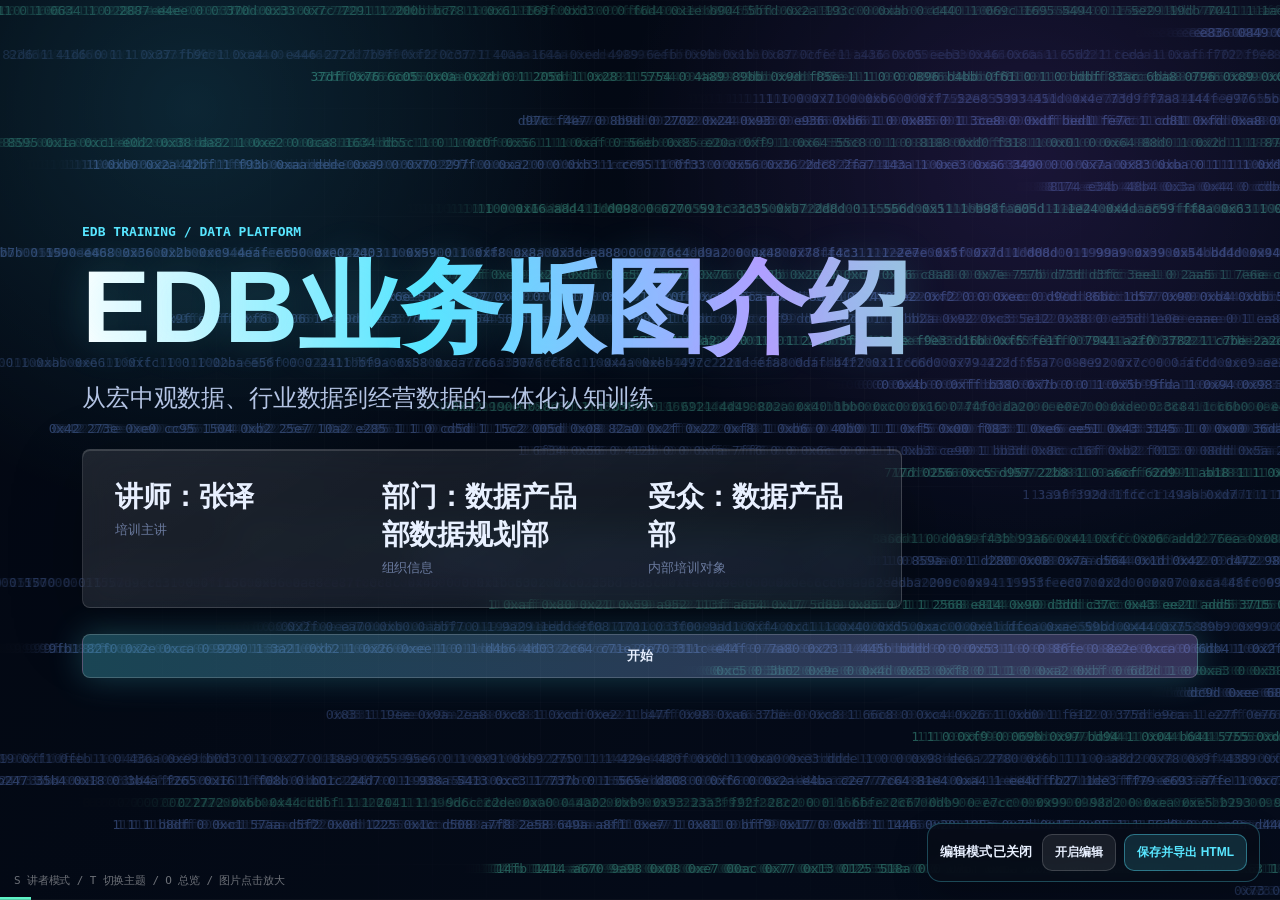
==== index.html @ 07711c4b "Initial publishable deck" ====
<!DOCTYPE html>
<html lang="zh-CN" data-themes="aurora,glassmorphism,tokyo-night,dracula">
<head>
<meta charset="utf-8">
<meta name="viewport" content="width=device-width,initial-scale=1">
<title>EDB业务版图介绍 - 培训演示稿</title>
<link rel="stylesheet" href="assets/fonts.css">
<link rel="stylesheet" href="assets/base.css">
<link rel="stylesheet" id="theme-link" href="assets/themes/aurora.css">
<link rel="stylesheet" href="assets/animations/animations.css">
<link rel="stylesheet" href="style.css">
</head>
<body class="tpl-presenter-mode-reveal edb-deck">
<div class="deck">

  <section class="slide cover" data-title="EDB业务版图介绍">
    <div class="ambient" data-fx="data-stream"></div>
    <p class="kicker">EDB TRAINING / DATA PLATFORM</p>
    <h1 class="hero-title" data-anim="rise-in">EDB业务版图介绍</h1>
    <p class="hero-subtitle">从宏中观数据、行业数据到经营数据的一体化认知训练</p>
    <div class="hero-panel glass-card">
      <div><b>讲师：张译</b><span>培训主讲</span></div>
      <div><b>部门：数据产品部数据规划部</b><span>组织信息</span></div>
      <div><b>受众：数据产品部</b><span>内部培训对象</span></div>
    </div>
    <button class="jump primary" data-goto="2">开始</button>
    <aside class="notes">
      <p>开场先把这次培训的目标讲清楚：今天不是做一次普通汇报，而是把 EDB 当成一个成熟数据平台产品来理解。</p>
      <p><strong>EDB业务版图</strong>的核心，不只是有哪些表、有哪些数据源，而是这些数据如何服务投研、产品、数据应用和智能问数场景。</p>
      <p>提醒大家现场可以随时提问。你自己按 <strong>S</strong> 打开讲者模式，按 <strong>T</strong> 切换主题，按 <strong>E</strong> 进入当前页可编辑模式。</p>
    </aside>
  </section>

  <section class="slide" data-title="60分钟训练地图">
    <p class="kicker">NAVIGATION</p>
    <h2 class="h2">60分钟训练地图</h2>
    <div class="nav-grid">
      <button class="nav-card" data-goto="4"><span>01</span><b>业务版图</b><em>EDB定位 / 四大模块</em></button>
      <button class="nav-card" data-goto="7"><span>02</span><b>数据结构</b><em>1.0 / 2.0 / 维度体系</em></button>
      <button class="nav-card" data-goto="17"><span>03</span><b>宏观数据</b><em>来源 / 口径 / 发布节奏</em></button>
      <button class="nav-card" data-goto="29"><span>04</span><b>行业数据</b><em>外部联动 / 中观验证</em></button>
      <button class="nav-card" data-goto="36"><span>05</span><b>经营数据</b><em>公司维度 / 横纵比较</em></button>
      <button class="nav-card" data-goto="40"><span>06</span><b>SQL应用</b><em>定位指标 / 覆盖查询 / 案例切换</em></button>
    </div>
    <aside class="notes">
      <p>这一页是全场导航。建议先告诉大家：今天会从产品认知讲到实操，不会只停留在概念层。</p>
      <p>前半段解决“EDB到底是什么、结构怎么理解”；中段解决“不同业务模块的数据怎么判断”；后半段进入<strong>SQL查询和截图素材</strong>，方便大家把培训内容带回日常工作。</p>
      <p>现场如果时间紧，可以优先讲 1、2、6 三部分；如果受众更偏业务，可以把宏观、行业和经营数据部分讲得更细。</p>
    </aside>
  </section>

  <section class="slide" data-title="培训目标">
    <p class="kicker">OUTCOME</p>
    <h2 class="h2">学完应该能回答的 5 个问题</h2>
    <div class="question-stack">
      <div class="question-row"><span>01</span>一个指标应该归到中国宏观、地方经济、国际宏观还是行业经济？</div>
      <div class="question-row"><span>02</span>EDB1.0 的套表关系是什么，为什么会演进到 EDB2.0？</div>
      <div class="question-row"><span>03</span>维度体系如何让指标从“名称驱动”升级为“结构驱动”？</div>
      <div class="question-row"><span>04</span>宏观、行业、经营数据分别服务什么研究问题？</div>
      <div class="question-row"><span>05</span>有一个具体查询需求时，如何用 SQL 快速定位指标和覆盖范围？</div>
    </div>
    <button class="jump" data-goto="4">下一步：产品定位</button>
    <aside class="notes">
      <p>这一页不是目录，而是培训验收标准。让大家知道，听完不是记住一堆表名，而是能做判断。</p>
      <p>重点强调三个能力：第一，能判断业务归属；第二，能理解结构升级；第三，能把一个业务问题翻译成查询路径。</p>
      <p>这也符合业务、产品、数据同事共同的工作场景：业务要知道数据能解释什么，产品要知道怎样组织体验，数据同事要知道怎样维护和查询。</p>
    </aside>
  </section>

  <section class="slide" data-title="EDB产品定位">
    <p class="kicker">PRODUCT POSITIONING</p>
    <h2 class="h2">EDB不是数据堆叠，而是标准化经济数据库</h2>
    <div class="two-col">
      <div class="statement glass-card">
        <b>业务定位</b>
        <p>面向投研和数据应用场景，覆盖中国宏观、地方经济、国际宏观、行业经济和部分企业经营指标的标准化经济数据库。</p>
      </div>
      <div class="pipeline">
        <div>分散来源</div><i></i><div>复杂口径</div><i></i><div>结构治理</div><i></i><div>可调用产品</div>
      </div>
    </div>
    <div class="value-strip">
      <span>可检索</span><span>可比较</span><span>可追踪</span><span>可调用</span>
    </div>
    <aside class="notes">
      <p>先给 EDB 下一个产品级定义：它不是简单把宏观、行业、区域数据汇集到一起，而是把高度分散、来源多样、频率不一、口径复杂的数据治理成结构化时间序列产品。</p>
      <p>这里可以讲三个基本认识：宏中观数据是观察经济运行的<strong>仪表盘</strong>；指标之间存在周期、政策和产业链传导关系；EDB的价值不只来自覆盖量，还来自口径治理、维度标准化、更新稳定性、授权合规和场景化组织能力。</p>
      <p>这会为后面讲 1.0、2.0 和维度体系打底。</p>
    </aside>
  </section>

  <section class="slide" data-title="四大业务模块">
    <p class="kicker">BUSINESS MAP</p>
    <h2 class="h2">四大模块，对应四类研究问题</h2>
    <p class="module-lede">四大模块分别对应“全国层面 - 区域层面 - 海外层面 - 产业层面”的研究问题。</p>
    <div class="module-grid">
      <article class="module-card cyan">
        <span class="module-layer">全国层面</span>
        <b>中国宏观</b>
        <p>偏重总量和政策，关注经济总量、价格、政策、信用、外需和就业如何变化。</p>
        <small>GDP / CPI / PPI / PMI / 社融 / M2 / 财政收支 / 进出口 / 工业增加值</small>
        <div class="module-use"><strong>典型客户用途</strong>宏观策略、资产配置、利率判断、政策研究</div>
      </article>
      <article class="module-card green">
        <span class="module-layer">区域层面</span>
        <b>地方经济</b>
        <p>偏重区域比较和城投财政，关注省市、城市群和经济圈的增长、财政、人口、产业结构差异。</p>
        <small>地区GDP / 财政收入 / 地方债 / 固定资产投资 / 人口 / 产业增加值</small>
        <div class="module-use"><strong>典型客户用途</strong>区域投研、城投信用、地产研究、地方招商</div>
      </article>
      <article class="module-card violet">
        <span class="module-layer">海外层面</span>
        <b>国际宏观</b>
        <p>偏重外部经济与全球资产联动，关注全球主要经济体变化，以及中国与外部经济如何联动。</p>
        <small>美国CPI / 非农 / 联邦基金利率 / 欧元区PMI / 全球贸易 / IMF / WB / OECD</small>
        <div class="module-use"><strong>典型客户用途</strong>全球宏观、汇率利率、大宗商品、跨境投资</div>
      </article>
      <article class="module-card amber">
        <span class="module-layer">产业层面</span>
        <b>行业经济</b>
        <p>偏重产业链景气、供需和价格，关注产业或产品的供需、库存、开工率和进出口变化。</p>
        <small>钢材价格 / 煤炭库存 / 化工品开工率 / 汽车销量 / 半导体销售额 / 公司产销量</small>
        <div class="module-use"><strong>典型客户用途</strong>行业研究、商品研究、周期判断、公司盈利预测、个股研究、信用分析、基本面跟踪、业绩前瞻</div>
      </article>
    </div>
    <aside class="notes">
      <p>这一页把四大模块讲成四个研究视角：全国层面、区域层面、海外层面、产业层面。</p>
      <p>中国宏观偏总量和政策，地方经济偏区域比较和城投财政，国际宏观偏外部经济和全球资产联动，行业经济偏产业链景气、供需和价格。</p>
      <p>每张卡片鼠标悬停会显示典型客户用途：宏观策略、区域投研、全球宏观、行业研究和基本面跟踪等。现场可以悬停一两张卡片演示一下。</p>
      <p>建议现场用一个例子串起来：同样是 GDP，全国 GDP 进中国宏观，各省 GDP 进地方经济，美国 GDP 进国际宏观；如果核心对象变成某个行业或产品，就进入行业经济。</p>
    </aside>
  </section>

  <section class="slide" data-title="业务归属判断">
    <p class="kicker">CLASSIFICATION LOGIC</p>
    <h2 class="h2">如何判断数据所属业务？</h2>
    <div class="decision-board">
      <div class="decision-card"><b>全国总量</b><span>中国宏观</span><p>描述中国整体经济状况的总量或平均值，不包含具体省市细节。</p></div>
      <div class="decision-card"><b>区域差异</b><span>地方经济</span><p>必须关联具体省级、市级、经济圈或地理分区才体现价值。</p></div>
      <div class="decision-card"><b>外部主体</b><span>国际宏观</span><p>描述中国以外国家、区域集团或全球整体的宏观表现。</p></div>
      <div class="decision-card"><b>产业内部</b><span>行业经济</span><p>核心维度是特定行业、产业、产品或经营业务。</p></div>
    </div>
    <button class="jump primary" data-goto="7">进入数据结构</button>
    <aside class="notes">
      <p>这一页可以当作新人判断指标归属的规则卡。判断时不要先看表名，先看指标描述对象。</p>
      <p>如果描述对象是全国整体，归中国宏观；如果必须有省市、地市或经济圈，归地方经济；如果对象是海外国家或全球整体，归国际宏观；如果核心对象是行业、产品或业务，就归行业经济。</p>
      <p>这个判断逻辑很重要，因为后面的表结构、维度和查询 SQL 都围绕这种业务划分展开。</p>
    </aside>
  </section>

  <section class="slide section-divider" data-title="章节：数据结构">
    <p class="kicker">PART 01</p>
    <h2 class="section-title">EDB数据结构介绍</h2>
    <p class="section-lede">从 1.0 套表到 2.0 指标治理，理解 EDB 的底层组织方式。</p>
    <button class="jump" data-goto="8">开始本章</button>
    <aside class="notes">
      <p>切到第一章，告诉大家这一章会比较“底层”，但不要把它讲成纯技术表结构。</p>
      <p>核心讲法是：这些表回答不同问题。指标表回答“这是什么指标”，数据表回答“它在某个时间点是多少”，树形表回答“用户从哪里找到它”，维度和常量回答“怎样筛选、比较和保持统一”。</p>
      <p>这样业务和产品同事也能听懂。</p>
    </aside>
  </section>

  <section class="slide" data-title="EDB1.0套表结构">
    <p class="kicker">EDB 1.0</p>
    <h2 class="h2">1.0围绕 IndicatorCode 组织套表关系</h2>
    <p class="module-lede">EDB1.0的四个模块虽然在来源、频率和维度承载方式上有所差异，但底层都围绕“指标表 - 数据表 - 树形表 - 常量表 - 维度信息”形成套表关系。</p>
    <div class="content-shot-layout structure-layout">
      <figure class="shot-card tall">
        <img data-zoomable src="assets/source-images/image1.png" alt="EDB套表结构原始截图">
        <figcaption>原始材料中的套表关系图</figcaption>
      </figure>
      <div class="table-like compact business-understanding">
        <div class="head">表类型</div><div class="head">主要作用</div><div class="head">业务理解</div>
        <div>指标表</div><div>记录指标代码、中文名称、数据来源、频率、单位、开发状态等基础信息</div><div>回答“这是什么指标”，相当于数据产品的身份证</div>
        <div>数据表</div><div>记录指标在各期的时间序列数据，包括发布日期、截止日期和指标值</div><div>回答“这个指标在某个时间点是多少”</div>
        <div>树形表</div><div>记录目录层级和指标挂接关系</div><div>回答“用户从哪个目录找到它”</div>
        <div>维度表/维度字段</div><div>记录频率、区域、统计口径、产品、行业等维度</div><div>回答“这个指标可以如何筛选、组合和比较”</div>
        <div>常量表</div><div>记录常量类别、代码和名称</div><div>回答“系统中的枚举值如何保持统一”</div>
      </div>
    </div>
    <aside class="notes">
      <p>第 8 页重点讲 EDB1.0 的套表关系。这里不要只停在结构图，要把材料里“业务理解”一起讲出来。</p>
      <p>EDB1.0 的四个模块虽然在来源、频率和维度承载方式上有所差异，但底层都围绕<strong>指标表、数据表、树形表、常量表和维度信息</strong>形成套表关系。</p>
      <p>建议顺着右侧这张表讲：指标表回答“这是什么指标”，数据表回答“某个时间点是多少”，树形表回答“从哪个目录找到它”，维度信息回答“如何筛选和比较”，常量表回答“系统枚举如何统一”。</p>
    </aside>
  </section>

  <section class="slide" data-title="EDB1.0模块套表映射">
    <p class="kicker">TABLE MAP</p>
    <h2 class="h2">1.0四大模块的套表映射</h2>
    <div class="table-like compact">
      <div class="head">表类型</div><div class="head">中国宏观</div><div class="head">地方经济</div><div class="head">国际宏观</div><div class="head">行业经济</div>
      <div>指标表</div><div>C_ED_IndicatorMain</div><div>C_ED_LocIndicatorMain</div><div>C_GED_IndicatorMain</div><div>C_IN_IndicatorMain</div>
      <div>数据表</div><div>宏观基础指标数据 C_ED_MacroIndicatorData<br>宏观区域经济数据 C_ED_RegEconData<br>宏观行业财务数据 C_ED_IndFinData<br>宏观海关贸易数据 C_ED_CustomsData</div><div>地方经济运行数据表 C_ED_LocMacroIndData</div><div>国际宏观指标数据表 C_GED_MacroIndicatorData</div><div>行业指标数据表 C_IN_IndicatorDataV</div>
      <div>常量表</div><div>C_ED_IDXSystemConst</div><div>C_ED_LocSystemConst</div><div>C_GED_IDXSystemConst</div><div>C_IN_SystemConst</div>
      <div>树形表</div><div>C_ED_IndicatorTree</div><div>C_ED_LocIndicatorTree</div><div>C_GED_IndicatorTree</div><div>C_IN_IndicatorTree</div>
      <div>维度表</div><div>C_ED_IndicatorDimension</div><div>-</div><div>-</div><div>C_IN_IndicatorDimension</div>
    </div>
    <div class="callout">“国际宏观和地方经济没有独立维度表”并不表示没有维度，而是维度信息更多承载在指标表字段中，例如统计区域、统计口径和频率。</div>
    <aside class="notes">
      <p>这一页把表名露出来，但不要逐个背。建议讲“同构”和“差异”两个词。</p>
      <p>同构是指四个模块都有指标、数据、常量、树形这些基本关系；差异是不同模块因为来源、频率和维度承载方式不同，具体表名和维度设计不完全一样。</p>
      <p>这里要加上一个容易误解的点：国际宏观和地方经济没有独立维度表，并不代表没有维度，而是维度更多放在指标表字段里，比如统计区域、统计口径和频率。</p>
      <p>对数据同事来说，这页是后续 SQL 的地图；对业务和产品同事来说，知道有这层结构就能理解为什么一个指标查询需要跨表关联。</p>
    </aside>
  </section>

  <section class="slide" data-title="EDB1.0与2.0对比">
    <p class="kicker">STRUCTURE COMPARISON</p>
    <h2 class="h2">EDB1.0 / 2.0 结构对照</h2>
    <div class="compare-grid">
      <div class="compare-col old">
        <h3>EDB1.0</h3>
        <p>以模块套表为主，围绕 IndicatorCode 关联指标、数据、树形、常量和维度。</p>
        <ul><li>检索依赖目录与名称</li><li>维度部分承载在字段中</li><li>跨源口径差异需要人工判断</li><li>更像“数据组织体系”</li></ul>
      </div>
      <div class="compare-col new">
        <h3>EDB2.0</h3>
        <p>以标准化指标治理为核心，统一指标信息、时间序列、目录树、维度标签和辅助功能。</p>
        <ul><li>检索增强和智能问数友好</li><li>维度标签统一表达</li><li>支持产业链和上市公司产品关联</li><li>更像“数据产品治理体系”</li></ul>
      </div>
    </div>
    <aside class="notes">
      <p>这一页是用户明确要求的 1.0 / 2.0 对照页。建议讲一个转折：1.0解决“数据怎么放”，2.0进一步解决“指标怎么被理解”。</p>
      <p>1.0依赖模块套表和 IndicatorCode，已经能完成结构化检索和时间序列组织。2.0在此基础上增强标准名称、维度识别、标签体系、授权和场景化组织。</p>
      <p>这也是为什么 2.0 对搜索、推荐、智能问数、产业链联动更关键。</p>
    </aside>
  </section>

  <section class="slide" data-title="EDB2.0套表形式">
    <p class="kicker">EDB 2.0</p>
    <h2 class="h2">2.0的套表形式：按五类表单理解统一治理框架</h2>
    <div class="form-story-grid">
      <article class="form-story-card">
        <span class="form-story-meta">指标基本信息</span>
        <b>EDB指标基本信息表</b>
        <p>统一记录指标名称、代码、来源、频率、单位、授权等基础信息。</p>
      </article>
      <article class="form-story-card">
        <span class="form-story-meta">时间序列数据</span>
        <b>基础 / 特色 / 债券 / 行业数据</b>
        <p>中国宏观基础数据、中国宏观特色数据、宏观债券市场数据、行业经济基础数据等，按场景存储指标值。</p>
      </article>
      <article class="form-story-card">
        <span class="form-story-meta">指标目录树</span>
        <b>层级表与树形表</b>
        <p>宏观指标层级表、地方经济树形表、国际宏观树形表、行业经济树形表等，支撑目录检索、前台展示和层级浏览。</p>
      </article>
      <article class="form-story-card">
        <span class="form-story-meta">维度与标签</span>
        <b>标准名称与维度识别</b>
        <p>EDB业务标签表、EDB指标维度信息表、`edb_ind_dim_info_all` 等，支持标准名称、维度识别、智能问数和场景标签。</p>
      </article>
      <article class="form-story-card">
        <span class="form-story-meta">辅助功能表</span>
        <b>映射、规则、换算</b>
        <p>海关产品代码表、数据更新规则表、单位换算表等，用于商品映射、更新监控、单位换算和易用性提升。</p>
      </article>
    </div>
    <div class="callout">重点不是“表更多了”，而是把指标基本信息、序列数据、目录树、维度标签和辅助能力拆成一套统一治理框架。</div>
    <aside class="notes">
      <p>这一页用材料 1.2 章节里的第一张表，讲 2.0 的套表形式。</p>
      <p>要强调它不再只是按业务模块各自维护套表，而是把指标基本信息、时间序列、目录树、维度标签和辅助功能抽出来，形成统一的治理框架。</p>
      <p>讲这一页时，中文不要省略，因为这正是新人理解 2.0 结构最直接的入口。</p>
    </aside>
  </section>

  <section class="slide" data-title="EDB2.0模块套表映射">
    <p class="kicker">2.0 TABLE MAP</p>
    <h2 class="h2">2.0在四大模块中的套表映射</h2>
    <div class="table-like compact merged-table">
      <div class="head"></div><div class="head">中国宏观</div><div class="head">地方经济</div><div class="head">国际宏观</div><div class="head">行业经济</div>
      <div>指标基本信息</div><div class="span-4">EDB指标信息表 C_ED_IndicatorInfo</div>
      <div>数据表(免费公开)</div><div>中国宏观基础数据 C_ED_MacroBasicData</div><div>地方经济基础数据 C_ED_LocBasicData</div><div>国际宏观基础数据 C_ED_GlbBasicData</div><div>行业经济基础数据 C_ED_IndBasicData</div>
      <div>数据表(需授权)</div><div>中国宏观特色数据 C_ED_MacroCharData<br>宏观债券市场数据 C_ED_BondData</div><div>地方经济特色数据 C_ED_LocCharData</div><div>国际宏观特色数据 C_ED_GlbCharData</div><div>行业经济特色数据 C_ED_IndCharData</div>
      <div>指标目录树</div><div>中国宏观指标层级表 C_ED_IndicatorLevel</div><div>地方经济指标层级表 C_ED_LocIndicatorLevel</div><div>国际宏观指标树形表 C_GED_IndicatorTree</div><div>行业指标树 C_IN_IndicatorTree</div>
      <div>维度与标签</div><div class="span-4">EDB业务标签表 C_ED_BusinessTag<br>EDB指标维度信息表(全) edb_ind_dim_info_all</div>
      <div>辅助功能表</div><div class="span-4">海关产品代码表 CT_CustomsProducts<br>EDB数据更新规律表 C_ED_DataUpdateRule<br>EDB单位换算表 C_ED_UnitTrans<br>EDB系统常量表 C_ED_SystemConst</div>
    </div>
    <aside class="notes">
      <p>这一页对应材料 1.2 章节里的第二张表，形式上类似第 9 页，但内容换成 2.0。</p>
      <p>这里最值得强调的是：2.0 的指标信息、维度标签和辅助功能已经统一了，而数据表会按照免费公开、需授权、场景类型继续细分。</p>
      <p>对业务同事来说，看到的是检索更清楚；对数据同事来说，背后其实是统一的标准名称、标签和更新规则在发挥作用。</p>
    </aside>
  </section>

  <section class="slide" data-title="EDB2.0升级原因">
    <p class="kicker">WHY 2.0</p>
    <h2 class="h2">2.0的重点不是扩表，而是标准化指标治理</h2>
    <div class="pain-grid">
      <div class="pain-card"><b>同名异义</b><p>“销量”可能是汽车销量、商品房销售面积、企业产品销量，也可能是当期值或累计值。</p></div>
      <div class="pain-card"><b>异名同义</b><p>“同比增速”“同比增长率”“同比”在不同来源中可能表达近似含义。</p></div>
      <div class="pain-card"><b>口径隐含</b><p>区域、主体、产品、计价方式、统计期间和数据类型常常没有完整写进名称。</p></div>
      <div class="pain-card"><b>智能问数困难</b><p>只靠自然语言名称，系统难以稳定识别、推荐、下钻和解释指标。</p></div>
    </div>
    <aside class="notes">
      <p>讲 2.0 时一定避免说成“新版表更多”。真正的升级是从多源数据收集，升级为<strong>标准化指标治理</strong>。</p>
      <p>多源宏中观数据天然有同名异义、异名同义、频率不一致、单位不一致、来源修订和授权边界差异。如果只做采集，前端会出现大量相似名称，智能问数也很难稳定。</p>
      <p>所以 2.0 要建立统一维度、常量和标签体系，让系统识别指标名称背后的结构。</p>
    </aside>
  </section>

  <section class="slide" data-title="EDB2.0维度体系">
    <p class="kicker">DIMENSION SYSTEM</p>
    <h2 class="h2">维度体系，是 EDB 的“指标语法”</h2>
    <div class="dimension-groups">
      <button class="dim-card active"><b>空间与主体</b><span>谁、在哪里发生</span><p>统计区域、统计区域B、发布企业、统计企业、统计主体。</p></button>
      <button class="dim-card"><b>指标主题</b><span>统计什么</span><p>原子指标类别、派生指标类别，识别核心经济含义。</p></button>
      <button class="dim-card"><b>产业与产品</b><span>属于哪个行业或产品</span><p>原始行业、原始产品、海关产品，连接产业链和产品研究。</p></button>
      <button class="dim-card"><b>口径与期间</b><span>按什么口径统计</span><p>统计口径、统计期间、计价方式，保障跨期跨源可比。</p></button>
      <button class="dim-card"><b>补充解释</b><span>还需要哪些说明</span><p>原子指标补充、行业产品补充，承载影响理解的限定信息。</p></button>
    </div>
    <aside class="notes">
      <p>维度体系可以理解为 EDB 的“指标语法”。一个指标不再只是“汽车销量”“工业增加值”“进口金额”这样的名称，而是由一组可解释要素共同构成。</p>
      <p>这五组维度分别回答：谁、在哪里发生；统计什么；属于哪个行业或产品；按什么口径和期间披露；还有什么补充说明。</p>
      <p>现场可以点击卡片，让大家看到卡片反馈，强调这是给前端筛选、后台治理和智能问数共同使用的结构化语言。</p>
    </aside>
  </section>

  <section class="slide" data-title="15个维度总览">
    <p class="kicker">15 DIMENSIONS</p>
    <h2 class="h2">15个维度：从名称驱动到结构驱动</h2>
    <div class="detail-explorer">
      <div class="detail-nav dimension-nav">
        <button class="detail-pill active" data-panel-group="dimension15" data-panel-target="dim-region">统计区域</button>
        <button class="detail-pill" data-panel-group="dimension15" data-panel-target="dim-region-b">统计区域B</button>
        <button class="detail-pill" data-panel-group="dimension15" data-panel-target="dim-publisher">发布企业</button>
        <button class="detail-pill" data-panel-group="dimension15" data-panel-target="dim-entity">统计企业</button>
        <button class="detail-pill" data-panel-group="dimension15" data-panel-target="dim-subject">统计主体</button>
        <button class="detail-pill" data-panel-group="dimension15" data-panel-target="dim-atomic">原子指标类别</button>
        <button class="detail-pill" data-panel-group="dimension15" data-panel-target="dim-atomic-extra">原子指标类别补充信息</button>
        <button class="detail-pill" data-panel-group="dimension15" data-panel-target="dim-caliber">统计口径</button>
        <button class="detail-pill" data-panel-group="dimension15" data-panel-target="dim-period">统计期间</button>
        <button class="detail-pill" data-panel-group="dimension15" data-panel-target="dim-price">计价方式</button>
        <button class="detail-pill" data-panel-group="dimension15" data-panel-target="dim-industry">原始行业</button>
        <button class="detail-pill" data-panel-group="dimension15" data-panel-target="dim-product">原始产品</button>
        <button class="detail-pill" data-panel-group="dimension15" data-panel-target="dim-customs">海关产品</button>
        <button class="detail-pill" data-panel-group="dimension15" data-panel-target="dim-product-extra">行业产品补充信息</button>
        <button class="detail-pill" data-panel-group="dimension15" data-panel-target="dim-derived">派生指标类别</button>
      </div>
      <div class="detail-panels">
        <article class="detail-panel active" data-panel-id="dimension15" data-panel-name="dim-region">
          <h3>统计区域</h3>
          <div class="detail-grid">
            <div><b>对外定义</b><p>指标所描述的主要地理范围或经济区域，可以是国家、地区、省市、城市群或特定区域。</p></div>
            <div><b>主要回答的问题</b><p>数据发生在哪里？</p></div>
            <div><b>典型使用场景</b><p>用于区域比较、地方经济研究、国际宏观对比和地域筛选。</p></div>
          </div>
        </article>
        <article class="detail-panel" data-panel-id="dimension15" data-panel-name="dim-region-b">
          <h3>统计区域B</h3>
          <div class="detail-grid">
            <div><b>对外定义</b><p>当一个指标同时涉及两个相互独立的区域时，用于记录第二个区域，常见于贸易、流向、来源地与目的地分析。</p></div>
            <div><b>主要回答的问题</b><p>另一个相关区域是谁？</p></div>
            <div><b>典型使用场景</b><p>用于理解进出口来源/去向、跨区域流动、区域之间的比较或关系。</p></div>
          </div>
        </article>
        <article class="detail-panel" data-panel-id="dimension15" data-panel-name="dim-publisher">
          <h3>发布企业</h3>
          <div class="detail-grid">
            <div><b>对外定义</b><p>指标由企业自身披露时，用于识别披露数据的企业主体。</p></div>
            <div><b>主要回答的问题</b><p>这项数据由哪家企业发布？</p></div>
            <div><b>典型使用场景</b><p>用于上市公司公告、企业经营数据、月度经营公告等场景的主体识别。</p></div>
          </div>
        </article>
        <article class="detail-panel" data-panel-id="dimension15" data-panel-name="dim-entity">
          <h3>统计企业</h3>
          <div class="detail-grid">
            <div><b>对外定义</b><p>指标统计对象指向某一企业或其业务单元时，用于识别被统计的企业对象。</p></div>
            <div><b>主要回答的问题</b><p>这项数据统计的是哪家企业？</p></div>
            <div><b>典型使用场景</b><p>用于区分“披露方”和“被统计对象”，特别适用于集团、子公司或第三方统计企业数据。</p></div>
          </div>
        </article>
        <article class="detail-panel" data-panel-id="dimension15" data-panel-name="dim-subject">
          <h3>统计主体</h3>
          <div class="detail-grid">
            <div><b>对外定义</b><p>指标描述的非区域、非企业类统计对象，可以是人群、机构、市场、资产类别、政策对象或业务对象。</p></div>
            <div><b>主要回答的问题</b><p>统计对象是谁或是什么？</p></div>
            <div><b>典型使用场景</b><p>用于区分居民、企业、金融机构、财政部门、车辆类型、资产类别等观察对象。</p></div>
          </div>
        </article>
        <article class="detail-panel" data-panel-id="dimension15" data-panel-name="dim-atomic">
          <h3>原子指标类别</h3>
          <div class="detail-grid">
            <div><b>对外定义</b><p>指标最核心、最不可再拆的度量含义，表达“到底在统计什么”。</p></div>
            <div><b>主要回答的问题</b><p>核心度量是什么？</p></div>
            <div><b>典型使用场景</b><p>用于识别产量、销量、库存、价格、金额、数量、利润、指数、利率等基础统计目标。</p></div>
          </div>
        </article>
        <article class="detail-panel" data-panel-id="dimension15" data-panel-name="dim-atomic-extra">
          <h3>原子指标类别补充信息</h3>
          <div class="detail-grid">
            <div><b>对外定义</b><p>对核心度量的必要补充，用于说明统计方法、属性、范围或不适合并入主名称的限定含义。</p></div>
            <div><b>主要回答的问题</b><p>核心度量还需要什么解释？</p></div>
            <div><b>典型使用场景</b><p>用于区分合计、小计、口径属性、统计方法、特定属性说明等补充信息。</p></div>
          </div>
        </article>
        <article class="detail-panel" data-panel-id="dimension15" data-panel-name="dim-caliber">
          <h3>统计口径</h3>
          <div class="detail-grid">
            <div><b>对外定义</b><p>指标值的统计方式或结果形态，说明数值是当期、累计、期末、同比、环比、增量还是其他口径。</p></div>
            <div><b>主要回答的问题</b><p>这个数值按什么口径计算？</p></div>
            <div><b>典型使用场景</b><p>用于判断能否相加、能否横向比较、能否做同比环比分析。</p></div>
          </div>
        </article>
        <article class="detail-panel" data-panel-id="dimension15" data-panel-name="dim-period">
          <h3>统计期间</h3>
          <div class="detail-grid">
            <div><b>对外定义</b><p>指标披露或统计的时间颗粒度与期间类型，例如日、周、月、季、年或不定期。</p></div>
            <div><b>主要回答的问题</b><p>数据覆盖哪个时间窗口？</p></div>
            <div><b>典型使用场景</b><p>用于判断更新节奏、分析周期、时间序列对齐和报表展示频率。</p></div>
          </div>
        </article>
        <article class="detail-panel" data-panel-id="dimension15" data-panel-name="dim-price">
          <h3>计价方式</h3>
          <div class="detail-grid">
            <div><b>对外定义</b><p>用于说明价格或金额类指标的计量基础，例如现价、不变价、基期价、名义口径或实际口径。</p></div>
            <div><b>主要回答的问题</b><p>价格或金额按什么价格基础表达？</p></div>
            <div><b>典型使用场景</b><p>用于区分名义值与实际值，避免把未剔除价格影响的数据与可比价数据混用。</p></div>
          </div>
        </article>
        <article class="detail-panel" data-panel-id="dimension15" data-panel-name="dim-industry">
          <h3>原始行业</h3>
          <div class="detail-grid">
            <div><b>对外定义</b><p>保留数据源披露或指标名称中出现的行业表达，用于反映指标原始所属行业语义。</p></div>
            <div><b>主要回答的问题</b><p>指标原文属于哪个行业？</p></div>
            <div><b>典型使用场景</b><p>用于行业经济检索、行业口径保留、原始披露语义还原。</p></div>
          </div>
        </article>
        <article class="detail-panel" data-panel-id="dimension15" data-panel-name="dim-product">
          <h3>原始产品</h3>
          <div class="detail-grid">
            <div><b>对外定义</b><p>保留非海关场景下指标所涉及的产品、服务或业务品类表达。</p></div>
            <div><b>主要回答的问题</b><p>指标描述的是哪个产品或服务？</p></div>
            <div><b>典型使用场景</b><p>用于产业链研究、产品价格、产销量、库存、开工率和企业主营业务分析。</p></div>
          </div>
        </article>
        <article class="detail-panel" data-panel-id="dimension15" data-panel-name="dim-customs">
          <h3>海关产品</h3>
          <div class="detail-grid">
            <div><b>对外定义</b><p>针对海关贸易数据形成的商品维度，用于表达进出口统计中的商品或商品类目。</p></div>
            <div><b>主要回答的问题</b><p>贸易数据对应哪个海关商品？</p></div>
            <div><b>典型使用场景</b><p>用于进出口金额、数量、单价、贸易伙伴和商品结构分析。</p></div>
          </div>
        </article>
        <article class="detail-panel" data-panel-id="dimension15" data-panel-name="dim-product-extra">
          <h3>行业产品补充信息</h3>
          <div class="detail-grid">
            <div><b>对外定义</b><p>对产品或行业维度的补充说明，承载产品规格、用途、形态、市场层级或其他不宜作为主产品的说明。</p></div>
            <div><b>主要回答的问题</b><p>产品或行业还需要什么补充说明？</p></div>
            <div><b>典型使用场景</b><p>用于细化产品属性、规格差异、应用场景和口径说明，提升检索与解释准确性。</p></div>
          </div>
        </article>
        <article class="detail-panel" data-panel-id="dimension15" data-panel-name="dim-derived">
          <h3>派生指标类别</h3>
          <div class="detail-grid">
            <div><b>对外定义</b><p>由原子指标和其他维度要素组合形成的业务化表达，用于保留拆分后仍需要整体理解的专业术语或复合含义。</p></div>
            <div><b>主要回答的问题</b><p>组合后的业务指标如何理解？</p></div>
            <div><b>典型使用场景</b><p>用于解释占比、价差、利润率、结构项、细分专业指标等派生概念。</p></div>
          </div>
        </article>
      </div>
    </div>
    <div class="abstract-points abstract-four">
      <div class="abstract-point">
        <b>名称做减法</b>
        <p>EDB2.0 不把所有限定信息都塞进指标名称，而是把难以完整表达的要素沉淀为维度标签。</p>
      </div>
      <div class="abstract-point">
        <b>前台更易读</b>
        <p>用户看到的指标名称仍保持简短、易读、便于传播，不会被冗长口径拖垮。</p>
      </div>
      <div class="abstract-point">
        <b>后台更可治理</b>
        <p>系统和产品筛选层保留更完整的结构化信息，用于区分相似指标、解释口径差异、支持智能问数并增强输出稳定性。</p>
      </div>
      <div class="abstract-point">
        <b>最终价值</b>
        <p>维度体系让指标能够被准确理解、稳定检索，并支持组合分析。</p>
      </div>
    </div>
    <aside class="notes">
      <p>这一页保留 15 个维度全量名称，但视觉上不要做成大表，而是做成维度卡片云。</p>
      <p>这里重点讲“抽象与收敛”：名称保持简短，复杂限定信息沉淀为维度标签。</p>
      <p>前端因此更易读，后台因此更可治理，最终实现准确理解、稳定检索和组合分析。</p>
    </aside>
  </section>

  <section class="slide" data-title="合规授权">
    <p class="kicker">COMPLIANCE</p>
    <h2 class="h2">合规授权决定数据能如何展示和使用</h2>
    <p class="lede compact-lede">宏中观数据中既有政府公开数据，也有采购数据、代理数据、协会数据、第三方资讯数据和公司披露数据。不同来源在是否可展示真实来源、是否可商用、是否可用于大模型训练或问答等方面可能存在差异，因此需要在指标级或来源级建立清晰授权类型。</p>
    <div class="auth-grid">
      <div class="auth-card ok"><b>基础数据表</b><p>免费公开、聚源加工免费数据、已授权数据，通常可展示真实源或聚源计算。</p></div>
      <div class="auth-card warn"><b>特色数据表</b><p>付费但未授权、友商采集、涉付费加工，存在合规风险，展示需谨慎。</p></div>
      <div class="auth-card danger"><b>高风险来源</b><p>已侵权或无法言明采集渠道，或转载需授权的数据源，需按规则处理。</p></div>
      <div class="auth-card proxy"><b>代理数据</b><p>涉及全国银行间同业拆借中心、中国外汇交易中心、中证指数公司等授权公开源。</p></div>
    </div>
    <div class="shot-strip three no-caption compliance-samples">
      <figure><img data-zoomable src="assets/source-images/compliance-sample-1.png" alt="合规授权样例1"></figure>
      <figure><img data-zoomable src="assets/source-images/compliance-sample-2.png" alt="合规授权样例2"></figure>
      <figure><img data-zoomable src="assets/source-images/compliance-sample-3.png" alt="合规授权样例3"></figure>
    </div>
    <button class="jump" data-goto="17">下一章：宏观数据</button>
    <aside class="notes">
      <p>合规授权不是法务角落里的附加项，而是数据产品能力的一部分。</p>
      <p>宏中观数据既有政府公开数据，也有采购数据、代理数据、协会数据、第三方资讯数据和公司披露数据。不同来源在真实来源展示、商用、模型训练或问答方面边界不同。</p>
      <p>所以要在指标级或来源级建立授权类型。对产品同事来说，这会影响前端展示；对数据同事来说，这会影响采编维护和对外输出。</p>
    </aside>
  </section>

  <section class="slide section-divider" data-title="章节：宏观数据">
    <p class="kicker">PART 02</p>
    <h2 class="section-title">宏观数据内容介绍</h2>
    <p class="section-lede">把宏观数据从“零散指标”变成经济运行、政策变化和市场定价的基础语言。</p>
    <button class="jump" data-goto="18">开始本章</button>
    <aside class="notes">
      <p>第二章开始讲宏观数据。这里要把听众从表结构带回业务理解。</p>
      <p>宏观数据关注更高层级的经济环境，包括增长、物价、就业、货币金融、财政、贸易、房地产、消费投资和资本市场环境。</p>
      <p>本章重点不是列指标，而是建立分析框架和常见数据源认知。</p>
    </aside>
  </section>

  <section class="slide" data-title="宏观分析框架">
    <p class="kicker">MACRO FRAMEWORK</p>
    <h2 class="h2">理解宏观数据：先建立层次化框架</h2>
    <div class="flow-ladder">
      <div><span>01</span><b>增长</b><p>经济处于什么阶段，是改善还是走弱。</p></div>
      <div><span>02</span><b>价格</b><p>通胀压力是上升还是下降。</p></div>
      <div><span>03</span><b>政策</b><p>货币政策和财政政策偏宽松还是偏收紧。</p></div>
      <div><span>04</span><b>金融条件</b><p>利率、汇率、信用和流动性是否支持实体经济。</p></div>
      <div><span>05</span><b>资产影响</b><p>如何影响股票、债券、商品、房地产和外汇。</p></div>
    </div>
    <aside class="notes">
      <p>宏观数据最怕讲成指标清单。建议用这五层框架组织：增长、价格、政策、金融条件、资产影响。</p>
      <p>先看经济阶段，再看通胀，再看政策反应，接着看利率、汇率、信用和流动性，最后回到资产价格。</p>
      <p>这样宏观数据就不只是 GDP、CPI、PMI，而是一套解释经济运行、政策变化和市场定价的基础语言。</p>
    </aside>
  </section>

  <section class="slide" data-title="宏观传导链条">
    <p class="kicker">TRANSMISSION</p>
    <h2 class="h2">把“政策 - 中间变量 - 实体结果”画成一张传导图</h2>
    <div class="transmission-map">
      <div class="transmission-head">
        <span>起点变量</span>
        <span>中间变量</span>
        <span>实体传导</span>
        <span>验证指标</span>
      </div>
      <div class="transmission-lane cyan">
        <b class="lane-label">货币政策</b>
        <div class="transmission-node">流动性 / 利率</div>
        <i class="transmission-link"></i>
        <div class="transmission-node">信用扩张</div>
        <i class="transmission-link"></i>
        <div class="transmission-node">投资 / 消费</div>
        <i class="transmission-link"></i>
        <div class="transmission-node result">工业增加值 / GDP / 利润</div>
      </div>
      <div class="transmission-lane green">
        <b class="lane-label">财政支出</b>
        <div class="transmission-node">专项债 / 财政发力</div>
        <i class="transmission-link"></i>
        <div class="transmission-node">基建实物工作量</div>
        <i class="transmission-link"></i>
        <div class="transmission-node">钢铁 / 水泥 / 机械</div>
        <i class="transmission-link"></i>
        <div class="transmission-node result">就业 / 工业链景气</div>
      </div>
      <div class="transmission-lane amber">
        <b class="lane-label">房地产销售</b>
        <div class="transmission-node">拿地 / 新开工</div>
        <i class="transmission-link"></i>
        <div class="transmission-node">施工 / 竣工</div>
        <i class="transmission-link"></i>
        <div class="transmission-node">土地财政</div>
        <i class="transmission-link"></i>
        <div class="transmission-node result">家电 / 家具 / 建材</div>
      </div>
      <div class="transmission-lane violet">
        <b class="lane-label">海外需求</b>
        <div class="transmission-node">汇率 / 出口订单</div>
        <i class="transmission-link"></i>
        <div class="transmission-node">国内生产</div>
        <i class="transmission-link"></i>
        <div class="transmission-node">出口链库存 / 开工</div>
        <i class="transmission-link"></i>
        <div class="transmission-node result">企业经营 / 外需景气</div>
      </div>
    </div>
    <div class="transmission-summary">
      <div><b>宏观判断</b><p>先判断政策和总量变量在哪里发力。</p></div>
      <div><b>行业验证</b><p>再去找钢铁、地产后周期、出口链等中观指标做验证。</p></div>
      <div><b>经营落地</b><p>最后下钻到公司经营数据，看景气是否真的传导到基本面。</p></div>
    </div>
    <aside class="notes">
      <p>这一页改成真正的传导图，让听众一眼看到“起点变量、中间变量、实体传导、验证指标”是怎么连起来的。</p>
      <p>货币政策、财政支出、房地产销售和海外需求，分别对应不同的研究主线。不要把它们讲成四组孤立指标，而要强调每条链路后面都能接到行业和经营数据。</p>
      <p>结论要落在一句话上：EDB 的价值不只是存量覆盖，而是能支持从宏观判断一路追到行业验证和公司经营落地。</p>
    </aside>
  </section>

  <section class="slide" data-title="中国宏观常见数据源">
    <p class="kicker">DATA SOURCES</p>
    <h2 class="h2">中国宏观常见数据源</h2>
    <div class="macro-source-catalog">
      <button class="source-card source-card-link" type="button" data-goto="21"><b>国家统计局</b><span>NBS</span><code>www.stats.gov.cn</code><p>宏观总量、数据库、年鉴、统计公报、普查数据的核心入口。</p></button>
      <button class="source-card source-card-link" type="button" data-goto="23"><b>中国人民银行</b><span>PBoC</span><code>www.pbc.gov.cn</code><p>社融、货币信贷、利率、货币政策执行报告、金融市场运行。</p></button>
      <div class="source-card"><b>国家外汇管理局</b><span>SAFE</span><code>www.safe.gov.cn</code><p>各币种汇率、国际服务贸易、跨境资金相关数据。</p></div>
      <div class="source-card"><b>中国外汇交易中心</b><span>CFETS</span><code>www.chinamoney.com.cn</code><p>汇率与外汇市场公开信息，日度跟踪价值高。</p></div>
      <div class="source-card"><b>全国银行间同业拆借中心</b><span>NIFC</span><code>www.chinamoney.com.cn</code><p>SHIBOR 利率等银行间资金价格，日频为主。</p></div>
      <div class="source-card"><b>中央结算公司</b><span>CCDC</span><code>www.chinabond.com.cn</code><p>国债、企业债、城投债收益率与期限结构。</p></div>
      <button class="source-card source-card-link" type="button" data-goto="22"><b>财政部</b><span>MoF</span><code>www.mof.gov.cn</code><p>财政收支、地方政府债务、政府性基金、财政预决算。</p></button>
      <div class="source-card"><b>国家税务总局</b><span>SAT</span><code>www.chinatax.gov.cn</code><p>税务与征管相关数据，可辅助观察财政与经营活跃度。</p></div>
      <div class="source-card"><b>国家审计署</b><span>NAO</span><code>www.audit.gov.cn</code><p>债务审计和专项审计结果，常用于地方债与财政核验。</p></div>
      <button class="source-card source-card-link" type="button" data-goto="25"><b>国家发展改革委</b><span>NDRC</span><code>www.ndrc.gov.cn</code><p>PPP 项目数、月度统计、价格与政策口径信息。</p></button>
      <div class="source-card"><b>商务部</b><span>MoC</span><code>www.mofcom.gov.cn</code><p>FDI、对外直接投资、外贸投资政策与部分公开数据。</p></div>
      <button class="source-card source-card-link" type="button" data-goto="24"><b>海关总署</b><span>GAC</span><code>www.customs.gov.cn</code><p>进出口快讯、统计月报、商品与国别细分贸易数据。</p></button>
      <div class="source-card"><b>人社部</b><span>MOHRSS</span><code>www.mohrss.gov.cn</code><p>就业、人力资源与社保相关公开信息。</p></div>
    </div>
    <aside class="notes">
      <p>这一页改成“全量来源清单”，目的不是让大家记网址，而是让大家知道中国宏观并不只有五个部门。</p>
      <p>可以把来源拆成四类来讲：总量统计类、货币与利率类、财政与债务类、贸易与就业类。这样听众更容易建立来源地图。</p>
      <p>后面四页会重点展开财政部、人民银行、海关总署和发改委，因为这几个来源最容易直接影响宏观、地方和产业链研究。</p>
    </aside>
  </section>

  <section class="slide" data-title="国家统计局使用指南">
    <p class="kicker">NBS GUIDE</p>
    <h2 class="h2">国家统计局：要同时看发布渠道和修订路径</h2>
    <div class="guide-layout">
      <div class="timeline">
        <div><b>最新发布</b><p>通过“数据发布与解读”查看发布日程和新闻稿。</p></div>
        <div><b>数据库</b><p>全国、省、主要城市；全国和省级有月、季、年频次。</p></div>
        <div><b>统计公报 / 年鉴</b><p>公报、数据库初值、统计年鉴、数据库调整值之间存在时效差异。</p></div>
        <div><b>普查数据</b><p>人口普查 10 年一次，经济普查 5 年一次，可能修正历史数据。</p></div>
      </div>
      <div class="shot-mosaic">
        <img data-zoomable src="assets/source-images/image6.png" alt="统计信息发布日程截图">
        <img data-zoomable src="assets/source-images/image7.png" alt="统计局发布日程列表截图">
        <img data-zoomable src="assets/source-images/image8.png" alt="统计局数据库截图">
      </div>
    </div>
    <button class="jump source-return" data-goto="20">返回数据源总览</button>
    <aside class="notes">
      <p>国家统计局数据看似官方统一，但使用时要关注发布渠道、初值与修订、频率和统计范围。</p>
      <p>同一指标在新闻稿、数据库、年鉴和普查后的取值可能存在时间差和修订差异。统计公报通常先披露，年鉴和数据库调整值可能更晚。</p>
      <p>这也是为什么 EDB 的口径说明、更新监控和版本治理很重要。</p>
    </aside>
  </section>

  <section class="slide" data-title="财政部使用指南">
    <p class="kicker">MOF GUIDE</p>
    <h2 class="h2">财政部：财政力度、地方债和地产链条都绕不开它</h2>
    <div class="authority-guide">
      <div class="guide-panels">
        <div class="guide-panel"><b>财政数据</b><p>月度披露财政收支、地方政府债务、国有及国有企业经济数据、彩票销售等。</p></div>
        <div class="guide-panel"><b>决算专题</b><p>年度财政决算通常在 7-9 月集中披露上一年度数据，可通过“全国财政决算”专题追踪。</p></div>
        <div class="guide-panel"><b>直接搜索</b><p>信息公开和新闻稿会不定期披露指标，搜索是补抓口径和专题信息的重要入口。</p></div>
      </div>
      <div class="shot-strip three authority-shots">
        <figure><img data-zoomable src="assets/source-images/image9.png" alt="财政部数据页面截图1"><figcaption>财政数据</figcaption></figure>
        <figure><img data-zoomable src="assets/source-images/image10.png" alt="财政部数据页面截图2"><figcaption>财政决算专题</figcaption></figure>
        <figure><img data-zoomable src="assets/source-images/image11.png" alt="财政部搜索截图"><figcaption>搜索入口</figcaption></figure>
      </div>
    </div>
    <div class="guide-meta">
      <div><b>研究重点</b><p>财政政策力度、地方债压力、政府性基金收入、土地出让与地方财力。</p></div>
      <div><b>使用提醒</b><p>必须区分预算数、预算执行数、决算数，以及一般公共预算、政府性基金、国资经营和社保基金口径。</p></div>
    </div>
    <button class="jump source-return" data-goto="20">返回数据源总览</button>
    <aside class="notes">
      <p>财政部这页建议讲“为什么重要”而不是讲网站结构。全国财政收支看财政政策力度，地方债看城投信用和区域债务压力，政府性基金尤其土地出让收入可以观察地产链条和地方财力。</p>
      <p>这里最容易出错的是口径：预算数、预算执行数、决算数不是一回事；一般公共预算、政府性基金预算、国有资本经营预算和社保基金预算也不能混。</p>
      <p>如果现场有人做地方研究，这一页可以多停半分钟。</p>
    </aside>
  </section>

  <section class="slide" data-title="中国人民银行使用指南">
    <p class="kicker">PBOC GUIDE</p>
    <h2 class="h2">中国人民银行：货币金融分析的核心入口</h2>
    <div class="authority-guide">
      <div class="guide-panels">
        <div class="guide-panel"><b>统计数据</b><p>年度和月度数据以表格形式披露，覆盖货币信贷、金融统计等六大板块。</p></div>
        <div class="guide-panel"><b>信息公开</b><p>货币政策执行报告、人民币汇率、金融市场运行等信息分散在不同栏目。</p></div>
        <div class="guide-panel"><b>搜索检索</b><p>央行站内信息分散、利率数据多，很多时候需要靠关键词搜索定位原始披露。</p></div>
      </div>
      <div class="shot-strip four authority-shots">
        <figure><img data-zoomable src="assets/source-images/image12.png" alt="央行统计数据页面截图1"><figcaption>统计数据</figcaption></figure>
        <figure><img data-zoomable src="assets/source-images/image13.png" alt="央行统计数据页面截图2"><figcaption>分表披露</figcaption></figure>
        <figure><img data-zoomable src="assets/source-images/image14.png" alt="央行信息公开截图"><figcaption>信息公开</figcaption></figure>
        <figure><img data-zoomable src="assets/source-images/image15.png" alt="央行搜索截图"><figcaption>站内搜索</figcaption></figure>
      </div>
    </div>
    <div class="guide-meta">
      <div><b>研究重点</b><p>社融、M2、金融机构信贷收支、利率、金融市场运行、货币政策执行报告。</p></div>
      <div><b>使用提醒</b><p>社融不能只看总量，要同时看结构。若主要靠政府债券拉动，政策融资强但实体需求未必修复。</p></div>
    </div>
    <button class="jump source-return" data-goto="20">返回数据源总览</button>
    <aside class="notes">
      <p>央行数据是货币金融分析的主轴。建议把“总量”和“结构”这两个词反复强调。</p>
      <p>比如社融多增，如果主要来自政府债券，而企业中长期贷款偏弱，那更像政策融资发力；如果企业中长期贷款、居民中长期贷款和表内信贷同步改善，才更能说明实体融资需求修复。</p>
      <p>这页也要提醒大家：央行是难采编来源之一，因为栏目分散、利率口径多、需要频繁搜索核验。</p>
    </aside>
  </section>

  <section class="slide" data-title="海关总署使用指南">
    <p class="kicker">GAC GUIDE</p>
    <h2 class="h2">海关总署：时效、修订和细分维度要一起看</h2>
    <div class="authority-guide">
      <div class="guide-panels">
        <div class="guide-panel"><b>统计快讯</b><p>每月第一时间披露核心进出口初值，适合快速判断外需方向。</p></div>
        <div class="guide-panel"><b>统计月报</b><p>录入数据的主要来源，表格化更完整，常见人民币和美元双口径。</p></div>
        <div class="guide-panel"><b>在线查询</b><p>可补充商品、贸易伙伴、贸易方式等细分维度，EDB 已采集 2/4/6/8 位编码进出口数据。</p></div>
      </div>
      <div class="shot-strip two authority-shots">
        <figure><img data-zoomable src="assets/source-images/image16.png" alt="海关统计快讯截图"><figcaption>统计快讯</figcaption></figure>
        <figure><img data-zoomable src="assets/source-images/image17.png" alt="海关统计月报截图"><figcaption>统计月报</figcaption></figure>
      </div>
    </div>
    <div class="guide-meta">
      <div><b>研究重点</b><p>外需强弱、出口链景气、贸易伙伴变化、商品结构与量价拆分。</p></div>
      <div><b>使用提醒</b><p>既要追求时效，也要注意修订。快讯看初值，月报看调整值，部分指标次年 12 月还会再修上一年度数据。</p></div>
    </div>
    <button class="jump source-return" data-goto="20">返回数据源总览</button>
    <aside class="notes">
      <p>海关页重点讲两个词：时效和修订。统计快讯适合第一时间判断方向，统计月报适合做正式入库和口径校准。</p>
      <p>如果要做更细的行业和商品研究，在线查询非常关键，因为它能补充商品编码、国别和贸易方式这些细分维度。</p>
      <p>这也是海关数据能同时服务宏观、行业和公司出口链研究的原因。</p>
    </aside>
  </section>

  <section class="slide" data-title="发改委使用指南">
    <p class="kicker">NDRC GUIDE</p>
    <h2 class="h2">发改委：政策、项目和价格信号经常从这里发出</h2>
    <div class="authority-guide single-shot">
      <div class="guide-panels">
        <div class="guide-panel"><b>月度统计</b><p>以月度统计数据为主，兼具宏观运行和专项领域的跟踪价值。</p></div>
        <div class="guide-panel"><b>项目与 PPP</b><p>PPP 项目数、重大项目推进、投资相关信息常用于判断政策落地和基建链条。</p></div>
        <div class="guide-panel"><b>价格与政策</b><p>价格调控、保供稳价、产业政策通知等信息，常作为行业研究的重要政策背景。</p></div>
      </div>
      <div class="shot-strip one authority-shots">
        <figure><img data-zoomable src="assets/source-images/image18.png" alt="发改委数据截图"><figcaption>月度统计与公开信息</figcaption></figure>
      </div>
    </div>
    <div class="guide-meta">
      <div><b>研究重点</b><p>PPP、资产负债表、价格与政策方向，以及项目推进带来的投资线索。</p></div>
      <div><b>使用提醒</b><p>发改委很多价值不在单个统计表，而在“统计数据 + 政策通知 + 项目披露”的组合阅读。</p></div>
    </div>
    <button class="jump source-return" data-goto="20">返回数据源总览</button>
    <aside class="notes">
      <p>发改委不一定像统计局和海关那样有统一数据库，但它对政策节奏、项目推进和价格调控非常关键。</p>
      <p>所以这页要提醒大家：发改委的价值经常不是单看一个数，而是把月度统计、项目披露和政策通知拼起来读。</p>
      <p>做基建、地产链、部分工业品和政策主题研究时，发改委往往是很关键的辅助来源。</p>
    </aside>
  </section>

  <section class="slide" data-title="宏观常见疑问">
    <p class="kicker">FAQ</p>
    <h2 class="h2">宏观常见疑问：点击问题后展开对应解答</h2>
    <div class="faq-accordion" data-accordion-group="macro-faq">
      <button class="faq-item active" type="button">
        <span class="faq-question">GDP现价、GDP不变价、GDP调整值、GDP初步核算数的区别</span>
        <span class="faq-toggle">展开</span>
        <div class="faq-answer">
          <p>[1] 现价(名义)和不变价(实际)为对应的定义，现价就是没有剔除价格变动影响的名义价格，GDP存量数据一般以现价形式披露，增长率以不变价形式进行披露，为实际增长速度。</p>
          <p>[2] GDP 次年会在统计年鉴上对上一年的 GDP 数据进行修正和调整，修正后的数据为调整值（初步核实数），第一次披露的数据即为初步核算数，隔年在统计年鉴上披露为最终核实数。</p>
        </div>
      </button>
      <button class="faq-item" type="button">
        <span class="faq-question">可比是什么？不可比的定义</span>
        <span class="faq-toggle">展开</span>
        <div class="faq-answer">
          <p>可比价又称为不变价格，是指计算各种总量指标所采用的扣除了价格变动因素的价格，不变价格主要用于历年对比和地区之间对比，可以消除价格变动因素的影响，所以又称固定价格、不变价格。</p>
        </div>
      </button>
      <button class="faq-item" type="button">
        <span class="faq-question">价格指数单位为%和-的区别</span>
        <span class="faq-toggle">展开</span>
        <div class="faq-answer">
          <p>[1] `CPI_当期同比 + 100 = CPI(上年同月=100)`，如 `110255493` CPI_当月同比 和 `110002855` 居民消费价格指数CPI_当月(上年同月=100)。</p>
          <p>[2] 含基期的价格指数单位一般为 `-`；增长率类价格指数单位一般为 `%`。</p>
        </div>
      </button>
      <button class="faq-item" type="button">
        <span class="faq-question">价格指数基期的含义</span>
        <span class="faq-toggle">展开</span>
        <div class="faq-answer">
          <p>月季度：上月=100 对应当期值/环比数据；上年同月=100 对应当期值/当期同比数据；上年同期=100 对应累计值/累计同比数据。</p>
          <p>年度：上年=100 对应当期值/当期同比数据。年度数据没有累计的概念。</p>
        </div>
      </button>
      <button class="faq-item" type="button">
        <span class="faq-question">房屋、商品房施工面积、房地产开发企业房屋施工面积是同一个指标吗？</span>
        <span class="faq-toggle">展开</span>
        <div class="faq-answer">
          <p>房屋和商品房的统计范围并不一致，大部分情况下两者数据不对应。房地产开发企业房屋施工面积也是不同指标，需要根据数据源实际披露情况录入。</p>
        </div>
      </button>
      <button class="faq-item" type="button">
        <span class="faq-question">增长率、增减量、增减点的区别</span>
        <span class="faq-toggle">展开</span>
        <div class="faq-answer">
          <p>增长率的单位一般为 `%`，常见表述是“增长 X%”或“当期/累计同比增长 XX%”；增减量的单位通常与存量数据单位一致，大多出现在金融机构存贷款余额与基期相比的增减量场景。</p>
        </div>
      </button>
      <button class="faq-item" type="button">
        <span class="faq-question">哪些指标会出现数据修正？</span>
        <span class="faq-toggle">展开</span>
        <div class="faq-answer">
          <p>GDP 次年会对上一年的数据进行修正；海关次年 12 月会对上一年月度数据进行修正；每五年一次的经济普查可能会对 GDP、人口等数据进行修正；统计年鉴也会对统计公报数据进行修正。</p>
        </div>
      </button>
      <button class="faq-item" type="button">
        <span class="faq-question">财政预决算报告如何区分预算数、预算执行数、决算数？</span>
        <span class="faq-toggle">展开</span>
        <div class="faq-answer">
          <p>每年年初国务院和各级政府会将本年预算草案和上一年度预算执行情况提请本级人民代表大会审查和批准，批准后向社会公布本年财政预算数和上年财政预算执行数。</p>
          <p>决算草案一般于次年 6-9 月审查通过，并向社会公布财政决算数。国统局数据库中披露的一般公共预算收入/支出，通常对应中国统计年鉴和财政部披露的决算数。</p>
        </div>
      </button>
    </div>
    <aside class="notes">
      <p>这一页改成问答折叠面板，更适合现场按听众问题顺着讲，而不是一次性把所有答案铺开。</p>
      <p>建议优先展开 GDP 口径、价格指数基期、数据修正这几条，再根据现场讨论补充财政预决算和房地产施工面积。</p>
      <p>想让大家记住的一句话是：宏观数据里，最容易出错的不是数值本身，而是口径混用。</p>
    </aside>
  </section>

  <section class="slide" data-title="地方经济发布节奏">
    <p class="kicker">LOCAL ECONOMY</p>
    <h2 class="h2">地方经济数据发布具有明显周期性</h2>
    <div class="month-grid">
      <div class="m active">1-3月<b>预算情况</b><span>新闻稿预告</span></div>
      <div class="m active">4-8月<b>统计公报</b><span>集中发布</span></div>
      <div class="m">9-12月<b>决算情况</b><span>财政&债务</span></div>
      <div class="m">9-12月<b>统计年鉴</b><span>上一年数据修正</span></div>
    </div>
    <div class="callout">地方经济价值：区域比较、城投信用、地方财政、地产链条和产业结构分析。</div>
    <div class="summary-line">与全国宏观不同，地方数据常常存在发布渠道分散、地市披露不完整、口径更新较慢、年鉴滞后、统计公报先于数据库等特点。客户较为关注地方债务、财政收入、政府性基金收入、土地成交、人口和产业结构等指标之间的联动。</div>
    <aside class="notes">
      <p>地方经济数据和全国宏观不同，渠道更分散，地市披露不完整，年鉴滞后，统计公报往往先于数据库。</p>
      <p>发布节奏上，年初、年中和四季度相对集中。财政数据在年初和年末分别发布预算和决算；统计公报通常 4 到 6 月集中，年鉴在四季度更新上一年度数据并做修正。</p>
      <p>客户关注地方债务、财政收入、政府性基金收入、土地成交、人口和产业结构之间的联动。</p>
    </aside>
  </section>

  <section class="slide" data-title="地方经济常见口径">
    <p class="kicker">LOCAL FAQ</p>
    <h2 class="h2">地方经济常见问题：点击问题后展开对应解答</h2>
    <div class="faq-accordion compact" data-accordion-group="local-faq">
      <button class="faq-item active" type="button">
        <span class="faq-question">债务类指标的区别，例如一般债务、一般债券等</span>
        <span class="faq-toggle">展开</span>
        <div class="faq-answer">
          <p>一般公共预算赤字，也就是狭义的财政赤字，等于当年一般公共预算支出总量减去收入总量，只能通过发行国债和地方政府一般债券进行弥补。</p>
          <p>政府性基金预算赤字通过发行地方政府专项债券进行弥补。自 2015 年 1 月 1 日起，新预算法要求地方一般债务纳入一般公共预算管理、专项债务纳入政府性基金预算管理。</p>
        </div>
      </button>
      <button class="faq-item" type="button">
        <span class="faq-question">本级、区本级、区级、区本级、辖区的区别</span>
        <span class="faq-toggle">展开</span>
        <div class="faq-answer">
          <p>通常“全市 = 市本级 + 下属区县和县市”，但现实披露里“市级”和“市本级”并不总是严格区分。有些地方“市级 = 市本级”，有些地方“市级 + 下属经济区 = 市本级”，需要结合原始披露判断。</p>
        </div>
      </button>
      <button class="faq-item" type="button">
        <span class="faq-question">债务限额、余额，及总计的关系</span>
        <span class="faq-toggle">展开</span>
        <div class="faq-answer">
          <p>债务限额是地方政府债务总额不能突破的额度；债务余额是现有的地方政府债务余额。一个偏预算约束，一个偏实际存量。</p>
        </div>
      </button>
      <button class="faq-item" type="button">
        <span class="faq-question">地方政府债务限额是预算还是实际值</span>
        <span class="faq-toggle">展开</span>
        <div class="faq-answer">
          <p>地方政府债务限额均为预算值，不是实际发生值。</p>
        </div>
      </button>
      <button class="faq-item" type="button">
        <span class="faq-question">户籍人口以及常住人口区别</span>
        <span class="faq-toggle">展开</span>
        <div class="faq-answer">
          <p>判断时先看数据源是否注明“户籍人口”“户籍统计数”“常住人口”或“推算数据”。如果没有说明，通常以国统局标准为主，总人口默认为常住人口。</p>
          <p>常住人口强调在某地区经常居住的人口，户籍人口强调户籍登记人口。人口流动扩大后，两者差异会明显拉大。</p>
        </div>
      </button>
      <button class="faq-item" type="button">
        <span class="faq-question">财政预决算报告如何区分预算数、预算执行数、决算数？</span>
        <span class="faq-toggle">展开</span>
        <div class="faq-answer">
          <p>预算数和上年预算执行数一般在年初随预算草案披露；决算数通常在次年 6-9 月由人大常委会审查通过后披露。</p>
          <p>地方统计公报年初更常见预算执行数，地方统计年鉴年底更常见决算数。</p>
        </div>
      </button>
      <button class="faq-item" type="button">
        <span class="faq-question">GDP如何区分现价、不变价</span>
        <span class="faq-toggle">展开</span>
        <div class="faq-answer">
          <p>一般没有标明按照某年不变价（或可比价）计算的价值量指标，都属于现价指标；没有标明扣除价格因素（或可比价）的增长速度，也通常是现价比较增长速度。</p>
          <p>地方统计局统计公报中的 GDP 一般是现价 GDP 且为初步核算数；统计年鉴中的历年 GDP 一般也是现价 GDP，但为最终核算数。国统局数据库披露的各省 GDP 也以现价为主，与地方披露可能存在小差异。</p>
        </div>
      </button>
      <button class="faq-item" type="button">
        <span class="faq-question">GDP增速的现价和不变价</span>
        <span class="faq-toggle">展开</span>
        <div class="faq-answer">
          <p>地方统计局披露的统计公报中的 GDP 增速通常为不变价增速，且多为初步核算数。</p>
        </div>
      </button>
    </div>
    <button class="jump" data-goto="29">下一章：国际与行业</button>
    <aside class="notes">
      <p>这一页同样改成问答折叠结构，适合现场围绕地方债、人口、GDP 口径、预算决算逐条讲清楚。</p>
      <p>建议默认先展开债务类指标和人口口径，因为这两类最容易在地方比较里出错。</p>
      <p>想让大家记住的一句话是：地方经济数据做横向比较时，先看定义，再看数值。</p>
    </aside>
  </section>

  <section class="slide" data-title="国际宏观定位">
    <p class="kicker">GLOBAL MACRO</p>
    <h2 class="h2">国际宏观不是孤立模块，而是外部联动系统</h2>
    <div class="orbit-map orbit-map-live">
      <div class="orbit-ring orbit-ring-a"></div>
      <div class="orbit-ring orbit-ring-b"></div>
      <div class="orbit-center">国内出口链、A股风格、大宗商品</div>
      <span>外需</span><span>汇率</span><span>商品价格</span><span>利率</span><span>全球风险偏好</span>
    </div>
    <div class="callout">常见关注：美国CPI、非农就业、联邦基金利率、美元指数、美国国债收益率、欧元区PMI、日本CPI、IMF和世界银行预测。</div>
    <aside class="notes">
      <p>国际宏观主要服务全球宏观、汇率利率、大宗商品和跨境投资场景。</p>
      <p>要强调它不是孤立模块。外需、汇率、商品价格、利率和全球风险偏好，会影响国内出口链、A股风格和大宗商品相关判断。</p>
      <p>所以国际宏观数据既可以做跨国比较，也可以作为国内行业和资产判断的外部变量。</p>
    </aside>
  </section>

  <section class="slide" data-title="国际宏观数据源">
    <p class="kicker">GLOBAL SOURCES</p>
    <h2 class="h2">国际宏观常见数据源</h2>
    <div class="source-grid global">
      <div><b>国际组织</b><span>IMF / World Bank / OECD / UN</span><p>跨国家比较、全球经济展望和中长期趋势判断。</p></div>
      <div><b>主要央行</b><span>Fed / ECB / BOJ / BOE</span><p>政策利率、资产负债表、货币供应和金融条件。</p></div>
      <div><b>统计机构</b><span>BLS / Eurostat / ONS</span><p>CPI、PPI、GDP、就业、零售、工业生产和贸易。</p></div>
      <div><b>能源商品</b><span>EIA / IEA / OPEC / FAO / USDA</span><p>能源、农产品、金属的产量、库存、消费和价格。</p></div>
      <div><b>市场公开数据</b><span>交易所 / VIX / 利率预期</span><p>把宏观发布与资产价格反应连接起来。</p></div>
    </div>
    <aside class="notes">
      <p>这一页保留国际宏观来源分类。建议不要念全部英文缩写，而是按用途讲。</p>
      <p>国际组织适合跨国比较和中长期判断；央行适合政策路径和流动性判断；统计机构适合跟踪经济基本面；商品来源适合能源和输入性通胀；市场数据适合连接数据、预期和交易。</p>
      <p>这也能帮助产品同事理解为什么国际宏观需要不同层级的来源组织。</p>
    </aside>
  </section>

  <section class="slide section-divider" data-title="章节：行业经济">
    <p class="kicker">PART 03</p>
    <h2 class="section-title">行业经济</h2>
    <p class="section-lede">把宏观变量继续往下落到产业链景气、供需变化和公司基本面验证。</p>
    <button class="jump" data-goto="32">开始本章</button>
    <aside class="notes">
      <p>这一页现在只作为“行业经济”分隔页使用，放在国际宏观两页之后更顺。</p>
      <p>前两页先把外部变量讲清，再进入行业指标、产业链和公司基本面的中观验证，会更符合听众理解节奏。</p>
    </aside>
  </section>

  <section class="slide" data-title="行业经济价值">
    <p class="kicker">INDUSTRY ECONOMY</p>
    <h2 class="h2">行业经济：连接宏观总量与公司基本面的中观层</h2>
    <div class="bridge">
      <div><b>宏观总量</b><p>经济是否改善</p></div>
      <i></i>
      <div><b>行业指标</b><p>价格、库存、产量、销量、开工率、进出口、利润、运价、票房、客流</p></div>
      <i></i>
      <div><b>公司基本面</b><p>盈利是否改善，经营是否验证</p></div>
    </div>
    <aside class="notes">
      <p>行业经济是连接宏观总量与公司基本面的中观层。</p>
      <p>宏观指标能告诉客户经济是否改善，但不能直接回答某个行业是否景气。行业指标通过价格、库存、产量、销量、开工率、进出口、运价、票房、客流等验证需求是否落地、供给是否变化、盈利是否改善。</p>
      <p>这也是行业数据对投研客户特别有价值的地方。</p>
    </aside>
  </section>

  <section class="slide" data-title="行业研究五问">
    <p class="kicker">INDUSTRY QUESTIONS</p>
    <h2 class="h2">行业研究常见的五个问题</h2>
    <div class="question-matrix">
      <div><b>需求是否改善</b><p>销量、订单、开工率、客流、票房、发电量、货运量</p></div>
      <div><b>供给是否收缩</b><p>产量、产能利用率、检修、开工率、库存</p></div>
      <div><b>价格是否传导</b><p>现货价格、期货价格、价差、PPI分行业</p></div>
      <div><b>库存处于什么阶段</b><p>厂库、社库、港口库存、渠道库存</p></div>
      <div><b>外需影响多大</b><p>出口金额、出口数量、出口价格、海外PMI</p></div>
    </div>
    <aside class="notes">
      <p>这五个问题是行业经济模块最适合给新人掌握的分析框架。</p>
      <p>需求类指标回升通常领先或同步反映景气改善；供给收缩叠加需求改善更容易带来价格上涨；价格变化决定收入弹性和上下游利润分配；库存阶段对应不同景气状态；外需用于判断出口链行业和公司基本面。</p>
      <p>讲完这页，大家就能理解为什么行业经济要覆盖这么多高频和细分数据源。</p>
    </aside>
  </section>

  <section class="slide" data-title="行业覆盖与来源导航">
    <p class="kicker">INDUSTRY NAVIGATOR</p>
    <h2 class="h2">按行业查看指标概览和代表性数据来源</h2>
    <div class="industry-browser">
      <div class="industry-nav">
        <button class="industry-pill active" data-panel-group="industry" data-panel-target="agr">农林牧渔</button>
        <button class="industry-pill" data-panel-group="industry" data-panel-target="mining">采掘</button>
        <button class="industry-pill" data-panel-group="industry" data-panel-target="food">食品饮料</button>
        <button class="industry-pill" data-panel-group="industry" data-panel-target="textile">纺织服装</button>
        <button class="industry-pill" data-panel-group="industry" data-panel-target="chemical">化工</button>
        <button class="industry-pill" data-panel-group="industry" data-panel-target="light">轻工制造</button>
        <button class="industry-pill" data-panel-group="industry" data-panel-target="electronics">电子</button>
        <button class="industry-pill" data-panel-group="industry" data-panel-target="appliance">家用电器</button>
        <button class="industry-pill" data-panel-group="industry" data-panel-target="steel">钢铁</button>
        <button class="industry-pill" data-panel-group="industry" data-panel-target="nonferrous">有色金属</button>
        <button class="industry-pill" data-panel-group="industry" data-panel-target="build">建筑家具</button>
        <button class="industry-pill" data-panel-group="industry" data-panel-target="machinery">机械设备</button>
        <button class="industry-pill" data-panel-group="industry" data-panel-target="auto">汽车</button>
        <button class="industry-pill" data-panel-group="industry" data-panel-target="med">医药生物</button>
        <button class="industry-pill" data-panel-group="industry" data-panel-target="utility">公用事业</button>
        <button class="industry-pill" data-panel-group="industry" data-panel-target="transport">交通运输</button>
        <button class="industry-pill" data-panel-group="industry" data-panel-target="tmt">TMT</button>
        <button class="industry-pill" data-panel-group="industry" data-panel-target="leisure">休闲服务</button>
        <button class="industry-pill" data-panel-group="industry" data-panel-target="estate">房地产</button>
        <button class="industry-pill" data-panel-group="industry" data-panel-target="finance">金融</button>
        <button class="industry-pill" data-panel-group="industry" data-panel-target="trade">商业贸易</button>
      </div>
      <div class="industry-panels">
        <article class="industry-panel active" data-panel-id="industry" data-panel-name="agr">
          <h3>农林牧渔</h3>
          <div class="industry-panel-grid">
            <div><b>指标概览</b><p>蔬菜、棉花、生猪等价格指数，农产品期货价、现货价，农产品产销量，生猪屠宰量、生猪存栏量、棉花库存，农产品进出口，上市公司经营数据，国际农产品供需数据等。</p></div>
            <div><b>数据来源</b><p>农业农村部、发改委、国统局、博亚和讯、中国养猪网、中国饲料工业信息网、中国玉米网、USDA。</p></div>
          </div>
        </article>
        <article class="industry-panel" data-panel-id="industry" data-panel-name="mining">
          <h3>采掘</h3>
          <div class="industry-panel-grid">
            <div><b>指标概览</b><p>环渤海动力煤价格指数，动力煤、无烟煤、原油、汽柴油等分品种分国别分地区价格和产量，6大电厂耗煤量，煤焦炭、原油库存，煤及原油进出口、全球钻井平台数、储量和美国能源数据等。</p></div>
            <div><b>数据来源</b><p>煤炭资源网、EIA、BP、我的钢铁网。</p></div>
          </div>
        </article>
        <article class="industry-panel" data-panel-id="industry" data-panel-name="food">
          <h3>食品饮料</h3>
          <div class="industry-panel-grid">
            <div><b>指标概览</b><p>乳制品价格、葡萄酒价格指数、白糖价格、恒天然价格、酒及乳制品产量、食品进出口、分国别方便面需求数据。</p></div>
            <div><b>数据来源</b><p>国统局、世界方便面协会、商务部。</p></div>
          </div>
        </article>
        <article class="industry-panel" data-panel-id="industry" data-panel-name="textile">
          <h3>纺织服装</h3>
          <div class="industry-panel-grid">
            <div><b>指标概览</b><p>柯桥纺织、盛泽丝绸、义乌小商品城、嘉兴茧丝等指数，羽绒价格、纱线、坯布价格指数，布纱全国和分地产量，纺织品进出口数据。</p></div>
            <div><b>数据来源</b><p>中国柯桥纺织指数、义乌中国小商品指数、中国棉花网、USDA。</p></div>
          </div>
        </article>
        <article class="industry-panel" data-panel-id="industry" data-panel-name="chemical">
          <h3>化工</h3>
          <div class="industry-panel-grid">
            <div><b>指标概览</b><p>中纤价格指数，化工产品期货价、现货价，化工产品产销量、开工率、库存、进出口等数据。</p></div>
            <div><b>数据来源</b><p>百川资讯、隆众化工、BP、ICE、EIA、郑商所、大商所、中国橡胶信息贸易网。</p></div>
          </div>
        </article>
        <article class="industry-panel" data-panel-id="industry" data-panel-name="light">
          <h3>轻工制造</h3>
          <div class="industry-panel-grid">
            <div><b>指标概览</b><p>主要纸品全国和分地区产量，各类纸及纸板消费量、纸浆消耗量、废纸回收率、重点造纸企业产量、纸业进出口，艺术品价格及指数等。</p></div>
            <div><b>数据来源</b><p>天津艺术品交易所、中国造纸协会、中国义乌小商品指数。</p></div>
          </div>
        </article>
        <article class="industry-panel" data-panel-id="industry" data-panel-name="electronics">
          <h3>电子</h3>
          <div class="industry-panel-grid">
            <div><b>指标概览</b><p>中关村电子信息产品价格指数、台湾电子市场指数，液晶面板、LED、闪存等价格，全球半导体销售数据，液晶面板、手机出货量和韩国电子行业数据。</p></div>
            <div><b>数据来源</b><p>信通院、韩国信息通信促进会、国际半导体设备与材料协会、witsview、中国半导体行业协会。</p></div>
          </div>
        </article>
        <article class="industry-panel" data-panel-id="industry" data-panel-name="appliance">
          <h3>家用电器</h3>
          <div class="industry-panel-grid">
            <div><b>指标概览</b><p>电视、冰洗、空调、微波等产品产量、销量、库存量、出口量、线上线下销售额，以及空调分品牌线下零售量、零售额、市占率、均价等。</p></div>
            <div><b>数据来源</b><p>国统局、海关、产业在线、中怡康、全国家用电器工业信息中心。</p></div>
          </div>
        </article>
        <article class="industry-panel" data-panel-id="industry" data-panel-name="steel">
          <h3>钢铁</h3>
          <div class="industry-panel-grid">
            <div><b>指标概览</b><p>铁矿石、各类钢材的价格、产销量、储量、库存、进出口等数据。</p></div>
            <div><b>数据来源</b><p>我的钢铁网、钢之家、西本新干线、兰格钢铁网、国际钢铁协会、中国钢铁工业协会等。</p></div>
          </div>
        </article>
        <article class="industry-panel" data-panel-id="industry" data-panel-name="nonferrous">
          <h3>有色金属</h3>
          <div class="industry-panel-grid">
            <div><b>指标概览</b><p>铜铝铅锌期货价、国内外现货价，小金属、贵金属、废金属价格，有色品种产销量，港口和社会库存，进出口，分国别钴矿、锂矿、稀土产量和储量，各国央行黄金储备等。</p></div>
            <div><b>数据来源</b><p>我的有色网、长江有色金属网、中国金属网、ZZ91再生网、世界黄金协会、USGS。</p></div>
          </div>
        </article>
        <article class="industry-panel" data-panel-id="industry" data-panel-name="build">
          <h3>建筑家具</h3>
          <div class="industry-panel-grid">
            <div><b>指标概览</b><p>水泥、玻璃分地区价格，全国分地区产量，全国玻璃和水泥产能，分企业产能，PPP 数据。</p></div>
            <div><b>数据来源</b><p>中国水泥网、中国价格信息网、中国玻璃、国统局。</p></div>
          </div>
        </article>
        <article class="industry-panel" data-panel-id="industry" data-panel-name="machinery">
          <h3>机械设备</h3>
          <div class="industry-panel-grid">
            <div><b>指标概览</b><p>太阳能组件价格，挖掘机、起重机等分机械分地产量，挖掘机、推土机等分企业销量、分地区销量，机械进出口，日本机器人、挖掘机等机械发货量。</p></div>
            <div><b>数据来源</b><p>中国工程机械工业协会、日本机器人工业协会、日本经济产业省制造产业局、Pvinights。</p></div>
          </div>
        </article>
        <article class="industry-panel" data-panel-id="industry" data-panel-name="auto">
          <h3>汽车</h3>
          <div class="industry-panel-grid">
            <div><b>指标概览</b><p>上海公私车牌拍卖数据，GAIN 指数，汽车、乘用车、新能源汽车分地区分品牌产销量，进出口，经销商库存，保有量、上牌量、上险量，以及日本汽车相关数据和上市公司经营数据。</p></div>
            <div><b>数据来源</b><p>国统局、中汽协、乘联会、日本汽车工业会、第一电动网。</p></div>
          </div>
        </article>
        <article class="industry-panel" data-panel-id="industry" data-panel-name="med">
          <h3>医药生物</h3>
          <div class="industry-panel-grid">
            <div><b>指标概览</b><p>中药材价格指数、中药材/维生素/抗生素价格、医疗服务价格，采供血、中华骨髓库、药品销售、进出口、生物批签发、卫生机构和医院经营数据，全球卫生数据、上市公司经营数据。</p></div>
            <div><b>数据来源</b><p>卫健委、米内网、中检所、中药材天地网、中国医药物资协会、中华骨髓库、健康网等。</p></div>
          </div>
        </article>
        <article class="industry-panel" data-panel-id="industry" data-panel-name="utility">
          <h3>公用事业</h3>
          <div class="industry-panel-grid">
            <div><b>指标概览</b><p>自来水价格，全国及各地用水量、供水量、发电量、用电量、送电量，AQI 指数，分国别水电、核能、可再生能源发电量、消费量和碳排放量。</p></div>
            <div><b>数据来源</b><p>生态环境部、中国水网、中电联、国统局、BP。</p></div>
          </div>
        </article>
        <article class="industry-panel" data-panel-id="industry" data-panel-name="transport">
          <h3>交通运输</h3>
          <div class="industry-panel-grid">
            <div><b>指标概览</b><p>物流业景气指数、快递物流指数、中国沿海散货运价指数，以及公路、铁路、航空、水路客货运量、港口吞吐量、高速收费标准、造船完工量和上市公司经营数据。</p></div>
            <div><b>数据来源</b><p>国家邮政局、交通部、宁波航运交易所、上海航运交易所、发改委、上市公司官网等。</p></div>
          </div>
        </article>
        <article class="industry-panel" data-panel-id="industry" data-panel-name="tmt">
          <h3>TMT</h3>
          <div class="industry-panel-grid">
            <div><b>指标概览</b><p>全国及全球电影票房收入、观影人次、上映场次，分地区分影院分院线票房；软件业、电信业务量，联网、传感器、可穿戴设备、服务器、私有云市场规模，电脑、游戏机进出口，移动通信基站设备等产量。</p></div>
            <div><b>数据来源</b><p>中国电影发行放映协会、信通院、工信部、CNNIC、国家电影资金办、游戏产业网、上市公司官网。</p></div>
          </div>
        </article>
        <article class="industry-panel" data-panel-id="industry" data-panel-name="leisure">
          <h3>休闲服务</h3>
          <div class="industry-panel-grid">
            <div><b>指标概览</b><p>全国及分地区游客人数、旅游收入、国内旅游人均花费、星级饭店数量和房价、餐饮业数据，以及上市公司经营数据。</p></div>
            <div><b>数据来源</b><p>文化和旅游部及各城市旅游局、国家及各城市统计局、国家移民管理局、上市公司公告。</p></div>
          </div>
        </article>
        <article class="industry-panel" data-panel-id="industry" data-panel-name="estate">
          <h3>房地产</h3>
          <div class="industry-panel-grid">
            <div><b>指标概览</b><p>土地供应、地价、房地产开发投资、商品房价格、商品房销售、商业地产、房地产贷款、物业管理、房地产开发企业经济指标、建安成本和企业经营数据。</p></div>
            <div><b>数据来源</b><p>自然资源部、国统局、各城市住建局、中指院、克而瑞、上市公司官网等。</p></div>
          </div>
        </article>
        <article class="industry-panel" data-panel-id="industry" data-panel-name="finance">
          <h3>金融</h3>
          <div class="industry-panel-grid">
            <div><b>指标概览</b><p>金融机构信贷收支，银行业总资产和总负债，央行支付体系，商业银行不良贷款，银行网点数量，分国别债券余额，券商经营数据，保费收入与赔付，信托经营数据，私募基金管理规模及数量等。</p></div>
            <div><b>数据来源</b><p>中国人民银行、国家金融监督管理总局、中国证券投资基金业协会、中国证券业协会、中国信托业协会、国家外汇管理局、用益信托网等。</p></div>
          </div>
        </article>
        <article class="industry-panel" data-panel-id="industry" data-panel-name="trade">
          <h3>商业贸易</h3>
          <div class="industry-panel-grid">
            <div><b>指标概览</b><p>社会消费品零售额，永辉、步步高、中百集团等公司经营数据，淘宝、天猫、京东、拼多多 GMV，中国网络零售发展指数。</p></div>
            <div><b>数据来源</b><p>中华商业信息网、商务部、中国连锁经营协会、上市公司公告。</p></div>
          </div>
        </article>
      </div>
    </div>
    <div class="summary-line">行业经济覆盖 31 个申万一级行业。对于钢铁、煤炭、化工等周期行业，研究员更关注高频更新，所以很多指标会以日频组织，用于及时跟踪价格、库存和开工率变化。</div>
    <button class="jump" data-goto="36">下一章：经营数据</button>
    <aside class="notes">
      <p>这一页改成交互式行业导航，目的是把材料 3.1 里的行业、指标概览和数据来源都带回来，而不是只保留一张行业云。</p>
      <p>建议现场点几个代表行业：钢铁、汽车、房地产、金融。这样听众会更容易理解 EDB 的行业模块到底覆盖到什么颗粒度。</p>
      <p>如果时间有限，也至少点一个周期行业和一个消费/服务行业，帮助大家建立对比感。</p>
    </aside>
  </section>

  <section class="slide" data-title="行业特有数据标签">
    <p class="kicker">INDUSTRY TAGS</p>
    <h2 class="h2">行业特有数据标签：把指标和产业链真正连起来</h2>
    <div class="tag-story-grid">
      <div class="tag-story-card">
        <b>产品类别</b>
        <p>对指标关联的产品信息进行拆解和标准化，并做递归和分类处理，使其与产业链产品层级绑定。</p>
      </div>
      <div class="tag-story-card">
        <b>上下游关系</b>
        <p>把静态的产业链关系型数据与动态更新的统计指标相关联，让“行研框架”与“数据指标”之间可以互相跳转。</p>
      </div>
      <div class="tag-story-card">
        <b>指标类型标签</b>
        <p>把供需、价格、库存、产量、销量等不同指标语义打上标签，支持从一个产品快速扩展到相关指标网。</p>
      </div>
    </div>
    <div class="tag-examples">
      <div class="tag-chain">
        <b>钢铁行业示例</b>
        <p>铁矿石 → 焦煤焦炭 → 生铁粗钢 → 钢材 → 基建 / 地产 / 制造业需求</p>
      </div>
      <div class="tag-chain">
        <b>新能源汽车示例</b>
        <p>锂矿 → 锂盐 → 电池材料 → 动力电池 → 整车 → 充电基础设施</p>
      </div>
    </div>
    <div class="callout">通过产品类别、上下游关系和指标类型标签，用户可以从一个产品或行业快速扩展到相关供需、价格和库存指标，实现从行研到基本面研究的拉通。</div>
    <aside class="notes">
      <p>这一页对应材料 3.2。重点不是说“我们有标签”，而是说明这些标签为什么对研究有帮助。</p>
      <p>产品类别让指标能挂到产业链上；上下游关系让用户能沿链条扩展；指标类型标签则让用户快速筛出供需、价格、库存等不同角度的数据。</p>
      <p>这里最适合用钢铁和新能源车两个例子，一传统一新兴，大家会立刻明白它的产品价值。</p>
    </aside>
  </section>

  <section class="slide section-divider" data-title="章节：经营数据">
    <p class="kicker">PART 04</p>
    <h2 class="section-title">经营数据内容介绍</h2>
    <p class="section-lede">从宏观和中观进一步下钻到公司层面，补充财报难以及时反映的经营活动信息。</p>
    <button class="jump" data-goto="37">开始本章</button>
    <aside class="notes">
      <p>经营数据是 EDB 从宏观和中观下钻到公司层面的重要延伸。</p>
      <p>它不替代财务报表，而是补充财报难以及时反映的经营活动信息，用于业绩前瞻、同业横向比较、信用主体跟踪和产业链验证。</p>
      <p>这一章建议讲得务实一点，因为后面 SQL 会直接用经营数据案例。</p>
    </aside>
  </section>

  <section class="slide" data-title="经营数据产品体系">
    <p class="kicker">OPERATION DATA</p>
    <h2 class="h2">经营数据不替代财报，而是补足“经营活动本身”</h2>
    <div class="operation-intro">
      <div class="operation-copy">
        <div class="guide-panel"><b>定义</b><p>经营数据是对公司微观数据的结构化抽取，便于对具体公司做研究，客观反映健康状况、运营效率和发展趋势。</p></div>
        <div class="guide-panel"><b>重点范围</b><p>EDB 标品剔除了企业主营收入、利润和三大表等财务字段，重点记录公司对经营情况讨论中披露的产量、销量、库存、订单、渠道、资源储备等指标。</p></div>
        <div class="guide-panel"><b>特殊范围</b><p>除标准经营指标外，还覆盖金融类公司经营分部信息，以及台股月度营收等特殊场景数据。</p></div>
      </div>
      <div class="table-like table-three compact operation-product-table">
        <div class="head">表名</div><div class="head">数据来源</div><div class="head">主要数据内容</div>
        <div>企业标准化经营数据<br><code>CFI_EnterStdOperatData</code></div><div>公司公告（定期报告、月/季度经营公告）</div><div>公司经营指标，如产销量、产能、订单等。</div>
        <div>金融类公司经营分部信息<br><code>C_IN_FinSegmentInfo</code></div><div>公司定期报告</div><div>金融类公司经营分部信息，如营业收入、支出、利润等。</div>
        <div>台股经营数据<br><code>C_IN_TWStockOperDate</code></div><div>公开资讯观测站</div><div>台股月度营收，包括当月、上月、累计和同比等。</div>
      </div>
    </div>
    <aside class="notes">
      <p>这里先把经营数据的边界讲清楚。它不是财务报表替代品，而是补足财报难以及时反映的经营活动信息。</p>
      <p>讲法上建议按三层来走：先说“经营数据是什么”，再说“EDB 标品重点记录什么”，最后说“有哪些特殊范围”。</p>
      <p>这样业务同事会更容易理解为什么经营数据对业绩前瞻和同业比较有价值。</p>
    </aside>
  </section>

  <section class="slide" data-title="经营数据标准化结构">
    <p class="kicker">STANDARDIZATION</p>
    <h2 class="h2">标准化的核心：公司 + 指标，再把关键维度拆开</h2>
    <div class="operation-standard">
      <div class="table-like table-three compact operation-dim-table">
        <div class="head">经营数据维度</div><div class="head">示例</div><div class="head">作用</div>
        <div>公司主体</div><div>顺丰控股、航空公司、房企、银行等</div><div>确定数据归属和证券/主体映射。</div>
        <div>指标类别</div><div>产量、销量、库存量、订单、客流、运力、日活/月活</div><div>统一不同披露中的核心经营含义。</div>
        <div>标准产品</div><div>白酒、商品房、快递服务、航线、游戏产品等</div><div>支持同类产品跨公司比较。</div>
        <div>标准地区</div><div>全国、华东、海外、具体城市等</div><div>支持区域拆分和区域经营分析。</div>
        <div>统计口径</div><div>当期值、累计值、同比、环比、期末值</div><div>避免不同口径直接混用。</div>
      </div>
      <div class="operation-standard-side">
        <div class="guide-panel"><b>难点</b><p>来源文本非结构化、公司披露口径不稳定、不同公司同一指标名称不完全一致，产品和地区维度也经常变化。</p></div>
        <div class="guide-panel"><b>宽表示例</b><p><code>顺丰控股 | 2026/1/31 | 快件量:当期值:月 | 13.86 | 亿票</code></p><p><code>节能风电 | 发电量 | 风力发电 | 山东省 | 265420000 | 千瓦时</code></p></div>
        <div class="guide-panel"><b>标准化目标</b><p>把非结构化披露加工成可横向比较、可纵向追踪的数据，满足产品、地区、性质等维度的单独提取与对比。</p></div>
      </div>
    </div>
    <div class="callout">目标：实现公司不同年度数据的纵向可比，以及公司与公司间相同指标的横向可比。</div>
    <aside class="notes">
      <p>这一页要把 4.2 的重点讲清楚。经营数据不是直接抄公告，而是要经过标准化处理，最后形成一张可比的大宽表。</p>
      <p>难点在于来源文本非结构化、口径不稳定、同名异义和产品地区维度变化，所以必须拆出公司主体、指标类别、标准产品、标准地区、统计口径这些关键维度。</p>
      <p>最好结合顺丰和风电这两个样例讲，大家会更容易理解“宽表”和“可比性”到底长什么样。</p>
    </aside>
  </section>

  <section class="slide" data-title="经营数据业务框架">
    <p class="kicker">BUSINESS FRAMEWORK</p>
    <h2 class="h2">业务框架要同时回答“通用逻辑”和“行业特性”</h2>
    <div class="framework-grid expanded-framework">
      <div><b>通用框架</b><p>将企业经营中反映健康状况、运营效率和发展趋势的指标进行汇总，按需求、供给、成本等模块形成通用框架，再对大模块逐步细分。</p></div>
      <div><b>行业属性框架</b><p>结合行业特性和研究员框架，对不同行业重点覆盖不同指标。例如航空侧重航线、飞机数量、旅客运输量、货物运输量、载运率；游戏、社交等互联网行业则更关注日活、月活、注册用户数、充值流水等运营指标。</p></div>
      <div><b>纳入逻辑</b><p>总体遵循三条：WIND 高频覆盖主体频繁出现的指标；WIND 覆盖较少但行业代表性强的指标；以及主观研究中使用频次高但友商未覆盖的指标。</p></div>
    </div>
    <div class="summary-line framework-summary">经营数据框架不是统一模板套所有行业，而是“通用框架打底 + 行业属性框架细化”。这样既能保证跨行业可理解，也能保留行业研究的专业颗粒度。</div>
    <button class="jump" data-goto="40">下一章：SQL实战</button>
    <aside class="notes">
      <p>这一页是 4.3 的核心。要让听众知道，经营数据不是只做一个通用表，而是先有通用框架，再根据行业特性做不同指标覆盖。</p>
      <p>这里最适合讲航空和互联网两个对照例子，一个偏资源和运营效率，一个偏用户活跃和流水。</p>
      <p>最后把纳入逻辑讲清楚，大家就能理解为什么聚源框架里的指标并不是随机挑的。</p>
    </aside>
  </section>

  <section class="slide section-divider" data-title="章节：SQL实战">
    <p class="kicker">PART 05</p>
    <h2 class="section-title">常见场景查询 SQL</h2>
    <p class="section-lede">把业务问题翻译成查询步骤：定位指标、看覆盖、做横纵比较。</p>
    <button class="jump" data-goto="41">进入操作台</button>
    <aside class="notes">
      <p>最后进入 SQL 实战。这个部分不要把 SQL 当成纯代码展示，而要当成操作指南。</p>
      <p>现场讲法建议是：先说业务问题，再说需要限制哪些条件，最后看 SQL 的关键字段和过滤条件。</p>
      <p>这样业务和产品同事也能理解查询背后的思路，数据同事可以直接拿去改。</p>
    </aside>
  </section>

  <section class="slide" data-title="SQL实战操作台">
    <p class="kicker">SQL LAB</p>
    <h2 class="h2">SQL实战操作台：切换 SQL Server 案例并模拟运行</h2>
    <div class="sql-tabs">
      <button class="sql-tab active" data-case="case1">定位某一指标</button>
      <button class="sql-tab" data-case="case2">地方经济覆盖</button>
      <button class="sql-tab" data-case="case3">经营数据比较</button>
    </div>
    <div class="terminal-wrap sql-studio">
      <article class="sql-case active" id="case1">
        <div class="sql-workbench">
          <div class="sql-editor-shell">
            <div class="sql-editor-top">
              <div class="sql-window-actions"><span></span><span></span><span></span></div>
              <div class="sql-editor-title">SQLQuery_case1.sql - CALDB on SQLSERVER2019</div>
              <span class="sql-connection-badge">dbo / 只读</span>
            </div>
            <div class="sql-toolbar">
              <span>Database Engine Query</span>
              <span>Results to Grid</span>
              <span>UTF-8</span>
            </div>
            <pre class="sql-editor"><code>-- 场景 1：有指标相关信息，需要定位到某一指标
SELECT 指标代码,指标名称,数据产品表,信息来源,单位,频率,起始日期,
CASE WHEN A.指标状态 =1 THEN '有效' WHEN A.指标状态 =5 THEN '终止'END AS 指标状态
FROM (
SELECT A.IndicatorCode 指标代码, IndicatorName AS 指标名称,CASE WHEN DataTable = 1 THEN 'C_ED_MacroIndicatorData'
WHEN DataTable = 2 THEN  'C_ED_CustomsData'
WHEN DataTable = 3 THEN 'C_ED_IndFinData'
WHEN DataTable = 4 THEN 'C_ED_RegEconData'
END AS 数据产品表,InfoSource AS 信息来源,B.MS AS 单位,C.MS AS 频率,BeginDate 起始日期,IndiState 指标状态,IndiRemark,F.DimensionName 统计口径,G.DimensionName 统计区域 FROM CALDB..C_ED_IndicatorMain A
LEFT  JOIN CALDB..C_ED_IDXSystemConst B ON A.UnitCode = B.DM AND B.LB = 17
LEFT  JOIN CALDB..C_ED_IDXSystemConst C ON A.DisclosureFrequency = C.DM AND C.LB = 11
LEFT  JOIN CALDB..C_ED_IndicatorDimension F ON A.IndicatorCode = F.IndicatorCode AND F.CategoryCode = 10
LEFT  JOIN CALDB..C_ED_IndicatorDimension G ON A.IndicatorCode = G.IndicatorCode AND G.CategoryCode = 13
UNION
SELECT A.IndicatorCode, IndicatorName,'C_IN_IndicatorDataV',InfoSource,B.MS,C.MS,BeginDate,IndiState,IndiRemark,F.DimensionName ,G.DimensionName FROM CALDB..C_IN_IndicatorMain A
LEFT JOIN CALDB..C_IN_SystemConst B ON A.UnitCode = B.DM AND B.LB = 17
LEFT JOIN CALDB..C_IN_SystemConst C ON A.DisclosureFrequency = C.DM AND C.LB = 12
LEFT JOIN CALDB..C_IN_IndicatorDimension F ON A.IndicatorCode=F.IndicatorCode AND F.CategoryCode=10
LEFT JOIN CALDB..C_IN_IndicatorDimension G ON A.IndicatorCode=G.IndicatorCode AND G.CategoryCode=13
UNION
SELECT A.IndicatorCode, IndicatorName,'C_ED_LocMacroIndData',InfoSource,UnitName,B.ConstantName,BeginDate,IndiState,A.IndiRemark,IndCaliberName ,IndAreaName FROM CALDB..C_ED_LocIndicatorMain A
LEFT JOIN CALDB..C_ED_LocSystemConst B ON A.DisclosureFrequency = B.ConstantCode AND B.TypeCode = 1000
UNION
SELECT IndicatorCode, IndicatorNameCH,'C_GED_MacroIndicatorData',InfoSource,B.ConstantNameCH,C.ConstantNameCH,BeginDate,IndiState,IndiRemark,CaliberName, RegionName FROM CALDB..C_GED_IndicatorMain A
LEFT JOIN CALDB..C_GED_IDXSystemConst B ON A.UnitCode = B.ConstantCode AND B.CategoryCode = 17
LEFT JOIN CALDB..C_GED_IDXSystemConst C ON A.DisclosureFrequency = C.ConstantCode AND C.CategoryCode = 11
)A
LEFT JOIN [10.106.22.51].JYDB.dbo.LC_AreaCode I ON A.统计区域 = I.AreaChiName
LEFT JOIN JYAD..usrEDBCFZBYSB H ON A.指标代码= H.CFZBDM
WHERE
A.指标名称 LIKE '%社会消费品零售%'   --模糊搜索相关指标：GDP、CPI、PPI等
--AND I.FirstLevelCode IN  (1000)   --限制行政级别：省1000、地级市2000、县级市3000、街道5000
AND A.统计区域  IN ('中国') --限制统计区域
--AND A.信息来源 = '中国人民银行'   --限制数据来源
--AND A.统计口径 = '当期值'   --限制统计口径
AND A.频率 IN ( '月' )  --限制频率
AND (A.IndiRemark IS NULL OR A.IndiRemark NOT LIKE '%与%重复%')  AND H.CFZBDM IS NULL--备注有注释重复指标，需剔除
 -- AND A.指标状态=1  --限定指标状态  1-有效，2-终止
ORDER BY 指标名称</code></pre>
          </div>
          <div class="sql-result-shell">
            <div class="sql-result-top">
              <div>
                <b>Results</b>
                <span>定位某一指标-样例数据.xlsx · sheet1</span>
              </div>
              <button class="sql-run-button" type="button" data-result-target="result-case1">运行 SQL</button>
            </div>
            <div class="sql-result-panel" id="result-case1">
              <div class="sql-result-placeholder">
                <b>点击“运行 SQL”查看结果</b>
                <p>模拟 SQL Server 的 Results Grid，展示样例文件里的前 5 行返回结果。</p>
              </div>
              <div class="sql-result-output">
                <div class="sql-result-meta"><span>110 rows</span><span>8 columns</span><span>国家统计局 / 月频</span></div>
                <div class="sql-grid-wrap">
                  <table class="sql-grid">
                    <thead>
                      <tr><th>指标代码</th><th>指标名称</th><th>数据产品表</th><th>信息来源</th><th>单位</th><th>频率</th><th>起始日期</th><th>指标状态</th></tr>
                    </thead>
                    <tbody>
                      <tr><td>110232463</td><td>社会消费品零售总额:餐饮收入:当期同比:月</td><td>C_ED_MacroIndicatorData</td><td>国家统计局</td><td>%</td><td>月</td><td>1995-01-31 00:00:00</td><td>有效</td></tr>
                      <tr><td>110232467</td><td>社会消费品零售总额:餐饮收入:当期值:月</td><td>C_ED_MacroIndicatorData</td><td>国家统计局</td><td>亿元</td><td>月</td><td>1994-01-31 00:00:00</td><td>有效</td></tr>
                      <tr><td>110232453</td><td>社会消费品零售总额:餐饮收入:累计同比:月</td><td>C_ED_MacroIndicatorData</td><td>国家统计局</td><td>%</td><td>月</td><td>1995-01-31 00:00:00</td><td>有效</td></tr>
                      <tr><td>110232454</td><td>社会消费品零售总额:餐饮收入:累计值:月</td><td>C_ED_MacroIndicatorData</td><td>国家统计局</td><td>亿元</td><td>月</td><td>1952-12-31 00:00:00</td><td>有效</td></tr>
                      <tr><td>110232460</td><td>社会消费品零售总额:城镇:当期同比:月</td><td>C_ED_MacroIndicatorData</td><td>国家统计局</td><td>%</td><td>月</td><td>2010-01-31 00:00:00</td><td>有效</td></tr>
                    </tbody>
                  </table>
                </div>
              </div>
            </div>
          </div>
        </div>
      </article>
      <article class="sql-case" id="case2">
        <div class="sql-workbench">
          <div class="sql-editor-shell">
            <div class="sql-editor-top">
              <div class="sql-window-actions"><span></span><span></span><span></span></div>
              <div class="sql-editor-title">SQLQuery_case2.sql - CALDB on SQLSERVER2019</div>
              <span class="sql-connection-badge">dbo / 只读</span>
            </div>
            <div class="sql-toolbar">
              <span>Database Engine Query</span>
              <span>Results to Grid</span>
              <span>UTF-8</span>
            </div>
            <pre class="sql-editor"><code>-- 场景 2：想了解地方经济某一类指标的地区覆盖情况
select 标准名称代码,标准名称,频率,统计口径,
COUNT(DISTINCT CASE WHEN 地区 = 1000 THEN  IndicatorName END)AS 省级,
COUNT(DISTINCT CASE WHEN 地区 = 2000 THEN IndicatorName END)AS 地级市,
COUNT(DISTINCT CASE WHEN 地区 = 3000 THEN IndicatorName END)AS 区县,
COUNT(DISTINCT IndicatorName) AS 总计
from
(select DISTINCT(IndicatorCode),IndicatorName, NormalizedCode 标准名称代码,  NormalizedName 标准名称, B.ConstantName 频率, IndCaliberName 统计口径,C.FirstLevelCode 地区
from C_ED_LocIndicatorMain A
LEFT JOIN  C_ED_LocSystemConst B ON A.DisclosureFrequency = B.ConstantCode AND B.TypeCode = 1000
LEFT JOIN  [10.106.22.51].JYDB.dbo.LC_AreaCode C ON A.IndicatorArea = C.AreaInnerCode
  WHERE (A.IndiRemark IS NULL or A.IndiRemark not LIKE '%与%重复%')
AND C.IfEffected =1)a
WHERE 标准名称代码 IN ('EDB0000000KM','EDB0000000LB','EDB0000000ZO','EDB0000000ZM','EDB00000020F','EDB00000009R','EDB0000000AJ') --限制标准代码
--AND 统计口径 ='当期值' --限制统计口径
AND 频率 = '年' --限制频率
GROUP BY 标准名称代码,标准名称,频率,统计口径
ORDER BY 标准名称代码,频率,统计口径 DESC</code></pre>
          </div>
          <div class="sql-result-shell">
            <div class="sql-result-top">
              <div>
                <b>Results</b>
                <span>地方经济覆盖-样例数据.xlsx · sheet1</span>
              </div>
              <button class="sql-run-button" type="button" data-result-target="result-case2">运行 SQL</button>
            </div>
            <div class="sql-result-panel" id="result-case2">
              <div class="sql-result-placeholder">
                <b>点击“运行 SQL”查看结果</b>
                <p>将返回省级、地级市、区县覆盖数，便于现场解释地方经济覆盖深度。</p>
              </div>
              <div class="sql-result-output">
                <div class="sql-result-meta"><span>14 rows</span><span>8 columns</span><span>年频 / 覆盖统计</span></div>
                <div class="sql-grid-wrap">
                  <table class="sql-grid">
                    <thead>
                      <tr><th>标准名称代码</th><th>标准名称</th><th>频率</th><th>统计口径</th><th>省级</th><th>地级市</th><th>区县</th><th>总计</th></tr>
                    </thead>
                    <tbody>
                      <tr><td>EDB00000009R</td><td>一般公共预算收入</td><td>年</td><td>当期值</td><td>31</td><td>333</td><td>2891</td><td>3446</td></tr>
                      <tr><td>EDB00000009R</td><td>一般公共预算收入</td><td>年</td><td>当期同比增长率</td><td>31</td><td>333</td><td>2883</td><td>3399</td></tr>
                      <tr><td>EDB0000000AJ</td><td>税收收入</td><td>年</td><td>当期值</td><td>31</td><td>333</td><td>2880</td><td>3389</td></tr>
                      <tr><td>EDB0000000AJ</td><td>税收收入</td><td>年</td><td>当期同比增长率</td><td>31</td><td>332</td><td>2872</td><td>3375</td></tr>
                      <tr><td>EDB0000000KM</td><td>GDP(不变价)</td><td>年</td><td>当期同比增长率</td><td>31</td><td>332</td><td>2844</td><td>3253</td></tr>
                    </tbody>
                  </table>
                </div>
              </div>
            </div>
          </div>
        </div>
      </article>
      <article class="sql-case" id="case3">
        <div class="sql-workbench">
          <div class="sql-editor-shell">
            <div class="sql-editor-top">
              <div class="sql-window-actions"><span></span><span></span><span></span></div>
              <div class="sql-editor-title">SQLQuery_case3.sql - CALDB on SQLSERVER2019</div>
              <span class="sql-connection-badge">dbo / 只读</span>
            </div>
            <div class="sql-toolbar">
              <span>Database Engine Query</span>
              <span>Results to Grid</span>
              <span>UTF-8</span>
            </div>
            <pre class="sql-editor"><code>--场景3：查询不同行业下A股上市公司的指标量
select c.FirstIndustryName,count(1) from CFI_EnterStdOperatData a
join [10.106.22.51].JYDB.dbo.SecuMain b on a.CompanyCode=b.CompanyCode
join [10.106.22.51].JYDB.dbo.DZ_ExgIndustry c on b.CompanyCode=c.CompanyCode and c.Standard=38 and c.IfPerformed=1
where b.SecuMarket in(18,83,90) and SecuCategory in(1,41) and ListedState=1
group by c.FirstIndustryName</code></pre>
          </div>
          <div class="sql-result-shell">
            <div class="sql-result-top">
              <div>
                <b>Results</b>
                <span>经营数据比较-样例数据.xlsx · sheet1</span>
              </div>
              <button class="sql-run-button" type="button" data-result-target="result-case3">运行 SQL</button>
            </div>
            <div class="sql-result-panel" id="result-case3">
              <div class="sql-result-placeholder">
                <b>点击“运行 SQL”查看结果</b>
                <p>返回按行业聚合后的指标量，可用于展示经营数据比较类查询的结果形态。</p>
              </div>
              <div class="sql-result-output">
                <div class="sql-result-meta"><span>31 rows</span><span>2 columns</span><span>A 股上市公司 / 行业聚合</span></div>
                <div class="sql-grid-wrap">
                  <table class="sql-grid narrow">
                    <thead>
                      <tr><th>行业</th><th>指标量</th></tr>
                    </thead>
                    <tbody>
                      <tr><td>通信</td><td>35410</td></tr>
                      <tr><td>轻工制造</td><td>59974</td></tr>
                      <tr><td>汽车</td><td>297040</td></tr>
                      <tr><td>环保</td><td>31642</td></tr>
                      <tr><td>有色金属</td><td>101071</td></tr>
                    </tbody>
                  </table>
                </div>
              </div>
            </div>
          </div>
        </div>
      </article>
    </div>
    <aside class="notes">
      <p>这一页是操作台，现场可以点击上方三个按钮切换案例，再点击右侧“运行 SQL”模拟执行。</p>
      <p>第一个案例是定位指标，重点看指标名称模糊搜索、统计区域、频率、剔除重复备注和指标状态。第二个案例是地方经济覆盖，重点看省级、地级市、区县的覆盖统计逻辑。第三个案例是经营数据比较，重点看按行业聚合后的结果形态。</p>
      <p>提醒大家：SQL 是模板，真正使用时要根据业务问题调整关键词、地区、频率、口径和状态；右侧结果表只是演示查询返回形态。</p>
    </aside>
  </section>

</div>

<div class="deck-hint">S 讲者模式 / T 切换主题 / O 总览 / 图片点击放大</div>
<div class="zoom-layer" aria-hidden="true"><img alt="zoomed source image"><button type="button">关闭</button></div>

<script src="assets/runtime.js"></script>
<script src="assets/animations/fx-runtime.js"></script>
<script src="interaction.js"></script>
</body>
</html>
---- assets/fonts.css ----
/* Local deck font stack. Kept offline-safe for on-site training. */
:root {
  --font-sans: "Microsoft YaHei UI", "Microsoft YaHei", "PingFang SC", "Noto Sans SC", "Inter", Arial, sans-serif;
  --font-serif: "Noto Serif SC", "SimSun", Georgia, serif;
  --font-mono: "Cascadia Mono", "JetBrains Mono", "SFMono-Regular", Consolas, monospace;
  --font-display: "Microsoft YaHei UI", "Microsoft YaHei", "Space Grotesk", Arial, sans-serif;
}
---- assets/base.css ----
/* html-ppt :: base.css — reset + shared tokens + layout primitives */
/* Default tokens. Themes in assets/themes/*.css override the :root block. */
:root {
  --bg: #ffffff;
  --bg-soft: #f7f7f8;
  --surface: #ffffff;
  --surface-2: #f2f2f4;
  --border: rgba(0,0,0,.08);
  --border-strong: rgba(0,0,0,.16);
  --text-1: #111216;
  --text-2: #55596a;
  --text-3: #8a8f9e;
  --accent: #3b6cff;
  --accent-2: #7a5cff;
  --accent-3: #ff5c8a;
  --good: #1aaf6c;
  --warn: #f5a524;
  --bad:  #e0445a;
  --grad: linear-gradient(135deg,#3b6cff,#7a5cff 55%,#ff5c8a);
  --grad-soft: linear-gradient(135deg,#eef2ff,#f5ecff 55%,#ffeef5);
  --radius: 18px;
  --radius-sm: 12px;
  --radius-lg: 26px;
  --shadow: 0 10px 30px rgba(18,24,40,.08), 0 2px 6px rgba(18,24,40,.04);
  --shadow-lg: 0 24px 60px rgba(18,24,40,.14), 0 6px 16px rgba(18,24,40,.06);
  --font-sans: 'Inter','Noto Sans SC',-apple-system,BlinkMacSystemFont,Helvetica,Arial,sans-serif;
  --font-serif: 'Playfair Display','Noto Serif SC',Georgia,serif;
  --font-mono: 'JetBrains Mono','IBM Plex Mono',SFMono-Regular,Menlo,monospace;
  --font-display: var(--font-sans);
  --letter-tight: -.03em;
  --letter-normal: -.01em;
  --ease: cubic-bezier(.4,0,.2,1);
}

*,*::before,*::after{box-sizing:border-box}
html,body{margin:0;padding:0;background:var(--bg);color:var(--text-1);
  font-family:var(--font-sans);font-weight:400;line-height:1.6;
  -webkit-font-smoothing:antialiased;-moz-osx-font-smoothing:grayscale;
  letter-spacing:var(--letter-normal)}
img,svg,video{max-width:100%;display:block}
a{color:var(--accent);text-decoration:none}
a:hover{text-decoration:underline}
code,kbd,pre,samp{font-family:var(--font-mono)}

/* ================= SLIDE SYSTEM ================= */
.deck{position:relative;width:100vw;height:100vh;overflow:hidden;background:var(--bg)}
.slide{
  position:absolute;inset:0;
  display:flex;flex-direction:column;justify-content:center;
  padding:72px 96px;
  box-sizing:border-box;
  opacity:0;pointer-events:none;
  transition:opacity .5s var(--ease), transform .5s var(--ease);
  transform:translateX(30px);
  overflow:hidden;
}
.slide.is-active{opacity:1;pointer-events:auto;transform:translateX(0);z-index:2}
.slide.is-prev{transform:translateX(-30px)}

/* single-page standalone (used when a layout file is opened directly) */
body.single .slide{position:relative;width:100vw;height:100vh;opacity:1;transform:none;pointer-events:auto}

/* ================= TYPOGRAPHY ================= */
.eyebrow{font-size:13px;font-weight:500;letter-spacing:.16em;text-transform:uppercase;color:var(--text-3)}
.kicker{font-size:14px;font-weight:600;color:var(--accent);letter-spacing:.08em;text-transform:uppercase}
h1.title,.h1{font-family:var(--font-display);font-size:72px;line-height:1.05;font-weight:800;letter-spacing:var(--letter-tight);margin:0 0 18px;color:var(--text-1)}
h2.title,.h2{font-family:var(--font-display);font-size:54px;line-height:1.1;font-weight:700;letter-spacing:var(--letter-tight);margin:0 0 14px}
h3,.h3{font-size:32px;line-height:1.2;font-weight:600;letter-spacing:var(--letter-normal);margin:0 0 10px}
h4,.h4{font-size:22px;line-height:1.3;font-weight:600;margin:0 0 8px}
.lede{font-size:22px;line-height:1.55;color:var(--text-2);font-weight:300;max-width:62ch}
.dim{color:var(--text-2)}
.dim2{color:var(--text-3)}
.mono{font-family:var(--font-mono)}
.serif{font-family:var(--font-serif)}
.gradient-text{background:var(--grad);-webkit-background-clip:text;background-clip:text;-webkit-text-fill-color:transparent;color:transparent}

/* ================= LAYOUT PRIMITIVES ================= */
.stack>*+*{margin-top:14px}
.row{display:flex;gap:24px;align-items:center}
.row.wrap{flex-wrap:wrap}
.grid{display:grid;gap:24px}
.g2{grid-template-columns:repeat(2,1fr)}
.g3{grid-template-columns:repeat(3,1fr)}
.g4{grid-template-columns:repeat(4,1fr)}
.center{display:flex;align-items:center;justify-content:center;text-align:center}
.fill{flex:1}
.sp-t{padding-top:24px}.sp-b{padding-bottom:24px}
.mt-s{margin-top:8px}.mt-m{margin-top:18px}.mt-l{margin-top:32px}
.mb-s{margin-bottom:8px}.mb-m{margin-bottom:18px}.mb-l{margin-bottom:32px}

/* ================= CARDS ================= */
.card{background:var(--surface);border:1px solid var(--border);border-radius:var(--radius);
  padding:26px 28px;box-shadow:var(--shadow);position:relative;overflow:hidden}
.card-soft{background:var(--surface-2);border:1px solid var(--border)}
.card-outline{background:transparent;border:1.5px solid var(--border-strong);box-shadow:none}
.card-accent{background:var(--surface);border-top:3px solid var(--accent)}
.card-hover{transition:transform .3s var(--ease),box-shadow .3s var(--ease)}
.card-hover:hover{transform:translateY(-4px);box-shadow:var(--shadow-lg)}

.pill{display:inline-block;padding:4px 12px;border-radius:999px;font-size:12px;font-weight:500;
  background:var(--surface-2);color:var(--text-2);border:1px solid var(--border)}
.pill-accent{background:color-mix(in srgb,var(--accent) 12%,transparent);color:var(--accent);border-color:color-mix(in srgb,var(--accent) 28%,transparent)}

/* ================= BARS / DIVIDERS ================= */
.divider{height:1px;background:var(--border);width:100%}
.divider-accent{height:3px;width:72px;background:var(--accent);border-radius:2px}

/* ================= CHROME (header/footer/progress) ================= */
.deck-header{position:absolute;top:24px;left:40px;right:40px;display:flex;align-items:center;justify-content:space-between;
  font-size:12px;color:var(--text-3);letter-spacing:.12em;text-transform:uppercase;z-index:10;pointer-events:none}
.deck-footer{position:absolute;bottom:24px;left:40px;right:40px;display:flex;align-items:center;justify-content:space-between;
  font-size:12px;color:var(--text-3);z-index:10;pointer-events:none}
.slide-number::before{content:attr(data-current)}
.slide-number::after{content:" / " attr(data-total)}
.progress-bar{position:fixed;left:0;right:0;bottom:0;height:3px;background:transparent;z-index:20}
.progress-bar > span{display:block;height:100%;width:0;background:var(--accent);transition:width .3s var(--ease)}

/* ================= PRESENTER / OVERVIEW ================= */
.notes{display:none!important}
.notes-overlay{position:fixed;inset:auto 0 0 0;max-height:42vh;background:rgba(20,22,30,.95);color:#e8ebf4;
  padding:20px 32px;font-size:16px;line-height:1.6;border-top:1px solid rgba(255,255,255,.1);transform:translateY(100%);
  transition:transform .3s var(--ease);z-index:40;overflow:auto;font-family:var(--font-sans)}
.notes-overlay.open{transform:translateY(0)}
.overview{position:fixed;inset:0;background:rgba(10,12,18,.92);backdrop-filter:blur(12px);z-index:50;
  display:none;padding:40px;overflow:auto}
.overview.open{display:grid;grid-template-columns:repeat(4,1fr);gap:20px;align-content:start}
.overview .thumb{background:var(--surface);border:1px solid var(--border);border-radius:12px;
  aspect-ratio:16/9;overflow:hidden;cursor:pointer;position:relative;color:var(--text-1);padding:16px;
  font-size:11px;transition:transform .2s var(--ease)}
.overview .thumb:hover{transform:scale(1.04)}
.overview .thumb .n{position:absolute;top:8px;left:10px;font-weight:700;font-size:14px;color:var(--text-3)}
.overview .thumb .t{position:absolute;bottom:10px;left:14px;right:14px;font-weight:600;color:var(--text-1)}

/* ================= PRESENTER VIEW ================= */
/* Presenter view opens in a separate popup window (S key).
 * All presenter styles are self-contained in the popup HTML generated by runtime.js.
 * The audience window (this file) is NOT affected — it stays as normal deck view.
 * Only the .notes class below is needed to hide speaker notes from audience. */

/* ================= UTILITY ================= */
.hidden{display:none!important}
.nowrap{white-space:nowrap}
.tr{text-align:right}.tc{text-align:center}.tl{text-align:left}
.uppercase{text-transform:uppercase;letter-spacing:.12em}

/* ================= PRINT ================= */
@media print{
  .slide{position:relative;opacity:1!important;transform:none!important;page-break-after:always;height:100vh}
  .deck-header,.deck-footer,.progress-bar,.notes-overlay,.overview{display:none!important}
}
---- assets/themes/aurora.css ----
/* theme: aurora — 极光渐变 */
:root{
  --bg:#06091c;--bg-soft:#0a1130;--surface:rgba(255,255,255,.05);--surface-2:rgba(255,255,255,.08);
  --border:rgba(180,220,255,.14);--border-strong:rgba(180,220,255,.28);
  --text-1:#e8f0ff;--text-2:#b4c4e4;--text-3:#6a7a9e;
  --accent:#5ef2c6;--accent-2:#7aa2ff;--accent-3:#c984ff;
  --good:#5ef2c6;--warn:#ffd27a;--bad:#ff8ab0;
  --grad:linear-gradient(135deg,#5ef2c6,#7aa2ff 50%,#c984ff);
  --grad-soft:linear-gradient(135deg,rgba(94,242,198,.2),rgba(201,132,255,.2));
  --radius:20px;--radius-sm:14px;--radius-lg:28px;
  --shadow:0 20px 60px rgba(0,0,0,.4),inset 0 1px 0 rgba(255,255,255,.08);
  --shadow-lg:0 30px 80px rgba(0,0,0,.55);
  --font-sans:'Inter','Noto Sans SC',sans-serif;
}
body{background:
  radial-gradient(60% 50% at 20% 10%,rgba(94,242,198,.35),transparent 70%),
  radial-gradient(55% 50% at 80% 20%,rgba(122,162,255,.32),transparent 70%),
  radial-gradient(70% 60% at 50% 100%,rgba(201,132,255,.3),transparent 70%),
  #06091c}
.card{backdrop-filter:blur(24px) saturate(160%);-webkit-backdrop-filter:blur(24px) saturate(160%)}
---- assets/animations/animations.css ----
/* html-ppt :: animations.css
 * Apply by adding class="anim-<name>" or data-anim="<name>".
 * Durations are deliberately snappy; tweak --anim-dur per element.
 */
:root{--anim-dur:.7s;--anim-ease:cubic-bezier(.4,0,.2,1)}

/* ---------- FADE DIRECTIONALS ---------- */
@keyframes kf-fade-up{from{opacity:0;transform:translateY(32px)}to{opacity:1;transform:none}}
@keyframes kf-fade-down{from{opacity:0;transform:translateY(-32px)}to{opacity:1;transform:none}}
@keyframes kf-fade-left{from{opacity:0;transform:translateX(-40px)}to{opacity:1;transform:none}}
@keyframes kf-fade-right{from{opacity:0;transform:translateX(40px)}to{opacity:1;transform:none}}
.anim-fade-up{animation:kf-fade-up var(--anim-dur) var(--anim-ease) both}
.anim-fade-down{animation:kf-fade-down var(--anim-dur) var(--anim-ease) both}
.anim-fade-left{animation:kf-fade-left var(--anim-dur) var(--anim-ease) both}
.anim-fade-right{animation:kf-fade-right var(--anim-dur) var(--anim-ease) both}

/* ---------- RISE / DROP / ZOOM / BLUR / GLITCH ---------- */
@keyframes kf-rise{from{opacity:0;transform:translateY(60px) scale(.97);filter:blur(6px)}to{opacity:1;transform:none;filter:none}}
@keyframes kf-drop{from{opacity:0;transform:translateY(-60px) scale(.97)}to{opacity:1;transform:none}}
@keyframes kf-zoom{0%{opacity:0;transform:scale(.6)}60%{transform:scale(1.04)}100%{opacity:1;transform:scale(1)}}
@keyframes kf-blur{from{opacity:0;filter:blur(18px)}to{opacity:1;filter:none}}
@keyframes kf-glitch{0%{opacity:0;transform:translateX(0);clip-path:inset(0 0 0 0)}
  20%{opacity:1;transform:translateX(-6px);clip-path:inset(20% 0 30% 0)}
  40%{transform:translateX(4px);clip-path:inset(50% 0 10% 0)}
  60%{transform:translateX(-3px);clip-path:inset(10% 0 60% 0)}
  80%{transform:translateX(2px);clip-path:inset(0 0 0 0)}
  100%{opacity:1;transform:none}}
.anim-rise-in{animation:kf-rise .9s var(--anim-ease) both}
.anim-drop-in{animation:kf-drop .8s var(--anim-ease) both}
.anim-zoom-pop{animation:kf-zoom .7s cubic-bezier(.22,1.3,.36,1) both}
.anim-blur-in{animation:kf-blur .8s var(--anim-ease) both}
.anim-glitch-in{animation:kf-glitch .8s steps(5,end) both}

/* ---------- TYPEWRITER ---------- */
.anim-typewriter{display:inline-block;overflow:hidden;white-space:nowrap;border-right:2px solid currentColor;
  width:0;animation:kf-type 2.4s steps(40,end) forwards, kf-caret 1s step-end infinite}
@keyframes kf-type{to{width:100%}}
@keyframes kf-caret{50%{border-color:transparent}}

/* ---------- GLOW / SHIMMER / GRADIENT-FLOW ---------- */
@keyframes kf-neon{0%,100%{text-shadow:0 0 8px var(--accent),0 0 20px var(--accent)}
  50%{text-shadow:0 0 16px var(--accent),0 0 40px var(--accent),0 0 80px var(--accent)}}
.anim-neon-glow{animation:kf-neon 2s ease-in-out infinite}

.anim-shimmer-sweep{position:relative;overflow:hidden}
.anim-shimmer-sweep::after{content:"";position:absolute;inset:0;
  background:linear-gradient(110deg,transparent 40%,rgba(255,255,255,.55) 50%,transparent 60%);
  transform:translateX(-100%);animation:kf-shimmer 2.4s var(--anim-ease) infinite}
@keyframes kf-shimmer{to{transform:translateX(100%)}}

.anim-gradient-flow{background:linear-gradient(90deg,var(--accent),var(--accent-2,var(--accent)),var(--accent-3,var(--accent)),var(--accent));
  background-size:300% 100%;-webkit-background-clip:text;background-clip:text;color:transparent;-webkit-text-fill-color:transparent;
  animation:kf-gradflow 4s linear infinite}
@keyframes kf-gradflow{to{background-position:300% 0}}

/* ---------- STAGGER LIST ---------- */
.anim-stagger-list > *{opacity:0;animation:kf-rise .65s var(--anim-ease) both}
.anim-stagger-list > *:nth-child(1){animation-delay:.05s}
.anim-stagger-list > *:nth-child(2){animation-delay:.15s}
.anim-stagger-list > *:nth-child(3){animation-delay:.25s}
.anim-stagger-list > *:nth-child(4){animation-delay:.35s}
.anim-stagger-list > *:nth-child(5){animation-delay:.45s}
.anim-stagger-list > *:nth-child(6){animation-delay:.55s}
.anim-stagger-list > *:nth-child(7){animation-delay:.65s}
.anim-stagger-list > *:nth-child(8){animation-delay:.75s}
.anim-stagger-list > *:nth-child(n+9){animation-delay:.85s}

/* ---------- COUNTER-UP (JS-driven, marker class only) ---------- */
.counter{font-variant-numeric:tabular-nums}

/* ---------- SVG PATH DRAW ---------- */
.anim-path-draw path,.anim-path-draw line,.anim-path-draw polyline,.anim-path-draw circle,.anim-path-draw rect{
  stroke-dasharray:1000;stroke-dashoffset:1000;animation:kf-draw 2s var(--anim-ease) forwards}
@keyframes kf-draw{to{stroke-dashoffset:0}}

/* ---------- PARALLAX TILT (hover) ---------- */
.anim-parallax-tilt{transform-style:preserve-3d;transition:transform .4s var(--anim-ease)}
.anim-parallax-tilt:hover{transform:perspective(900px) rotateX(6deg) rotateY(-8deg) translateZ(10px)}

/* ---------- CARD FLIP 3D ---------- */
@keyframes kf-flip{from{transform:perspective(1200px) rotateY(-90deg);opacity:0}
  to{transform:perspective(1200px) rotateY(0);opacity:1}}
.anim-card-flip-3d{animation:kf-flip .9s var(--anim-ease) both;transform-style:preserve-3d;backface-visibility:hidden}

/* ---------- CUBE ROTATE 3D ---------- */
@keyframes kf-cube{from{transform:perspective(1200px) rotateX(20deg) rotateY(-90deg) translateZ(-200px);opacity:0}
  to{transform:perspective(1200px) rotateX(0) rotateY(0) translateZ(0);opacity:1}}
.anim-cube-rotate-3d{animation:kf-cube 1s var(--anim-ease) both}

/* ---------- PAGE TURN 3D ---------- */
@keyframes kf-pageturn{from{transform:perspective(1600px) rotateY(-85deg);transform-origin:left center;opacity:0}
  to{transform:perspective(1600px) rotateY(0);opacity:1}}
.anim-page-turn-3d{animation:kf-pageturn 1s var(--anim-ease) both;transform-origin:left center}

/* ---------- PERSPECTIVE ZOOM ---------- */
@keyframes kf-pzoom{from{opacity:0;transform:perspective(1400px) translateZ(-400px) rotateX(12deg)}
  to{opacity:1;transform:none}}
.anim-perspective-zoom{animation:kf-pzoom 1s var(--anim-ease) both}

/* ---------- MARQUEE SCROLL ---------- */
.anim-marquee-scroll{display:flex;gap:48px;white-space:nowrap;animation:kf-marquee 20s linear infinite}
@keyframes kf-marquee{from{transform:translateX(0)}to{transform:translateX(-50%)}}

/* ---------- KEN BURNS ---------- */
@keyframes kf-kenburns{0%{transform:scale(1) translate(0,0)}100%{transform:scale(1.15) translate(-2%,-1%)}}
.anim-kenburns{animation:kf-kenburns 14s ease-in-out infinite alternate}

/* ---------- CONFETTI BURST (pseudo — pure CSS sparkles) ---------- */
.anim-confetti-burst{position:relative}
.anim-confetti-burst::before,.anim-confetti-burst::after{
  content:"";position:absolute;top:50%;left:50%;width:8px;height:8px;border-radius:50%;
  background:var(--accent);box-shadow:
    20px -30px 0 var(--accent-2,var(--accent)),-25px -20px 0 var(--accent-3,var(--accent)),
    30px 20px 0 var(--good,#1aaf6c),-30px 25px 0 var(--warn,#f5a524),
    40px -10px 0 var(--bad,#e0445a),-45px 0 0 var(--accent),
    10px 40px 0 var(--accent-2,var(--accent)),-15px -40px 0 var(--accent-3,var(--accent));
  opacity:0;animation:kf-confetti 1.2s var(--anim-ease) forwards}
.anim-confetti-burst::after{animation-delay:.15s;transform:rotate(45deg)}
@keyframes kf-confetti{0%{opacity:0;transform:scale(.2)}30%{opacity:1}100%{opacity:0;transform:scale(2.2)}}

/* ---------- SPOTLIGHT ---------- */
@keyframes kf-spot{0%{clip-path:circle(0% at 50% 50%)}100%{clip-path:circle(140% at 50% 50%)}}
.anim-spotlight{animation:kf-spot 1.1s var(--anim-ease) both}

/* ---------- MORPH SHAPE (SVG) ---------- */
.anim-morph-shape path{animation:kf-morph 6s ease-in-out infinite alternate}
@keyframes kf-morph{0%{d:path("M60,120 Q120,20 180,120 T300,120")}
  100%{d:path("M60,120 Q120,220 180,120 T300,120")}}

/* ---------- RIPPLE REVEAL ---------- */
@keyframes kf-ripple{0%{clip-path:circle(0% at 20% 80%);opacity:.4}
  100%{clip-path:circle(160% at 20% 80%);opacity:1}}
.anim-ripple-reveal{animation:kf-ripple 1.2s var(--anim-ease) both}

/* reduced motion */
@media (prefers-reduced-motion: reduce){
  [class*="anim-"]{animation:none!important;transition:none!important}
}
---- style.css ----
.edb-deck {
  --edb-bg: radial-gradient(circle at 15% 12%, rgba(68, 217, 255, 0.22), transparent 30%),
    radial-gradient(circle at 80% 18%, rgba(160, 90, 255, 0.22), transparent 32%),
    linear-gradient(135deg, rgba(4, 10, 22, 0.98), rgba(7, 16, 36, 0.96));
  --edb-cyan: #58e6ff;
  --edb-green: #79f2b6;
  --edb-violet: #b59cff;
  --edb-amber: #ffcf73;
  --edb-red: #ff6b82;
}

.edb-deck .slide {
  padding: 62px 82px;
  background: var(--edb-bg);
  color: var(--text-1);
  overflow: hidden;
}

.edb-deck .slide::before {
  content: "";
  position: absolute;
  inset: 0;
  pointer-events: none;
  background-image:
    linear-gradient(rgba(255,255,255,0.045) 1px, transparent 1px),
    linear-gradient(90deg, rgba(255,255,255,0.045) 1px, transparent 1px);
  background-size: 54px 54px;
  mask-image: radial-gradient(circle at center, black, transparent 78%);
}

.edb-deck .slide > * {
  position: relative;
  z-index: 1;
}

.edb-deck .kicker {
  margin: 0 0 14px;
  font-family: var(--font-mono, monospace);
  font-size: 13px;
  letter-spacing: 0;
  text-transform: uppercase;
  color: var(--edb-cyan);
}

.edb-deck .h2 {
  margin: 0 0 26px;
  font-size: clamp(34px, 4.2vw, 56px);
  line-height: 1.12;
  letter-spacing: 0;
}

.edb-deck p {
  line-height: 1.58;
}

.cover .ambient {
  position: absolute;
  inset: 0;
  z-index: 0;
  opacity: 0.34;
}

.hero-title {
  max-width: 1020px;
  margin: 0;
  font-size: clamp(66px, 8vw, 116px);
  line-height: 0.98;
  letter-spacing: 0;
  background: linear-gradient(90deg, #fff, var(--edb-cyan), var(--edb-violet), var(--edb-green));
  -webkit-background-clip: text;
  background-clip: text;
  color: transparent;
  text-shadow: 0 0 42px rgba(88, 230, 255, 0.18);
}

.hero-subtitle {
  width: min(820px, 85%);
  margin: 22px 0 32px;
  font-size: 24px;
  color: var(--text-2);
}

.glass-card,
.nav-card,
.module-card,
.decision-card,
.schema-node,
.pain-card,
.compare-col,
.dim-card,
.auth-card,
.source-grid > div,
.product-tables > div,
.framework-grid > div,
.faq-card,
.split-cards > div,
.question-matrix > div {
  border: 1px solid rgba(255, 255, 255, 0.14);
  background: linear-gradient(145deg, rgba(255,255,255,0.105), rgba(255,255,255,0.035));
  box-shadow: 0 22px 70px rgba(0,0,0,0.26), inset 0 1px 0 rgba(255,255,255,0.14);
  backdrop-filter: blur(18px);
}

.hero-panel {
  display: grid;
  grid-template-columns: repeat(3, 1fr);
  width: min(820px, 86%);
  gap: 14px;
  padding: 16px;
  border-radius: 8px;
}

.hero-panel div {
  padding: 12px 16px;
}

.hero-panel b {
  display: block;
  font: 700 28px var(--font-mono, monospace);
}

.hero-panel span {
  display: block;
  margin-top: 4px;
  color: var(--text-3);
  font-size: 13px;
}

.jump {
  margin-top: 26px;
  padding: 12px 18px;
  border: 1px solid rgba(255,255,255,0.18);
  border-radius: 8px;
  background: rgba(255,255,255,0.08);
  color: var(--text-1);
  font-weight: 700;
  cursor: pointer;
  transition: transform .18s ease, box-shadow .18s ease, background .18s ease;
}

.jump.primary,
.jump:hover {
  background: linear-gradient(90deg, rgba(88,230,255,0.28), rgba(181,156,255,0.28));
  box-shadow: 0 0 34px rgba(88,230,255,0.24);
}

.jump:active {
  transform: translateY(1px) scale(0.99);
}

.nav-grid,
.module-grid,
.pain-grid,
.auth-grid,
.source-grid,
.product-tables,
.framework-grid,
.faq-grid,
.split-cards,
.question-matrix {
  display: grid;
  gap: 18px;
}

.nav-grid {
  grid-template-columns: repeat(3, 1fr);
}

.nav-card {
  min-height: 148px;
  padding: 22px;
  border-radius: 8px;
  color: var(--text-1);
  text-align: left;
  cursor: pointer;
  transform-style: preserve-3d;
  transition: transform .22s ease, box-shadow .22s ease, border-color .22s ease;
}

.nav-card:hover,
.module-card:hover,
.dim-card:hover,
.decision-card:hover {
  transform: perspective(900px) rotateX(3deg) rotateY(-4deg) translateY(-4px);
  border-color: rgba(88,230,255,0.55);
  box-shadow: 0 26px 78px rgba(88,230,255,0.16);
}

.nav-card span {
  color: var(--edb-cyan);
  font-family: var(--font-mono, monospace);
}

.nav-card b {
  display: block;
  margin-top: 18px;
  font-size: 25px;
}

.nav-card em {
  display: block;
  margin-top: 8px;
  color: var(--text-3);
  font-style: normal;
}

.question-stack {
  display: grid;
  gap: 12px;
  width: min(1050px, 100%);
}

.question-row {
  display: grid;
  grid-template-columns: 64px 1fr;
  align-items: center;
  padding: 16px 20px;
  border-radius: 8px;
  background: rgba(255,255,255,0.075);
  border: 1px solid rgba(255,255,255,0.12);
  font-size: 20px;
}

.question-row span {
  color: var(--edb-cyan);
  font-family: var(--font-mono, monospace);
  font-weight: 800;
}

.two-col {
  display: grid;
  grid-template-columns: .95fr 1.05fr;
  gap: 32px;
  align-items: center;
}

.statement {
  padding: 28px;
  border-radius: 8px;
}

.statement b {
  color: var(--edb-cyan);
  font-size: 18px;
}

.statement p {
  margin: 12px 0 0;
  font-size: 23px;
}

.pipeline {
  display: flex;
  align-items: center;
  gap: 10px;
}

.pipeline div {
  flex: 1;
  min-height: 88px;
  display: grid;
  place-items: center;
  border-radius: 8px;
  background: rgba(88,230,255,0.1);
  border: 1px solid rgba(88,230,255,0.24);
  font-weight: 800;
}

.pipeline i {
  width: 34px;
  height: 2px;
  background: var(--edb-cyan);
  box-shadow: 0 0 18px var(--edb-cyan);
}

.value-strip {
  display: grid;
  grid-template-columns: repeat(4, 1fr);
  gap: 14px;
  margin-top: 34px;
}

.value-strip span {
  padding: 16px;
  border-radius: 8px;
  text-align: center;
  background: rgba(255,255,255,0.08);
  border: 1px solid rgba(255,255,255,0.12);
  font-size: 22px;
  font-weight: 800;
}

.module-grid {
  grid-template-columns: repeat(4, 1fr);
}

.module-lede {
  margin: -10px 0 18px;
  color: var(--text-2);
  font-size: 19px;
}

.module-card {
  position: relative;
  overflow: hidden;
  min-height: 310px;
  padding: 24px;
  border-radius: 8px;
  transition: transform .22s ease, box-shadow .22s ease, border-color .22s ease;
}

.module-layer {
  display: inline-flex;
  margin-bottom: 14px;
  padding: 5px 10px;
  border-radius: 999px;
  background: rgba(255,255,255,0.09);
  border: 1px solid rgba(255,255,255,0.14);
  color: var(--local, var(--edb-cyan));
  font-size: 12px;
  font-weight: 900;
}

.module-card b {
  display: block;
  font-size: 28px;
  margin-bottom: 14px;
}

.module-card p {
  color: var(--text-2);
  font-size: 17px;
}

.module-card small {
  display: block;
  margin-top: 18px;
  color: var(--text-3);
  line-height: 1.6;
}

.module-use {
  position: absolute;
  inset: auto 12px 12px;
  min-height: 116px;
  padding: 16px;
  border-radius: 8px;
  background: linear-gradient(145deg, rgba(8, 18, 38, 0.94), rgba(18, 28, 58, 0.92));
  border: 1px solid rgba(255,255,255,0.18);
  color: var(--text-2);
  font-size: 14px;
  line-height: 1.45;
  opacity: 0;
  transform: translateY(18px);
  transition: opacity .18s ease, transform .18s ease;
  pointer-events: none;
}

.module-use strong {
  display: block;
  margin-bottom: 7px;
  color: var(--local, var(--edb-cyan));
}

.module-card:hover .module-use {
  opacity: 1;
  transform: translateY(0);
}

.cyan { --local: var(--edb-cyan); }
.green { --local: var(--edb-green); }
.violet { --local: var(--edb-violet); }
.amber { --local: var(--edb-amber); }
.module-card {
  border-top: 3px solid var(--local, var(--edb-cyan));
}

.decision-board {
  display: grid;
  grid-template-columns: repeat(4, 1fr);
  gap: 16px;
}

.decision-card {
  padding: 22px;
  border-radius: 8px;
  min-height: 265px;
  transition: transform .22s ease, box-shadow .22s ease, border-color .22s ease;
}

.decision-card b {
  font-size: 24px;
}

.decision-card span {
  display: inline-block;
  margin: 12px 0;
  padding: 5px 10px;
  border-radius: 999px;
  background: rgba(88,230,255,0.16);
  color: var(--edb-cyan);
  font-size: 13px;
  font-weight: 800;
}

.section-divider {
  display: grid;
  align-content: center;
}

.section-title {
  max-width: 1050px;
  margin: 0;
  font-size: clamp(60px, 8vw, 108px);
  line-height: 1.02;
  letter-spacing: 0;
  background: linear-gradient(90deg, #fff, var(--edb-cyan), var(--edb-violet));
  -webkit-background-clip: text;
  background-clip: text;
  color: transparent;
}

.section-lede {
  max-width: 900px;
  margin: 20px 0 0;
  font-size: 24px;
  color: var(--text-2);
}

.schema-wheel {
  position: relative;
  height: 560px;
}

.schema-center {
  position: absolute;
  left: 50%;
  top: 48%;
  transform: translate(-50%, -50%);
  width: 210px;
  height: 210px;
  display: grid;
  place-items: center;
  border-radius: 50%;
  background: radial-gradient(circle, rgba(88,230,255,0.28), rgba(181,156,255,0.14));
  border: 1px solid rgba(88,230,255,0.48);
  font-family: var(--font-mono, monospace);
  font-weight: 900;
  box-shadow: 0 0 70px rgba(88,230,255,0.22);
}

.schema-node {
  position: absolute;
  width: 250px;
  padding: 18px;
  border-radius: 8px;
}

.schema-node b {
  display: block;
  font-size: 21px;
  margin-bottom: 8px;
}

.schema-node span {
  color: var(--text-3);
  font-size: 14px;
  line-height: 1.45;
}

.n1 { left: 5%; top: 10%; }
.n2 { right: 8%; top: 8%; }
.n3 { left: 0; bottom: 16%; }
.n4 { right: 2%; bottom: 18%; }
.n5 { left: 39%; bottom: 2%; }

.table-like {
  display: grid;
  grid-template-columns: 0.9fr repeat(4, 1fr);
  overflow: hidden;
  border-radius: 8px;
  border: 1px solid rgba(255,255,255,0.14);
}

.table-like > div {
  padding: 13px 12px;
  border-right: 1px solid rgba(255,255,255,0.1);
  border-bottom: 1px solid rgba(255,255,255,0.1);
  background: rgba(255,255,255,0.055);
  font-size: 14px;
  line-height: 1.42;
}

.table-like .head {
  background: rgba(88,230,255,0.16);
  color: var(--edb-cyan);
  font-weight: 900;
}

.table-like.table-three {
  grid-template-columns: .88fr 1.04fr 1.18fr;
}

.table-like.table-five {
  grid-template-columns: 0.9fr repeat(4, 1fr);
}

.merged-table .span-4 {
  grid-column: 2 / 6;
}

.table-like code {
  font-size: 11px;
  white-space: nowrap;
}

.form-story-grid,
.abstract-points {
  display: grid;
  gap: 14px;
}

.form-story-grid {
  grid-template-columns: repeat(3, 1fr);
}

.form-story-card,
.abstract-point {
  min-height: 132px;
  padding: 15px 16px;
  border-radius: 12px;
  background: rgba(255,255,255,0.055);
  border: 1px solid rgba(255,255,255,0.12);
  box-shadow: 0 16px 36px rgba(0,0,0,0.16);
}

.form-story-card b,
.abstract-point b {
  display: block;
  margin-bottom: 10px;
  font-size: 22px;
}

.form-story-meta {
  display: inline-block;
  margin-bottom: 12px;
  padding: 5px 10px;
  border-radius: 999px;
  background: rgba(88,230,255,0.12);
  color: var(--edb-cyan);
  font-size: 12px;
  font-weight: 900;
  letter-spacing: .06em;
}

.abstract-points {
  grid-template-columns: repeat(2, 1fr);
  margin-top: 18px;
}

.abstract-four {
  grid-template-columns: repeat(4, 1fr);
  margin-top: 14px;
}

.abstract-four .abstract-point b {
  font-size: 18px;
}

.abstract-four .abstract-point p {
  font-size: 14px;
  line-height: 1.38;
}

.pain-grid,
.auth-grid {
  grid-template-columns: repeat(4, 1fr);
}

.pain-card,
.auth-card {
  padding: 22px;
  border-radius: 8px;
}

.pain-card b,
.auth-card b {
  font-size: 24px;
}

.compare-grid {
  display: grid;
  grid-template-columns: 1fr 1fr;
  gap: 24px;
}

.compare-col {
  padding: 28px;
  border-radius: 8px;
}

.compare-col h3 {
  margin: 0 0 12px;
  font-size: 36px;
}

.compare-col ul {
  margin: 18px 0 0;
  padding-left: 20px;
  line-height: 1.9;
}

.compare-col.new {
  border-color: rgba(121,242,182,0.42);
  box-shadow: 0 24px 78px rgba(121,242,182,0.12);
}

.dimension-groups {
  display: grid;
  grid-template-columns: repeat(5, 1fr);
  gap: 14px;
}

.dim-card {
  min-height: 292px;
  padding: 20px;
  border-radius: 8px;
  color: var(--text-1);
  text-align: left;
  cursor: pointer;
  transition: transform .22s ease, box-shadow .22s ease, border-color .22s ease;
}

.dim-card.active {
  border-color: rgba(88,230,255,0.72);
  box-shadow: 0 0 44px rgba(88,230,255,0.2);
}

.dim-card b {
  display: block;
  font-size: 23px;
}

.dim-card span {
  display: block;
  margin: 10px 0 14px;
  color: var(--edb-cyan);
  font-weight: 800;
}

.chip-cloud,
.industry-cloud {
  display: flex;
  flex-wrap: wrap;
  gap: 12px;
}

.chip-cloud button,
.industry-cloud span {
  padding: 10px 14px;
  border: 1px solid rgba(255,255,255,0.15);
  border-radius: 8px;
  background: rgba(255,255,255,0.08);
  color: var(--text-1);
  font-weight: 800;
}

.chip-cloud button:hover {
  border-color: var(--edb-cyan);
  box-shadow: 0 0 22px rgba(88,230,255,0.2);
}

.example-line,
.callout,
.summary-line {
  margin-top: 26px;
  padding: 18px 22px;
  border-left: 4px solid var(--edb-cyan);
  border-radius: 8px;
  background: rgba(88,230,255,0.08);
  color: var(--text-2);
  font-size: 19px;
}

.compact-lede {
  max-width: none;
  margin: 8px 0 18px;
  font-size: 18px;
  line-height: 1.5;
}

.detail-explorer,
.industry-browser,
.operation-intro,
.operation-standard {
  display: grid;
  grid-template-columns: .9fr 1.1fr;
  gap: 18px;
  align-items: start;
}

.detail-nav,
.industry-nav {
  display: grid;
  grid-template-columns: repeat(3, 1fr);
  gap: 10px;
}

.operation-nav {
  grid-template-columns: 1fr;
  align-content: start;
}

.detail-pill,
.industry-pill {
  padding: 12px 14px;
  border-radius: 10px;
  border: 1px solid rgba(255,255,255,0.12);
  background: rgba(255,255,255,0.06);
  color: var(--text-1);
  font-weight: 800;
  text-align: left;
  cursor: pointer;
  transition: transform .2s ease, border-color .2s ease, box-shadow .2s ease;
}

.detail-pill:hover,
.industry-pill:hover {
  border-color: rgba(88,230,255,0.5);
  box-shadow: 0 0 22px rgba(88,230,255,0.16);
}

.detail-pill.active,
.industry-pill.active {
  border-color: rgba(88,230,255,0.72);
  box-shadow: 0 0 28px rgba(88,230,255,0.2);
  background: rgba(88,230,255,0.12);
}

.detail-panels,
.industry-panels {
  min-height: 420px;
}

.detail-panel,
.industry-panel {
  display: none;
  min-height: 420px;
  padding: 24px;
  border-radius: 12px;
  background: rgba(255,255,255,0.06);
  border: 1px solid rgba(255,255,255,0.12);
  box-shadow: 0 18px 42px rgba(0,0,0,0.18);
}

.detail-panel.active,
.industry-panel.active {
  display: block;
}

.detail-panel.active {
  animation: panel-slide-in .34s cubic-bezier(.22,.8,.24,1);
}

.detail-panel h3,
.industry-panel h3 {
  margin: 0 0 14px;
  font-size: 28px;
}

.detail-grid,
.industry-panel-grid {
  display: grid;
  gap: 12px;
}

.detail-grid {
  grid-template-columns: repeat(3, 1fr);
}

.detail-grid > div,
.industry-panel-grid > div,
.tag-story-card,
.tag-chain {
  min-height: 132px;
  padding: 18px 20px;
  border-radius: 12px;
  background: rgba(255,255,255,0.05);
  border: 1px solid rgba(255,255,255,0.1);
}

.detail-grid b,
.industry-panel-grid b,
.tag-story-card b,
.tag-chain b {
  display: block;
  margin-bottom: 8px;
  color: var(--edb-cyan);
  font-size: 19px;
}

.industry-panel {
  overflow: auto;
}

.industry-panel-grid {
  grid-template-columns: 1fr;
}

@keyframes panel-slide-in {
  from {
    opacity: 0;
    transform: translateX(34px);
  }
  to {
    opacity: 1;
    transform: translateX(0);
  }
}

.tag-story-grid {
  display: grid;
  grid-template-columns: repeat(3, 1fr);
  gap: 14px;
}

.tag-examples {
  display: grid;
  grid-template-columns: repeat(2, 1fr);
  gap: 14px;
  margin-top: 14px;
}

.operation-copy,
.operation-standard-side {
  display: grid;
  gap: 12px;
}

.operation-table-switch .detail-panels {
  min-height: 370px;
}

.operation-product-table > div,
.operation-dim-table > div {
  font-size: 13px;
  line-height: 1.36;
}

.operation-wide-table > div {
  font-size: 12px;
  line-height: 1.3;
}

.compact-callout {
  margin-top: 14px;
  padding: 12px 16px;
  font-size: 15px;
}

.operation-standard-side code {
  display: block;
  margin-top: 8px;
  white-space: normal;
  color: var(--text-1);
}

.expanded-framework {
  grid-template-columns: repeat(3, 1fr);
}

.expanded-framework > div {
  min-height: 196px;
  padding: 16px 18px;
}

.expanded-framework b {
  font-size: 20px;
}

.expanded-framework p {
  margin: 8px 0 0;
  font-size: 15px;
  line-height: 1.42;
}

.framework-summary {
  margin-top: 10px;
  padding: 12px 16px;
  font-size: 15px;
}

.auth-card.ok { border-top: 3px solid var(--edb-green); }
.auth-card.warn { border-top: 3px solid var(--edb-amber); }
.auth-card.danger { border-top: 3px solid var(--edb-red); }
.auth-card.proxy { border-top: 3px solid var(--edb-violet); }

.flow-ladder {
  display: grid;
  grid-template-columns: repeat(5, 1fr);
  gap: 14px;
}

.flow-ladder div {
  min-height: 300px;
  padding: 22px;
  border-radius: 8px;
  background: linear-gradient(180deg, rgba(88,230,255,0.16), rgba(255,255,255,0.05));
  border: 1px solid rgba(88,230,255,0.18);
}

.flow-ladder span {
  color: var(--edb-cyan);
  font-family: var(--font-mono, monospace);
  font-weight: 900;
}

.flow-ladder b {
  display: block;
  margin: 18px 0 12px;
  font-size: 27px;
}

.chain-board {
  display: grid;
  gap: 14px;
}

.transmission-map {
  display: grid;
  gap: 12px;
  margin-top: 10px;
}

.transmission-head,
.transmission-lane {
  display: grid;
  grid-template-columns: 140px minmax(0, 1fr) 34px minmax(0, 1fr) 34px minmax(0, 1fr) 34px minmax(0, 1.15fr);
  align-items: center;
  gap: 0;
}

.transmission-head {
  padding: 0 12px;
  color: var(--text-3);
  font-size: 12px;
  letter-spacing: .08em;
  text-transform: uppercase;
}

.transmission-head span {
  padding-left: 14px;
}

.transmission-lane {
  padding: 14px 16px;
  border-radius: 14px;
  background: rgba(255,255,255,0.05);
  border: 1px solid rgba(255,255,255,0.12);
  box-shadow: 0 16px 36px rgba(0,0,0,0.18);
}

.transmission-lane.cyan {
  border-color: rgba(76, 220, 255, 0.24);
}

.transmission-lane.green {
  border-color: rgba(97, 232, 157, 0.24);
}

.transmission-lane.amber {
  border-color: rgba(255, 192, 90, 0.24);
}

.transmission-lane.violet {
  border-color: rgba(174, 141, 255, 0.24);
}

.lane-label {
  display: inline-flex;
  justify-content: center;
  align-items: center;
  min-height: 54px;
  margin-right: 10px;
  padding: 12px 14px;
  border-radius: 12px;
  background: rgba(255,255,255,0.08);
  border: 1px solid rgba(255,255,255,0.16);
  color: var(--edb-cyan);
  font-size: 18px;
}

.transmission-node {
  min-height: 54px;
  display: flex;
  align-items: center;
  justify-content: center;
  text-align: center;
  padding: 10px 12px;
  border-radius: 12px;
  background: rgba(8, 18, 38, 0.72);
  border: 1px solid rgba(255,255,255,0.12);
}

.transmission-node.result {
  background: linear-gradient(135deg, rgba(37,130,255,0.22), rgba(133,86,255,0.2));
  border-color: rgba(120, 172, 255, 0.28);
}

.transmission-link {
  position: relative;
  display: block;
  height: 4px;
  margin: 0 6px;
  border-radius: 999px;
  background: linear-gradient(90deg, rgba(92,224,255,0.92), rgba(146,119,255,0.92));
}

.transmission-link::after {
  content: "";
  position: absolute;
  right: -2px;
  top: 50%;
  width: 10px;
  height: 10px;
  border-top: 3px solid rgba(146,119,255,0.95);
  border-right: 3px solid rgba(146,119,255,0.95);
  transform: translateY(-50%) rotate(45deg);
}

.transmission-summary {
  display: grid;
  grid-template-columns: repeat(3, 1fr);
  gap: 14px;
  margin-top: 12px;
}

.transmission-summary > div {
  min-height: 98px;
  padding: 15px 18px;
  border-radius: 12px;
  background: rgba(255,255,255,0.06);
  border: 1px solid rgba(255,255,255,0.12);
}

.transmission-summary b {
  display: block;
  margin-bottom: 8px;
  color: var(--edb-cyan);
  font-size: 20px;
}

.chain-row {
  display: flex;
  align-items: center;
  gap: 10px;
}

.chain-row b,
.chain-row span {
  padding: 14px 16px;
  border-radius: 8px;
  background: rgba(255,255,255,0.075);
  border: 1px solid rgba(255,255,255,0.12);
}

.chain-row b {
  min-width: 120px;
  color: var(--edb-cyan);
}

.source-grid {
  grid-template-columns: repeat(5, 1fr);
}

.macro-source-catalog {
  display: grid;
  grid-template-columns: repeat(5, minmax(0, 1fr));
  gap: 10px;
  margin-top: 10px;
  perspective: 1200px;
}

.source-card {
  min-height: 92px;
  padding: 11px 12px;
  border-radius: 12px;
  background: rgba(255,255,255,0.06);
  border: 1px solid rgba(255,255,255,0.12);
  box-shadow: 0 14px 36px rgba(0,0,0,0.16);
  transition: transform .2s ease, box-shadow .2s ease, border-color .2s ease, background .2s ease;
  position: relative;
  z-index: 0;
  overflow: hidden;
}

.source-card b {
  display: block;
  font-size: 16px;
}

.source-card span {
  display: inline-block;
  margin-top: 3px;
  color: var(--edb-cyan);
  font-family: var(--font-mono, monospace);
  font-size: 11px;
}

.source-card code {
  display: block;
  margin: 5px 0 0;
  color: var(--text-3);
  font-size: 10px;
  white-space: nowrap;
}

.source-card p {
  margin: 10px 0 0;
  max-height: 0;
  opacity: 0;
  overflow: hidden;
  color: var(--text-2);
  font-size: 12px;
  line-height: 1.45;
  transition: max-height .2s ease, opacity .16s ease;
}

.source-card:hover {
  transform: translateY(-8px) scale(1.08);
  z-index: 3;
  background: rgba(11,25,42,0.96);
  border-color: rgba(88,230,255,0.45);
  box-shadow: 0 28px 56px rgba(0,0,0,0.28);
}

.source-card:hover p,
.source-card:focus-visible p {
  max-height: 96px;
  opacity: 1;
}

.source-card-link {
  appearance: none;
  width: 100%;
  text-align: left;
  color: inherit;
  font: inherit;
  cursor: pointer;
}

.source-card-link:hover b,
.source-card-link:focus-visible b {
  color: var(--edb-cyan);
}

.source-card-link::after {
  content: "点击展开";
  position: absolute;
  right: 12px;
  top: 11px;
  color: rgba(143,233,255,0.8);
  font: 700 10px/1 var(--font-mono, monospace);
  opacity: 0;
  transition: opacity .16s ease;
}

.source-card-link:hover::after,
.source-card-link:focus-visible::after {
  opacity: 1;
}

.source-card-link:focus-visible {
  outline: 2px solid rgba(88,230,255,0.5);
  outline-offset: 2px;
}

.source-return {
  margin-top: 14px;
}

.source-grid > div {
  min-height: 230px;
  padding: 20px;
  border-radius: 8px;
}

.source-grid b {
  display: block;
  font-size: 23px;
}

.source-grid span {
  display: block;
  margin: 8px 0 12px;
  color: var(--edb-cyan);
  font-family: var(--font-mono, monospace);
  font-size: 13px;
}

.timeline {
  display: grid;
  grid-template-columns: repeat(4, 1fr);
  gap: 18px;
}

.timeline div {
  min-height: 260px;
  padding: 24px;
  border-radius: 8px;
  background: rgba(255,255,255,0.075);
  border: 1px solid rgba(255,255,255,0.12);
  position: relative;
}

.timeline div::after {
  content: "";
  position: absolute;
  left: 24px;
  right: 24px;
  bottom: 24px;
  height: 3px;
  background: linear-gradient(90deg, var(--edb-cyan), transparent);
}

.timeline b {
  font-size: 25px;
}

.faq-grid,
.split-cards {
  grid-template-columns: repeat(4, 1fr);
}

.faq-card,
.split-cards > div {
  min-height: 230px;
  padding: 22px;
  border-radius: 8px;
  color: var(--text-1);
  text-align: left;
}

.faq-accordion {
  display: grid;
  gap: 10px;
  margin-top: 14px;
}

.faq-item {
  appearance: none;
  width: 100%;
  padding: 16px 18px;
  border-radius: 10px;
  border: 1px solid rgba(255,255,255,0.12);
  background: rgba(255,255,255,0.06);
  color: var(--text-1);
  text-align: left;
  cursor: pointer;
  transition: transform .16s ease, border-color .16s ease, background .16s ease, box-shadow .16s ease;
}

.faq-item:hover,
.faq-item:focus-visible {
  transform: translateY(-1px);
  border-color: rgba(88,230,255,0.42);
  background: rgba(10,24,40,0.92);
  box-shadow: 0 14px 32px rgba(0,0,0,0.18);
}

.faq-item:focus-visible {
  outline: 2px solid rgba(88,230,255,0.45);
  outline-offset: 2px;
}

.faq-item.active {
  border-color: rgba(88,230,255,0.48);
  background: linear-gradient(180deg, rgba(12,28,46,0.96), rgba(10,18,31,0.92));
  box-shadow: 0 18px 42px rgba(0,0,0,0.22);
}

.faq-question {
  display: block;
  padding-right: 80px;
  font-size: 20px;
  font-weight: 800;
  line-height: 1.35;
}

.faq-toggle {
  float: right;
  margin-top: -28px;
  border-radius: 999px;
  padding: 4px 10px;
  background: rgba(255,255,255,0.08);
  color: var(--edb-cyan);
  font: 700 11px/1 var(--font-mono, monospace);
}

.faq-item.active .faq-toggle {
  background: rgba(88,230,255,0.16);
}

.faq-answer {
  max-height: 0;
  overflow: hidden;
  opacity: 0;
  transition: max-height .22s ease, opacity .18s ease, margin-top .18s ease;
  margin-top: 0;
}

.faq-item.active .faq-answer {
  max-height: 240px;
  opacity: 1;
  margin-top: 12px;
}

.faq-answer p {
  margin: 0 0 8px;
  color: var(--text-2);
  line-height: 1.58;
}

.faq-answer p:last-child {
  margin-bottom: 0;
}

.faq-accordion.compact .faq-item {
  padding: 14px 16px;
}

.faq-accordion.compact .faq-question {
  font-size: 18px;
}

.faq-accordion.compact .faq-item.active .faq-answer {
  max-height: 220px;
}

.month-grid {
  display: grid;
  grid-template-columns: repeat(4, 1fr);
  gap: 16px;
}

.m {
  min-height: 235px;
  padding: 22px;
  border-radius: 8px;
  background: rgba(255,255,255,0.07);
  border: 1px solid rgba(255,255,255,0.12);
  color: var(--text-3);
}

.m b {
  display: block;
  margin: 34px 0 8px;
  font-size: 30px;
  color: var(--text-1);
}

.m.active {
  border-color: rgba(88,230,255,0.5);
  box-shadow: 0 0 35px rgba(88,230,255,0.15);
}

.orbit-map {
  width: min(760px, 80vw);
  height: 420px;
  margin: 0 auto;
  position: relative;
  border-radius: 50%;
  border: 1px dashed rgba(88,230,255,0.38);
  overflow: hidden;
}

.orbit-center {
  position: absolute;
  left: 50%;
  top: 50%;
  transform: translate(-50%, -50%);
  width: 220px;
  height: 120px;
  display: grid;
  place-items: center;
  text-align: center;
  border-radius: 8px;
  background: rgba(88,230,255,0.16);
  border: 1px solid rgba(88,230,255,0.34);
  font-weight: 900;
  box-shadow: 0 0 38px rgba(88,230,255,0.22);
  z-index: 3;
}

.orbit-map span {
  position: absolute;
  padding: 12px 16px;
  border-radius: 999px;
  background: rgba(255,255,255,0.09);
  border: 1px solid rgba(255,255,255,0.14);
  box-shadow: 0 10px 24px rgba(0,0,0,0.14);
  z-index: 3;
}

.orbit-map span:nth-of-type(1) { left: 8%; top: 42%; }
.orbit-map span:nth-of-type(2) { left: 30%; top: 8%; }
.orbit-map span:nth-of-type(3) { right: 20%; top: 12%; }
.orbit-map span:nth-of-type(4) { right: 8%; bottom: 28%; }
.orbit-map span:nth-of-type(5) { left: 34%; bottom: 8%; }

.orbit-map-live::before,
.orbit-map-live::after {
  content: "";
  position: absolute;
  inset: 8%;
  border-radius: 50%;
  border: 1px dashed rgba(88,230,255,0.18);
  animation: orbit-spin 22s linear infinite;
}

.orbit-map-live::after {
  inset: 18%;
  border-color: rgba(88,230,255,0.1);
  animation-duration: 14s;
  animation-direction: reverse;
}

.orbit-ring {
  position: absolute;
  border-radius: 50%;
  border: 1px solid rgba(88,230,255,0.12);
  box-shadow: inset 0 0 40px rgba(88,230,255,0.06);
}

.orbit-ring-a {
  inset: 14%;
  animation: orbit-pulse 4.4s ease-in-out infinite;
}

.orbit-ring-b {
  inset: 28%;
  animation: orbit-pulse 3.2s ease-in-out infinite reverse;
}

.orbit-map-live span:nth-of-type(1) { animation: orbit-float-a 4.6s ease-in-out infinite; }
.orbit-map-live span:nth-of-type(2) { animation: orbit-float-b 5.2s ease-in-out infinite; }
.orbit-map-live span:nth-of-type(3) { animation: orbit-float-c 4.8s ease-in-out infinite; }
.orbit-map-live span:nth-of-type(4) { animation: orbit-float-d 5.4s ease-in-out infinite; }
.orbit-map-live span:nth-of-type(5) { animation: orbit-float-e 4.4s ease-in-out infinite; }

@keyframes orbit-spin {
  from { transform: rotate(0deg); }
  to { transform: rotate(360deg); }
}

@keyframes orbit-pulse {
  0%, 100% { transform: scale(1); opacity: .75; }
  50% { transform: scale(1.04); opacity: 1; }
}

@keyframes orbit-float-a {
  0%,100% { transform: translateY(0); }
  50% { transform: translateY(-10px); }
}

@keyframes orbit-float-b {
  0%,100% { transform: translate(0,0); }
  50% { transform: translate(8px,-8px); }
}

@keyframes orbit-float-c {
  0%,100% { transform: translate(0,0); }
  50% { transform: translate(-8px,-10px); }
}

@keyframes orbit-float-d {
  0%,100% { transform: translate(0,0); }
  50% { transform: translate(8px,8px); }
}

@keyframes orbit-float-e {
  0%,100% { transform: translate(0,0); }
  50% { transform: translate(-10px,8px); }
}

.bridge {
  display: grid;
  grid-template-columns: 1fr 60px 1.4fr 60px 1fr;
  gap: 10px;
  align-items: center;
  margin-top: 60px;
}

.bridge div {
  min-height: 230px;
  display: grid;
  align-content: center;
  padding: 24px;
  border-radius: 8px;
  background: rgba(255,255,255,0.075);
  border: 1px solid rgba(255,255,255,0.12);
}

.bridge b {
  font-size: 30px;
}

.bridge i {
  height: 3px;
  background: var(--edb-cyan);
  box-shadow: 0 0 18px var(--edb-cyan);
}

.question-matrix {
  grid-template-columns: repeat(5, 1fr);
}

.question-matrix > div {
  min-height: 280px;
  padding: 20px;
  border-radius: 8px;
}

.question-matrix b {
  display: block;
  font-size: 23px;
  margin-bottom: 14px;
}

.industry-cloud span {
  font-size: 17px;
}

.product-tables,
.framework-grid {
  grid-template-columns: repeat(3, 1fr);
}

.product-tables > div,
.framework-grid > div {
  min-height: 290px;
  padding: 24px;
  border-radius: 8px;
}

.product-tables b,
.framework-grid b {
  display: block;
  font-size: 25px;
}

.product-tables code {
  display: block;
  margin: 16px 0;
  padding: 10px 12px;
  border-radius: 8px;
  background: rgba(0,0,0,0.26);
  color: var(--edb-green);
  white-space: normal;
}

.std-layout {
  display: grid;
  grid-template-columns: 300px 1fr;
  gap: 24px;
  align-items: center;
}

.std-core {
  height: 300px;
  display: grid;
  place-items: center;
  border-radius: 50%;
  background: radial-gradient(circle, rgba(88,230,255,0.3), rgba(181,156,255,0.1));
  border: 1px solid rgba(88,230,255,0.5);
  box-shadow: 0 0 58px rgba(88,230,255,0.2);
  font-size: 32px;
  font-weight: 900;
  text-align: center;
}

.std-dims {
  display: grid;
  grid-template-columns: repeat(5, 1fr);
  gap: 12px;
}

.std-dims span {
  min-height: 148px;
  display: grid;
  place-items: center;
  text-align: center;
  padding: 16px;
  border-radius: 8px;
  background: rgba(255,255,255,0.075);
  border: 1px solid rgba(255,255,255,0.12);
  font-weight: 800;
}

.sql-tabs {
  display: flex;
  gap: 10px;
  margin-bottom: 14px;
}

.sql-tab {
  padding: 10px 14px;
  border: 1px solid rgba(255,255,255,0.14);
  border-radius: 8px;
  background: rgba(255,255,255,0.08);
  color: var(--text-1);
  font-weight: 800;
  cursor: pointer;
}

.sql-tab.active {
  background: rgba(88,230,255,0.18);
  border-color: rgba(88,230,255,0.55);
}

.terminal-wrap {
  border-radius: 8px;
  overflow: hidden;
  border: 1px solid rgba(88,230,255,0.24);
  background: #07111f;
  box-shadow: 0 25px 70px rgba(0,0,0,0.38);
}

.terminal-wrap::before {
  content: "SQL SERVER STUDIO";
  display: block;
  padding: 10px 16px;
  background: rgba(255,255,255,0.06);
  color: var(--edb-cyan);
  font: 800 12px var(--font-mono, monospace);
}

.sql-case {
  display: none;
}

.sql-case.active {
  display: block;
}

.sql-studio {
  padding: 14px;
}

.sql-workbench {
  display: grid;
  grid-template-columns: minmax(0, 1.18fr) minmax(320px, 0.82fr);
  gap: 16px;
  align-items: stretch;
}

.sql-editor-shell,
.sql-result-shell {
  border-radius: 10px;
  border: 1px solid rgba(255,255,255,0.12);
  background: rgba(8,17,31,0.92);
  box-shadow: inset 0 1px 0 rgba(255,255,255,0.04);
  min-height: 454px;
  overflow: hidden;
}

.sql-editor-top,
.sql-result-top {
  display: flex;
  align-items: center;
  justify-content: space-between;
  gap: 12px;
  padding: 10px 14px;
  background: rgba(255,255,255,0.05);
  border-bottom: 1px solid rgba(255,255,255,0.08);
}

.sql-window-actions {
  display: inline-flex;
  gap: 6px;
}

.sql-window-actions span {
  width: 10px;
  height: 10px;
  border-radius: 999px;
  display: inline-block;
}

.sql-window-actions span:nth-child(1) { background: #ff6b6b; }
.sql-window-actions span:nth-child(2) { background: #ffd166; }
.sql-window-actions span:nth-child(3) { background: #72efdd; }

.sql-editor-title {
  flex: 1;
  min-width: 0;
  color: #dce9ff;
  font: 700 12px/1.4 var(--font-mono, monospace);
  white-space: nowrap;
  overflow: hidden;
  text-overflow: ellipsis;
}

.sql-connection-badge {
  border-radius: 999px;
  padding: 4px 10px;
  border: 1px solid rgba(88,230,255,0.25);
  background: rgba(88,230,255,0.08);
  color: #89e8ff;
  font: 700 11px/1 var(--font-mono, monospace);
}

.sql-toolbar {
  display: flex;
  flex-wrap: wrap;
  gap: 8px;
  padding: 10px 14px;
  border-bottom: 1px solid rgba(255,255,255,0.06);
  background: linear-gradient(180deg, rgba(255,255,255,0.03), rgba(255,255,255,0.01));
}

.sql-toolbar span,
.sql-result-meta span {
  border-radius: 999px;
  padding: 5px 10px;
  border: 1px solid rgba(255,255,255,0.08);
  background: rgba(255,255,255,0.04);
  color: #a7b8d8;
  font: 700 11px/1.2 var(--font-mono, monospace);
}

.sql-editor {
  margin: 0;
  min-height: 370px;
  max-height: 370px;
  overflow: auto;
  padding: 18px 18px 22px;
  color: #d7e7ff;
  font: 13px/1.58 var(--font-mono, monospace);
  white-space: pre;
}

.sql-result-top div {
  display: grid;
  gap: 4px;
}

.sql-result-top b {
  color: #eef4ff;
  font-size: 14px;
}

.sql-result-top span {
  color: #8aa0c3;
  font: 700 11px/1.2 var(--font-mono, monospace);
}

.sql-run-button {
  border: 1px solid rgba(88,230,255,0.42);
  border-radius: 8px;
  background: linear-gradient(135deg, rgba(88,230,255,0.2), rgba(111,124,255,0.24));
  color: #f3fbff;
  padding: 9px 14px;
  font: 800 12px/1 var(--font-mono, monospace);
  cursor: pointer;
  transition: transform .16s ease, box-shadow .16s ease, background .16s ease;
}

.sql-run-button:hover {
  transform: translateY(-1px);
  box-shadow: 0 10px 20px rgba(88,230,255,0.18);
}

.sql-run-button.is-running {
  background: linear-gradient(135deg, rgba(255,177,66,0.25), rgba(255,120,76,0.25));
}

.sql-run-button.is-finished {
  background: linear-gradient(135deg, rgba(70,199,134,0.24), rgba(88,230,255,0.16));
}

.sql-result-panel {
  min-height: 396px;
  padding: 14px;
}

.sql-result-placeholder,
.sql-result-output {
  border-radius: 10px;
  border: 1px solid rgba(255,255,255,0.08);
  background: rgba(255,255,255,0.03);
}

.sql-result-placeholder {
  min-height: 366px;
  display: grid;
  place-content: center;
  gap: 10px;
  padding: 24px;
  text-align: center;
  color: #9fb3d4;
}

.sql-result-placeholder b {
  color: #edf5ff;
}

.sql-result-output {
  display: none;
  gap: 12px;
  padding: 12px;
}

.sql-result-panel.is-ready .sql-result-placeholder {
  display: none;
}

.sql-result-panel.is-ready .sql-result-output {
  display: grid;
}

.sql-result-meta {
  display: flex;
  flex-wrap: wrap;
  gap: 8px;
}

.sql-grid-wrap {
  overflow: auto;
  max-height: 300px;
  border-radius: 8px;
  border: 1px solid rgba(255,255,255,0.07);
}

.sql-grid {
  width: max-content;
  min-width: 100%;
  border-collapse: collapse;
  background: rgba(7,17,31,0.82);
  color: #dbe7ff;
  font: 12px/1.45 var(--font-mono, monospace);
}

.sql-grid th,
.sql-grid td {
  padding: 8px 10px;
  border-right: 1px solid rgba(255,255,255,0.06);
  border-bottom: 1px solid rgba(255,255,255,0.06);
  text-align: left;
  vertical-align: top;
  white-space: nowrap;
}

.sql-grid th {
  position: sticky;
  top: 0;
  z-index: 1;
  background: rgba(19,35,58,0.96);
  color: #8fe9ff;
}

.sql-grid tbody tr:nth-child(even) td {
  background: rgba(255,255,255,0.018);
}

.sql-grid.narrow {
  width: 100%;
}

@media (max-width: 1200px) {
  .sql-workbench {
    grid-template-columns: 1fr;
  }

  .sql-editor-shell,
  .sql-result-shell {
    min-height: auto;
  }
}

.shot-card,
.shot-strip figure,
.wide-shot,
.shot-mosaic img {
  border-radius: 8px;
  background: rgba(255,255,255,0.075);
  border: 1px solid rgba(255,255,255,0.14);
  box-shadow: 0 16px 48px rgba(0,0,0,0.22);
}

.shot-card {
  margin: 0;
  padding: 10px;
}

.shot-card.tall img {
  height: 430px;
}

.shot-card img,
.shot-strip img,
.wide-shot img,
.shot-mosaic img {
  display: block;
  width: 100%;
  object-fit: contain;
  cursor: zoom-in;
  transition: transform .16s ease, border-color .16s ease, box-shadow .16s ease;
}

.shot-card img {
  background: rgba(255,255,255,0.04);
}

.shot-card figcaption,
.shot-strip figcaption,
.wide-shot figcaption {
  margin-top: 8px;
  color: var(--text-3);
  font-size: 12px;
  text-align: center;
}

.shot-strip.no-caption figcaption {
  display: none;
}

.shot-card img:hover,
.shot-strip img:hover,
.wide-shot img:hover,
.shot-mosaic img:hover {
  transform: translateY(-2px);
  box-shadow: 0 0 22px rgba(88,230,255,0.18);
}

.content-shot-layout {
  display: grid;
  grid-template-columns: minmax(0, 1.45fr) minmax(260px, .72fr);
  gap: 22px;
  align-items: start;
}

.content-shot-layout.structure-layout {
  grid-template-columns: minmax(0, 1.22fr) minmax(430px, .98fr);
}

.content-shot-layout .schema-wheel {
  height: 485px;
}

.business-understanding {
  grid-template-columns: .78fr 1fr 1.08fr;
}

.shot-strip {
  display: grid;
  gap: 12px;
  margin-top: 18px;
}

.shot-strip.one { grid-template-columns: minmax(280px, 520px); }
.shot-strip.two { grid-template-columns: repeat(2, 1fr); }
.shot-strip.three { grid-template-columns: repeat(3, 1fr); }
.shot-strip.four { grid-template-columns: repeat(4, 1fr); }

.shot-strip figure {
  margin: 0;
  padding: 8px;
  min-height: 118px;
}

.shot-strip img {
  height: 132px;
  background: rgba(255,255,255,0.06);
}

.compliance-samples img {
  height: 220px;
  background: rgba(255,255,255,0.96);
}

.shot-strip.vertical {
  align-content: start;
}

.shot-strip.vertical figure {
  min-height: auto;
}

.shot-strip.vertical img {
  height: 112px;
}

.wide-shot {
  margin: 18px 0 0;
  padding: 8px;
}

.wide-shot img {
  height: 110px;
  background: rgba(255,255,255,0.06);
}

.compact-sources > div {
  min-height: 178px;
}

.source-shot-clusters {
  display: grid;
  grid-template-columns: repeat(5, 1fr);
  gap: 10px;
  margin-top: 14px;
}

.source-shot-clusters figure {
  margin: 0;
  padding: 7px;
  border-radius: 8px;
  background: rgba(255,255,255,0.075);
  border: 1px solid rgba(255,255,255,0.14);
  box-shadow: 0 12px 38px rgba(0,0,0,0.2);
}

.source-shot-clusters img {
  display: block;
  width: 100%;
  height: 76px;
  object-fit: contain;
  background: rgba(255,255,255,0.05);
  cursor: zoom-in;
}

.source-shot-clusters figcaption {
  margin-top: 6px;
  color: var(--text-3);
  font-size: 11px;
  text-align: center;
}

.guide-layout {
  display: grid;
  grid-template-columns: 1.05fr .95fr;
  gap: 18px;
  align-items: start;
}

.authority-guide {
  display: grid;
  grid-template-columns: 1.05fr .95fr;
  gap: 18px;
  align-items: start;
}

.authority-guide.single-shot {
  grid-template-columns: 1.05fr .75fr;
}

.guide-panels {
  display: grid;
  gap: 12px;
}

.guide-panel {
  min-height: 102px;
  padding: 18px 20px;
  border-radius: 12px;
  background: rgba(255,255,255,0.06);
  border: 1px solid rgba(255,255,255,0.12);
}

.guide-panel b {
  display: block;
  margin-bottom: 8px;
  color: var(--edb-cyan);
  font-size: 22px;
}

.authority-shots figure {
  margin: 0;
}

.authority-shots img {
  height: 150px;
  object-fit: contain;
  padding: 8px;
  background: rgba(255,255,255,0.05);
}

.guide-meta {
  display: grid;
  grid-template-columns: repeat(2, 1fr);
  gap: 14px;
  margin-top: 14px;
}

.guide-meta > div {
  min-height: 110px;
  padding: 18px 20px;
  border-radius: 12px;
  background: rgba(255,255,255,0.06);
  border: 1px solid rgba(255,255,255,0.12);
}

.guide-meta b {
  display: block;
  margin-bottom: 8px;
  color: var(--edb-cyan);
}

.guide-layout .timeline {
  grid-template-columns: repeat(2, 1fr);
}

.guide-layout .timeline div {
  min-height: 168px;
}

.shot-mosaic {
  display: grid;
  grid-template-columns: repeat(2, 1fr);
  gap: 10px;
}

.shot-mosaic img {
  height: 116px;
  padding: 6px;
}

.faq-with-shots {
  display: grid;
  grid-template-columns: 1fr 310px;
  gap: 18px;
}

.faq-with-shots .faq-grid {
  grid-template-columns: repeat(2, 1fr);
}

.faq-with-shots .faq-card {
  min-height: 166px;
}

.sql-shots {
  position: absolute;
  right: 82px;
  bottom: 42px;
  width: 280px;
}

.sql-shots figure {
  background: rgba(7,17,31,0.88);
}

.sql-shots img {
  height: 86px;
}

.wrap-grid {
  display: grid;
  grid-template-columns: repeat(4, 1fr);
  gap: 16px;
}

.wrap-grid > div {
  min-height: 230px;
  padding: 22px;
  border-radius: 8px;
  background: rgba(255,255,255,0.075);
  border: 1px solid rgba(255,255,255,0.13);
}

.wrap-grid b {
  display: block;
  color: var(--edb-cyan);
  font-size: 25px;
  margin-bottom: 12px;
}

.zoom-layer {
  position: fixed;
  inset: 0;
  display: none;
  align-items: center;
  justify-content: center;
  z-index: 1000;
  padding: 44px;
  background: rgba(3, 7, 16, 0.86);
  backdrop-filter: blur(14px);
}

.zoom-layer.is-open {
  display: flex;
}

.zoom-layer img {
  max-width: 94vw;
  max-height: 88vh;
  width: auto;
  height: auto;
  object-fit: contain;
  border-radius: 8px;
  background: rgba(255,255,255,0.05);
  border: 1px solid rgba(255,255,255,0.18);
  box-shadow: 0 34px 100px rgba(0,0,0,0.55), 0 0 42px rgba(88,230,255,0.18);
  cursor: zoom-out;
}

.zoom-layer button {
  position: fixed;
  right: 24px;
  top: 20px;
  padding: 10px 14px;
  border-radius: 8px;
  border: 1px solid rgba(255,255,255,0.2);
  background: rgba(255,255,255,0.08);
  color: white;
}

.edit-toolbar {
  position: fixed;
  right: 20px;
  bottom: 18px;
  z-index: 70;
  display: flex;
  align-items: center;
  gap: 10px;
  padding: 10px 12px;
  border-radius: 14px;
  background: rgba(7, 11, 23, 0.82);
  border: 1px solid rgba(88,230,255,0.28);
  backdrop-filter: blur(10px);
  box-shadow: 0 16px 36px rgba(0,0,0,0.2);
}

.edit-mode-indicator {
  color: var(--text-1);
  font-size: 13px;
  font-weight: 700;
  letter-spacing: .02em;
  white-space: nowrap;
}

.edit-mode-indicator.is-saved {
  border-color: rgba(121,242,182,0.4);
}

.edit-toolbar-actions {
  display: flex;
  gap: 8px;
}

.edit-toolbar-button {
  padding: 9px 12px;
  border-radius: 10px;
  border: 1px solid rgba(255,255,255,0.16);
  background: rgba(255,255,255,0.08);
  color: var(--text-1);
  font-size: 12px;
  font-weight: 800;
  cursor: pointer;
}

.edit-toolbar-button.primary {
  border-color: rgba(88,230,255,0.4);
  background: rgba(88,230,255,0.14);
  color: var(--edb-cyan);
}

.edit-toolbar-button:hover {
  transform: translateY(-1px);
  box-shadow: 0 0 18px rgba(88,230,255,0.14);
}

.edit-mode .slide.is-active [contenteditable="true"] {
  outline: 1px dashed rgba(88,230,255,0.42);
  outline-offset: 4px;
  border-radius: 6px;
  cursor: text;
}

.edit-mode .slide.is-active [contenteditable="true"]:focus {
  outline: 2px solid rgba(88,230,255,0.78);
  background: rgba(88,230,255,0.08);
}

.deck-hint {
  position: fixed;
  left: 14px;
  bottom: 12px;
  z-index: 90;
  color: rgba(255,255,255,0.42);
  font: 11px var(--font-mono, monospace);
  pointer-events: none;
}

.slide aside.notes {
  display: none;
}

@media (max-width: 900px) {
  .edb-deck .slide {
    padding: 36px 24px;
  }

  .edit-toolbar {
    left: 16px;
    right: 16px;
    bottom: 14px;
    flex-direction: column;
    align-items: stretch;
  }

  .edit-toolbar-actions {
    width: 100%;
  }

  .edit-toolbar-button {
    flex: 1;
  }

  .nav-grid,
  .module-grid,
  .decision-board,
  .pain-grid,
  .auth-grid,
  .form-story-grid,
  .abstract-points,
  .tag-story-grid,
  .tag-examples,
  .source-grid,
  .macro-source-catalog,
  .source-shot-clusters,
  .flow-ladder,
  .timeline,
  .faq-grid,
  .split-cards,
  .question-matrix,
  .product-tables,
  .framework-grid,
  .dimension-groups {
    grid-template-columns: 1fr;
  }

  .two-col,
  .compare-grid,
  .std-layout,
  .bridge {
    grid-template-columns: 1fr;
  }

  .pipeline,
  .value-strip,
  .std-dims,
  .hero-panel {
    grid-template-columns: 1fr;
  }

  .content-shot-layout,
  .guide-layout,
  .authority-guide,
  .detail-explorer,
  .industry-browser,
  .operation-intro,
  .operation-standard,
  .faq-with-shots,
  .wrap-grid {
    grid-template-columns: 1fr;
  }

  .detail-nav,
  .industry-nav,
  .detail-grid,
  .expanded-framework {
    grid-template-columns: 1fr;
  }

  .transmission-head,
  .transmission-lane,
  .transmission-summary,
  .guide-meta {
    grid-template-columns: 1fr;
  }

  .transmission-head {
    display: none;
  }

  .transmission-link {
    width: 4px;
    height: 18px;
    margin: 4px auto;
  }

  .transmission-link::after {
    right: 50%;
    top: auto;
    bottom: -2px;
    transform: translateX(50%) rotate(135deg);
  }

  .shot-strip.two,
  .shot-strip.three,
  .shot-strip.four,
  .shot-mosaic {
    grid-template-columns: 1fr;
  }

  .sql-shots {
    position: static;
    width: auto;
  }
}
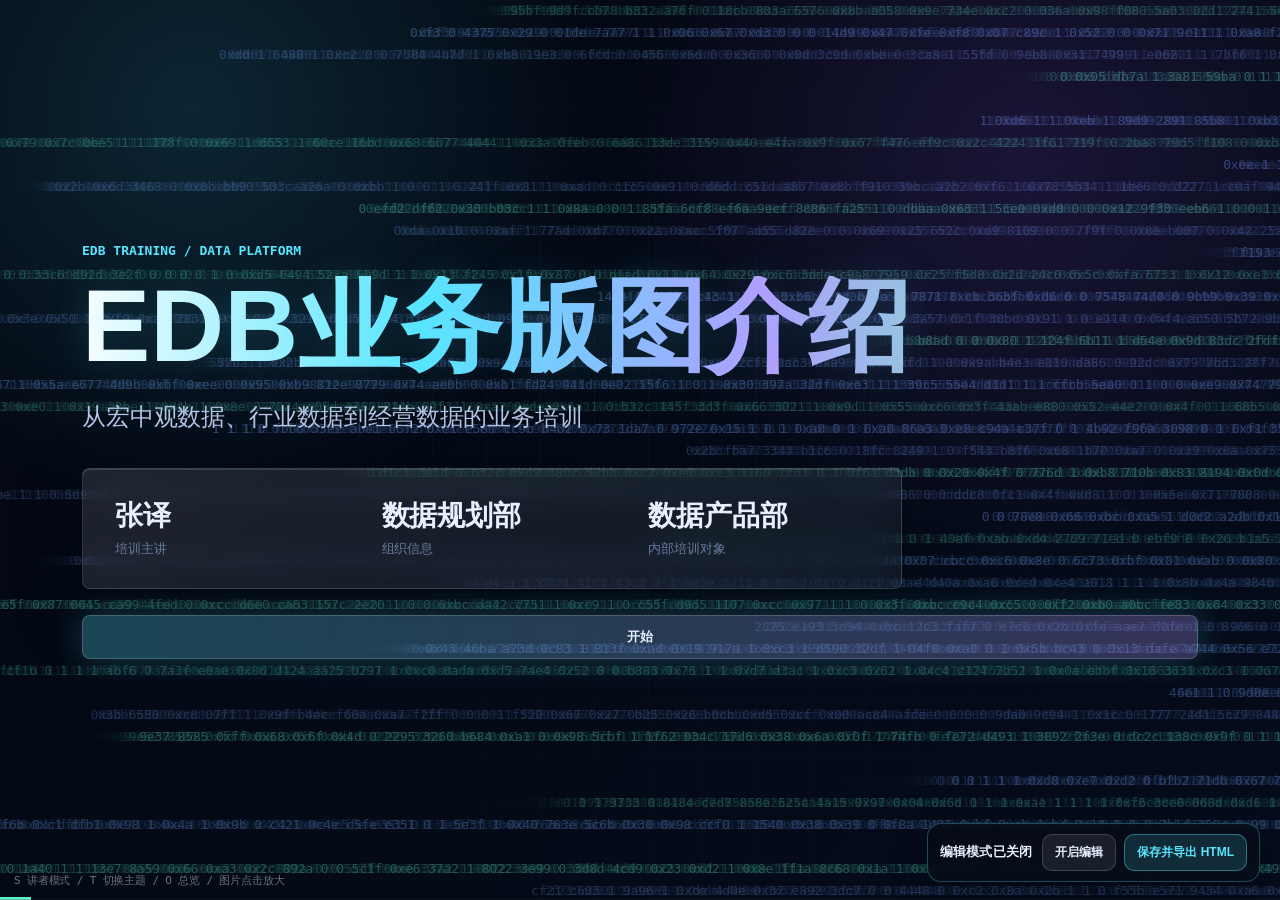
==== commit 4746344a: "Apply exported browser edits to deck" ====
--- a/index.html
+++ b/index.html
@@ -1,1424 +1,1358 @@
 <!DOCTYPE html>
-<html lang="zh-CN" data-themes="aurora,glassmorphism,tokyo-night,dracula">
+<!DOCTYPE html>
+
+<!DOCTYPE html>
+
+<html data-themes="aurora,glassmorphism,tokyo-night,dracula" lang="zh-CN">
 <head>
-<meta charset="utf-8">
-<meta name="viewport" content="width=device-width,initial-scale=1">
+<meta charset="utf-8"/>
+<meta content="width=device-width,initial-scale=1" name="viewport"/>
 <title>EDB业务版图介绍 - 培训演示稿</title>
-<link rel="stylesheet" href="assets/fonts.css">
-<link rel="stylesheet" href="assets/base.css">
-<link rel="stylesheet" id="theme-link" href="assets/themes/aurora.css">
-<link rel="stylesheet" href="assets/animations/animations.css">
-<link rel="stylesheet" href="style.css">
+<link href="assets/fonts.css" rel="stylesheet"/>
+<link href="assets/base.css" rel="stylesheet"/>
+<link href="assets/themes/aurora.css" id="theme-link" rel="stylesheet"/>
+<link href="assets/animations/animations.css" rel="stylesheet"/>
+<link href="style.css" rel="stylesheet"/>
 </head>
 <body class="tpl-presenter-mode-reveal edb-deck">
 <div class="deck">
-
-  <section class="slide cover" data-title="EDB业务版图介绍">
-    <div class="ambient" data-fx="data-stream"></div>
-    <p class="kicker">EDB TRAINING / DATA PLATFORM</p>
-    <h1 class="hero-title" data-anim="rise-in">EDB业务版图介绍</h1>
-    <p class="hero-subtitle">从宏中观数据、行业数据到经营数据的一体化认知训练</p>
-    <div class="hero-panel glass-card">
-      <div><b>讲师：张译</b><span>培训主讲</span></div>
-      <div><b>部门：数据产品部数据规划部</b><span>组织信息</span></div>
-      <div><b>受众：数据产品部</b><span>内部培训对象</span></div>
-    </div>
-    <button class="jump primary" data-goto="2">开始</button>
-    <aside class="notes">
-      <p>开场先把这次培训的目标讲清楚：今天不是做一次普通汇报，而是把 EDB 当成一个成熟数据平台产品来理解。</p>
-      <p><strong>EDB业务版图</strong>的核心，不只是有哪些表、有哪些数据源，而是这些数据如何服务投研、产品、数据应用和智能问数场景。</p>
-      <p>提醒大家现场可以随时提问。你自己按 <strong>S</strong> 打开讲者模式，按 <strong>T</strong> 切换主题，按 <strong>E</strong> 进入当前页可编辑模式。</p>
-    </aside>
-  </section>
-
-  <section class="slide" data-title="60分钟训练地图">
-    <p class="kicker">NAVIGATION</p>
-    <h2 class="h2">60分钟训练地图</h2>
-    <div class="nav-grid">
-      <button class="nav-card" data-goto="4"><span>01</span><b>业务版图</b><em>EDB定位 / 四大模块</em></button>
-      <button class="nav-card" data-goto="7"><span>02</span><b>数据结构</b><em>1.0 / 2.0 / 维度体系</em></button>
-      <button class="nav-card" data-goto="17"><span>03</span><b>宏观数据</b><em>来源 / 口径 / 发布节奏</em></button>
-      <button class="nav-card" data-goto="29"><span>04</span><b>行业数据</b><em>外部联动 / 中观验证</em></button>
-      <button class="nav-card" data-goto="36"><span>05</span><b>经营数据</b><em>公司维度 / 横纵比较</em></button>
-      <button class="nav-card" data-goto="40"><span>06</span><b>SQL应用</b><em>定位指标 / 覆盖查询 / 案例切换</em></button>
-    </div>
-    <aside class="notes">
-      <p>这一页是全场导航。建议先告诉大家：今天会从产品认知讲到实操，不会只停留在概念层。</p>
-      <p>前半段解决“EDB到底是什么、结构怎么理解”；中段解决“不同业务模块的数据怎么判断”；后半段进入<strong>SQL查询和截图素材</strong>，方便大家把培训内容带回日常工作。</p>
-      <p>现场如果时间紧，可以优先讲 1、2、6 三部分；如果受众更偏业务，可以把宏观、行业和经营数据部分讲得更细。</p>
-    </aside>
-  </section>
-
-  <section class="slide" data-title="培训目标">
-    <p class="kicker">OUTCOME</p>
-    <h2 class="h2">学完应该能回答的 5 个问题</h2>
-    <div class="question-stack">
-      <div class="question-row"><span>01</span>一个指标应该归到中国宏观、地方经济、国际宏观还是行业经济？</div>
-      <div class="question-row"><span>02</span>EDB1.0 的套表关系是什么，为什么会演进到 EDB2.0？</div>
-      <div class="question-row"><span>03</span>维度体系如何让指标从“名称驱动”升级为“结构驱动”？</div>
-      <div class="question-row"><span>04</span>宏观、行业、经营数据分别服务什么研究问题？</div>
-      <div class="question-row"><span>05</span>有一个具体查询需求时，如何用 SQL 快速定位指标和覆盖范围？</div>
-    </div>
-    <button class="jump" data-goto="4">下一步：产品定位</button>
-    <aside class="notes">
-      <p>这一页不是目录，而是培训验收标准。让大家知道，听完不是记住一堆表名，而是能做判断。</p>
-      <p>重点强调三个能力：第一，能判断业务归属；第二，能理解结构升级；第三，能把一个业务问题翻译成查询路径。</p>
-      <p>这也符合业务、产品、数据同事共同的工作场景：业务要知道数据能解释什么，产品要知道怎样组织体验，数据同事要知道怎样维护和查询。</p>
-    </aside>
-  </section>
-
-  <section class="slide" data-title="EDB产品定位">
-    <p class="kicker">PRODUCT POSITIONING</p>
-    <h2 class="h2">EDB不是数据堆叠，而是标准化经济数据库</h2>
-    <div class="two-col">
-      <div class="statement glass-card">
-        <b>业务定位</b>
-        <p>面向投研和数据应用场景，覆盖中国宏观、地方经济、国际宏观、行业经济和部分企业经营指标的标准化经济数据库。</p>
-      </div>
-      <div class="pipeline">
-        <div>分散来源</div><i></i><div>复杂口径</div><i></i><div>结构治理</div><i></i><div>可调用产品</div>
-      </div>
-    </div>
-    <div class="value-strip">
-      <span>可检索</span><span>可比较</span><span>可追踪</span><span>可调用</span>
-    </div>
-    <aside class="notes">
-      <p>先给 EDB 下一个产品级定义：它不是简单把宏观、行业、区域数据汇集到一起，而是把高度分散、来源多样、频率不一、口径复杂的数据治理成结构化时间序列产品。</p>
-      <p>这里可以讲三个基本认识：宏中观数据是观察经济运行的<strong>仪表盘</strong>；指标之间存在周期、政策和产业链传导关系；EDB的价值不只来自覆盖量，还来自口径治理、维度标准化、更新稳定性、授权合规和场景化组织能力。</p>
-      <p>这会为后面讲 1.0、2.0 和维度体系打底。</p>
-    </aside>
-  </section>
-
-  <section class="slide" data-title="四大业务模块">
-    <p class="kicker">BUSINESS MAP</p>
-    <h2 class="h2">四大模块，对应四类研究问题</h2>
-    <p class="module-lede">四大模块分别对应“全国层面 - 区域层面 - 海外层面 - 产业层面”的研究问题。</p>
-    <div class="module-grid">
-      <article class="module-card cyan">
-        <span class="module-layer">全国层面</span>
-        <b>中国宏观</b>
-        <p>偏重总量和政策，关注经济总量、价格、政策、信用、外需和就业如何变化。</p>
-        <small>GDP / CPI / PPI / PMI / 社融 / M2 / 财政收支 / 进出口 / 工业增加值</small>
-        <div class="module-use"><strong>典型客户用途</strong>宏观策略、资产配置、利率判断、政策研究</div>
-      </article>
-      <article class="module-card green">
-        <span class="module-layer">区域层面</span>
-        <b>地方经济</b>
-        <p>偏重区域比较和城投财政，关注省市、城市群和经济圈的增长、财政、人口、产业结构差异。</p>
-        <small>地区GDP / 财政收入 / 地方债 / 固定资产投资 / 人口 / 产业增加值</small>
-        <div class="module-use"><strong>典型客户用途</strong>区域投研、城投信用、地产研究、地方招商</div>
-      </article>
-      <article class="module-card violet">
-        <span class="module-layer">海外层面</span>
-        <b>国际宏观</b>
-        <p>偏重外部经济与全球资产联动，关注全球主要经济体变化，以及中国与外部经济如何联动。</p>
-        <small>美国CPI / 非农 / 联邦基金利率 / 欧元区PMI / 全球贸易 / IMF / WB / OECD</small>
-        <div class="module-use"><strong>典型客户用途</strong>全球宏观、汇率利率、大宗商品、跨境投资</div>
-      </article>
-      <article class="module-card amber">
-        <span class="module-layer">产业层面</span>
-        <b>行业经济</b>
-        <p>偏重产业链景气、供需和价格，关注产业或产品的供需、库存、开工率和进出口变化。</p>
-        <small>钢材价格 / 煤炭库存 / 化工品开工率 / 汽车销量 / 半导体销售额 / 公司产销量</small>
-        <div class="module-use"><strong>典型客户用途</strong>行业研究、商品研究、周期判断、公司盈利预测、个股研究、信用分析、基本面跟踪、业绩前瞻</div>
-      </article>
-    </div>
-    <aside class="notes">
-      <p>这一页把四大模块讲成四个研究视角：全国层面、区域层面、海外层面、产业层面。</p>
-      <p>中国宏观偏总量和政策，地方经济偏区域比较和城投财政，国际宏观偏外部经济和全球资产联动，行业经济偏产业链景气、供需和价格。</p>
-      <p>每张卡片鼠标悬停会显示典型客户用途：宏观策略、区域投研、全球宏观、行业研究和基本面跟踪等。现场可以悬停一两张卡片演示一下。</p>
-      <p>建议现场用一个例子串起来：同样是 GDP，全国 GDP 进中国宏观，各省 GDP 进地方经济，美国 GDP 进国际宏观；如果核心对象变成某个行业或产品，就进入行业经济。</p>
-    </aside>
-  </section>
-
-  <section class="slide" data-title="业务归属判断">
-    <p class="kicker">CLASSIFICATION LOGIC</p>
-    <h2 class="h2">如何判断数据所属业务？</h2>
-    <div class="decision-board">
-      <div class="decision-card"><b>全国总量</b><span>中国宏观</span><p>描述中国整体经济状况的总量或平均值，不包含具体省市细节。</p></div>
-      <div class="decision-card"><b>区域差异</b><span>地方经济</span><p>必须关联具体省级、市级、经济圈或地理分区才体现价值。</p></div>
-      <div class="decision-card"><b>外部主体</b><span>国际宏观</span><p>描述中国以外国家、区域集团或全球整体的宏观表现。</p></div>
-      <div class="decision-card"><b>产业内部</b><span>行业经济</span><p>核心维度是特定行业、产业、产品或经营业务。</p></div>
-    </div>
-    <button class="jump primary" data-goto="7">进入数据结构</button>
-    <aside class="notes">
-      <p>这一页可以当作新人判断指标归属的规则卡。判断时不要先看表名，先看指标描述对象。</p>
-      <p>如果描述对象是全国整体，归中国宏观；如果必须有省市、地市或经济圈，归地方经济；如果对象是海外国家或全球整体，归国际宏观；如果核心对象是行业、产品或业务，就归行业经济。</p>
-      <p>这个判断逻辑很重要，因为后面的表结构、维度和查询 SQL 都围绕这种业务划分展开。</p>
-    </aside>
-  </section>
-
-  <section class="slide section-divider" data-title="章节：数据结构">
-    <p class="kicker">PART 01</p>
-    <h2 class="section-title">EDB数据结构介绍</h2>
-    <p class="section-lede">从 1.0 套表到 2.0 指标治理，理解 EDB 的底层组织方式。</p>
-    <button class="jump" data-goto="8">开始本章</button>
-    <aside class="notes">
-      <p>切到第一章，告诉大家这一章会比较“底层”，但不要把它讲成纯技术表结构。</p>
-      <p>核心讲法是：这些表回答不同问题。指标表回答“这是什么指标”，数据表回答“它在某个时间点是多少”，树形表回答“用户从哪里找到它”，维度和常量回答“怎样筛选、比较和保持统一”。</p>
-      <p>这样业务和产品同事也能听懂。</p>
-    </aside>
-  </section>
-
-  <section class="slide" data-title="EDB1.0套表结构">
-    <p class="kicker">EDB 1.0</p>
-    <h2 class="h2">1.0围绕 IndicatorCode 组织套表关系</h2>
-    <p class="module-lede">EDB1.0的四个模块虽然在来源、频率和维度承载方式上有所差异，但底层都围绕“指标表 - 数据表 - 树形表 - 常量表 - 维度信息”形成套表关系。</p>
-    <div class="content-shot-layout structure-layout">
-      <figure class="shot-card tall">
-        <img data-zoomable src="assets/source-images/image1.png" alt="EDB套表结构原始截图">
-        <figcaption>原始材料中的套表关系图</figcaption>
-      </figure>
-      <div class="table-like compact business-understanding">
-        <div class="head">表类型</div><div class="head">主要作用</div><div class="head">业务理解</div>
-        <div>指标表</div><div>记录指标代码、中文名称、数据来源、频率、单位、开发状态等基础信息</div><div>回答“这是什么指标”，相当于数据产品的身份证</div>
-        <div>数据表</div><div>记录指标在各期的时间序列数据，包括发布日期、截止日期和指标值</div><div>回答“这个指标在某个时间点是多少”</div>
-        <div>树形表</div><div>记录目录层级和指标挂接关系</div><div>回答“用户从哪个目录找到它”</div>
-        <div>维度表/维度字段</div><div>记录频率、区域、统计口径、产品、行业等维度</div><div>回答“这个指标可以如何筛选、组合和比较”</div>
-        <div>常量表</div><div>记录常量类别、代码和名称</div><div>回答“系统中的枚举值如何保持统一”</div>
-      </div>
-    </div>
-    <aside class="notes">
-      <p>第 8 页重点讲 EDB1.0 的套表关系。这里不要只停在结构图，要把材料里“业务理解”一起讲出来。</p>
-      <p>EDB1.0 的四个模块虽然在来源、频率和维度承载方式上有所差异，但底层都围绕<strong>指标表、数据表、树形表、常量表和维度信息</strong>形成套表关系。</p>
-      <p>建议顺着右侧这张表讲：指标表回答“这是什么指标”，数据表回答“某个时间点是多少”，树形表回答“从哪个目录找到它”，维度信息回答“如何筛选和比较”，常量表回答“系统枚举如何统一”。</p>
-    </aside>
-  </section>
-
-  <section class="slide" data-title="EDB1.0模块套表映射">
-    <p class="kicker">TABLE MAP</p>
-    <h2 class="h2">1.0四大模块的套表映射</h2>
-    <div class="table-like compact">
-      <div class="head">表类型</div><div class="head">中国宏观</div><div class="head">地方经济</div><div class="head">国际宏观</div><div class="head">行业经济</div>
-      <div>指标表</div><div>C_ED_IndicatorMain</div><div>C_ED_LocIndicatorMain</div><div>C_GED_IndicatorMain</div><div>C_IN_IndicatorMain</div>
-      <div>数据表</div><div>宏观基础指标数据 C_ED_MacroIndicatorData<br>宏观区域经济数据 C_ED_RegEconData<br>宏观行业财务数据 C_ED_IndFinData<br>宏观海关贸易数据 C_ED_CustomsData</div><div>地方经济运行数据表 C_ED_LocMacroIndData</div><div>国际宏观指标数据表 C_GED_MacroIndicatorData</div><div>行业指标数据表 C_IN_IndicatorDataV</div>
-      <div>常量表</div><div>C_ED_IDXSystemConst</div><div>C_ED_LocSystemConst</div><div>C_GED_IDXSystemConst</div><div>C_IN_SystemConst</div>
-      <div>树形表</div><div>C_ED_IndicatorTree</div><div>C_ED_LocIndicatorTree</div><div>C_GED_IndicatorTree</div><div>C_IN_IndicatorTree</div>
-      <div>维度表</div><div>C_ED_IndicatorDimension</div><div>-</div><div>-</div><div>C_IN_IndicatorDimension</div>
-    </div>
-    <div class="callout">“国际宏观和地方经济没有独立维度表”并不表示没有维度，而是维度信息更多承载在指标表字段中，例如统计区域、统计口径和频率。</div>
-    <aside class="notes">
-      <p>这一页把表名露出来，但不要逐个背。建议讲“同构”和“差异”两个词。</p>
-      <p>同构是指四个模块都有指标、数据、常量、树形这些基本关系；差异是不同模块因为来源、频率和维度承载方式不同，具体表名和维度设计不完全一样。</p>
-      <p>这里要加上一个容易误解的点：国际宏观和地方经济没有独立维度表，并不代表没有维度，而是维度更多放在指标表字段里，比如统计区域、统计口径和频率。</p>
-      <p>对数据同事来说，这页是后续 SQL 的地图；对业务和产品同事来说，知道有这层结构就能理解为什么一个指标查询需要跨表关联。</p>
-    </aside>
-  </section>
-
-  <section class="slide" data-title="EDB1.0与2.0对比">
-    <p class="kicker">STRUCTURE COMPARISON</p>
-    <h2 class="h2">EDB1.0 / 2.0 结构对照</h2>
-    <div class="compare-grid">
-      <div class="compare-col old">
-        <h3>EDB1.0</h3>
-        <p>以模块套表为主，围绕 IndicatorCode 关联指标、数据、树形、常量和维度。</p>
-        <ul><li>检索依赖目录与名称</li><li>维度部分承载在字段中</li><li>跨源口径差异需要人工判断</li><li>更像“数据组织体系”</li></ul>
-      </div>
-      <div class="compare-col new">
-        <h3>EDB2.0</h3>
-        <p>以标准化指标治理为核心，统一指标信息、时间序列、目录树、维度标签和辅助功能。</p>
-        <ul><li>检索增强和智能问数友好</li><li>维度标签统一表达</li><li>支持产业链和上市公司产品关联</li><li>更像“数据产品治理体系”</li></ul>
-      </div>
-    </div>
-    <aside class="notes">
-      <p>这一页是用户明确要求的 1.0 / 2.0 对照页。建议讲一个转折：1.0解决“数据怎么放”，2.0进一步解决“指标怎么被理解”。</p>
-      <p>1.0依赖模块套表和 IndicatorCode，已经能完成结构化检索和时间序列组织。2.0在此基础上增强标准名称、维度识别、标签体系、授权和场景化组织。</p>
-      <p>这也是为什么 2.0 对搜索、推荐、智能问数、产业链联动更关键。</p>
-    </aside>
-  </section>
-
-  <section class="slide" data-title="EDB2.0套表形式">
-    <p class="kicker">EDB 2.0</p>
-    <h2 class="h2">2.0的套表形式：按五类表单理解统一治理框架</h2>
-    <div class="form-story-grid">
-      <article class="form-story-card">
-        <span class="form-story-meta">指标基本信息</span>
-        <b>EDB指标基本信息表</b>
-        <p>统一记录指标名称、代码、来源、频率、单位、授权等基础信息。</p>
-      </article>
-      <article class="form-story-card">
-        <span class="form-story-meta">时间序列数据</span>
-        <b>基础 / 特色 / 债券 / 行业数据</b>
-        <p>中国宏观基础数据、中国宏观特色数据、宏观债券市场数据、行业经济基础数据等，按场景存储指标值。</p>
-      </article>
-      <article class="form-story-card">
-        <span class="form-story-meta">指标目录树</span>
-        <b>层级表与树形表</b>
-        <p>宏观指标层级表、地方经济树形表、国际宏观树形表、行业经济树形表等，支撑目录检索、前台展示和层级浏览。</p>
-      </article>
-      <article class="form-story-card">
-        <span class="form-story-meta">维度与标签</span>
-        <b>标准名称与维度识别</b>
-        <p>EDB业务标签表、EDB指标维度信息表、`edb_ind_dim_info_all` 等，支持标准名称、维度识别、智能问数和场景标签。</p>
-      </article>
-      <article class="form-story-card">
-        <span class="form-story-meta">辅助功能表</span>
-        <b>映射、规则、换算</b>
-        <p>海关产品代码表、数据更新规则表、单位换算表等，用于商品映射、更新监控、单位换算和易用性提升。</p>
-      </article>
-    </div>
-    <div class="callout">重点不是“表更多了”，而是把指标基本信息、序列数据、目录树、维度标签和辅助能力拆成一套统一治理框架。</div>
-    <aside class="notes">
-      <p>这一页用材料 1.2 章节里的第一张表，讲 2.0 的套表形式。</p>
-      <p>要强调它不再只是按业务模块各自维护套表，而是把指标基本信息、时间序列、目录树、维度标签和辅助功能抽出来，形成统一的治理框架。</p>
-      <p>讲这一页时，中文不要省略，因为这正是新人理解 2.0 结构最直接的入口。</p>
-    </aside>
-  </section>
-
-  <section class="slide" data-title="EDB2.0模块套表映射">
-    <p class="kicker">2.0 TABLE MAP</p>
-    <h2 class="h2">2.0在四大模块中的套表映射</h2>
-    <div class="table-like compact merged-table">
-      <div class="head"></div><div class="head">中国宏观</div><div class="head">地方经济</div><div class="head">国际宏观</div><div class="head">行业经济</div>
-      <div>指标基本信息</div><div class="span-4">EDB指标信息表 C_ED_IndicatorInfo</div>
-      <div>数据表(免费公开)</div><div>中国宏观基础数据 C_ED_MacroBasicData</div><div>地方经济基础数据 C_ED_LocBasicData</div><div>国际宏观基础数据 C_ED_GlbBasicData</div><div>行业经济基础数据 C_ED_IndBasicData</div>
-      <div>数据表(需授权)</div><div>中国宏观特色数据 C_ED_MacroCharData<br>宏观债券市场数据 C_ED_BondData</div><div>地方经济特色数据 C_ED_LocCharData</div><div>国际宏观特色数据 C_ED_GlbCharData</div><div>行业经济特色数据 C_ED_IndCharData</div>
-      <div>指标目录树</div><div>中国宏观指标层级表 C_ED_IndicatorLevel</div><div>地方经济指标层级表 C_ED_LocIndicatorLevel</div><div>国际宏观指标树形表 C_GED_IndicatorTree</div><div>行业指标树 C_IN_IndicatorTree</div>
-      <div>维度与标签</div><div class="span-4">EDB业务标签表 C_ED_BusinessTag<br>EDB指标维度信息表(全) edb_ind_dim_info_all</div>
-      <div>辅助功能表</div><div class="span-4">海关产品代码表 CT_CustomsProducts<br>EDB数据更新规律表 C_ED_DataUpdateRule<br>EDB单位换算表 C_ED_UnitTrans<br>EDB系统常量表 C_ED_SystemConst</div>
-    </div>
-    <aside class="notes">
-      <p>这一页对应材料 1.2 章节里的第二张表，形式上类似第 9 页，但内容换成 2.0。</p>
-      <p>这里最值得强调的是：2.0 的指标信息、维度标签和辅助功能已经统一了，而数据表会按照免费公开、需授权、场景类型继续细分。</p>
-      <p>对业务同事来说，看到的是检索更清楚；对数据同事来说，背后其实是统一的标准名称、标签和更新规则在发挥作用。</p>
-    </aside>
-  </section>
-
-  <section class="slide" data-title="EDB2.0升级原因">
-    <p class="kicker">WHY 2.0</p>
-    <h2 class="h2">2.0的重点不是扩表，而是标准化指标治理</h2>
-    <div class="pain-grid">
-      <div class="pain-card"><b>同名异义</b><p>“销量”可能是汽车销量、商品房销售面积、企业产品销量，也可能是当期值或累计值。</p></div>
-      <div class="pain-card"><b>异名同义</b><p>“同比增速”“同比增长率”“同比”在不同来源中可能表达近似含义。</p></div>
-      <div class="pain-card"><b>口径隐含</b><p>区域、主体、产品、计价方式、统计期间和数据类型常常没有完整写进名称。</p></div>
-      <div class="pain-card"><b>智能问数困难</b><p>只靠自然语言名称，系统难以稳定识别、推荐、下钻和解释指标。</p></div>
-    </div>
-    <aside class="notes">
-      <p>讲 2.0 时一定避免说成“新版表更多”。真正的升级是从多源数据收集，升级为<strong>标准化指标治理</strong>。</p>
-      <p>多源宏中观数据天然有同名异义、异名同义、频率不一致、单位不一致、来源修订和授权边界差异。如果只做采集，前端会出现大量相似名称，智能问数也很难稳定。</p>
-      <p>所以 2.0 要建立统一维度、常量和标签体系，让系统识别指标名称背后的结构。</p>
-    </aside>
-  </section>
-
-  <section class="slide" data-title="EDB2.0维度体系">
-    <p class="kicker">DIMENSION SYSTEM</p>
-    <h2 class="h2">维度体系，是 EDB 的“指标语法”</h2>
-    <div class="dimension-groups">
-      <button class="dim-card active"><b>空间与主体</b><span>谁、在哪里发生</span><p>统计区域、统计区域B、发布企业、统计企业、统计主体。</p></button>
-      <button class="dim-card"><b>指标主题</b><span>统计什么</span><p>原子指标类别、派生指标类别，识别核心经济含义。</p></button>
-      <button class="dim-card"><b>产业与产品</b><span>属于哪个行业或产品</span><p>原始行业、原始产品、海关产品，连接产业链和产品研究。</p></button>
-      <button class="dim-card"><b>口径与期间</b><span>按什么口径统计</span><p>统计口径、统计期间、计价方式，保障跨期跨源可比。</p></button>
-      <button class="dim-card"><b>补充解释</b><span>还需要哪些说明</span><p>原子指标补充、行业产品补充，承载影响理解的限定信息。</p></button>
-    </div>
-    <aside class="notes">
-      <p>维度体系可以理解为 EDB 的“指标语法”。一个指标不再只是“汽车销量”“工业增加值”“进口金额”这样的名称，而是由一组可解释要素共同构成。</p>
-      <p>这五组维度分别回答：谁、在哪里发生；统计什么；属于哪个行业或产品；按什么口径和期间披露；还有什么补充说明。</p>
-      <p>现场可以点击卡片，让大家看到卡片反馈，强调这是给前端筛选、后台治理和智能问数共同使用的结构化语言。</p>
-    </aside>
-  </section>
-
-  <section class="slide" data-title="15个维度总览">
-    <p class="kicker">15 DIMENSIONS</p>
-    <h2 class="h2">15个维度：从名称驱动到结构驱动</h2>
-    <div class="detail-explorer">
-      <div class="detail-nav dimension-nav">
-        <button class="detail-pill active" data-panel-group="dimension15" data-panel-target="dim-region">统计区域</button>
-        <button class="detail-pill" data-panel-group="dimension15" data-panel-target="dim-region-b">统计区域B</button>
-        <button class="detail-pill" data-panel-group="dimension15" data-panel-target="dim-publisher">发布企业</button>
-        <button class="detail-pill" data-panel-group="dimension15" data-panel-target="dim-entity">统计企业</button>
-        <button class="detail-pill" data-panel-group="dimension15" data-panel-target="dim-subject">统计主体</button>
-        <button class="detail-pill" data-panel-group="dimension15" data-panel-target="dim-atomic">原子指标类别</button>
-        <button class="detail-pill" data-panel-group="dimension15" data-panel-target="dim-atomic-extra">原子指标类别补充信息</button>
-        <button class="detail-pill" data-panel-group="dimension15" data-panel-target="dim-caliber">统计口径</button>
-        <button class="detail-pill" data-panel-group="dimension15" data-panel-target="dim-period">统计期间</button>
-        <button class="detail-pill" data-panel-group="dimension15" data-panel-target="dim-price">计价方式</button>
-        <button class="detail-pill" data-panel-group="dimension15" data-panel-target="dim-industry">原始行业</button>
-        <button class="detail-pill" data-panel-group="dimension15" data-panel-target="dim-product">原始产品</button>
-        <button class="detail-pill" data-panel-group="dimension15" data-panel-target="dim-customs">海关产品</button>
-        <button class="detail-pill" data-panel-group="dimension15" data-panel-target="dim-product-extra">行业产品补充信息</button>
-        <button class="detail-pill" data-panel-group="dimension15" data-panel-target="dim-derived">派生指标类别</button>
-      </div>
-      <div class="detail-panels">
-        <article class="detail-panel active" data-panel-id="dimension15" data-panel-name="dim-region">
-          <h3>统计区域</h3>
-          <div class="detail-grid">
-            <div><b>对外定义</b><p>指标所描述的主要地理范围或经济区域，可以是国家、地区、省市、城市群或特定区域。</p></div>
-            <div><b>主要回答的问题</b><p>数据发生在哪里？</p></div>
-            <div><b>典型使用场景</b><p>用于区域比较、地方经济研究、国际宏观对比和地域筛选。</p></div>
-          </div>
-        </article>
-        <article class="detail-panel" data-panel-id="dimension15" data-panel-name="dim-region-b">
-          <h3>统计区域B</h3>
-          <div class="detail-grid">
-            <div><b>对外定义</b><p>当一个指标同时涉及两个相互独立的区域时，用于记录第二个区域，常见于贸易、流向、来源地与目的地分析。</p></div>
-            <div><b>主要回答的问题</b><p>另一个相关区域是谁？</p></div>
-            <div><b>典型使用场景</b><p>用于理解进出口来源/去向、跨区域流动、区域之间的比较或关系。</p></div>
-          </div>
-        </article>
-        <article class="detail-panel" data-panel-id="dimension15" data-panel-name="dim-publisher">
-          <h3>发布企业</h3>
-          <div class="detail-grid">
-            <div><b>对外定义</b><p>指标由企业自身披露时，用于识别披露数据的企业主体。</p></div>
-            <div><b>主要回答的问题</b><p>这项数据由哪家企业发布？</p></div>
-            <div><b>典型使用场景</b><p>用于上市公司公告、企业经营数据、月度经营公告等场景的主体识别。</p></div>
-          </div>
-        </article>
-        <article class="detail-panel" data-panel-id="dimension15" data-panel-name="dim-entity">
-          <h3>统计企业</h3>
-          <div class="detail-grid">
-            <div><b>对外定义</b><p>指标统计对象指向某一企业或其业务单元时，用于识别被统计的企业对象。</p></div>
-            <div><b>主要回答的问题</b><p>这项数据统计的是哪家企业？</p></div>
-            <div><b>典型使用场景</b><p>用于区分“披露方”和“被统计对象”，特别适用于集团、子公司或第三方统计企业数据。</p></div>
-          </div>
-        </article>
-        <article class="detail-panel" data-panel-id="dimension15" data-panel-name="dim-subject">
-          <h3>统计主体</h3>
-          <div class="detail-grid">
-            <div><b>对外定义</b><p>指标描述的非区域、非企业类统计对象，可以是人群、机构、市场、资产类别、政策对象或业务对象。</p></div>
-            <div><b>主要回答的问题</b><p>统计对象是谁或是什么？</p></div>
-            <div><b>典型使用场景</b><p>用于区分居民、企业、金融机构、财政部门、车辆类型、资产类别等观察对象。</p></div>
-          </div>
-        </article>
-        <article class="detail-panel" data-panel-id="dimension15" data-panel-name="dim-atomic">
-          <h3>原子指标类别</h3>
-          <div class="detail-grid">
-            <div><b>对外定义</b><p>指标最核心、最不可再拆的度量含义，表达“到底在统计什么”。</p></div>
-            <div><b>主要回答的问题</b><p>核心度量是什么？</p></div>
-            <div><b>典型使用场景</b><p>用于识别产量、销量、库存、价格、金额、数量、利润、指数、利率等基础统计目标。</p></div>
-          </div>
-        </article>
-        <article class="detail-panel" data-panel-id="dimension15" data-panel-name="dim-atomic-extra">
-          <h3>原子指标类别补充信息</h3>
-          <div class="detail-grid">
-            <div><b>对外定义</b><p>对核心度量的必要补充，用于说明统计方法、属性、范围或不适合并入主名称的限定含义。</p></div>
-            <div><b>主要回答的问题</b><p>核心度量还需要什么解释？</p></div>
-            <div><b>典型使用场景</b><p>用于区分合计、小计、口径属性、统计方法、特定属性说明等补充信息。</p></div>
-          </div>
-        </article>
-        <article class="detail-panel" data-panel-id="dimension15" data-panel-name="dim-caliber">
-          <h3>统计口径</h3>
-          <div class="detail-grid">
-            <div><b>对外定义</b><p>指标值的统计方式或结果形态，说明数值是当期、累计、期末、同比、环比、增量还是其他口径。</p></div>
-            <div><b>主要回答的问题</b><p>这个数值按什么口径计算？</p></div>
-            <div><b>典型使用场景</b><p>用于判断能否相加、能否横向比较、能否做同比环比分析。</p></div>
-          </div>
-        </article>
-        <article class="detail-panel" data-panel-id="dimension15" data-panel-name="dim-period">
-          <h3>统计期间</h3>
-          <div class="detail-grid">
-            <div><b>对外定义</b><p>指标披露或统计的时间颗粒度与期间类型，例如日、周、月、季、年或不定期。</p></div>
-            <div><b>主要回答的问题</b><p>数据覆盖哪个时间窗口？</p></div>
-            <div><b>典型使用场景</b><p>用于判断更新节奏、分析周期、时间序列对齐和报表展示频率。</p></div>
-          </div>
-        </article>
-        <article class="detail-panel" data-panel-id="dimension15" data-panel-name="dim-price">
-          <h3>计价方式</h3>
-          <div class="detail-grid">
-            <div><b>对外定义</b><p>用于说明价格或金额类指标的计量基础，例如现价、不变价、基期价、名义口径或实际口径。</p></div>
-            <div><b>主要回答的问题</b><p>价格或金额按什么价格基础表达？</p></div>
-            <div><b>典型使用场景</b><p>用于区分名义值与实际值，避免把未剔除价格影响的数据与可比价数据混用。</p></div>
-          </div>
-        </article>
-        <article class="detail-panel" data-panel-id="dimension15" data-panel-name="dim-industry">
-          <h3>原始行业</h3>
-          <div class="detail-grid">
-            <div><b>对外定义</b><p>保留数据源披露或指标名称中出现的行业表达，用于反映指标原始所属行业语义。</p></div>
-            <div><b>主要回答的问题</b><p>指标原文属于哪个行业？</p></div>
-            <div><b>典型使用场景</b><p>用于行业经济检索、行业口径保留、原始披露语义还原。</p></div>
-          </div>
-        </article>
-        <article class="detail-panel" data-panel-id="dimension15" data-panel-name="dim-product">
-          <h3>原始产品</h3>
-          <div class="detail-grid">
-            <div><b>对外定义</b><p>保留非海关场景下指标所涉及的产品、服务或业务品类表达。</p></div>
-            <div><b>主要回答的问题</b><p>指标描述的是哪个产品或服务？</p></div>
-            <div><b>典型使用场景</b><p>用于产业链研究、产品价格、产销量、库存、开工率和企业主营业务分析。</p></div>
-          </div>
-        </article>
-        <article class="detail-panel" data-panel-id="dimension15" data-panel-name="dim-customs">
-          <h3>海关产品</h3>
-          <div class="detail-grid">
-            <div><b>对外定义</b><p>针对海关贸易数据形成的商品维度，用于表达进出口统计中的商品或商品类目。</p></div>
-            <div><b>主要回答的问题</b><p>贸易数据对应哪个海关商品？</p></div>
-            <div><b>典型使用场景</b><p>用于进出口金额、数量、单价、贸易伙伴和商品结构分析。</p></div>
-          </div>
-        </article>
-        <article class="detail-panel" data-panel-id="dimension15" data-panel-name="dim-product-extra">
-          <h3>行业产品补充信息</h3>
-          <div class="detail-grid">
-            <div><b>对外定义</b><p>对产品或行业维度的补充说明，承载产品规格、用途、形态、市场层级或其他不宜作为主产品的说明。</p></div>
-            <div><b>主要回答的问题</b><p>产品或行业还需要什么补充说明？</p></div>
-            <div><b>典型使用场景</b><p>用于细化产品属性、规格差异、应用场景和口径说明，提升检索与解释准确性。</p></div>
-          </div>
-        </article>
-        <article class="detail-panel" data-panel-id="dimension15" data-panel-name="dim-derived">
-          <h3>派生指标类别</h3>
-          <div class="detail-grid">
-            <div><b>对外定义</b><p>由原子指标和其他维度要素组合形成的业务化表达，用于保留拆分后仍需要整体理解的专业术语或复合含义。</p></div>
-            <div><b>主要回答的问题</b><p>组合后的业务指标如何理解？</p></div>
-            <div><b>典型使用场景</b><p>用于解释占比、价差、利润率、结构项、细分专业指标等派生概念。</p></div>
-          </div>
-        </article>
-      </div>
-    </div>
-    <div class="abstract-points abstract-four">
-      <div class="abstract-point">
-        <b>名称做减法</b>
-        <p>EDB2.0 不把所有限定信息都塞进指标名称，而是把难以完整表达的要素沉淀为维度标签。</p>
-      </div>
-      <div class="abstract-point">
-        <b>前台更易读</b>
-        <p>用户看到的指标名称仍保持简短、易读、便于传播，不会被冗长口径拖垮。</p>
-      </div>
-      <div class="abstract-point">
-        <b>后台更可治理</b>
-        <p>系统和产品筛选层保留更完整的结构化信息，用于区分相似指标、解释口径差异、支持智能问数并增强输出稳定性。</p>
-      </div>
-      <div class="abstract-point">
-        <b>最终价值</b>
-        <p>维度体系让指标能够被准确理解、稳定检索，并支持组合分析。</p>
-      </div>
-    </div>
-    <aside class="notes">
-      <p>这一页保留 15 个维度全量名称，但视觉上不要做成大表，而是做成维度卡片云。</p>
-      <p>这里重点讲“抽象与收敛”：名称保持简短，复杂限定信息沉淀为维度标签。</p>
-      <p>前端因此更易读，后台因此更可治理，最终实现准确理解、稳定检索和组合分析。</p>
-    </aside>
-  </section>
-
-  <section class="slide" data-title="合规授权">
-    <p class="kicker">COMPLIANCE</p>
-    <h2 class="h2">合规授权决定数据能如何展示和使用</h2>
-    <p class="lede compact-lede">宏中观数据中既有政府公开数据，也有采购数据、代理数据、协会数据、第三方资讯数据和公司披露数据。不同来源在是否可展示真实来源、是否可商用、是否可用于大模型训练或问答等方面可能存在差异，因此需要在指标级或来源级建立清晰授权类型。</p>
-    <div class="auth-grid">
-      <div class="auth-card ok"><b>基础数据表</b><p>免费公开、聚源加工免费数据、已授权数据，通常可展示真实源或聚源计算。</p></div>
-      <div class="auth-card warn"><b>特色数据表</b><p>付费但未授权、友商采集、涉付费加工，存在合规风险，展示需谨慎。</p></div>
-      <div class="auth-card danger"><b>高风险来源</b><p>已侵权或无法言明采集渠道，或转载需授权的数据源，需按规则处理。</p></div>
-      <div class="auth-card proxy"><b>代理数据</b><p>涉及全国银行间同业拆借中心、中国外汇交易中心、中证指数公司等授权公开源。</p></div>
-    </div>
-    <div class="shot-strip three no-caption compliance-samples">
-      <figure><img data-zoomable src="assets/source-images/compliance-sample-1.png" alt="合规授权样例1"></figure>
-      <figure><img data-zoomable src="assets/source-images/compliance-sample-2.png" alt="合规授权样例2"></figure>
-      <figure><img data-zoomable src="assets/source-images/compliance-sample-3.png" alt="合规授权样例3"></figure>
-    </div>
-    <button class="jump" data-goto="17">下一章：宏观数据</button>
-    <aside class="notes">
-      <p>合规授权不是法务角落里的附加项，而是数据产品能力的一部分。</p>
-      <p>宏中观数据既有政府公开数据，也有采购数据、代理数据、协会数据、第三方资讯数据和公司披露数据。不同来源在真实来源展示、商用、模型训练或问答方面边界不同。</p>
-      <p>所以要在指标级或来源级建立授权类型。对产品同事来说，这会影响前端展示；对数据同事来说，这会影响采编维护和对外输出。</p>
-    </aside>
-  </section>
-
-  <section class="slide section-divider" data-title="章节：宏观数据">
-    <p class="kicker">PART 02</p>
-    <h2 class="section-title">宏观数据内容介绍</h2>
-    <p class="section-lede">把宏观数据从“零散指标”变成经济运行、政策变化和市场定价的基础语言。</p>
-    <button class="jump" data-goto="18">开始本章</button>
-    <aside class="notes">
-      <p>第二章开始讲宏观数据。这里要把听众从表结构带回业务理解。</p>
-      <p>宏观数据关注更高层级的经济环境，包括增长、物价、就业、货币金融、财政、贸易、房地产、消费投资和资本市场环境。</p>
-      <p>本章重点不是列指标，而是建立分析框架和常见数据源认知。</p>
-    </aside>
-  </section>
-
-  <section class="slide" data-title="宏观分析框架">
-    <p class="kicker">MACRO FRAMEWORK</p>
-    <h2 class="h2">理解宏观数据：先建立层次化框架</h2>
-    <div class="flow-ladder">
-      <div><span>01</span><b>增长</b><p>经济处于什么阶段，是改善还是走弱。</p></div>
-      <div><span>02</span><b>价格</b><p>通胀压力是上升还是下降。</p></div>
-      <div><span>03</span><b>政策</b><p>货币政策和财政政策偏宽松还是偏收紧。</p></div>
-      <div><span>04</span><b>金融条件</b><p>利率、汇率、信用和流动性是否支持实体经济。</p></div>
-      <div><span>05</span><b>资产影响</b><p>如何影响股票、债券、商品、房地产和外汇。</p></div>
-    </div>
-    <aside class="notes">
-      <p>宏观数据最怕讲成指标清单。建议用这五层框架组织：增长、价格、政策、金融条件、资产影响。</p>
-      <p>先看经济阶段，再看通胀，再看政策反应，接着看利率、汇率、信用和流动性，最后回到资产价格。</p>
-      <p>这样宏观数据就不只是 GDP、CPI、PMI，而是一套解释经济运行、政策变化和市场定价的基础语言。</p>
-    </aside>
-  </section>
-
-  <section class="slide" data-title="宏观传导链条">
-    <p class="kicker">TRANSMISSION</p>
-    <h2 class="h2">把“政策 - 中间变量 - 实体结果”画成一张传导图</h2>
-    <div class="transmission-map">
-      <div class="transmission-head">
-        <span>起点变量</span>
-        <span>中间变量</span>
-        <span>实体传导</span>
-        <span>验证指标</span>
-      </div>
-      <div class="transmission-lane cyan">
-        <b class="lane-label">货币政策</b>
-        <div class="transmission-node">流动性 / 利率</div>
-        <i class="transmission-link"></i>
-        <div class="transmission-node">信用扩张</div>
-        <i class="transmission-link"></i>
-        <div class="transmission-node">投资 / 消费</div>
-        <i class="transmission-link"></i>
-        <div class="transmission-node result">工业增加值 / GDP / 利润</div>
-      </div>
-      <div class="transmission-lane green">
-        <b class="lane-label">财政支出</b>
-        <div class="transmission-node">专项债 / 财政发力</div>
-        <i class="transmission-link"></i>
-        <div class="transmission-node">基建实物工作量</div>
-        <i class="transmission-link"></i>
-        <div class="transmission-node">钢铁 / 水泥 / 机械</div>
-        <i class="transmission-link"></i>
-        <div class="transmission-node result">就业 / 工业链景气</div>
-      </div>
-      <div class="transmission-lane amber">
-        <b class="lane-label">房地产销售</b>
-        <div class="transmission-node">拿地 / 新开工</div>
-        <i class="transmission-link"></i>
-        <div class="transmission-node">施工 / 竣工</div>
-        <i class="transmission-link"></i>
-        <div class="transmission-node">土地财政</div>
-        <i class="transmission-link"></i>
-        <div class="transmission-node result">家电 / 家具 / 建材</div>
-      </div>
-      <div class="transmission-lane violet">
-        <b class="lane-label">海外需求</b>
-        <div class="transmission-node">汇率 / 出口订单</div>
-        <i class="transmission-link"></i>
-        <div class="transmission-node">国内生产</div>
-        <i class="transmission-link"></i>
-        <div class="transmission-node">出口链库存 / 开工</div>
-        <i class="transmission-link"></i>
-        <div class="transmission-node result">企业经营 / 外需景气</div>
-      </div>
-    </div>
-    <div class="transmission-summary">
-      <div><b>宏观判断</b><p>先判断政策和总量变量在哪里发力。</p></div>
-      <div><b>行业验证</b><p>再去找钢铁、地产后周期、出口链等中观指标做验证。</p></div>
-      <div><b>经营落地</b><p>最后下钻到公司经营数据，看景气是否真的传导到基本面。</p></div>
-    </div>
-    <aside class="notes">
-      <p>这一页改成真正的传导图，让听众一眼看到“起点变量、中间变量、实体传导、验证指标”是怎么连起来的。</p>
-      <p>货币政策、财政支出、房地产销售和海外需求，分别对应不同的研究主线。不要把它们讲成四组孤立指标，而要强调每条链路后面都能接到行业和经营数据。</p>
-      <p>结论要落在一句话上：EDB 的价值不只是存量覆盖，而是能支持从宏观判断一路追到行业验证和公司经营落地。</p>
-    </aside>
-  </section>
-
-  <section class="slide" data-title="中国宏观常见数据源">
-    <p class="kicker">DATA SOURCES</p>
-    <h2 class="h2">中国宏观常见数据源</h2>
-    <div class="macro-source-catalog">
-      <button class="source-card source-card-link" type="button" data-goto="21"><b>国家统计局</b><span>NBS</span><code>www.stats.gov.cn</code><p>宏观总量、数据库、年鉴、统计公报、普查数据的核心入口。</p></button>
-      <button class="source-card source-card-link" type="button" data-goto="23"><b>中国人民银行</b><span>PBoC</span><code>www.pbc.gov.cn</code><p>社融、货币信贷、利率、货币政策执行报告、金融市场运行。</p></button>
-      <div class="source-card"><b>国家外汇管理局</b><span>SAFE</span><code>www.safe.gov.cn</code><p>各币种汇率、国际服务贸易、跨境资金相关数据。</p></div>
-      <div class="source-card"><b>中国外汇交易中心</b><span>CFETS</span><code>www.chinamoney.com.cn</code><p>汇率与外汇市场公开信息，日度跟踪价值高。</p></div>
-      <div class="source-card"><b>全国银行间同业拆借中心</b><span>NIFC</span><code>www.chinamoney.com.cn</code><p>SHIBOR 利率等银行间资金价格，日频为主。</p></div>
-      <div class="source-card"><b>中央结算公司</b><span>CCDC</span><code>www.chinabond.com.cn</code><p>国债、企业债、城投债收益率与期限结构。</p></div>
-      <button class="source-card source-card-link" type="button" data-goto="22"><b>财政部</b><span>MoF</span><code>www.mof.gov.cn</code><p>财政收支、地方政府债务、政府性基金、财政预决算。</p></button>
-      <div class="source-card"><b>国家税务总局</b><span>SAT</span><code>www.chinatax.gov.cn</code><p>税务与征管相关数据，可辅助观察财政与经营活跃度。</p></div>
-      <div class="source-card"><b>国家审计署</b><span>NAO</span><code>www.audit.gov.cn</code><p>债务审计和专项审计结果，常用于地方债与财政核验。</p></div>
-      <button class="source-card source-card-link" type="button" data-goto="25"><b>国家发展改革委</b><span>NDRC</span><code>www.ndrc.gov.cn</code><p>PPP 项目数、月度统计、价格与政策口径信息。</p></button>
-      <div class="source-card"><b>商务部</b><span>MoC</span><code>www.mofcom.gov.cn</code><p>FDI、对外直接投资、外贸投资政策与部分公开数据。</p></div>
-      <button class="source-card source-card-link" type="button" data-goto="24"><b>海关总署</b><span>GAC</span><code>www.customs.gov.cn</code><p>进出口快讯、统计月报、商品与国别细分贸易数据。</p></button>
-      <div class="source-card"><b>人社部</b><span>MOHRSS</span><code>www.mohrss.gov.cn</code><p>就业、人力资源与社保相关公开信息。</p></div>
-    </div>
-    <aside class="notes">
-      <p>这一页改成“全量来源清单”，目的不是让大家记网址，而是让大家知道中国宏观并不只有五个部门。</p>
-      <p>可以把来源拆成四类来讲：总量统计类、货币与利率类、财政与债务类、贸易与就业类。这样听众更容易建立来源地图。</p>
-      <p>后面四页会重点展开财政部、人民银行、海关总署和发改委，因为这几个来源最容易直接影响宏观、地方和产业链研究。</p>
-    </aside>
-  </section>
-
-  <section class="slide" data-title="国家统计局使用指南">
-    <p class="kicker">NBS GUIDE</p>
-    <h2 class="h2">国家统计局：要同时看发布渠道和修订路径</h2>
-    <div class="guide-layout">
-      <div class="timeline">
-        <div><b>最新发布</b><p>通过“数据发布与解读”查看发布日程和新闻稿。</p></div>
-        <div><b>数据库</b><p>全国、省、主要城市；全国和省级有月、季、年频次。</p></div>
-        <div><b>统计公报 / 年鉴</b><p>公报、数据库初值、统计年鉴、数据库调整值之间存在时效差异。</p></div>
-        <div><b>普查数据</b><p>人口普查 10 年一次，经济普查 5 年一次，可能修正历史数据。</p></div>
-      </div>
-      <div class="shot-mosaic">
-        <img data-zoomable src="assets/source-images/image6.png" alt="统计信息发布日程截图">
-        <img data-zoomable src="assets/source-images/image7.png" alt="统计局发布日程列表截图">
-        <img data-zoomable src="assets/source-images/image8.png" alt="统计局数据库截图">
-      </div>
-    </div>
-    <button class="jump source-return" data-goto="20">返回数据源总览</button>
-    <aside class="notes">
-      <p>国家统计局数据看似官方统一，但使用时要关注发布渠道、初值与修订、频率和统计范围。</p>
-      <p>同一指标在新闻稿、数据库、年鉴和普查后的取值可能存在时间差和修订差异。统计公报通常先披露，年鉴和数据库调整值可能更晚。</p>
-      <p>这也是为什么 EDB 的口径说明、更新监控和版本治理很重要。</p>
-    </aside>
-  </section>
-
-  <section class="slide" data-title="财政部使用指南">
-    <p class="kicker">MOF GUIDE</p>
-    <h2 class="h2">财政部：财政力度、地方债和地产链条都绕不开它</h2>
-    <div class="authority-guide">
-      <div class="guide-panels">
-        <div class="guide-panel"><b>财政数据</b><p>月度披露财政收支、地方政府债务、国有及国有企业经济数据、彩票销售等。</p></div>
-        <div class="guide-panel"><b>决算专题</b><p>年度财政决算通常在 7-9 月集中披露上一年度数据，可通过“全国财政决算”专题追踪。</p></div>
-        <div class="guide-panel"><b>直接搜索</b><p>信息公开和新闻稿会不定期披露指标，搜索是补抓口径和专题信息的重要入口。</p></div>
-      </div>
-      <div class="shot-strip three authority-shots">
-        <figure><img data-zoomable src="assets/source-images/image9.png" alt="财政部数据页面截图1"><figcaption>财政数据</figcaption></figure>
-        <figure><img data-zoomable src="assets/source-images/image10.png" alt="财政部数据页面截图2"><figcaption>财政决算专题</figcaption></figure>
-        <figure><img data-zoomable src="assets/source-images/image11.png" alt="财政部搜索截图"><figcaption>搜索入口</figcaption></figure>
-      </div>
-    </div>
-    <div class="guide-meta">
-      <div><b>研究重点</b><p>财政政策力度、地方债压力、政府性基金收入、土地出让与地方财力。</p></div>
-      <div><b>使用提醒</b><p>必须区分预算数、预算执行数、决算数，以及一般公共预算、政府性基金、国资经营和社保基金口径。</p></div>
-    </div>
-    <button class="jump source-return" data-goto="20">返回数据源总览</button>
-    <aside class="notes">
-      <p>财政部这页建议讲“为什么重要”而不是讲网站结构。全国财政收支看财政政策力度，地方债看城投信用和区域债务压力，政府性基金尤其土地出让收入可以观察地产链条和地方财力。</p>
-      <p>这里最容易出错的是口径：预算数、预算执行数、决算数不是一回事；一般公共预算、政府性基金预算、国有资本经营预算和社保基金预算也不能混。</p>
-      <p>如果现场有人做地方研究，这一页可以多停半分钟。</p>
-    </aside>
-  </section>
-
-  <section class="slide" data-title="中国人民银行使用指南">
-    <p class="kicker">PBOC GUIDE</p>
-    <h2 class="h2">中国人民银行：货币金融分析的核心入口</h2>
-    <div class="authority-guide">
-      <div class="guide-panels">
-        <div class="guide-panel"><b>统计数据</b><p>年度和月度数据以表格形式披露，覆盖货币信贷、金融统计等六大板块。</p></div>
-        <div class="guide-panel"><b>信息公开</b><p>货币政策执行报告、人民币汇率、金融市场运行等信息分散在不同栏目。</p></div>
-        <div class="guide-panel"><b>搜索检索</b><p>央行站内信息分散、利率数据多，很多时候需要靠关键词搜索定位原始披露。</p></div>
-      </div>
-      <div class="shot-strip four authority-shots">
-        <figure><img data-zoomable src="assets/source-images/image12.png" alt="央行统计数据页面截图1"><figcaption>统计数据</figcaption></figure>
-        <figure><img data-zoomable src="assets/source-images/image13.png" alt="央行统计数据页面截图2"><figcaption>分表披露</figcaption></figure>
-        <figure><img data-zoomable src="assets/source-images/image14.png" alt="央行信息公开截图"><figcaption>信息公开</figcaption></figure>
-        <figure><img data-zoomable src="assets/source-images/image15.png" alt="央行搜索截图"><figcaption>站内搜索</figcaption></figure>
-      </div>
-    </div>
-    <div class="guide-meta">
-      <div><b>研究重点</b><p>社融、M2、金融机构信贷收支、利率、金融市场运行、货币政策执行报告。</p></div>
-      <div><b>使用提醒</b><p>社融不能只看总量，要同时看结构。若主要靠政府债券拉动，政策融资强但实体需求未必修复。</p></div>
-    </div>
-    <button class="jump source-return" data-goto="20">返回数据源总览</button>
-    <aside class="notes">
-      <p>央行数据是货币金融分析的主轴。建议把“总量”和“结构”这两个词反复强调。</p>
-      <p>比如社融多增，如果主要来自政府债券，而企业中长期贷款偏弱，那更像政策融资发力；如果企业中长期贷款、居民中长期贷款和表内信贷同步改善，才更能说明实体融资需求修复。</p>
-      <p>这页也要提醒大家：央行是难采编来源之一，因为栏目分散、利率口径多、需要频繁搜索核验。</p>
-    </aside>
-  </section>
-
-  <section class="slide" data-title="海关总署使用指南">
-    <p class="kicker">GAC GUIDE</p>
-    <h2 class="h2">海关总署：时效、修订和细分维度要一起看</h2>
-    <div class="authority-guide">
-      <div class="guide-panels">
-        <div class="guide-panel"><b>统计快讯</b><p>每月第一时间披露核心进出口初值，适合快速判断外需方向。</p></div>
-        <div class="guide-panel"><b>统计月报</b><p>录入数据的主要来源，表格化更完整，常见人民币和美元双口径。</p></div>
-        <div class="guide-panel"><b>在线查询</b><p>可补充商品、贸易伙伴、贸易方式等细分维度，EDB 已采集 2/4/6/8 位编码进出口数据。</p></div>
-      </div>
-      <div class="shot-strip two authority-shots">
-        <figure><img data-zoomable src="assets/source-images/image16.png" alt="海关统计快讯截图"><figcaption>统计快讯</figcaption></figure>
-        <figure><img data-zoomable src="assets/source-images/image17.png" alt="海关统计月报截图"><figcaption>统计月报</figcaption></figure>
-      </div>
-    </div>
-    <div class="guide-meta">
-      <div><b>研究重点</b><p>外需强弱、出口链景气、贸易伙伴变化、商品结构与量价拆分。</p></div>
-      <div><b>使用提醒</b><p>既要追求时效，也要注意修订。快讯看初值，月报看调整值，部分指标次年 12 月还会再修上一年度数据。</p></div>
-    </div>
-    <button class="jump source-return" data-goto="20">返回数据源总览</button>
-    <aside class="notes">
-      <p>海关页重点讲两个词：时效和修订。统计快讯适合第一时间判断方向，统计月报适合做正式入库和口径校准。</p>
-      <p>如果要做更细的行业和商品研究，在线查询非常关键，因为它能补充商品编码、国别和贸易方式这些细分维度。</p>
-      <p>这也是海关数据能同时服务宏观、行业和公司出口链研究的原因。</p>
-    </aside>
-  </section>
-
-  <section class="slide" data-title="发改委使用指南">
-    <p class="kicker">NDRC GUIDE</p>
-    <h2 class="h2">发改委：政策、项目和价格信号经常从这里发出</h2>
-    <div class="authority-guide single-shot">
-      <div class="guide-panels">
-        <div class="guide-panel"><b>月度统计</b><p>以月度统计数据为主，兼具宏观运行和专项领域的跟踪价值。</p></div>
-        <div class="guide-panel"><b>项目与 PPP</b><p>PPP 项目数、重大项目推进、投资相关信息常用于判断政策落地和基建链条。</p></div>
-        <div class="guide-panel"><b>价格与政策</b><p>价格调控、保供稳价、产业政策通知等信息，常作为行业研究的重要政策背景。</p></div>
-      </div>
-      <div class="shot-strip one authority-shots">
-        <figure><img data-zoomable src="assets/source-images/image18.png" alt="发改委数据截图"><figcaption>月度统计与公开信息</figcaption></figure>
-      </div>
-    </div>
-    <div class="guide-meta">
-      <div><b>研究重点</b><p>PPP、资产负债表、价格与政策方向，以及项目推进带来的投资线索。</p></div>
-      <div><b>使用提醒</b><p>发改委很多价值不在单个统计表，而在“统计数据 + 政策通知 + 项目披露”的组合阅读。</p></div>
-    </div>
-    <button class="jump source-return" data-goto="20">返回数据源总览</button>
-    <aside class="notes">
-      <p>发改委不一定像统计局和海关那样有统一数据库，但它对政策节奏、项目推进和价格调控非常关键。</p>
-      <p>所以这页要提醒大家：发改委的价值经常不是单看一个数，而是把月度统计、项目披露和政策通知拼起来读。</p>
-      <p>做基建、地产链、部分工业品和政策主题研究时，发改委往往是很关键的辅助来源。</p>
-    </aside>
-  </section>
-
-  <section class="slide" data-title="宏观常见疑问">
-    <p class="kicker">FAQ</p>
-    <h2 class="h2">宏观常见疑问：点击问题后展开对应解答</h2>
-    <div class="faq-accordion" data-accordion-group="macro-faq">
-      <button class="faq-item active" type="button">
-        <span class="faq-question">GDP现价、GDP不变价、GDP调整值、GDP初步核算数的区别</span>
-        <span class="faq-toggle">展开</span>
-        <div class="faq-answer">
-          <p>[1] 现价(名义)和不变价(实际)为对应的定义，现价就是没有剔除价格变动影响的名义价格，GDP存量数据一般以现价形式披露，增长率以不变价形式进行披露，为实际增长速度。</p>
-          <p>[2] GDP 次年会在统计年鉴上对上一年的 GDP 数据进行修正和调整，修正后的数据为调整值（初步核实数），第一次披露的数据即为初步核算数，隔年在统计年鉴上披露为最终核实数。</p>
-        </div>
-      </button>
-      <button class="faq-item" type="button">
-        <span class="faq-question">可比是什么？不可比的定义</span>
-        <span class="faq-toggle">展开</span>
-        <div class="faq-answer">
-          <p>可比价又称为不变价格，是指计算各种总量指标所采用的扣除了价格变动因素的价格，不变价格主要用于历年对比和地区之间对比，可以消除价格变动因素的影响，所以又称固定价格、不变价格。</p>
-        </div>
-      </button>
-      <button class="faq-item" type="button">
-        <span class="faq-question">价格指数单位为%和-的区别</span>
-        <span class="faq-toggle">展开</span>
-        <div class="faq-answer">
-          <p>[1] `CPI_当期同比 + 100 = CPI(上年同月=100)`，如 `110255493` CPI_当月同比 和 `110002855` 居民消费价格指数CPI_当月(上年同月=100)。</p>
-          <p>[2] 含基期的价格指数单位一般为 `-`；增长率类价格指数单位一般为 `%`。</p>
-        </div>
-      </button>
-      <button class="faq-item" type="button">
-        <span class="faq-question">价格指数基期的含义</span>
-        <span class="faq-toggle">展开</span>
-        <div class="faq-answer">
-          <p>月季度：上月=100 对应当期值/环比数据；上年同月=100 对应当期值/当期同比数据；上年同期=100 对应累计值/累计同比数据。</p>
-          <p>年度：上年=100 对应当期值/当期同比数据。年度数据没有累计的概念。</p>
-        </div>
-      </button>
-      <button class="faq-item" type="button">
-        <span class="faq-question">房屋、商品房施工面积、房地产开发企业房屋施工面积是同一个指标吗？</span>
-        <span class="faq-toggle">展开</span>
-        <div class="faq-answer">
-          <p>房屋和商品房的统计范围并不一致，大部分情况下两者数据不对应。房地产开发企业房屋施工面积也是不同指标，需要根据数据源实际披露情况录入。</p>
-        </div>
-      </button>
-      <button class="faq-item" type="button">
-        <span class="faq-question">增长率、增减量、增减点的区别</span>
-        <span class="faq-toggle">展开</span>
-        <div class="faq-answer">
-          <p>增长率的单位一般为 `%`，常见表述是“增长 X%”或“当期/累计同比增长 XX%”；增减量的单位通常与存量数据单位一致，大多出现在金融机构存贷款余额与基期相比的增减量场景。</p>
-        </div>
-      </button>
-      <button class="faq-item" type="button">
-        <span class="faq-question">哪些指标会出现数据修正？</span>
-        <span class="faq-toggle">展开</span>
-        <div class="faq-answer">
-          <p>GDP 次年会对上一年的数据进行修正；海关次年 12 月会对上一年月度数据进行修正；每五年一次的经济普查可能会对 GDP、人口等数据进行修正；统计年鉴也会对统计公报数据进行修正。</p>
-        </div>
-      </button>
-      <button class="faq-item" type="button">
-        <span class="faq-question">财政预决算报告如何区分预算数、预算执行数、决算数？</span>
-        <span class="faq-toggle">展开</span>
-        <div class="faq-answer">
-          <p>每年年初国务院和各级政府会将本年预算草案和上一年度预算执行情况提请本级人民代表大会审查和批准，批准后向社会公布本年财政预算数和上年财政预算执行数。</p>
-          <p>决算草案一般于次年 6-9 月审查通过，并向社会公布财政决算数。国统局数据库中披露的一般公共预算收入/支出，通常对应中国统计年鉴和财政部披露的决算数。</p>
-        </div>
-      </button>
-    </div>
-    <aside class="notes">
-      <p>这一页改成问答折叠面板，更适合现场按听众问题顺着讲，而不是一次性把所有答案铺开。</p>
-      <p>建议优先展开 GDP 口径、价格指数基期、数据修正这几条，再根据现场讨论补充财政预决算和房地产施工面积。</p>
-      <p>想让大家记住的一句话是：宏观数据里，最容易出错的不是数值本身，而是口径混用。</p>
-    </aside>
-  </section>
-
-  <section class="slide" data-title="地方经济发布节奏">
-    <p class="kicker">LOCAL ECONOMY</p>
-    <h2 class="h2">地方经济数据发布具有明显周期性</h2>
-    <div class="month-grid">
-      <div class="m active">1-3月<b>预算情况</b><span>新闻稿预告</span></div>
-      <div class="m active">4-8月<b>统计公报</b><span>集中发布</span></div>
-      <div class="m">9-12月<b>决算情况</b><span>财政&债务</span></div>
-      <div class="m">9-12月<b>统计年鉴</b><span>上一年数据修正</span></div>
-    </div>
-    <div class="callout">地方经济价值：区域比较、城投信用、地方财政、地产链条和产业结构分析。</div>
-    <div class="summary-line">与全国宏观不同，地方数据常常存在发布渠道分散、地市披露不完整、口径更新较慢、年鉴滞后、统计公报先于数据库等特点。客户较为关注地方债务、财政收入、政府性基金收入、土地成交、人口和产业结构等指标之间的联动。</div>
-    <aside class="notes">
-      <p>地方经济数据和全国宏观不同，渠道更分散，地市披露不完整，年鉴滞后，统计公报往往先于数据库。</p>
-      <p>发布节奏上，年初、年中和四季度相对集中。财政数据在年初和年末分别发布预算和决算；统计公报通常 4 到 6 月集中，年鉴在四季度更新上一年度数据并做修正。</p>
-      <p>客户关注地方债务、财政收入、政府性基金收入、土地成交、人口和产业结构之间的联动。</p>
-    </aside>
-  </section>
-
-  <section class="slide" data-title="地方经济常见口径">
-    <p class="kicker">LOCAL FAQ</p>
-    <h2 class="h2">地方经济常见问题：点击问题后展开对应解答</h2>
-    <div class="faq-accordion compact" data-accordion-group="local-faq">
-      <button class="faq-item active" type="button">
-        <span class="faq-question">债务类指标的区别，例如一般债务、一般债券等</span>
-        <span class="faq-toggle">展开</span>
-        <div class="faq-answer">
-          <p>一般公共预算赤字，也就是狭义的财政赤字，等于当年一般公共预算支出总量减去收入总量，只能通过发行国债和地方政府一般债券进行弥补。</p>
-          <p>政府性基金预算赤字通过发行地方政府专项债券进行弥补。自 2015 年 1 月 1 日起，新预算法要求地方一般债务纳入一般公共预算管理、专项债务纳入政府性基金预算管理。</p>
-        </div>
-      </button>
-      <button class="faq-item" type="button">
-        <span class="faq-question">本级、区本级、区级、区本级、辖区的区别</span>
-        <span class="faq-toggle">展开</span>
-        <div class="faq-answer">
-          <p>通常“全市 = 市本级 + 下属区县和县市”，但现实披露里“市级”和“市本级”并不总是严格区分。有些地方“市级 = 市本级”，有些地方“市级 + 下属经济区 = 市本级”，需要结合原始披露判断。</p>
-        </div>
-      </button>
-      <button class="faq-item" type="button">
-        <span class="faq-question">债务限额、余额，及总计的关系</span>
-        <span class="faq-toggle">展开</span>
-        <div class="faq-answer">
-          <p>债务限额是地方政府债务总额不能突破的额度；债务余额是现有的地方政府债务余额。一个偏预算约束，一个偏实际存量。</p>
-        </div>
-      </button>
-      <button class="faq-item" type="button">
-        <span class="faq-question">地方政府债务限额是预算还是实际值</span>
-        <span class="faq-toggle">展开</span>
-        <div class="faq-answer">
-          <p>地方政府债务限额均为预算值，不是实际发生值。</p>
-        </div>
-      </button>
-      <button class="faq-item" type="button">
-        <span class="faq-question">户籍人口以及常住人口区别</span>
-        <span class="faq-toggle">展开</span>
-        <div class="faq-answer">
-          <p>判断时先看数据源是否注明“户籍人口”“户籍统计数”“常住人口”或“推算数据”。如果没有说明，通常以国统局标准为主，总人口默认为常住人口。</p>
-          <p>常住人口强调在某地区经常居住的人口，户籍人口强调户籍登记人口。人口流动扩大后，两者差异会明显拉大。</p>
-        </div>
-      </button>
-      <button class="faq-item" type="button">
-        <span class="faq-question">财政预决算报告如何区分预算数、预算执行数、决算数？</span>
-        <span class="faq-toggle">展开</span>
-        <div class="faq-answer">
-          <p>预算数和上年预算执行数一般在年初随预算草案披露；决算数通常在次年 6-9 月由人大常委会审查通过后披露。</p>
-          <p>地方统计公报年初更常见预算执行数，地方统计年鉴年底更常见决算数。</p>
-        </div>
-      </button>
-      <button class="faq-item" type="button">
-        <span class="faq-question">GDP如何区分现价、不变价</span>
-        <span class="faq-toggle">展开</span>
-        <div class="faq-answer">
-          <p>一般没有标明按照某年不变价（或可比价）计算的价值量指标，都属于现价指标；没有标明扣除价格因素（或可比价）的增长速度，也通常是现价比较增长速度。</p>
-          <p>地方统计局统计公报中的 GDP 一般是现价 GDP 且为初步核算数；统计年鉴中的历年 GDP 一般也是现价 GDP，但为最终核算数。国统局数据库披露的各省 GDP 也以现价为主，与地方披露可能存在小差异。</p>
-        </div>
-      </button>
-      <button class="faq-item" type="button">
-        <span class="faq-question">GDP增速的现价和不变价</span>
-        <span class="faq-toggle">展开</span>
-        <div class="faq-answer">
-          <p>地方统计局披露的统计公报中的 GDP 增速通常为不变价增速，且多为初步核算数。</p>
-        </div>
-      </button>
-    </div>
-    <button class="jump" data-goto="29">下一章：国际与行业</button>
-    <aside class="notes">
-      <p>这一页同样改成问答折叠结构，适合现场围绕地方债、人口、GDP 口径、预算决算逐条讲清楚。</p>
-      <p>建议默认先展开债务类指标和人口口径，因为这两类最容易在地方比较里出错。</p>
-      <p>想让大家记住的一句话是：地方经济数据做横向比较时，先看定义，再看数值。</p>
-    </aside>
-  </section>
-
-  <section class="slide" data-title="国际宏观定位">
-    <p class="kicker">GLOBAL MACRO</p>
-    <h2 class="h2">国际宏观不是孤立模块，而是外部联动系统</h2>
-    <div class="orbit-map orbit-map-live">
-      <div class="orbit-ring orbit-ring-a"></div>
-      <div class="orbit-ring orbit-ring-b"></div>
-      <div class="orbit-center">国内出口链、A股风格、大宗商品</div>
-      <span>外需</span><span>汇率</span><span>商品价格</span><span>利率</span><span>全球风险偏好</span>
-    </div>
-    <div class="callout">常见关注：美国CPI、非农就业、联邦基金利率、美元指数、美国国债收益率、欧元区PMI、日本CPI、IMF和世界银行预测。</div>
-    <aside class="notes">
-      <p>国际宏观主要服务全球宏观、汇率利率、大宗商品和跨境投资场景。</p>
-      <p>要强调它不是孤立模块。外需、汇率、商品价格、利率和全球风险偏好，会影响国内出口链、A股风格和大宗商品相关判断。</p>
-      <p>所以国际宏观数据既可以做跨国比较，也可以作为国内行业和资产判断的外部变量。</p>
-    </aside>
-  </section>
-
-  <section class="slide" data-title="国际宏观数据源">
-    <p class="kicker">GLOBAL SOURCES</p>
-    <h2 class="h2">国际宏观常见数据源</h2>
-    <div class="source-grid global">
-      <div><b>国际组织</b><span>IMF / World Bank / OECD / UN</span><p>跨国家比较、全球经济展望和中长期趋势判断。</p></div>
-      <div><b>主要央行</b><span>Fed / ECB / BOJ / BOE</span><p>政策利率、资产负债表、货币供应和金融条件。</p></div>
-      <div><b>统计机构</b><span>BLS / Eurostat / ONS</span><p>CPI、PPI、GDP、就业、零售、工业生产和贸易。</p></div>
-      <div><b>能源商品</b><span>EIA / IEA / OPEC / FAO / USDA</span><p>能源、农产品、金属的产量、库存、消费和价格。</p></div>
-      <div><b>市场公开数据</b><span>交易所 / VIX / 利率预期</span><p>把宏观发布与资产价格反应连接起来。</p></div>
-    </div>
-    <aside class="notes">
-      <p>这一页保留国际宏观来源分类。建议不要念全部英文缩写，而是按用途讲。</p>
-      <p>国际组织适合跨国比较和中长期判断；央行适合政策路径和流动性判断；统计机构适合跟踪经济基本面；商品来源适合能源和输入性通胀；市场数据适合连接数据、预期和交易。</p>
-      <p>这也能帮助产品同事理解为什么国际宏观需要不同层级的来源组织。</p>
-    </aside>
-  </section>
-
-  <section class="slide section-divider" data-title="章节：行业经济">
-    <p class="kicker">PART 03</p>
-    <h2 class="section-title">行业经济</h2>
-    <p class="section-lede">把宏观变量继续往下落到产业链景气、供需变化和公司基本面验证。</p>
-    <button class="jump" data-goto="32">开始本章</button>
-    <aside class="notes">
-      <p>这一页现在只作为“行业经济”分隔页使用，放在国际宏观两页之后更顺。</p>
-      <p>前两页先把外部变量讲清，再进入行业指标、产业链和公司基本面的中观验证，会更符合听众理解节奏。</p>
-    </aside>
-  </section>
-
-  <section class="slide" data-title="行业经济价值">
-    <p class="kicker">INDUSTRY ECONOMY</p>
-    <h2 class="h2">行业经济：连接宏观总量与公司基本面的中观层</h2>
-    <div class="bridge">
-      <div><b>宏观总量</b><p>经济是否改善</p></div>
-      <i></i>
-      <div><b>行业指标</b><p>价格、库存、产量、销量、开工率、进出口、利润、运价、票房、客流</p></div>
-      <i></i>
-      <div><b>公司基本面</b><p>盈利是否改善，经营是否验证</p></div>
-    </div>
-    <aside class="notes">
-      <p>行业经济是连接宏观总量与公司基本面的中观层。</p>
-      <p>宏观指标能告诉客户经济是否改善，但不能直接回答某个行业是否景气。行业指标通过价格、库存、产量、销量、开工率、进出口、运价、票房、客流等验证需求是否落地、供给是否变化、盈利是否改善。</p>
-      <p>这也是行业数据对投研客户特别有价值的地方。</p>
-    </aside>
-  </section>
-
-  <section class="slide" data-title="行业研究五问">
-    <p class="kicker">INDUSTRY QUESTIONS</p>
-    <h2 class="h2">行业研究常见的五个问题</h2>
-    <div class="question-matrix">
-      <div><b>需求是否改善</b><p>销量、订单、开工率、客流、票房、发电量、货运量</p></div>
-      <div><b>供给是否收缩</b><p>产量、产能利用率、检修、开工率、库存</p></div>
-      <div><b>价格是否传导</b><p>现货价格、期货价格、价差、PPI分行业</p></div>
-      <div><b>库存处于什么阶段</b><p>厂库、社库、港口库存、渠道库存</p></div>
-      <div><b>外需影响多大</b><p>出口金额、出口数量、出口价格、海外PMI</p></div>
-    </div>
-    <aside class="notes">
-      <p>这五个问题是行业经济模块最适合给新人掌握的分析框架。</p>
-      <p>需求类指标回升通常领先或同步反映景气改善；供给收缩叠加需求改善更容易带来价格上涨；价格变化决定收入弹性和上下游利润分配；库存阶段对应不同景气状态；外需用于判断出口链行业和公司基本面。</p>
-      <p>讲完这页，大家就能理解为什么行业经济要覆盖这么多高频和细分数据源。</p>
-    </aside>
-  </section>
-
-  <section class="slide" data-title="行业覆盖与来源导航">
-    <p class="kicker">INDUSTRY NAVIGATOR</p>
-    <h2 class="h2">按行业查看指标概览和代表性数据来源</h2>
-    <div class="industry-browser">
-      <div class="industry-nav">
-        <button class="industry-pill active" data-panel-group="industry" data-panel-target="agr">农林牧渔</button>
-        <button class="industry-pill" data-panel-group="industry" data-panel-target="mining">采掘</button>
-        <button class="industry-pill" data-panel-group="industry" data-panel-target="food">食品饮料</button>
-        <button class="industry-pill" data-panel-group="industry" data-panel-target="textile">纺织服装</button>
-        <button class="industry-pill" data-panel-group="industry" data-panel-target="chemical">化工</button>
-        <button class="industry-pill" data-panel-group="industry" data-panel-target="light">轻工制造</button>
-        <button class="industry-pill" data-panel-group="industry" data-panel-target="electronics">电子</button>
-        <button class="industry-pill" data-panel-group="industry" data-panel-target="appliance">家用电器</button>
-        <button class="industry-pill" data-panel-group="industry" data-panel-target="steel">钢铁</button>
-        <button class="industry-pill" data-panel-group="industry" data-panel-target="nonferrous">有色金属</button>
-        <button class="industry-pill" data-panel-group="industry" data-panel-target="build">建筑家具</button>
-        <button class="industry-pill" data-panel-group="industry" data-panel-target="machinery">机械设备</button>
-        <button class="industry-pill" data-panel-group="industry" data-panel-target="auto">汽车</button>
-        <button class="industry-pill" data-panel-group="industry" data-panel-target="med">医药生物</button>
-        <button class="industry-pill" data-panel-group="industry" data-panel-target="utility">公用事业</button>
-        <button class="industry-pill" data-panel-group="industry" data-panel-target="transport">交通运输</button>
-        <button class="industry-pill" data-panel-group="industry" data-panel-target="tmt">TMT</button>
-        <button class="industry-pill" data-panel-group="industry" data-panel-target="leisure">休闲服务</button>
-        <button class="industry-pill" data-panel-group="industry" data-panel-target="estate">房地产</button>
-        <button class="industry-pill" data-panel-group="industry" data-panel-target="finance">金融</button>
-        <button class="industry-pill" data-panel-group="industry" data-panel-target="trade">商业贸易</button>
-      </div>
-      <div class="industry-panels">
-        <article class="industry-panel active" data-panel-id="industry" data-panel-name="agr">
-          <h3>农林牧渔</h3>
-          <div class="industry-panel-grid">
-            <div><b>指标概览</b><p>蔬菜、棉花、生猪等价格指数，农产品期货价、现货价，农产品产销量，生猪屠宰量、生猪存栏量、棉花库存，农产品进出口，上市公司经营数据，国际农产品供需数据等。</p></div>
-            <div><b>数据来源</b><p>农业农村部、发改委、国统局、博亚和讯、中国养猪网、中国饲料工业信息网、中国玉米网、USDA。</p></div>
-          </div>
-        </article>
-        <article class="industry-panel" data-panel-id="industry" data-panel-name="mining">
-          <h3>采掘</h3>
-          <div class="industry-panel-grid">
-            <div><b>指标概览</b><p>环渤海动力煤价格指数，动力煤、无烟煤、原油、汽柴油等分品种分国别分地区价格和产量，6大电厂耗煤量，煤焦炭、原油库存，煤及原油进出口、全球钻井平台数、储量和美国能源数据等。</p></div>
-            <div><b>数据来源</b><p>煤炭资源网、EIA、BP、我的钢铁网。</p></div>
-          </div>
-        </article>
-        <article class="industry-panel" data-panel-id="industry" data-panel-name="food">
-          <h3>食品饮料</h3>
-          <div class="industry-panel-grid">
-            <div><b>指标概览</b><p>乳制品价格、葡萄酒价格指数、白糖价格、恒天然价格、酒及乳制品产量、食品进出口、分国别方便面需求数据。</p></div>
-            <div><b>数据来源</b><p>国统局、世界方便面协会、商务部。</p></div>
-          </div>
-        </article>
-        <article class="industry-panel" data-panel-id="industry" data-panel-name="textile">
-          <h3>纺织服装</h3>
-          <div class="industry-panel-grid">
-            <div><b>指标概览</b><p>柯桥纺织、盛泽丝绸、义乌小商品城、嘉兴茧丝等指数，羽绒价格、纱线、坯布价格指数，布纱全国和分地产量，纺织品进出口数据。</p></div>
-            <div><b>数据来源</b><p>中国柯桥纺织指数、义乌中国小商品指数、中国棉花网、USDA。</p></div>
-          </div>
-        </article>
-        <article class="industry-panel" data-panel-id="industry" data-panel-name="chemical">
-          <h3>化工</h3>
-          <div class="industry-panel-grid">
-            <div><b>指标概览</b><p>中纤价格指数，化工产品期货价、现货价，化工产品产销量、开工率、库存、进出口等数据。</p></div>
-            <div><b>数据来源</b><p>百川资讯、隆众化工、BP、ICE、EIA、郑商所、大商所、中国橡胶信息贸易网。</p></div>
-          </div>
-        </article>
-        <article class="industry-panel" data-panel-id="industry" data-panel-name="light">
-          <h3>轻工制造</h3>
-          <div class="industry-panel-grid">
-            <div><b>指标概览</b><p>主要纸品全国和分地区产量，各类纸及纸板消费量、纸浆消耗量、废纸回收率、重点造纸企业产量、纸业进出口，艺术品价格及指数等。</p></div>
-            <div><b>数据来源</b><p>天津艺术品交易所、中国造纸协会、中国义乌小商品指数。</p></div>
-          </div>
-        </article>
-        <article class="industry-panel" data-panel-id="industry" data-panel-name="electronics">
-          <h3>电子</h3>
-          <div class="industry-panel-grid">
-            <div><b>指标概览</b><p>中关村电子信息产品价格指数、台湾电子市场指数，液晶面板、LED、闪存等价格，全球半导体销售数据，液晶面板、手机出货量和韩国电子行业数据。</p></div>
-            <div><b>数据来源</b><p>信通院、韩国信息通信促进会、国际半导体设备与材料协会、witsview、中国半导体行业协会。</p></div>
-          </div>
-        </article>
-        <article class="industry-panel" data-panel-id="industry" data-panel-name="appliance">
-          <h3>家用电器</h3>
-          <div class="industry-panel-grid">
-            <div><b>指标概览</b><p>电视、冰洗、空调、微波等产品产量、销量、库存量、出口量、线上线下销售额，以及空调分品牌线下零售量、零售额、市占率、均价等。</p></div>
-            <div><b>数据来源</b><p>国统局、海关、产业在线、中怡康、全国家用电器工业信息中心。</p></div>
-          </div>
-        </article>
-        <article class="industry-panel" data-panel-id="industry" data-panel-name="steel">
-          <h3>钢铁</h3>
-          <div class="industry-panel-grid">
-            <div><b>指标概览</b><p>铁矿石、各类钢材的价格、产销量、储量、库存、进出口等数据。</p></div>
-            <div><b>数据来源</b><p>我的钢铁网、钢之家、西本新干线、兰格钢铁网、国际钢铁协会、中国钢铁工业协会等。</p></div>
-          </div>
-        </article>
-        <article class="industry-panel" data-panel-id="industry" data-panel-name="nonferrous">
-          <h3>有色金属</h3>
-          <div class="industry-panel-grid">
-            <div><b>指标概览</b><p>铜铝铅锌期货价、国内外现货价，小金属、贵金属、废金属价格，有色品种产销量，港口和社会库存，进出口，分国别钴矿、锂矿、稀土产量和储量，各国央行黄金储备等。</p></div>
-            <div><b>数据来源</b><p>我的有色网、长江有色金属网、中国金属网、ZZ91再生网、世界黄金协会、USGS。</p></div>
-          </div>
-        </article>
-        <article class="industry-panel" data-panel-id="industry" data-panel-name="build">
-          <h3>建筑家具</h3>
-          <div class="industry-panel-grid">
-            <div><b>指标概览</b><p>水泥、玻璃分地区价格，全国分地区产量，全国玻璃和水泥产能，分企业产能，PPP 数据。</p></div>
-            <div><b>数据来源</b><p>中国水泥网、中国价格信息网、中国玻璃、国统局。</p></div>
-          </div>
-        </article>
-        <article class="industry-panel" data-panel-id="industry" data-panel-name="machinery">
-          <h3>机械设备</h3>
-          <div class="industry-panel-grid">
-            <div><b>指标概览</b><p>太阳能组件价格，挖掘机、起重机等分机械分地产量，挖掘机、推土机等分企业销量、分地区销量，机械进出口，日本机器人、挖掘机等机械发货量。</p></div>
-            <div><b>数据来源</b><p>中国工程机械工业协会、日本机器人工业协会、日本经济产业省制造产业局、Pvinights。</p></div>
-          </div>
-        </article>
-        <article class="industry-panel" data-panel-id="industry" data-panel-name="auto">
-          <h3>汽车</h3>
-          <div class="industry-panel-grid">
-            <div><b>指标概览</b><p>上海公私车牌拍卖数据，GAIN 指数，汽车、乘用车、新能源汽车分地区分品牌产销量，进出口，经销商库存，保有量、上牌量、上险量，以及日本汽车相关数据和上市公司经营数据。</p></div>
-            <div><b>数据来源</b><p>国统局、中汽协、乘联会、日本汽车工业会、第一电动网。</p></div>
-          </div>
-        </article>
-        <article class="industry-panel" data-panel-id="industry" data-panel-name="med">
-          <h3>医药生物</h3>
-          <div class="industry-panel-grid">
-            <div><b>指标概览</b><p>中药材价格指数、中药材/维生素/抗生素价格、医疗服务价格，采供血、中华骨髓库、药品销售、进出口、生物批签发、卫生机构和医院经营数据，全球卫生数据、上市公司经营数据。</p></div>
-            <div><b>数据来源</b><p>卫健委、米内网、中检所、中药材天地网、中国医药物资协会、中华骨髓库、健康网等。</p></div>
-          </div>
-        </article>
-        <article class="industry-panel" data-panel-id="industry" data-panel-name="utility">
-          <h3>公用事业</h3>
-          <div class="industry-panel-grid">
-            <div><b>指标概览</b><p>自来水价格，全国及各地用水量、供水量、发电量、用电量、送电量，AQI 指数，分国别水电、核能、可再生能源发电量、消费量和碳排放量。</p></div>
-            <div><b>数据来源</b><p>生态环境部、中国水网、中电联、国统局、BP。</p></div>
-          </div>
-        </article>
-        <article class="industry-panel" data-panel-id="industry" data-panel-name="transport">
-          <h3>交通运输</h3>
-          <div class="industry-panel-grid">
-            <div><b>指标概览</b><p>物流业景气指数、快递物流指数、中国沿海散货运价指数，以及公路、铁路、航空、水路客货运量、港口吞吐量、高速收费标准、造船完工量和上市公司经营数据。</p></div>
-            <div><b>数据来源</b><p>国家邮政局、交通部、宁波航运交易所、上海航运交易所、发改委、上市公司官网等。</p></div>
-          </div>
-        </article>
-        <article class="industry-panel" data-panel-id="industry" data-panel-name="tmt">
-          <h3>TMT</h3>
-          <div class="industry-panel-grid">
-            <div><b>指标概览</b><p>全国及全球电影票房收入、观影人次、上映场次，分地区分影院分院线票房；软件业、电信业务量，联网、传感器、可穿戴设备、服务器、私有云市场规模，电脑、游戏机进出口，移动通信基站设备等产量。</p></div>
-            <div><b>数据来源</b><p>中国电影发行放映协会、信通院、工信部、CNNIC、国家电影资金办、游戏产业网、上市公司官网。</p></div>
-          </div>
-        </article>
-        <article class="industry-panel" data-panel-id="industry" data-panel-name="leisure">
-          <h3>休闲服务</h3>
-          <div class="industry-panel-grid">
-            <div><b>指标概览</b><p>全国及分地区游客人数、旅游收入、国内旅游人均花费、星级饭店数量和房价、餐饮业数据，以及上市公司经营数据。</p></div>
-            <div><b>数据来源</b><p>文化和旅游部及各城市旅游局、国家及各城市统计局、国家移民管理局、上市公司公告。</p></div>
-          </div>
-        </article>
-        <article class="industry-panel" data-panel-id="industry" data-panel-name="estate">
-          <h3>房地产</h3>
-          <div class="industry-panel-grid">
-            <div><b>指标概览</b><p>土地供应、地价、房地产开发投资、商品房价格、商品房销售、商业地产、房地产贷款、物业管理、房地产开发企业经济指标、建安成本和企业经营数据。</p></div>
-            <div><b>数据来源</b><p>自然资源部、国统局、各城市住建局、中指院、克而瑞、上市公司官网等。</p></div>
-          </div>
-        </article>
-        <article class="industry-panel" data-panel-id="industry" data-panel-name="finance">
-          <h3>金融</h3>
-          <div class="industry-panel-grid">
-            <div><b>指标概览</b><p>金融机构信贷收支，银行业总资产和总负债，央行支付体系，商业银行不良贷款，银行网点数量，分国别债券余额，券商经营数据，保费收入与赔付，信托经营数据，私募基金管理规模及数量等。</p></div>
-            <div><b>数据来源</b><p>中国人民银行、国家金融监督管理总局、中国证券投资基金业协会、中国证券业协会、中国信托业协会、国家外汇管理局、用益信托网等。</p></div>
-          </div>
-        </article>
-        <article class="industry-panel" data-panel-id="industry" data-panel-name="trade">
-          <h3>商业贸易</h3>
-          <div class="industry-panel-grid">
-            <div><b>指标概览</b><p>社会消费品零售额，永辉、步步高、中百集团等公司经营数据，淘宝、天猫、京东、拼多多 GMV，中国网络零售发展指数。</p></div>
-            <div><b>数据来源</b><p>中华商业信息网、商务部、中国连锁经营协会、上市公司公告。</p></div>
-          </div>
-        </article>
-      </div>
-    </div>
-    <div class="summary-line">行业经济覆盖 31 个申万一级行业。对于钢铁、煤炭、化工等周期行业，研究员更关注高频更新，所以很多指标会以日频组织，用于及时跟踪价格、库存和开工率变化。</div>
-    <button class="jump" data-goto="36">下一章：经营数据</button>
-    <aside class="notes">
-      <p>这一页改成交互式行业导航，目的是把材料 3.1 里的行业、指标概览和数据来源都带回来，而不是只保留一张行业云。</p>
-      <p>建议现场点几个代表行业：钢铁、汽车、房地产、金融。这样听众会更容易理解 EDB 的行业模块到底覆盖到什么颗粒度。</p>
-      <p>如果时间有限，也至少点一个周期行业和一个消费/服务行业，帮助大家建立对比感。</p>
-    </aside>
-  </section>
-
-  <section class="slide" data-title="行业特有数据标签">
-    <p class="kicker">INDUSTRY TAGS</p>
-    <h2 class="h2">行业特有数据标签：把指标和产业链真正连起来</h2>
-    <div class="tag-story-grid">
-      <div class="tag-story-card">
-        <b>产品类别</b>
-        <p>对指标关联的产品信息进行拆解和标准化，并做递归和分类处理，使其与产业链产品层级绑定。</p>
-      </div>
-      <div class="tag-story-card">
-        <b>上下游关系</b>
-        <p>把静态的产业链关系型数据与动态更新的统计指标相关联，让“行研框架”与“数据指标”之间可以互相跳转。</p>
-      </div>
-      <div class="tag-story-card">
-        <b>指标类型标签</b>
-        <p>把供需、价格、库存、产量、销量等不同指标语义打上标签，支持从一个产品快速扩展到相关指标网。</p>
-      </div>
-    </div>
-    <div class="tag-examples">
-      <div class="tag-chain">
-        <b>钢铁行业示例</b>
-        <p>铁矿石 → 焦煤焦炭 → 生铁粗钢 → 钢材 → 基建 / 地产 / 制造业需求</p>
-      </div>
-      <div class="tag-chain">
-        <b>新能源汽车示例</b>
-        <p>锂矿 → 锂盐 → 电池材料 → 动力电池 → 整车 → 充电基础设施</p>
-      </div>
-    </div>
-    <div class="callout">通过产品类别、上下游关系和指标类型标签，用户可以从一个产品或行业快速扩展到相关供需、价格和库存指标，实现从行研到基本面研究的拉通。</div>
-    <aside class="notes">
-      <p>这一页对应材料 3.2。重点不是说“我们有标签”，而是说明这些标签为什么对研究有帮助。</p>
-      <p>产品类别让指标能挂到产业链上；上下游关系让用户能沿链条扩展；指标类型标签则让用户快速筛出供需、价格、库存等不同角度的数据。</p>
-      <p>这里最适合用钢铁和新能源车两个例子，一传统一新兴，大家会立刻明白它的产品价值。</p>
-    </aside>
-  </section>
-
-  <section class="slide section-divider" data-title="章节：经营数据">
-    <p class="kicker">PART 04</p>
-    <h2 class="section-title">经营数据内容介绍</h2>
-    <p class="section-lede">从宏观和中观进一步下钻到公司层面，补充财报难以及时反映的经营活动信息。</p>
-    <button class="jump" data-goto="37">开始本章</button>
-    <aside class="notes">
-      <p>经营数据是 EDB 从宏观和中观下钻到公司层面的重要延伸。</p>
-      <p>它不替代财务报表，而是补充财报难以及时反映的经营活动信息，用于业绩前瞻、同业横向比较、信用主体跟踪和产业链验证。</p>
-      <p>这一章建议讲得务实一点，因为后面 SQL 会直接用经营数据案例。</p>
-    </aside>
-  </section>
-
-  <section class="slide" data-title="经营数据产品体系">
-    <p class="kicker">OPERATION DATA</p>
-    <h2 class="h2">经营数据不替代财报，而是补足“经营活动本身”</h2>
-    <div class="operation-intro">
-      <div class="operation-copy">
-        <div class="guide-panel"><b>定义</b><p>经营数据是对公司微观数据的结构化抽取，便于对具体公司做研究，客观反映健康状况、运营效率和发展趋势。</p></div>
-        <div class="guide-panel"><b>重点范围</b><p>EDB 标品剔除了企业主营收入、利润和三大表等财务字段，重点记录公司对经营情况讨论中披露的产量、销量、库存、订单、渠道、资源储备等指标。</p></div>
-        <div class="guide-panel"><b>特殊范围</b><p>除标准经营指标外，还覆盖金融类公司经营分部信息，以及台股月度营收等特殊场景数据。</p></div>
-      </div>
-      <div class="table-like table-three compact operation-product-table">
-        <div class="head">表名</div><div class="head">数据来源</div><div class="head">主要数据内容</div>
-        <div>企业标准化经营数据<br><code>CFI_EnterStdOperatData</code></div><div>公司公告（定期报告、月/季度经营公告）</div><div>公司经营指标，如产销量、产能、订单等。</div>
-        <div>金融类公司经营分部信息<br><code>C_IN_FinSegmentInfo</code></div><div>公司定期报告</div><div>金融类公司经营分部信息，如营业收入、支出、利润等。</div>
-        <div>台股经营数据<br><code>C_IN_TWStockOperDate</code></div><div>公开资讯观测站</div><div>台股月度营收，包括当月、上月、累计和同比等。</div>
-      </div>
-    </div>
-    <aside class="notes">
-      <p>这里先把经营数据的边界讲清楚。它不是财务报表替代品，而是补足财报难以及时反映的经营活动信息。</p>
-      <p>讲法上建议按三层来走：先说“经营数据是什么”，再说“EDB 标品重点记录什么”，最后说“有哪些特殊范围”。</p>
-      <p>这样业务同事会更容易理解为什么经营数据对业绩前瞻和同业比较有价值。</p>
-    </aside>
-  </section>
-
-  <section class="slide" data-title="经营数据标准化结构">
-    <p class="kicker">STANDARDIZATION</p>
-    <h2 class="h2">标准化的核心：公司 + 指标，再把关键维度拆开</h2>
-    <div class="operation-standard">
-      <div class="table-like table-three compact operation-dim-table">
-        <div class="head">经营数据维度</div><div class="head">示例</div><div class="head">作用</div>
-        <div>公司主体</div><div>顺丰控股、航空公司、房企、银行等</div><div>确定数据归属和证券/主体映射。</div>
-        <div>指标类别</div><div>产量、销量、库存量、订单、客流、运力、日活/月活</div><div>统一不同披露中的核心经营含义。</div>
-        <div>标准产品</div><div>白酒、商品房、快递服务、航线、游戏产品等</div><div>支持同类产品跨公司比较。</div>
-        <div>标准地区</div><div>全国、华东、海外、具体城市等</div><div>支持区域拆分和区域经营分析。</div>
-        <div>统计口径</div><div>当期值、累计值、同比、环比、期末值</div><div>避免不同口径直接混用。</div>
-      </div>
-      <div class="operation-standard-side">
-        <div class="guide-panel"><b>难点</b><p>来源文本非结构化、公司披露口径不稳定、不同公司同一指标名称不完全一致，产品和地区维度也经常变化。</p></div>
-        <div class="guide-panel"><b>宽表示例</b><p><code>顺丰控股 | 2026/1/31 | 快件量:当期值:月 | 13.86 | 亿票</code></p><p><code>节能风电 | 发电量 | 风力发电 | 山东省 | 265420000 | 千瓦时</code></p></div>
-        <div class="guide-panel"><b>标准化目标</b><p>把非结构化披露加工成可横向比较、可纵向追踪的数据，满足产品、地区、性质等维度的单独提取与对比。</p></div>
-      </div>
-    </div>
-    <div class="callout">目标：实现公司不同年度数据的纵向可比，以及公司与公司间相同指标的横向可比。</div>
-    <aside class="notes">
-      <p>这一页要把 4.2 的重点讲清楚。经营数据不是直接抄公告，而是要经过标准化处理，最后形成一张可比的大宽表。</p>
-      <p>难点在于来源文本非结构化、口径不稳定、同名异义和产品地区维度变化，所以必须拆出公司主体、指标类别、标准产品、标准地区、统计口径这些关键维度。</p>
-      <p>最好结合顺丰和风电这两个样例讲，大家会更容易理解“宽表”和“可比性”到底长什么样。</p>
-    </aside>
-  </section>
-
-  <section class="slide" data-title="经营数据业务框架">
-    <p class="kicker">BUSINESS FRAMEWORK</p>
-    <h2 class="h2">业务框架要同时回答“通用逻辑”和“行业特性”</h2>
-    <div class="framework-grid expanded-framework">
-      <div><b>通用框架</b><p>将企业经营中反映健康状况、运营效率和发展趋势的指标进行汇总，按需求、供给、成本等模块形成通用框架，再对大模块逐步细分。</p></div>
-      <div><b>行业属性框架</b><p>结合行业特性和研究员框架，对不同行业重点覆盖不同指标。例如航空侧重航线、飞机数量、旅客运输量、货物运输量、载运率；游戏、社交等互联网行业则更关注日活、月活、注册用户数、充值流水等运营指标。</p></div>
-      <div><b>纳入逻辑</b><p>总体遵循三条：WIND 高频覆盖主体频繁出现的指标；WIND 覆盖较少但行业代表性强的指标；以及主观研究中使用频次高但友商未覆盖的指标。</p></div>
-    </div>
-    <div class="summary-line framework-summary">经营数据框架不是统一模板套所有行业，而是“通用框架打底 + 行业属性框架细化”。这样既能保证跨行业可理解，也能保留行业研究的专业颗粒度。</div>
-    <button class="jump" data-goto="40">下一章：SQL实战</button>
-    <aside class="notes">
-      <p>这一页是 4.3 的核心。要让听众知道，经营数据不是只做一个通用表，而是先有通用框架，再根据行业特性做不同指标覆盖。</p>
-      <p>这里最适合讲航空和互联网两个对照例子，一个偏资源和运营效率，一个偏用户活跃和流水。</p>
-      <p>最后把纳入逻辑讲清楚，大家就能理解为什么聚源框架里的指标并不是随机挑的。</p>
-    </aside>
-  </section>
-
-  <section class="slide section-divider" data-title="章节：SQL实战">
-    <p class="kicker">PART 05</p>
-    <h2 class="section-title">常见场景查询 SQL</h2>
-    <p class="section-lede">把业务问题翻译成查询步骤：定位指标、看覆盖、做横纵比较。</p>
-    <button class="jump" data-goto="41">进入操作台</button>
-    <aside class="notes">
-      <p>最后进入 SQL 实战。这个部分不要把 SQL 当成纯代码展示，而要当成操作指南。</p>
-      <p>现场讲法建议是：先说业务问题，再说需要限制哪些条件，最后看 SQL 的关键字段和过滤条件。</p>
-      <p>这样业务和产品同事也能理解查询背后的思路，数据同事可以直接拿去改。</p>
-    </aside>
-  </section>
-
-  <section class="slide" data-title="SQL实战操作台">
-    <p class="kicker">SQL LAB</p>
-    <h2 class="h2">SQL实战操作台：切换 SQL Server 案例并模拟运行</h2>
-    <div class="sql-tabs">
-      <button class="sql-tab active" data-case="case1">定位某一指标</button>
-      <button class="sql-tab" data-case="case2">地方经济覆盖</button>
-      <button class="sql-tab" data-case="case3">经营数据比较</button>
-    </div>
-    <div class="terminal-wrap sql-studio">
-      <article class="sql-case active" id="case1">
-        <div class="sql-workbench">
-          <div class="sql-editor-shell">
-            <div class="sql-editor-top">
-              <div class="sql-window-actions"><span></span><span></span><span></span></div>
-              <div class="sql-editor-title">SQLQuery_case1.sql - CALDB on SQLSERVER2019</div>
-              <span class="sql-connection-badge">dbo / 只读</span>
-            </div>
-            <div class="sql-toolbar">
-              <span>Database Engine Query</span>
-              <span>Results to Grid</span>
-              <span>UTF-8</span>
-            </div>
-            <pre class="sql-editor"><code>-- 场景 1：有指标相关信息，需要定位到某一指标
-SELECT 指标代码,指标名称,数据产品表,信息来源,单位,频率,起始日期,
-CASE WHEN A.指标状态 =1 THEN '有效' WHEN A.指标状态 =5 THEN '终止'END AS 指标状态
-FROM (
-SELECT A.IndicatorCode 指标代码, IndicatorName AS 指标名称,CASE WHEN DataTable = 1 THEN 'C_ED_MacroIndicatorData'
-WHEN DataTable = 2 THEN  'C_ED_CustomsData'
-WHEN DataTable = 3 THEN 'C_ED_IndFinData'
-WHEN DataTable = 4 THEN 'C_ED_RegEconData'
-END AS 数据产品表,InfoSource AS 信息来源,B.MS AS 单位,C.MS AS 频率,BeginDate 起始日期,IndiState 指标状态,IndiRemark,F.DimensionName 统计口径,G.DimensionName 统计区域 FROM CALDB..C_ED_IndicatorMain A
-LEFT  JOIN CALDB..C_ED_IDXSystemConst B ON A.UnitCode = B.DM AND B.LB = 17
-LEFT  JOIN CALDB..C_ED_IDXSystemConst C ON A.DisclosureFrequency = C.DM AND C.LB = 11
-LEFT  JOIN CALDB..C_ED_IndicatorDimension F ON A.IndicatorCode = F.IndicatorCode AND F.CategoryCode = 10
-LEFT  JOIN CALDB..C_ED_IndicatorDimension G ON A.IndicatorCode = G.IndicatorCode AND G.CategoryCode = 13
-UNION
-SELECT A.IndicatorCode, IndicatorName,'C_IN_IndicatorDataV',InfoSource,B.MS,C.MS,BeginDate,IndiState,IndiRemark,F.DimensionName ,G.DimensionName FROM CALDB..C_IN_IndicatorMain A
-LEFT JOIN CALDB..C_IN_SystemConst B ON A.UnitCode = B.DM AND B.LB = 17
-LEFT JOIN CALDB..C_IN_SystemConst C ON A.DisclosureFrequency = C.DM AND C.LB = 12
-LEFT JOIN CALDB..C_IN_IndicatorDimension F ON A.IndicatorCode=F.IndicatorCode AND F.CategoryCode=10
-LEFT JOIN CALDB..C_IN_IndicatorDimension G ON A.IndicatorCode=G.IndicatorCode AND G.CategoryCode=13
-UNION
-SELECT A.IndicatorCode, IndicatorName,'C_ED_LocMacroIndData',InfoSource,UnitName,B.ConstantName,BeginDate,IndiState,A.IndiRemark,IndCaliberName ,IndAreaName FROM CALDB..C_ED_LocIndicatorMain A
-LEFT JOIN CALDB..C_ED_LocSystemConst B ON A.DisclosureFrequency = B.ConstantCode AND B.TypeCode = 1000
-UNION
-SELECT IndicatorCode, IndicatorNameCH,'C_GED_MacroIndicatorData',InfoSource,B.ConstantNameCH,C.ConstantNameCH,BeginDate,IndiState,IndiRemark,CaliberName, RegionName FROM CALDB..C_GED_IndicatorMain A
-LEFT JOIN CALDB..C_GED_IDXSystemConst B ON A.UnitCode = B.ConstantCode AND B.CategoryCode = 17
-LEFT JOIN CALDB..C_GED_IDXSystemConst C ON A.DisclosureFrequency = C.ConstantCode AND C.CategoryCode = 11
-)A
-LEFT JOIN [10.106.22.51].JYDB.dbo.LC_AreaCode I ON A.统计区域 = I.AreaChiName
-LEFT JOIN JYAD..usrEDBCFZBYSB H ON A.指标代码= H.CFZBDM
-WHERE
-A.指标名称 LIKE '%社会消费品零售%'   --模糊搜索相关指标：GDP、CPI、PPI等
---AND I.FirstLevelCode IN  (1000)   --限制行政级别：省1000、地级市2000、县级市3000、街道5000
-AND A.统计区域  IN ('中国') --限制统计区域
---AND A.信息来源 = '中国人民银行'   --限制数据来源
---AND A.统计口径 = '当期值'   --限制统计口径
-AND A.频率 IN ( '月' )  --限制频率
-AND (A.IndiRemark IS NULL OR A.IndiRemark NOT LIKE '%与%重复%')  AND H.CFZBDM IS NULL--备注有注释重复指标，需剔除
- -- AND A.指标状态=1  --限定指标状态  1-有效，2-终止
-ORDER BY 指标名称</code></pre>
-          </div>
-          <div class="sql-result-shell">
-            <div class="sql-result-top">
-              <div>
-                <b>Results</b>
-                <span>定位某一指标-样例数据.xlsx · sheet1</span>
-              </div>
-              <button class="sql-run-button" type="button" data-result-target="result-case1">运行 SQL</button>
-            </div>
-            <div class="sql-result-panel" id="result-case1">
-              <div class="sql-result-placeholder">
-                <b>点击“运行 SQL”查看结果</b>
-                <p>模拟 SQL Server 的 Results Grid，展示样例文件里的前 5 行返回结果。</p>
-              </div>
-              <div class="sql-result-output">
-                <div class="sql-result-meta"><span>110 rows</span><span>8 columns</span><span>国家统计局 / 月频</span></div>
-                <div class="sql-grid-wrap">
-                  <table class="sql-grid">
-                    <thead>
-                      <tr><th>指标代码</th><th>指标名称</th><th>数据产品表</th><th>信息来源</th><th>单位</th><th>频率</th><th>起始日期</th><th>指标状态</th></tr>
-                    </thead>
-                    <tbody>
-                      <tr><td>110232463</td><td>社会消费品零售总额:餐饮收入:当期同比:月</td><td>C_ED_MacroIndicatorData</td><td>国家统计局</td><td>%</td><td>月</td><td>1995-01-31 00:00:00</td><td>有效</td></tr>
-                      <tr><td>110232467</td><td>社会消费品零售总额:餐饮收入:当期值:月</td><td>C_ED_MacroIndicatorData</td><td>国家统计局</td><td>亿元</td><td>月</td><td>1994-01-31 00:00:00</td><td>有效</td></tr>
-                      <tr><td>110232453</td><td>社会消费品零售总额:餐饮收入:累计同比:月</td><td>C_ED_MacroIndicatorData</td><td>国家统计局</td><td>%</td><td>月</td><td>1995-01-31 00:00:00</td><td>有效</td></tr>
-                      <tr><td>110232454</td><td>社会消费品零售总额:餐饮收入:累计值:月</td><td>C_ED_MacroIndicatorData</td><td>国家统计局</td><td>亿元</td><td>月</td><td>1952-12-31 00:00:00</td><td>有效</td></tr>
-                      <tr><td>110232460</td><td>社会消费品零售总额:城镇:当期同比:月</td><td>C_ED_MacroIndicatorData</td><td>国家统计局</td><td>%</td><td>月</td><td>2010-01-31 00:00:00</td><td>有效</td></tr>
-                    </tbody>
-                  </table>
-                </div>
-              </div>
-            </div>
-          </div>
-        </div>
-      </article>
-      <article class="sql-case" id="case2">
-        <div class="sql-workbench">
-          <div class="sql-editor-shell">
-            <div class="sql-editor-top">
-              <div class="sql-window-actions"><span></span><span></span><span></span></div>
-              <div class="sql-editor-title">SQLQuery_case2.sql - CALDB on SQLSERVER2019</div>
-              <span class="sql-connection-badge">dbo / 只读</span>
-            </div>
-            <div class="sql-toolbar">
-              <span>Database Engine Query</span>
-              <span>Results to Grid</span>
-              <span>UTF-8</span>
-            </div>
-            <pre class="sql-editor"><code>-- 场景 2：想了解地方经济某一类指标的地区覆盖情况
+<section class="slide cover" data-title="EDB业务版图介绍">
+<div class="ambient" data-fx="data-stream"></div>
+<p class="kicker">EDB TRAINING / DATA PLATFORM</p>
+<h1 class="hero-title" data-anim="rise-in">EDB业务版图介绍</h1>
+<p class="hero-subtitle">从宏中观数据、行业数据到经营数据的业务培训</p>
+<div class="hero-panel glass-card">
+<div><b>张译</b><span>培训主讲</span></div>
+<div><b>数据规划部</b><span>组织信息</span></div>
+<div><b>数据产品部</b><span>内部培训对象</span></div>
+</div>
+<button class="jump primary" data-goto="2">开始</button>
+<aside class="notes">
+<p>开场先把这次培训的目标讲清楚：今天不是做一次普通汇报，而是把 EDB 当成一个成熟数据平台产品来理解。</p>
+<p><strong>EDB业务版图</strong>的核心，不只是有哪些表、有哪些数据源，而是这些数据如何服务投研、产品、数据应用和智能问数场景。</p>
+<p>提醒大家现场可以随时提问。你自己按 <strong>S</strong> 打开讲者模式，按 <strong>T</strong> 切换主题，按 <strong>E</strong> 进入当前页可编辑模式。</p>
+</aside>
+</section>
+<section class="slide" data-title="60分钟训练地图">
+<p class="kicker">NAVIGATION</p>
+<h2 class="h2">目录</h2>
+<div class="nav-grid">
+<button class="nav-card" data-goto="4"><span>01</span><b>业务版图</b><em>EDB定位 / 四大模块</em></button>
+<button class="nav-card" data-goto="7"><span>02</span><b>数据结构</b><em>1.0 / 2.0 / 维度体系</em></button>
+<button class="nav-card" data-goto="17"><span>03</span><b>宏观数据</b><em>来源 / 口径 / 发布节奏</em></button>
+<button class="nav-card" data-goto="29"><span>04</span><b>行业数据</b><em>外部联动 / 中观验证</em></button>
+<button class="nav-card" data-goto="36"><span>05</span><b>经营数据</b><em>公司维度 / 横纵比较</em></button>
+<button class="nav-card" data-goto="40"><span>06</span><b>SQL应用</b><em>定位指标 / 覆盖查询 / 案例切换</em></button>
+</div>
+<aside class="notes">
+<p>这一页是全场导航。建议先告诉大家：今天会从产品认知讲到实操，不会只停留在概念层。</p>
+<p>前半段解决“EDB到底是什么、结构怎么理解”；中段解决“不同业务模块的数据怎么判断”；后半段进入<strong>SQL查询和截图素材</strong>，方便大家把培训内容带回日常工作。</p>
+<p>现场如果时间紧，可以优先讲 1、2、6 三部分；如果受众更偏业务，可以把宏观、行业和经营数据部分讲得更细。</p>
+</aside>
+</section>
+<section class="slide" data-title="培训目标">
+<p class="kicker">OUTCOME</p>
+<h2 class="h2">培训后应该能回答的 5 个问题</h2>
+<div class="question-stack">
+<div class="question-row"><span>01</span>一个指标应该归到中国宏观、地方经济、国际宏观还是行业经济？</div>
+<div class="question-row"><span>02</span>EDB1.0 的套表关系是什么，为什么会演进到 EDB2.0？</div>
+<div class="question-row"><span>03</span>维度体系如何让指标从“名称驱动”升级为“结构驱动”？</div>
+<div class="question-row"><span>04</span>宏观、行业、经营数据分别服务什么研究问题？</div>
+<div class="question-row"><span>05</span>有一个具体查询需求时，如何用 SQL 快速定位指标和覆盖范围？</div>
+</div>
+<button class="jump" data-goto="4">下一步：产品定位</button>
+<aside class="notes">
+<p>这一页不是目录，而是培训验收标准。让大家知道，听完不是记住一堆表名，而是能做判断。</p>
+<p>重点强调三个能力：第一，能判断业务归属；第二，能理解结构升级；第三，能把一个业务问题翻译成查询路径。</p>
+<p>这也符合业务、产品、数据同事共同的工作场景：业务要知道数据能解释什么，产品要知道怎样组织体验，数据同事要知道怎样维护和查询。</p>
+</aside>
+</section>
+<section class="slide" data-title="EDB产品定位">
+<p class="kicker">PRODUCT POSITIONING</p>
+<h2 class="h2">EDB不是数据堆叠，而是标准化经济数据库</h2>
+<div class="two-col">
+<div class="statement glass-card">
+<b>业务定位</b>
+<p>面向投研和数据应用场景，覆盖中国宏观、地方经济、国际宏观、行业经济和部分企业经营指标的标准化经济数据库。</p>
+</div>
+<div class="pipeline">
+<div>分散来源</div><i></i><div>复杂口径</div><i></i><div>结构治理</div><i></i><div>可调用产品</div>
+</div>
+</div>
+<div class="value-strip">
+<span>可检索</span><span>可比较</span><span>可追踪</span><span>可调用</span>
+</div>
+<aside class="notes">
+<p>先给 EDB 下一个产品级定义：它不是简单把宏观、行业、区域数据汇集到一起，而是把高度分散、来源多样、频率不一、口径复杂的数据治理成结构化时间序列产品。</p>
+<p>这里可以讲三个基本认识：宏中观数据是观察经济运行的<strong>仪表盘</strong>；指标之间存在周期、政策和产业链传导关系；EDB的价值不只来自覆盖量，还来自口径治理、维度标准化、更新稳定性、授权合规和场景化组织能力。</p>
+<p>这会为后面讲 1.0、2.0 和维度体系打底。</p>
+</aside>
+</section>
+<section class="slide" data-title="四大业务模块">
+<p class="kicker">BUSINESS MAP</p>
+<h2 class="h2">四大模块，对应四类研究问题</h2>
+<p class="module-lede">四大模块分别对应“全国层面 - 区域层面 - 海外层面 - 产业层面”的研究问题。</p>
+<div class="module-grid">
+<article class="module-card cyan">
+<span class="module-layer">全国层面</span>
+<b>中国宏观</b>
+<p>偏重总量和政策，关注经济总量、价格、政策、信用、外需和就业如何变化。</p>
+<small>GDP / CPI / PPI / PMI / 社融 / M2 / 财政收支 / 进出口 / 工业增加值</small>
+<div class="module-use"><strong>典型客户用途</strong>宏观策略、资产配置、利率判断、政策研究</div>
+</article>
+<article class="module-card green">
+<span class="module-layer">区域层面</span>
+<b>地方经济</b>
+<p>偏重区域比较和城投财政，关注省市、城市群和经济圈的增长、财政、人口、产业结构差异。</p>
+<small>地区GDP / 财政收入 / 地方债 / 固定资产投资 / 人口 / 产业增加值</small>
+<div class="module-use"><strong>典型客户用途</strong>区域投研、城投信用、地产研究、地方招商</div>
+</article>
+<article class="module-card violet">
+<span class="module-layer">海外层面</span>
+<b>国际宏观</b>
+<p>偏重外部经济与全球资产联动，关注全球主要经济体变化，以及中国与外部经济如何联动。</p>
+<small>美国CPI / 非农 / 联邦基金利率 / 欧元区PMI / 全球贸易 / IMF / WB / OECD</small>
+<div class="module-use"><strong>典型客户用途</strong>全球宏观、汇率利率、大宗商品、跨境投资</div>
+</article>
+<article class="module-card amber">
+<span class="module-layer">产业层面</span>
+<b>行业经济</b>
+<p>偏重产业链景气、供需和价格，关注产业或产品的供需、库存、开工率和进出口变化。</p>
+<small>钢材价格 / 煤炭库存 / 化工品开工率 / 汽车销量 / 半导体销售额 / 公司产销量</small>
+<div class="module-use"><strong>典型客户用途</strong>行业研究、商品研究、周期判断、公司盈利预测、个股研究、信用分析、基本面跟踪、业绩前瞻</div>
+</article>
+</div>
+<aside class="notes">
+<p>这一页把四大模块讲成四个研究视角：全国层面、区域层面、海外层面、产业层面。</p>
+<p>中国宏观偏总量和政策，地方经济偏区域比较和城投财政，国际宏观偏外部经济和全球资产联动，行业经济偏产业链景气、供需和价格。</p>
+<p>每张卡片鼠标悬停会显示典型客户用途：宏观策略、区域投研、全球宏观、行业研究和基本面跟踪等。现场可以悬停一两张卡片演示一下。</p>
+<p>建议现场用一个例子串起来：同样是 GDP，全国 GDP 进中国宏观，各省 GDP 进地方经济，美国 GDP 进国际宏观；如果核心对象变成某个行业或产品，就进入行业经济。</p>
+</aside>
+</section>
+<section class="slide" data-title="业务归属判断">
+<p class="kicker">CLASSIFICATION LOGIC</p>
+<h2 class="h2">如何判断数据所属业务？</h2>
+<div class="decision-board">
+<div class="decision-card"><b>全国总量</b><span>中国宏观</span><p>描述中国整体经济状况的总量或平均值，不包含具体省市细节。</p></div>
+<div class="decision-card"><b>区域差异</b><span>地方经济</span><p>必须关联具体省级、市级、经济圈或地理分区才体现价值。</p></div>
+<div class="decision-card"><b>外部主体</b><span>国际宏观</span><p>描述中国以外国家、区域集团或全球整体的宏观表现。</p></div>
+<div class="decision-card"><b>产业内部</b><span>行业经济</span><p>核心维度是特定行业、产业、产品或经营业务。</p></div>
+</div>
+<button class="jump primary" data-goto="7">进入数据结构</button>
+<aside class="notes">
+<p>这一页可以当作新人判断指标归属的规则卡。判断时不要先看表名，先看指标描述对象。</p>
+<p>如果描述对象是全国整体，归中国宏观；如果必须有省市、地市或经济圈，归地方经济；如果对象是海外国家或全球整体，归国际宏观；如果核心对象是行业、产品或业务，就归行业经济。</p>
+<p>这个判断逻辑很重要，因为后面的表结构、维度和查询 SQL 都围绕这种业务划分展开。</p>
+</aside>
+</section>
+<section class="slide section-divider" data-title="章节：数据结构">
+<p class="kicker">PART 01</p>
+<h2 class="section-title">EDB数据结构介绍</h2>
+<p class="section-lede">从 1.0 套表到 2.0 指标治理，理解 EDB 的底层组织方式。</p>
+<button class="jump" data-goto="8">开始本章</button>
+<aside class="notes">
+<p>切到第一章，告诉大家这一章会比较“底层”，但不要把它讲成纯技术表结构。</p>
+<p>核心讲法是：这些表回答不同问题。指标表回答“这是什么指标”，数据表回答“它在某个时间点是多少”，树形表回答“用户从哪里找到它”，维度和常量回答“怎样筛选、比较和保持统一”。</p>
+<p>这样业务和产品同事也能听懂。</p>
+</aside>
+</section>
+<section class="slide" data-title="EDB1.0套表结构">
+<p class="kicker">EDB 1.0</p>
+<h2 class="h2">1.0围绕 IndicatorCode 组织套表关系</h2>
+<p class="module-lede">EDB1.0的四个模块虽然在来源、频率和维度承载方式上有所差异，但底层都围绕“指标表 - 数据表 - 树形表 - 常量表 - 维度信息”形成套表关系。</p>
+<div class="content-shot-layout structure-layout">
+<figure class="shot-card tall">
+<img alt="EDB套表结构原始截图" data-zoomable="" src="assets/source-images/image1.png"/>
+<figcaption>原始材料中的套表关系图</figcaption>
+</figure>
+<div class="table-like compact business-understanding">
+<div class="head">表类型</div><div class="head">主要作用</div><div class="head">业务理解</div>
+<div>指标表</div><div>记录指标代码、中文名称、数据来源、频率、单位、开发状态等基础信息</div><div>回答“这是什么指标”，相当于数据产品的身份证</div>
+<div>数据表</div><div>记录指标在各期的时间序列数据，包括发布日期、截止日期和指标值</div><div>回答“这个指标在某个时间点是多少”</div>
+<div>树形表</div><div>记录目录层级和指标挂接关系</div><div>回答“用户从哪个目录找到它”</div>
+<div>维度表/维度字段</div><div>记录频率、区域、统计口径、产品、行业等维度</div><div>回答“这个指标可以如何筛选、组合和比较”</div>
+<div>常量表</div><div>记录常量类别、代码和名称</div><div>回答“系统中的枚举值如何保持统一”</div>
+</div>
+</div>
+<aside class="notes">
+<p>第 8 页重点讲 EDB1.0 的套表关系。这里不要只停在结构图，要把材料里“业务理解”一起讲出来。</p>
+<p>EDB1.0 的四个模块虽然在来源、频率和维度承载方式上有所差异，但底层都围绕<strong>指标表、数据表、树形表、常量表和维度信息</strong>形成套表关系。</p>
+<p>建议顺着右侧这张表讲：指标表回答“这是什么指标”，数据表回答“某个时间点是多少”，树形表回答“从哪个目录找到它”，维度信息回答“如何筛选和比较”，常量表回答“系统枚举如何统一”。</p>
+</aside>
+</section>
+<section class="slide" data-title="EDB1.0模块套表映射">
+<p class="kicker">TABLE MAP</p>
+<h2 class="h2">1.0四大模块的套表映射</h2>
+<div class="table-like compact">
+<div class="head">表类型</div><div class="head">中国宏观</div><div class="head">地方经济</div><div class="head">国际宏观</div><div class="head">行业经济</div>
+<div>指标表</div><div>C_ED_IndicatorMain</div><div>C_ED_LocIndicatorMain</div><div>C_GED_IndicatorMain</div><div>C_IN_IndicatorMain</div>
+<div>数据表</div><div>宏观基础指标数据 C_ED_MacroIndicatorData<br/>宏观区域经济数据 C_ED_RegEconData<br/>宏观行业财务数据 C_ED_IndFinData<br/>宏观海关贸易数据 C_ED_CustomsData</div><div>地方经济运行数据表 C_ED_LocMacroIndData</div><div>国际宏观指标数据表 C_GED_MacroIndicatorData</div><div>行业指标数据表 C_IN_IndicatorDataV</div>
+<div>常量表</div><div>C_ED_IDXSystemConst</div><div>C_ED_LocSystemConst</div><div>C_GED_IDXSystemConst</div><div>C_IN_SystemConst</div>
+<div>树形表</div><div>C_ED_IndicatorTree</div><div>C_ED_LocIndicatorTree</div><div>C_GED_IndicatorTree</div><div>C_IN_IndicatorTree</div>
+<div>维度表</div><div>C_ED_IndicatorDimension</div><div>-</div><div>-</div><div>C_IN_IndicatorDimension</div>
+</div>
+<div class="callout">“国际宏观和地方经济没有独立维度表”并不表示没有维度，而是维度信息更多承载在指标表字段中，例如统计区域、统计口径和频率。</div>
+<aside class="notes">
+<p>这一页把表名露出来，但不要逐个背。建议讲“同构”和“差异”两个词。</p>
+<p>同构是指四个模块都有指标、数据、常量、树形这些基本关系；差异是不同模块因为来源、频率和维度承载方式不同，具体表名和维度设计不完全一样。</p>
+<p>这里要加上一个容易误解的点：国际宏观和地方经济没有独立维度表，并不代表没有维度，而是维度更多放在指标表字段里，比如统计区域、统计口径和频率。</p>
+<p>对数据同事来说，这页是后续 SQL 的地图；对业务和产品同事来说，知道有这层结构就能理解为什么一个指标查询需要跨表关联。</p>
+</aside>
+</section>
+<section class="slide" data-title="EDB1.0与2.0对比">
+<p class="kicker">STRUCTURE COMPARISON</p>
+<h2 class="h2">EDB1.0 / 2.0 结构对照</h2>
+<div class="compare-grid">
+<div class="compare-col old">
+<h3>EDB1.0</h3>
+<p>以模块套表为主，围绕 IndicatorCode 关联指标、数据、树形、常量和维度。</p>
+<ul><li>检索依赖目录与名称</li><li>维度部分承载在字段中</li><li>跨源口径差异需要人工判断</li><li>更像“数据组织体系”</li></ul>
+</div>
+<div class="compare-col new">
+<h3>EDB2.0</h3>
+<p>以标准化指标治理为核心，统一指标信息、时间序列、目录树、维度标签和辅助功能。</p>
+<ul><li>检索增强和智能问数友好</li><li>维度标签统一表达</li><li>支持产业链和上市公司产品关联</li><li>更像“数据产品治理体系”</li></ul>
+</div>
+</div>
+<aside class="notes">
+<p>这一页是用户明确要求的 1.0 / 2.0 对照页。建议讲一个转折：1.0解决“数据怎么放”，2.0进一步解决“指标怎么被理解”。</p>
+<p>1.0依赖模块套表和 IndicatorCode，已经能完成结构化检索和时间序列组织。2.0在此基础上增强标准名称、维度识别、标签体系、授权和场景化组织。</p>
+<p>这也是为什么 2.0 对搜索、推荐、智能问数、产业链联动更关键。</p>
+</aside>
+</section>
+<section class="slide" data-title="EDB2.0套表形式">
+<p class="kicker">EDB 2.0</p>
+<h2 class="h2">2.0的套表形式：按五类表单理解统一治理框架</h2>
+<div class="form-story-grid">
+<article class="form-story-card">
+<span class="form-story-meta">指标基本信息</span>
+<b>EDB指标基本信息表</b>
+<p>统一记录指标名称、代码、来源、频率、单位、授权等基础信息。</p>
+</article>
+<article class="form-story-card">
+<span class="form-story-meta">时间序列数据</span>
+<b>基础 / 特色 / 债券 / 行业数据</b>
+<p>中国宏观基础数据、中国宏观特色数据、宏观债券市场数据、行业经济基础数据等，按场景存储指标值。</p>
+</article>
+<article class="form-story-card">
+<span class="form-story-meta">指标目录树</span>
+<b>层级表与树形表</b>
+<p>宏观指标层级表、地方经济树形表、国际宏观树形表、行业经济树形表等，支撑目录检索、前台展示和层级浏览。</p>
+</article>
+<article class="form-story-card">
+<span class="form-story-meta">维度与标签</span>
+<b>标准名称与维度识别</b>
+<p>EDB业务标签表、EDB指标维度信息表、`edb_ind_dim_info_all` 等，支持标准名称、维度识别、智能问数和场景标签。</p>
+</article>
+<article class="form-story-card">
+<span class="form-story-meta">辅助功能表</span>
+<b>映射、规则、换算</b>
+<p>海关产品代码表、数据更新规则表、单位换算表等，用于商品映射、更新监控、单位换算和易用性提升。</p>
+</article>
+</div>
+<div class="callout">重点不是“表更多了”，而是把指标基本信息、序列数据、目录树、维度标签和辅助能力拆成一套统一治理框架。</div>
+<aside class="notes">
+<p>这一页用材料 1.2 章节里的第一张表，讲 2.0 的套表形式。</p>
+<p>要强调它不再只是按业务模块各自维护套表，而是把指标基本信息、时间序列、目录树、维度标签和辅助功能抽出来，形成统一的治理框架。</p>
+<p>讲这一页时，中文不要省略，因为这正是新人理解 2.0 结构最直接的入口。</p>
+</aside>
+</section>
+<section class="slide" data-title="EDB2.0模块套表映射">
+<p class="kicker">2.0 TABLE MAP</p>
+<h2 class="h2">2.0在四大模块中的套表映射</h2>
+<div class="table-like compact merged-table">
+<div class="head"></div><div class="head">中国宏观</div><div class="head">地方经济</div><div class="head">国际宏观</div><div class="head">行业经济</div>
+<div>指标基本信息</div><div class="span-4">EDB指标信息表 C_ED_IndicatorInfo</div>
+<div>数据表(免费公开)</div><div>中国宏观基础数据 C_ED_MacroBasicData</div><div>地方经济基础数据 C_ED_LocBasicData</div><div>国际宏观基础数据 C_ED_GlbBasicData</div><div>行业经济基础数据 C_ED_IndBasicData</div>
+<div>数据表(需授权)</div><div>国际宏观基础数据 C_ED_GlbBasicData</div><div>地方经济特色数据 C_ED_LocCharData</div><div>国际宏观特色数据 C_ED_GlbCharData</div><div>行业经济特色数据 C_ED_IndCharData</div>
+<div>地方经济特色数据 C_ED_LocCharData</div><div>国际宏观特色数据 C_ED_GlbCharData</div><div>地方经济指标层级表 C_ED_LocIndicatorLevel</div><div>国际宏观指标树形表 C_GED_IndicatorTree</div><div>行业指标树 C_IN_IndicatorTree</div>
+<div>维度与标签</div><div class="span-4">国际宏观指标树形表 C_GED_IndicatorTree</div>
+<div>行业指标树 C_IN_IndicatorTree</div><div class="span-4">海关产品代码表 CT_CustomsProducts<br/>EDB数据更新规律表 C_ED_DataUpdateRule<br/>EDB单位换算表 C_ED_UnitTrans<br/>EDB系统常量表 C_ED_SystemConst</div>
+</div>
+<aside class="notes">
+<p>这一页对应材料 1.2 章节里的第二张表，形式上类似第 9 页，但内容换成 2.0。</p>
+<p>这里最值得强调的是：2.0 的指标信息、维度标签和辅助功能已经统一了，而数据表会按照免费公开、需授权、场景类型继续细分。</p>
+<p>对业务同事来说，看到的是检索更清楚；对数据同事来说，背后其实是统一的标准名称、标签和更新规则在发挥作用。</p>
+</aside>
+</section>
+<section class="slide" data-title="EDB2.0升级原因">
+<p class="kicker">WHY 2.0</p>
+<h2 class="h2">2.0的重点不是扩表，而是标准化指标治理</h2>
+<div class="pain-grid">
+<div class="pain-card"><b>同名异义</b><p>“销量”可能是汽车销量、商品房销售面积、企业产品销量，也可能是当期值或累计值。</p></div>
+<div class="pain-card"><b>异名同义</b><p>“同比增速”“同比增长率”“同比”在不同来源中可能表达近似含义。</p></div>
+<div class="pain-card"><b>口径隐含</b><p>区域、主体、产品、计价方式、统计期间和数据类型常常没有完整写进名称。</p></div>
+<div class="pain-card"><b>智能问数困难</b><p>只靠自然语言名称，系统难以稳定识别、推荐、下钻和解释指标。</p></div>
+</div>
+<aside class="notes">
+<p>讲 2.0 时一定避免说成“新版表更多”。真正的升级是从多源数据收集，升级为<strong>标准化指标治理</strong>。</p>
+<p>多源宏中观数据天然有同名异义、异名同义、频率不一致、单位不一致、来源修订和授权边界差异。如果只做采集，前端会出现大量相似名称，智能问数也很难稳定。</p>
+<p>所以 2.0 要建立统一维度、常量和标签体系，让系统识别指标名称背后的结构。</p>
+</aside>
+</section>
+<section class="slide" data-title="EDB2.0维度体系">
+<p class="kicker">DIMENSION SYSTEM</p>
+<h2 class="h2">维度体系，是 EDB 的“指标语法”</h2>
+<div class="dimension-groups">
+<button class="dim-card active"><b>空间与主体</b><span>谁、在哪里发生</span><p>统计区域、统计区域B、发布企业、统计企业、统计主体。<br/><br/>用于区分特定统计对象</p></button>
+<button class="dim-card"><b>指标主题</b><span>统计什么</span><p>原子指标类别、派生指标类别。<div><br/>识别指标的核心经济含义和业务表达。</div></p></button>
+<button class="dim-card"><b>产业与产品</b><span>属于哪个行业或产品</span><p>原始行业、原始产品、海关产品。<br/><br/>连接产业链和产品研究。</p></button>
+<button class="dim-card"><b>口径与期间</b><span>按什么口径统计</span><p>统计口径、统计期间、计价方式。<br/><br/>保障跨期跨源可比。</p></button>
+<button class="dim-card"><b>补充解释</b><span>还需要哪些说明</span><p>原子指标补充、行业产品补充。<br/><br/>承载影响理解的限定信息。</p></button>
+</div>
+<aside class="notes">
+<p>维度体系可以理解为 EDB 的“指标语法”。一个指标不再只是“汽车销量”“工业增加值”“进口金额”这样的名称，而是由一组可解释要素共同构成。</p>
+<p>这五组维度分别回答：谁、在哪里发生；统计什么；属于哪个行业或产品；按什么口径和期间披露；还有什么补充说明。</p>
+<p>现场可以点击卡片，让大家看到卡片反馈，强调这是给前端筛选、后台治理和智能问数共同使用的结构化语言。</p>
+</aside>
+</section>
+<section class="slide" data-title="15个维度总览">
+<p class="kicker">15 DIMENSIONS</p>
+<h2 class="h2">15个维度：从名称驱动到结构驱动</h2>
+<div class="detail-explorer">
+<div class="detail-nav dimension-nav">
+<button class="detail-pill active" data-panel-group="dimension15" data-panel-target="dim-region">统计区域</button>
+<button class="detail-pill" data-panel-group="dimension15" data-panel-target="dim-region-b">统计区域B</button>
+<button class="detail-pill" data-panel-group="dimension15" data-panel-target="dim-publisher">发布企业</button>
+<button class="detail-pill" data-panel-group="dimension15" data-panel-target="dim-entity">统计企业</button>
+<button class="detail-pill" data-panel-group="dimension15" data-panel-target="dim-subject">统计主体</button>
+<button class="detail-pill" data-panel-group="dimension15" data-panel-target="dim-atomic">原子指标类别</button>
+<button class="detail-pill" data-panel-group="dimension15" data-panel-target="dim-atomic-extra">原子指标类别补充信息</button>
+<button class="detail-pill" data-panel-group="dimension15" data-panel-target="dim-caliber">统计口径</button>
+<button class="detail-pill" data-panel-group="dimension15" data-panel-target="dim-period">统计期间</button>
+<button class="detail-pill" data-panel-group="dimension15" data-panel-target="dim-price">计价方式</button>
+<button class="detail-pill" data-panel-group="dimension15" data-panel-target="dim-industry">原始行业</button>
+<button class="detail-pill" data-panel-group="dimension15" data-panel-target="dim-product">原始产品</button>
+<button class="detail-pill" data-panel-group="dimension15" data-panel-target="dim-customs">海关产品</button>
+<button class="detail-pill" data-panel-group="dimension15" data-panel-target="dim-product-extra">行业产品补充信息</button>
+<button class="detail-pill" data-panel-group="dimension15" data-panel-target="dim-derived">派生指标类别</button>
+</div>
+<div class="detail-panels">
+<article class="detail-panel active" data-panel-id="dimension15" data-panel-name="dim-region">
+<h3>统计区域</h3>
+<div class="detail-grid">
+<div><b>对外定义</b><p>指标所描述的主要地理范围或经济区域，可以是国家、地区、省市、城市群或特定区域。</p></div>
+<div><b>主要回答的问题</b><p>数据发生在哪里？</p></div>
+<div><b>典型使用场景</b><p>用于区域比较、地方经济研究、国际宏观对比和地域筛选。</p></div>
+</div>
+</article>
+<article class="detail-panel" data-panel-id="dimension15" data-panel-name="dim-region-b">
+<h3>统计区域B</h3>
+<div class="detail-grid">
+<div><b>对外定义</b><p>当一个指标同时涉及两个相互独立的区域时，用于记录第二个区域，常见于贸易、流向、来源地与目的地分析。</p></div>
+<div><b>主要回答的问题</b><p>另一个相关区域是谁？</p></div>
+<div><b>典型使用场景</b><p>用于理解进出口来源/去向、跨区域流动、区域之间的比较或关系。</p></div>
+</div>
+</article>
+<article class="detail-panel" data-panel-id="dimension15" data-panel-name="dim-publisher">
+<h3>发布企业</h3>
+<div class="detail-grid">
+<div><b>对外定义</b><p>指标由企业自身披露时，用于识别披露数据的企业主体。</p></div>
+<div><b>主要回答的问题</b><p>这项数据由哪家企业发布？</p></div>
+<div><b>典型使用场景</b><p>用于上市公司公告、企业经营数据、月度经营公告等场景的主体识别。</p></div>
+</div>
+</article>
+<article class="detail-panel" data-panel-id="dimension15" data-panel-name="dim-entity">
+<h3>统计企业</h3>
+<div class="detail-grid">
+<div><b>对外定义</b><p>指标统计对象指向某一企业或其业务单元时，用于识别被统计的企业对象。</p></div>
+<div><b>主要回答的问题</b><p>这项数据统计的是哪家企业？</p></div>
+<div><b>典型使用场景</b><p>用于区分“披露方”和“被统计对象”，特别适用于集团、子公司或第三方统计企业数据。</p></div>
+</div>
+</article>
+<article class="detail-panel" data-panel-id="dimension15" data-panel-name="dim-subject">
+<h3>统计主体</h3>
+<div class="detail-grid">
+<div><b>对外定义</b><p>指标描述的非区域、非企业类统计对象，可以是人群、机构、市场、资产类别、政策对象或业务对象。</p></div>
+<div><b>主要回答的问题</b><p>统计对象是谁或是什么？</p></div>
+<div><b>典型使用场景</b><p>用于区分居民、企业、金融机构、财政部门、车辆类型、资产类别等观察对象。</p></div>
+</div>
+</article>
+<article class="detail-panel" data-panel-id="dimension15" data-panel-name="dim-atomic">
+<h3>原子指标类别</h3>
+<div class="detail-grid">
+<div><b>对外定义</b><p>指标最核心、最不可再拆的度量含义，表达“到底在统计什么”。</p></div>
+<div><b>主要回答的问题</b><p>核心度量是什么？</p></div>
+<div><b>典型使用场景</b><p>用于识别产量、销量、库存、价格、金额、数量、利润、指数、利率等基础统计目标。</p></div>
+</div>
+</article>
+<article class="detail-panel" data-panel-id="dimension15" data-panel-name="dim-atomic-extra">
+<h3>原子指标类别补充信息</h3>
+<div class="detail-grid">
+<div><b>对外定义</b><p>对核心度量的必要补充，用于说明统计方法、属性、范围或不适合并入主名称的限定含义。</p></div>
+<div><b>主要回答的问题</b><p>核心度量还需要什么解释？</p></div>
+<div><b>典型使用场景</b><p>用于区分合计、小计、口径属性、统计方法、特定属性说明等补充信息。</p></div>
+</div>
+</article>
+<article class="detail-panel" data-panel-id="dimension15" data-panel-name="dim-caliber">
+<h3>统计口径</h3>
+<div class="detail-grid">
+<div><b>对外定义</b><p>指标值的统计方式或结果形态，说明数值是当期、累计、期末、同比、环比、增量还是其他口径。</p></div>
+<div><b>主要回答的问题</b><p>这个数值按什么口径计算？</p></div>
+<div><b>典型使用场景</b><p>用于判断能否相加、能否横向比较、能否做同比环比分析。</p></div>
+</div>
+</article>
+<article class="detail-panel" data-panel-id="dimension15" data-panel-name="dim-period">
+<h3>统计期间</h3>
+<div class="detail-grid">
+<div><b>对外定义</b><p>指标披露或统计的时间颗粒度与期间类型，例如日、周、月、季、年或不定期。</p></div>
+<div><b>主要回答的问题</b><p>数据覆盖哪个时间窗口？</p></div>
+<div><b>典型使用场景</b><p>用于判断更新节奏、分析周期、时间序列对齐和报表展示频率。</p></div>
+</div>
+</article>
+<article class="detail-panel" data-panel-id="dimension15" data-panel-name="dim-price">
+<h3>计价方式</h3>
+<div class="detail-grid">
+<div><b>对外定义</b><p>用于说明价格或金额类指标的计量基础，例如现价、不变价、基期价、名义口径或实际口径。</p></div>
+<div><b>主要回答的问题</b><p>价格或金额按什么价格基础表达？</p></div>
+<div><b>典型使用场景</b><p>用于区分名义值与实际值，避免把未剔除价格影响的数据与可比价数据混用。</p></div>
+</div>
+</article>
+<article class="detail-panel" data-panel-id="dimension15" data-panel-name="dim-industry">
+<h3>原始行业</h3>
+<div class="detail-grid">
+<div><b>对外定义</b><p>保留数据源披露或指标名称中出现的行业表达，用于反映指标原始所属行业语义。</p></div>
+<div><b>主要回答的问题</b><p>指标原文属于哪个行业？</p></div>
+<div><b>典型使用场景</b><p>用于行业经济检索、行业口径保留、原始披露语义还原。</p></div>
+</div>
+</article>
+<article class="detail-panel" data-panel-id="dimension15" data-panel-name="dim-product">
+<h3>原始产品</h3>
+<div class="detail-grid">
+<div><b>对外定义</b><p>保留非海关场景下指标所涉及的产品、服务或业务品类表达。</p></div>
+<div><b>主要回答的问题</b><p>指标描述的是哪个产品或服务？</p></div>
+<div><b>典型使用场景</b><p>用于产业链研究、产品价格、产销量、库存、开工率和企业主营业务分析。</p></div>
+</div>
+</article>
+<article class="detail-panel" data-panel-id="dimension15" data-panel-name="dim-customs">
+<h3>海关产品</h3>
+<div class="detail-grid">
+<div><b>对外定义</b><p>针对海关贸易数据形成的商品维度，用于表达进出口统计中的商品或商品类目。</p></div>
+<div><b>主要回答的问题</b><p>贸易数据对应哪个海关商品？</p></div>
+<div><b>典型使用场景</b><p>用于进出口金额、数量、单价、贸易伙伴和商品结构分析。</p></div>
+</div>
+</article>
+<article class="detail-panel" data-panel-id="dimension15" data-panel-name="dim-product-extra">
+<h3>行业产品补充信息</h3>
+<div class="detail-grid">
+<div><b>对外定义</b><p>对产品或行业维度的补充说明，承载产品规格、用途、形态、市场层级或其他不宜作为主产品的说明。</p></div>
+<div><b>主要回答的问题</b><p>产品或行业还需要什么补充说明？</p></div>
+<div><b>典型使用场景</b><p>用于细化产品属性、规格差异、应用场景和口径说明，提升检索与解释准确性。</p></div>
+</div>
+</article>
+<article class="detail-panel" data-panel-id="dimension15" data-panel-name="dim-derived">
+<h3>派生指标类别</h3>
+<div class="detail-grid">
+<div><b>对外定义</b><p>由原子指标和其他维度要素组合形成的业务化表达，用于保留拆分后仍需要整体理解的专业术语或复合含义。</p></div>
+<div><b>主要回答的问题</b><p>组合后的业务指标如何理解？</p></div>
+<div><b>典型使用场景</b><p>用于解释占比、价差、利润率、结构项、细分专业指标等派生概念。</p></div>
+</div>
+</article>
+</div>
+</div>
+<div class="abstract-points abstract-four">
+<div class="abstract-point">
+<b>名称做减法</b>
+<p>EDB2.0 不把所有限定信息都塞进指标名称，而是把难以完整表达的要素沉淀为维度标签。</p>
+</div>
+<div class="abstract-point">
+<b>前台更易读</b>
+<p>用户看到的指标名称仍保持简短、易读、便于传播，不会被冗长口径拖垮。</p>
+</div>
+<div class="abstract-point">
+<b>后台更可治理</b>
+<p>系统和产品筛选层保留更完整的结构化信息，用于区分相似指标、解释口径差异、支持智能问数并增强输出稳定性。</p>
+</div>
+<div class="abstract-point">
+<b>最终价值</b>
+<p>维度体系让指标能够被准确理解、稳定检索，并支持组合分析。</p>
+</div>
+</div>
+<aside class="notes">
+<p>这一页保留 15 个维度全量名称，但视觉上不要做成大表，而是做成维度卡片云。</p>
+<p>这里重点讲“抽象与收敛”：名称保持简短，复杂限定信息沉淀为维度标签。</p>
+<p>前端因此更易读，后台因此更可治理，最终实现准确理解、稳定检索和组合分析。</p>
+</aside>
+</section>
+<section class="slide" data-title="合规授权">
+<p class="kicker">COMPLIANCE</p>
+<h2 class="h2">合规授权决定数据能如何展示和使用</h2>
+<p class="lede compact-lede">宏中观数据中既有政府公开数据，也有采购数据、代理数据、协会数据、第三方资讯数据和公司披露数据。不同来源在是否可展示真实来源、是否可商用、是否可用于大模型训练或问答等方面可能存在差异，因此需要在指标级或来源级建立清晰授权类型。</p>
+<div class="auth-grid">
+<div class="auth-card ok"><b>基础数据表</b><p>免费公开、聚源加工免费数据、已授权数据，通常可展示真实源或聚源计算。</p></div>
+<div class="auth-card warn"><b>特色数据表</b><p>付费但未授权、友商采集、涉付费加工，存在合规风险，展示需谨慎。</p></div>
+<div class="auth-card danger"><b>高风险来源</b><p>已侵权或无法言明采集渠道，或转载需授权的数据源，需按规则处理。</p></div>
+<div class="auth-card proxy"><b>代理数据</b><p>涉及全国银行间同业拆借中心、中国外汇交易中心、中证指数公司等授权公开源。</p></div>
+</div>
+<div class="shot-strip three no-caption compliance-samples">
+<figure><img alt="合规授权样例1" data-zoomable="" src="assets/source-images/compliance-sample-1.png"/></figure>
+<figure><img alt="合规授权样例2" data-zoomable="" src="assets/source-images/compliance-sample-2.png"/></figure>
+<figure><img alt="合规授权样例3" data-zoomable="" src="assets/source-images/compliance-sample-3.png"/></figure>
+</div>
+<button class="jump" data-goto="17">下一章：宏观数据</button>
+<aside class="notes">
+<p>合规授权不是法务角落里的附加项，而是数据产品能力的一部分。</p>
+<p>宏中观数据既有政府公开数据，也有采购数据、代理数据、协会数据、第三方资讯数据和公司披露数据。不同来源在真实来源展示、商用、模型训练或问答方面边界不同。</p>
+<p>所以要在指标级或来源级建立授权类型。对产品同事来说，这会影响前端展示；对数据同事来说，这会影响采编维护和对外输出。</p>
+</aside>
+</section>
+<section class="slide section-divider" data-title="章节：宏观数据">
+<p class="kicker">PART 02</p>
+<h2 class="section-title">宏观数据内容介绍</h2>
+<p class="section-lede">把宏观数据从“零散指标”变成经济运行、政策变化和市场定价的基础语言。</p>
+<button class="jump" data-goto="18">开始本章</button>
+<aside class="notes">
+<p>第二章开始讲宏观数据。这里要把听众从表结构带回业务理解。</p>
+<p>宏观数据关注更高层级的经济环境，包括增长、物价、就业、货币金融、财政、贸易、房地产、消费投资和资本市场环境。</p>
+<p>本章重点不是列指标，而是建立分析框架和常见数据源认知。</p>
+</aside>
+</section>
+<section class="slide" data-title="宏观分析框架">
+<p class="kicker">MACRO FRAMEWORK</p>
+<h2 class="h2">理解宏观数据：先建立层次化框架</h2>
+<div class="flow-ladder">
+<div><span>01</span><b>经济阶段</b><p>经济处于什么阶段，是改善还是走弱。</p></div>
+<div><span>02</span><b>价格环境</b><p>通胀压力是上升还是下降。</p></div>
+<div><span>03</span><b>政策反应</b><p>货币政策和财政政策偏宽松还是偏收紧。</p></div>
+<div><span>04</span><b>金融条件</b><p>利率、汇率、信用和流动性是否支持实体经济。</p></div>
+<div><span>05</span><b>资产影响</b><p>如何影响股票、债券、商品、房地产和外汇。</p></div>
+</div>
+<aside class="notes">
+<p>宏观数据最怕讲成指标清单。建议用这五层框架组织：增长、价格、政策、金融条件、资产影响。</p>
+<p>先看经济阶段，再看通胀，再看政策反应，接着看利率、汇率、信用和流动性，最后回到资产价格。</p>
+<p>这样宏观数据就不只是 GDP、CPI、PMI，而是一套解释经济运行、政策变化和市场定价的基础语言。</p>
+</aside>
+</section>
+<section class="slide" data-title="宏观传导链条">
+<p class="kicker">TRANSMISSION</p>
+<h2 class="h2">“政策 - 中间变量 - 实体结果”</h2>
+<div class="transmission-map">
+<div class="transmission-head">
+<span>起点变量</span>
+<span>中间变量</span>
+<span>实体传导</span>
+<span>验证指标</span>
+</div>
+<div class="transmission-lane cyan">
+<b class="lane-label">货币政策</b>
+<div class="transmission-node">流动性 / 利率</div>
+<i class="transmission-link"></i>
+<div class="transmission-node">信用扩张</div>
+<i class="transmission-link"></i>
+<div class="transmission-node">投资 / 消费</div>
+<i class="transmission-link"></i>
+<div class="transmission-node result">工业增加值 / GDP / 利润</div>
+</div>
+<div class="transmission-lane green">
+<b class="lane-label">财政支出</b>
+<div class="transmission-node">专项债 / 财政发力</div>
+<i class="transmission-link"></i>
+<div class="transmission-node">基建实物工作量</div>
+<i class="transmission-link"></i>
+<div class="transmission-node">钢铁 / 水泥 / 机械</div>
+<i class="transmission-link"></i>
+<div class="transmission-node result">就业 / 工业链景气</div>
+</div>
+<div class="transmission-lane amber">
+<b class="lane-label">房地产销售</b>
+<div class="transmission-node">拿地 / 新开工</div>
+<i class="transmission-link"></i>
+<div class="transmission-node">施工 / 竣工</div>
+<i class="transmission-link"></i>
+<div class="transmission-node">土地财政</div>
+<i class="transmission-link"></i>
+<div class="transmission-node result">家电 / 家具 / 建材</div>
+</div>
+<div class="transmission-lane violet">
+<b class="lane-label">海外需求</b>
+<div class="transmission-node">汇率 / 出口订单</div>
+<i class="transmission-link"></i>
+<div class="transmission-node">国内生产</div>
+<i class="transmission-link"></i>
+<div class="transmission-node">出口链库存 / 开工</div>
+<i class="transmission-link"></i>
+<div class="transmission-node result">企业经营 / 外需景气</div>
+</div>
+</div>
+<div class="transmission-summary">
+<div><b>宏观判断</b><p>先判断政策和总量变量在哪里发力。</p></div>
+<div><b>行业验证</b><p>再去找钢铁、地产后周期、出口链等中观指标做验证。</p></div>
+<div><b>经营落地</b><p>最后下钻到公司经营数据，看景气是否真的传导到基本面。</p></div>
+</div>
+<aside class="notes">
+<p>这一页改成真正的传导图，让听众一眼看到“起点变量、中间变量、实体传导、验证指标”是怎么连起来的。</p>
+<p>货币政策、财政支出、房地产销售和海外需求，分别对应不同的研究主线。不要把它们讲成四组孤立指标，而要强调每条链路后面都能接到行业和经营数据。</p>
+<p>结论要落在一句话上：EDB 的价值不只是存量覆盖，而是能支持从宏观判断一路追到行业验证和公司经营落地。</p>
+</aside>
+</section>
+<section class="slide" data-title="中国宏观常见数据源">
+<p class="kicker">DATA SOURCES</p>
+<h2 class="h2">中国宏观常见数据源</h2>
+<div class="macro-source-catalog">
+<button class="source-card source-card-link" data-goto="21" type="button"><b>国家统计局</b><span>NBS</span><code>www.stats.gov.cn</code><p>宏观总量、数据库、年鉴、统计公报、普查数据的核心入口。</p></button>
+<button class="source-card source-card-link" data-goto="23" type="button"><b>中国人民银行</b><span>PBoC</span><code>www.pbc.gov.cn</code><p>社融、货币信贷、利率、货币政策执行报告、金融市场运行。</p></button>
+<div class="source-card"><b>国家外汇管理局</b><span>SAFE</span><code>www.safe.gov.cn</code><p>各币种汇率、国际服务贸易、跨境资金相关数据。</p></div>
+<div class="source-card"><b>中国外汇交易中心</b><span>CFETS</span><code>www.chinamoney.com.cn</code><p>汇率与外汇市场公开信息，日度跟踪价值高。</p></div>
+<div class="source-card"><b>全国银行间同业拆借中心</b><span>NIFC</span><code>www.chinamoney.com.cn</code><p>SHIBOR 利率等银行间资金价格，日频为主。</p></div>
+<div class="source-card"><b>中央结算公司</b><span>CCDC</span><code>www.chinabond.com.cn</code><p>国债、企业债、城投债收益率与期限结构。</p></div>
+<button class="source-card source-card-link" data-goto="22" type="button"><b>财政部</b><span>MoF</span><code>www.mof.gov.cn</code><p>财政收支、地方政府债务、政府性基金、财政预决算。</p></button>
+<div class="source-card"><b>国家税务总局</b><span>SAT</span><code>www.chinatax.gov.cn</code><p>税务与征管相关数据，可辅助观察财政与经营活跃度。</p></div>
+<div class="source-card"><b>国家审计署</b><span>NAO</span><code>www.audit.gov.cn</code><p>债务审计和专项审计结果，常用于地方债与财政核验。</p></div>
+<button class="source-card source-card-link" data-goto="25" type="button"><b>国家发展改革委</b><span>NDRC</span><code>www.ndrc.gov.cn</code><p>PPP 项目数、月度统计、价格与政策口径信息。</p></button>
+<div class="source-card"><b>商务部</b><span>MoC</span><code>www.mofcom.gov.cn</code><p>FDI、对外直接投资、外贸投资政策与部分公开数据。</p></div>
+<button class="source-card source-card-link" data-goto="24" type="button"><b>海关总署</b><span>GAC</span><code>www.customs.gov.cn</code><p>进出口快讯、统计月报、商品与国别细分贸易数据。</p></button>
+<div class="source-card"><b>人社部</b><span>MOHRSS</span><code>www.mohrss.gov.cn</code><p>就业、人力资源与社保相关公开信息。</p></div>
+</div>
+<aside class="notes">
+<p>这一页改成“全量来源清单”，目的不是让大家记网址，而是让大家知道中国宏观并不只有五个部门。</p>
+<p>可以把来源拆成四类来讲：总量统计类、货币与利率类、财政与债务类、贸易与就业类。这样听众更容易建立来源地图。</p>
+<p>后面四页会重点展开财政部、人民银行、海关总署和发改委，因为这几个来源最容易直接影响宏观、地方和产业链研究。</p>
+</aside>
+</section>
+<section class="slide" data-title="国家统计局使用指南">
+<p class="kicker">NBS GUIDE</p>
+<h2 class="h2">国家统计局：要同时看发布渠道和修订路径</h2>
+<div class="guide-layout">
+<div class="timeline">
+<div><b>最新发布</b><p>通过“数据发布与解读”查看发布日程和新闻稿。</p></div>
+<div><b>数据库</b><p>全国、省、主要城市；全国和省级有月、季、年频次。</p></div>
+<div><b>统计公报 / 年鉴</b><p>公报、数据库初值、统计年鉴、数据库调整值之间存在时效差异。</p></div>
+<div><b>普查数据</b><p>人口普查 10 年一次，经济普查 5 年一次，可能修正历史数据。</p></div>
+</div>
+<div class="shot-mosaic">
+<img alt="统计信息发布日程截图" data-zoomable="" src="assets/source-images/image6.png"/>
+<img alt="统计局发布日程列表截图" data-zoomable="" src="assets/source-images/image7.png"/>
+<img alt="统计局数据库截图" data-zoomable="" src="assets/source-images/image8.png"/>
+</div>
+</div>
+<button class="jump source-return" data-goto="20">返回数据源总览</button>
+<aside class="notes">
+<p>国家统计局数据看似官方统一，但使用时要关注发布渠道、初值与修订、频率和统计范围。</p>
+<p>同一指标在新闻稿、数据库、年鉴和普查后的取值可能存在时间差和修订差异。统计公报通常先披露，年鉴和数据库调整值可能更晚。</p>
+<p>这也是为什么 EDB 的口径说明、更新监控和版本治理很重要。</p>
+</aside>
+</section>
+<section class="slide" data-title="财政部使用指南">
+<p class="kicker">MOF GUIDE</p>
+<h2 class="h2">财政部：财政力度、地方债和地产链条都绕不开它</h2>
+<div class="authority-guide">
+<div class="guide-panels">
+<div class="guide-panel"><b>财政数据</b><p>月度披露财政收支、地方政府债务、国有及国有企业经济数据、彩票销售等。</p></div>
+<div class="guide-panel"><b>决算专题</b><p>年度财政决算通常在 7-9 月集中披露上一年度数据，可通过“全国财政决算”专题追踪。</p></div>
+<div class="guide-panel"><b>直接搜索</b><p>信息公开和新闻稿会不定期披露指标，搜索是补抓口径和专题信息的重要入口。</p></div>
+</div>
+<div class="shot-strip three authority-shots">
+<figure><img alt="财政部数据页面截图1" data-zoomable="" src="assets/source-images/image9.png"/><figcaption>财政数据</figcaption></figure>
+<figure><img alt="财政部数据页面截图2" data-zoomable="" src="assets/source-images/image10.png"/><figcaption>财政决算专题</figcaption></figure>
+<figure><img alt="财政部搜索截图" data-zoomable="" src="assets/source-images/image11.png"/><figcaption>搜索入口</figcaption></figure>
+</div>
+</div>
+<div class="guide-meta">
+<div><b>研究重点</b><p>财政政策力度、地方债压力、政府性基金收入、土地出让与地方财力。</p></div>
+<div><b>使用提醒</b><p>必须区分预算数、预算执行数、决算数，以及一般公共预算、政府性基金、国资经营和社保基金口径。</p></div>
+</div>
+<button class="jump source-return" data-goto="20">返回数据源总览</button>
+<aside class="notes">
+<p>财政部这页建议讲“为什么重要”而不是讲网站结构。全国财政收支看财政政策力度，地方债看城投信用和区域债务压力，政府性基金尤其土地出让收入可以观察地产链条和地方财力。</p>
+<p>这里最容易出错的是口径：预算数、预算执行数、决算数不是一回事；一般公共预算、政府性基金预算、国有资本经营预算和社保基金预算也不能混。</p>
+<p>如果现场有人做地方研究，这一页可以多停半分钟。</p>
+</aside>
+</section>
+<section class="slide" data-title="中国人民银行使用指南">
+<p class="kicker">PBOC GUIDE</p>
+<h2 class="h2">中国人民银行：货币金融分析的核心入口</h2>
+<div class="authority-guide">
+<div class="guide-panels">
+<div class="guide-panel"><b>统计数据</b><p>年度和月度数据以表格形式披露，覆盖货币信贷、金融统计等六大板块。</p></div>
+<div class="guide-panel"><b>信息公开</b><p>货币政策执行报告、人民币汇率、金融市场运行等信息分散在不同栏目。</p></div>
+<div class="guide-panel"><b>搜索检索</b><p>央行站内信息分散、利率数据多，很多时候需要靠关键词搜索定位原始披露。</p></div>
+</div>
+<div class="shot-strip four authority-shots">
+<figure><img alt="央行统计数据页面截图1" data-zoomable="" src="assets/source-images/image12.png"/><figcaption>统计数据</figcaption></figure>
+<figure><img alt="央行统计数据页面截图2" data-zoomable="" src="assets/source-images/image13.png"/><figcaption>分表披露</figcaption></figure>
+<figure><img alt="央行信息公开截图" data-zoomable="" src="assets/source-images/image14.png"/><figcaption>信息公开</figcaption></figure>
+<figure><img alt="央行搜索截图" data-zoomable="" src="assets/source-images/image15.png"/><figcaption>站内搜索</figcaption></figure>
+</div>
+</div>
+<div class="guide-meta">
+<div><b>研究重点</b><p>社融、M2、金融机构信贷收支、利率、金融市场运行、货币政策执行报告。</p></div>
+<div><b>使用提醒</b><p>社融不能只看总量，要同时看结构。若主要靠政府债券拉动，政策融资强但实体需求未必修复。</p></div>
+</div>
+<button class="jump source-return" data-goto="20">返回数据源总览</button>
+<aside class="notes">
+<p>央行数据是货币金融分析的主轴。建议把“总量”和“结构”这两个词反复强调。</p>
+<p>比如社融多增，如果主要来自政府债券，而企业中长期贷款偏弱，那更像政策融资发力；如果企业中长期贷款、居民中长期贷款和表内信贷同步改善，才更能说明实体融资需求修复。</p>
+<p>这页也要提醒大家：央行是难采编来源之一，因为栏目分散、利率口径多、需要频繁搜索核验。</p>
+</aside>
+</section>
+<section class="slide" data-title="海关总署使用指南">
+<p class="kicker">GAC GUIDE</p>
+<h2 class="h2">海关总署：时效、修订和细分维度要一起看</h2>
+<div class="authority-guide">
+<div class="guide-panels">
+<div class="guide-panel"><b>统计快讯</b><p>每月第一时间披露核心进出口初值，适合快速判断外需方向。</p></div>
+<div class="guide-panel"><b>统计月报</b><p>录入数据的主要来源，表格化更完整，常见人民币和美元双口径。</p></div>
+<div class="guide-panel"><b>在线查询</b><p>可补充商品、贸易伙伴、贸易方式等细分维度，EDB 已采集 2/4/6/8 位编码进出口数据。</p></div>
+</div>
+<div class="shot-strip two authority-shots">
+<figure><img alt="海关统计快讯截图" data-zoomable="" src="assets/source-images/image16.png"/><figcaption>统计快讯</figcaption></figure>
+<figure><img alt="海关统计月报截图" data-zoomable="" src="assets/source-images/image17.png"/><figcaption>统计月报</figcaption></figure>
+</div>
+</div>
+<div class="guide-meta">
+<div><b>研究重点</b><p>外需强弱、出口链景气、贸易伙伴变化、商品结构与量价拆分。</p></div>
+<div><b>使用提醒</b><p>既要追求时效，也要注意修订。快讯看初值，月报看调整值，部分指标次年 12 月还会再修上一年度数据。</p></div>
+</div>
+<button class="jump source-return" data-goto="20">返回数据源总览</button>
+<aside class="notes">
+<p>海关页重点讲两个词：时效和修订。统计快讯适合第一时间判断方向，统计月报适合做正式入库和口径校准。</p>
+<p>如果要做更细的行业和商品研究，在线查询非常关键，因为它能补充商品编码、国别和贸易方式这些细分维度。</p>
+<p>这也是海关数据能同时服务宏观、行业和公司出口链研究的原因。</p>
+</aside>
+</section>
+<section class="slide" data-title="发改委使用指南">
+<p class="kicker">NDRC GUIDE</p>
+<h2 class="h2">发改委：政策、项目和价格信号经常从这里发出</h2>
+<div class="authority-guide single-shot">
+<div class="guide-panels">
+<div class="guide-panel"><b>月度统计</b><p>以月度统计数据为主，兼具宏观运行和专项领域的跟踪价值。</p></div>
+<div class="guide-panel"><b>项目与 PPP</b><p>PPP 项目数、重大项目推进、投资相关信息常用于判断政策落地和基建链条。</p></div>
+<div class="guide-panel"><b>价格与政策</b><p>价格调控、保供稳价、产业政策通知等信息，常作为行业研究的重要政策背景。</p></div>
+</div>
+<div class="shot-strip one authority-shots">
+<figure><img alt="发改委数据截图" data-zoomable="" src="assets/source-images/image18.png"/><figcaption>月度统计与公开信息</figcaption></figure>
+</div>
+</div>
+<div class="guide-meta">
+<div><b>研究重点</b><p>PPP、资产负债表、价格与政策方向，以及项目推进带来的投资线索。</p></div>
+<div><b>使用提醒</b><p>发改委很多价值不在单个统计表，而在“统计数据 + 政策通知 + 项目披露”的组合阅读。</p></div>
+</div>
+<button class="jump source-return" data-goto="20">返回数据源总览</button>
+<aside class="notes">
+<p>发改委不一定像统计局和海关那样有统一数据库，但它对政策节奏、项目推进和价格调控非常关键。</p>
+<p>所以这页要提醒大家：发改委的价值经常不是单看一个数，而是把月度统计、项目披露和政策通知拼起来读。</p>
+<p>做基建、地产链、部分工业品和政策主题研究时，发改委往往是很关键的辅助来源。</p>
+</aside>
+</section>
+<section class="slide" data-title="宏观常见疑问">
+<p class="kicker">FAQ</p>
+<h2 class="h2">宏观常见疑问</h2>
+<div class="faq-accordion" data-accordion-group="macro-faq">
+<button class="faq-item active" type="button">
+<span class="faq-question">GDP现价、GDP不变价、GDP调整值、GDP初步核算数的区别</span>
+<span class="faq-toggle">展开</span>
+<div class="faq-answer">
+<p>[1] 现价(名义)和不变价(实际)为对应的定义，现价就是没有剔除价格变动影响的名义价格，GDP存量数据一般以现价形式披露，增长率以不变价形式进行披露，为实际增长速度。</p>
+<p>[2] GDP 次年会在统计年鉴上对上一年的 GDP 数据进行修正和调整，修正后的数据为调整值（初步核实数），第一次披露的数据即为初步核算数，隔年在统计年鉴上披露为最终核实数。</p>
+</div>
+</button>
+<button class="faq-item" type="button">
+<span class="faq-question">可比是什么？不可比的定义</span>
+<span class="faq-toggle">展开</span>
+<div class="faq-answer">
+<p>可比价又称为不变价格，是指计算各种总量指标所采用的扣除了价格变动因素的价格，不变价格主要用于历年对比和地区之间对比，可以消除价格变动因素的影响，所以又称固定价格、不变价格。</p>
+</div>
+</button>
+<button class="faq-item" type="button">
+<span class="faq-question">价格指数单位为%和-的区别</span>
+<span class="faq-toggle">展开</span>
+<div class="faq-answer">
+<p>[1] `CPI_当期同比 + 100 = CPI(上年同月=100)`，如 `110255493` CPI_当月同比 和 `110002855` 居民消费价格指数CPI_当月(上年同月=100)。</p>
+<p>[2] 含基期的价格指数单位一般为 `-`；增长率类价格指数单位一般为 `%`。</p>
+</div>
+</button>
+<button class="faq-item" type="button">
+<span class="faq-question">价格指数基期的含义</span>
+<span class="faq-toggle">展开</span>
+<div class="faq-answer">
+<p>月季度：上月=100 对应当期值/环比数据；上年同月=100 对应当期值/当期同比数据；上年同期=100 对应累计值/累计同比数据。</p>
+<p>年度：上年=100 对应当期值/当期同比数据。年度数据没有累计的概念。</p>
+</div>
+</button>
+<button class="faq-item" type="button">
+<span class="faq-question">房屋、商品房施工面积、房地产开发企业房屋施工面积是同一个指标吗？</span>
+<span class="faq-toggle">展开</span>
+<div class="faq-answer">
+<p>房屋和商品房的统计范围并不一致，大部分情况下两者数据不对应。房地产开发企业房屋施工面积也是不同指标，需要根据数据源实际披露情况录入。</p>
+</div>
+</button>
+<button class="faq-item" type="button">
+<span class="faq-question">增长率、增减量、增减点的区别</span>
+<span class="faq-toggle">展开</span>
+<div class="faq-answer">
+<p>增长率的单位一般为 `%`，常见表述是“增长 X%”或“当期/累计同比增长 XX%”；增减量的单位通常与存量数据单位一致，大多出现在金融机构存贷款余额与基期相比的增减量场景。</p>
+</div>
+</button>
+<button class="faq-item" type="button">
+<span class="faq-question">哪些指标会出现数据修正？</span>
+<span class="faq-toggle">展开</span>
+<div class="faq-answer">
+<p>GDP 次年会对上一年的数据进行修正；海关次年 12 月会对上一年月度数据进行修正；每五年一次的经济普查可能会对 GDP、人口等数据进行修正；统计年鉴也会对统计公报数据进行修正。</p>
+</div>
+</button>
+<button class="faq-item" type="button">
+<span class="faq-question">财政预决算报告如何区分预算数、预算执行数、决算数？</span>
+<span class="faq-toggle">展开</span>
+<div class="faq-answer">
+<p>每年年初国务院和各级政府会将本年预算草案和上一年度预算执行情况提请本级人民代表大会审查和批准，批准后向社会公布本年财政预算数和上年财政预算执行数。</p>
+<p>决算草案一般于次年 6-9 月审查通过，并向社会公布财政决算数。国统局数据库中披露的一般公共预算收入/支出，通常对应中国统计年鉴和财政部披露的决算数。</p>
+</div>
+</button>
+</div>
+<aside class="notes">
+<p>这一页改成问答折叠面板，更适合现场按听众问题顺着讲，而不是一次性把所有答案铺开。</p>
+<p>建议优先展开 GDP 口径、价格指数基期、数据修正这几条，再根据现场讨论补充财政预决算和房地产施工面积。</p>
+<p>想让大家记住的一句话是：宏观数据里，最容易出错的不是数值本身，而是口径混用。</p>
+</aside>
+</section>
+<section class="slide" data-title="地方经济发布节奏">
+<p class="kicker">LOCAL ECONOMY</p>
+<h2 class="h2">地方经济数据发布具有明显周期性</h2>
+<div class="month-grid">
+<div class="m active">1-3月<b>预算情况</b><span>新闻稿预告</span></div>
+<div class="m active">4-8月<b>统计公报</b><span>集中发布</span></div>
+<div class="m">9-12月<b>决算情况</b><span>财政&amp;债务</span></div>
+<div class="m">9-12月<b>统计年鉴</b><span>上一年数据修正</span></div>
+</div>
+<div class="callout">地方经济价值：区域比较、城投信用、地方财政、地产链条和产业结构分析。</div>
+<div class="summary-line">与全国宏观不同，地方数据常常存在发布渠道分散、地市披露不完整、口径更新较慢、年鉴滞后、统计公报先于数据库等特点。客户较为关注地方债务、财政收入、政府性基金收入、土地成交、人口和产业结构等指标之间的联动。</div>
+<aside class="notes">
+<p>地方经济数据和全国宏观不同，渠道更分散，地市披露不完整，年鉴滞后，统计公报往往先于数据库。</p>
+<p>发布节奏上，年初、年中和四季度相对集中。财政数据在年初和年末分别发布预算和决算；统计公报通常 4 到 6 月集中，年鉴在四季度更新上一年度数据并做修正。</p>
+<p>客户关注地方债务、财政收入、政府性基金收入、土地成交、人口和产业结构之间的联动。</p>
+</aside>
+</section>
+<section class="slide" data-title="地方经济常见口径">
+<p class="kicker">LOCAL FAQ</p>
+<h2 class="h2">地方经济常见问题</h2>
+<div class="faq-accordion compact" data-accordion-group="local-faq">
+<button class="faq-item active" type="button">
+<span class="faq-question">债务类指标的区别，例如一般债务、一般债券等</span>
+<span class="faq-toggle">展开</span>
+<div class="faq-answer">
+<p>一般公共预算赤字，也就是狭义的财政赤字，等于当年一般公共预算支出总量减去收入总量，只能通过发行国债和地方政府一般债券进行弥补。</p>
+<p>政府性基金预算赤字通过发行地方政府专项债券进行弥补。自 2015 年 1 月 1 日起，新预算法要求地方一般债务纳入一般公共预算管理、专项债务纳入政府性基金预算管理。</p>
+</div>
+</button>
+<button class="faq-item" type="button">
+<span class="faq-question">本级、区本级、区级、区本级、辖区的区别</span>
+<span class="faq-toggle">展开</span>
+<div class="faq-answer">
+<p>通常“全市 = 市本级 + 下属区县和县市”，但现实披露里“市级”和“市本级”并不总是严格区分。有些地方“市级 = 市本级”，有些地方“市级 + 下属经济区 = 市本级”，需要结合原始披露判断。</p>
+</div>
+</button>
+<button class="faq-item" type="button">
+<span class="faq-question">债务限额、余额，及总计的关系</span>
+<span class="faq-toggle">展开</span>
+<div class="faq-answer">
+<p>债务限额是地方政府债务总额不能突破的额度；债务余额是现有的地方政府债务余额。一个偏预算约束，一个偏实际存量。</p>
+</div>
+</button>
+<button class="faq-item" type="button">
+<span class="faq-question">地方政府债务限额是预算还是实际值</span>
+<span class="faq-toggle">展开</span>
+<div class="faq-answer">
+<p>地方政府债务限额均为预算值，不是实际发生值。</p>
+</div>
+</button>
+<button class="faq-item" type="button">
+<span class="faq-question">户籍人口以及常住人口区别</span>
+<span class="faq-toggle">展开</span>
+<div class="faq-answer">
+<p>判断时先看数据源是否注明“户籍人口”“户籍统计数”“常住人口”或“推算数据”。如果没有说明，通常以国统局标准为主，总人口默认为常住人口。</p>
+<p>常住人口强调在某地区经常居住的人口，户籍人口强调户籍登记人口。人口流动扩大后，两者差异会明显拉大。</p>
+</div>
+</button>
+<button class="faq-item" type="button">
+<span class="faq-question">财政预决算报告如何区分预算数、预算执行数、决算数？</span>
+<span class="faq-toggle">展开</span>
+<div class="faq-answer">
+<p>预算数和上年预算执行数一般在年初随预算草案披露；决算数通常在次年 6-9 月由人大常委会审查通过后披露。</p>
+<p>地方统计公报年初更常见预算执行数，地方统计年鉴年底更常见决算数。</p>
+</div>
+</button>
+<button class="faq-item" type="button">
+<span class="faq-question">GDP如何区分现价、不变价</span>
+<span class="faq-toggle">展开</span>
+<div class="faq-answer">
+<p>一般没有标明按照某年不变价（或可比价）计算的价值量指标，都属于现价指标；没有标明扣除价格因素（或可比价）的增长速度，也通常是现价比较增长速度。</p>
+<p>地方统计局统计公报中的 GDP 一般是现价 GDP 且为初步核算数；统计年鉴中的历年 GDP 一般也是现价 GDP，但为最终核算数。国统局数据库披露的各省 GDP 也以现价为主，与地方披露可能存在小差异。</p>
+</div>
+</button>
+<button class="faq-item" type="button">
+<span class="faq-question">GDP增速的现价和不变价</span>
+<span class="faq-toggle">展开</span>
+<div class="faq-answer">
+<p>地方统计局披露的统计公报中的 GDP 增速通常为不变价增速，且多为初步核算数。</p>
+</div>
+</button>
+</div>
+<button class="jump" data-goto="29">下一章：国际与行业</button>
+<aside class="notes">
+<p>这一页同样改成问答折叠结构，适合现场围绕地方债、人口、GDP 口径、预算决算逐条讲清楚。</p>
+<p>建议默认先展开债务类指标和人口口径，因为这两类最容易在地方比较里出错。</p>
+<p>想让大家记住的一句话是：地方经济数据做横向比较时，先看定义，再看数值。</p>
+</aside>
+</section>
+<section class="slide" data-title="国际宏观定位">
+<p class="kicker">GLOBAL MACRO</p>
+<h2 class="h2">国际宏观不是孤立模块，而是外部联动系统</h2>
+<div class="orbit-map orbit-map-live">
+<div class="orbit-ring orbit-ring-a"></div>
+<div class="orbit-ring orbit-ring-b"></div>
+<div class="orbit-center">国内出口链、A股风格、大宗商品</div>
+<span>外需</span><span>汇率</span><span>商品价格</span><span>利率</span><span>全球风险偏好</span>
+</div>
+<div class="callout">常见关注：美国CPI、非农就业、联邦基金利率、美元指数、美国国债收益率、欧元区PMI、日本CPI、IMF和世界银行预测。</div>
+<aside class="notes">
+<p>国际宏观主要服务全球宏观、汇率利率、大宗商品和跨境投资场景。</p>
+<p>要强调它不是孤立模块。外需、汇率、商品价格、利率和全球风险偏好，会影响国内出口链、A股风格和大宗商品相关判断。</p>
+<p>所以国际宏观数据既可以做跨国比较，也可以作为国内行业和资产判断的外部变量。</p>
+</aside>
+</section>
+<section class="slide" data-title="国际宏观数据源">
+<p class="kicker">GLOBAL SOURCES</p>
+<h2 class="h2">国际宏观常见数据源</h2>
+<div class="source-grid global">
+<div><b>国际组织</b><span>IMF / World Bank / OECD / UN</span><p>跨国家比较、全球经济展望和中长期趋势判断。</p></div>
+<div><b>主要央行</b><span>Fed / ECB / BOJ / BOE</span><p>政策利率、资产负债表、货币供应和金融条件。</p></div>
+<div><b>统计机构</b><span>BLS / Eurostat / ONS</span><p>CPI、PPI、GDP、就业、零售、工业生产和贸易。</p></div>
+<div><b>能源商品</b><span>EIA / IEA / OPEC / FAO / USDA</span><p>能源、农产品、金属的产量、库存、消费和价格。</p></div>
+<div><b>市场公开数据</b><span>交易所 / 财政部收益率曲线</span><p>把宏观发布与资产价格反应连接起来。</p></div>
+</div>
+<aside class="notes">
+<p>这一页保留国际宏观来源分类。建议不要念全部英文缩写，而是按用途讲。</p>
+<p>国际组织适合跨国比较和中长期判断；央行适合政策路径和流动性判断；统计机构适合跟踪经济基本面；商品来源适合能源和输入性通胀；市场数据适合连接数据、预期和交易。</p>
+<p>这也能帮助产品同事理解为什么国际宏观需要不同层级的来源组织。</p>
+</aside>
+</section>
+<section class="slide section-divider" data-title="章节：行业经济">
+<p class="kicker">PART 03</p>
+<h2 class="section-title">行业数据内容介绍</h2>
+<p class="section-lede">把宏观变量继续往下落到产业链景气、供需变化和公司基本面验证。</p>
+<button class="jump" data-goto="32">开始本章</button>
+<aside class="notes">
+<p>这一页现在只作为“行业经济”分隔页使用，放在国际宏观两页之后更顺。</p>
+<p>前两页先把外部变量讲清，再进入行业指标、产业链和公司基本面的中观验证，会更符合听众理解节奏。</p>
+</aside>
+</section>
+<section class="slide" data-title="行业经济价值">
+<p class="kicker">INDUSTRY ECONOMY</p>
+<h2 class="h2">行业经济：连接宏观总量与公司基本面的中观层</h2>
+<div class="bridge">
+<div><b>宏观总量</b><p>经济是否改善</p></div>
+<i></i>
+<div><b>行业指标</b><p>价格、库存、产量、销量、开工率、进出口、利润、运价、票房、客流</p></div>
+<i></i>
+<div><b>公司基本面</b><p>盈利是否改善，经营是否验证</p></div>
+</div>
+<aside class="notes">
+<p>行业经济是连接宏观总量与公司基本面的中观层。</p>
+<p>宏观指标能告诉客户经济是否改善，但不能直接回答某个行业是否景气。行业指标通过价格、库存、产量、销量、开工率、进出口、运价、票房、客流等验证需求是否落地、供给是否变化、盈利是否改善。</p>
+<p>这也是行业数据对投研客户特别有价值的地方。</p>
+</aside>
+</section>
+<section class="slide" data-title="行业研究五问">
+<p class="kicker">INDUSTRY QUESTIONS</p>
+<h2 class="h2">行业研究常见的五个问题</h2>
+<div class="question-matrix">
+<div><b>需求是否改善</b><p>销量、订单、开工率、客流、票房、发电量、货运量</p></div>
+<div><b>供给是否收缩</b><p>产量、产能利用率、检修、开工率、库存</p></div>
+<div><b>价格是否传导</b><p>现货价格、期货价格、价差、PPI分行业</p></div>
+<div><b>库存处于什么阶段</b><p>厂库、社库、港口库存、渠道库存</p></div>
+<div><b>外需影响多大</b><p>出口金额、出口数量、出口价格、海外PMI</p></div>
+</div>
+<aside class="notes">
+<p>这五个问题是行业经济模块最适合给新人掌握的分析框架。</p>
+<p>需求类指标回升通常领先或同步反映景气改善；供给收缩叠加需求改善更容易带来价格上涨；价格变化决定收入弹性和上下游利润分配；库存阶段对应不同景气状态；外需用于判断出口链行业和公司基本面。</p>
+<p>讲完这页，大家就能理解为什么行业经济要覆盖这么多高频和细分数据源。</p>
+</aside>
+</section>
+<section class="slide" data-title="行业覆盖与来源导航">
+<p class="kicker">INDUSTRY NAVIGATOR</p>
+<h2 class="h2">按行业查看指标概览和代表性数据来源</h2>
+<div class="industry-browser">
+<div class="industry-nav">
+<button class="industry-pill active" data-panel-group="industry" data-panel-target="agr">农林牧渔</button>
+<button class="industry-pill" data-panel-group="industry" data-panel-target="mining">采掘</button>
+<button class="industry-pill" data-panel-group="industry" data-panel-target="food">食品饮料</button>
+<button class="industry-pill" data-panel-group="industry" data-panel-target="textile">纺织服装</button>
+<button class="industry-pill" data-panel-group="industry" data-panel-target="chemical">化工</button>
+<button class="industry-pill" data-panel-group="industry" data-panel-target="light">轻工制造</button>
+<button class="industry-pill" data-panel-group="industry" data-panel-target="electronics">电子</button>
+<button class="industry-pill" data-panel-group="industry" data-panel-target="appliance">家用电器</button>
+<button class="industry-pill" data-panel-group="industry" data-panel-target="steel">钢铁</button>
+<button class="industry-pill" data-panel-group="industry" data-panel-target="nonferrous">有色金属</button>
+<button class="industry-pill" data-panel-group="industry" data-panel-target="build">建筑家具</button>
+<button class="industry-pill" data-panel-group="industry" data-panel-target="machinery">机械设备</button>
+<button class="industry-pill" data-panel-group="industry" data-panel-target="auto">汽车</button>
+<button class="industry-pill" data-panel-group="industry" data-panel-target="med">医药生物</button>
+<button class="industry-pill" data-panel-group="industry" data-panel-target="utility">公用事业</button>
+<button class="industry-pill" data-panel-group="industry" data-panel-target="transport">交通运输</button>
+<button class="industry-pill" data-panel-group="industry" data-panel-target="tmt">TMT</button>
+<button class="industry-pill" data-panel-group="industry" data-panel-target="leisure">休闲服务</button>
+<button class="industry-pill" data-panel-group="industry" data-panel-target="estate">房地产</button>
+<button class="industry-pill" data-panel-group="industry" data-panel-target="finance">金融</button>
+<button class="industry-pill" data-panel-group="industry" data-panel-target="trade">商业贸易</button>
+</div>
+<div class="industry-panels">
+<article class="industry-panel active" data-panel-id="industry" data-panel-name="agr">
+<h3>农林牧渔</h3>
+<div class="industry-panel-grid">
+<div><b>指标概览</b><p>蔬菜、棉花、生猪等价格指数，农产品期货价、现货价，农产品产销量，生猪屠宰量、生猪存栏量、棉花库存，农产品进出口，上市公司经营数据，国际农产品供需数据等。</p></div>
+<div><b>数据来源</b><p>农业农村部、发改委、国统局、博亚和讯、中国养猪网、中国饲料工业信息网、中国玉米网、USDA。</p></div>
+</div>
+</article>
+<article class="industry-panel" data-panel-id="industry" data-panel-name="mining">
+<h3>采掘</h3>
+<div class="industry-panel-grid">
+<div><b>指标概览</b><p>环渤海动力煤价格指数，动力煤、无烟煤、原油、汽柴油等分品种分国别分地区价格和产量，6大电厂耗煤量，煤焦炭、原油库存，煤及原油进出口、全球钻井平台数、储量和美国能源数据等。</p></div>
+<div><b>数据来源</b><p>煤炭资源网、EIA、BP、我的钢铁网。</p></div>
+</div>
+</article>
+<article class="industry-panel" data-panel-id="industry" data-panel-name="food">
+<h3>食品饮料</h3>
+<div class="industry-panel-grid">
+<div><b>指标概览</b><p>乳制品价格、葡萄酒价格指数、白糖价格、恒天然价格、酒及乳制品产量、食品进出口、分国别方便面需求数据。</p></div>
+<div><b>数据来源</b><p>国统局、世界方便面协会、商务部。</p></div>
+</div>
+</article>
+<article class="industry-panel" data-panel-id="industry" data-panel-name="textile">
+<h3>纺织服装</h3>
+<div class="industry-panel-grid">
+<div><b>指标概览</b><p>柯桥纺织、盛泽丝绸、义乌小商品城、嘉兴茧丝等指数，羽绒价格、纱线、坯布价格指数，布纱全国和分地产量，纺织品进出口数据。</p></div>
+<div><b>数据来源</b><p>中国柯桥纺织指数、义乌中国小商品指数、中国棉花网、USDA。</p></div>
+</div>
+</article>
+<article class="industry-panel" data-panel-id="industry" data-panel-name="chemical">
+<h3>化工</h3>
+<div class="industry-panel-grid">
+<div><b>指标概览</b><p>中纤价格指数，化工产品期货价、现货价，化工产品产销量、开工率、库存、进出口等数据。</p></div>
+<div><b>数据来源</b><p>百川资讯、隆众化工、BP、ICE、EIA、郑商所、大商所、中国橡胶信息贸易网。</p></div>
+</div>
+</article>
+<article class="industry-panel" data-panel-id="industry" data-panel-name="light">
+<h3>轻工制造</h3>
+<div class="industry-panel-grid">
+<div><b>指标概览</b><p>主要纸品全国和分地区产量，各类纸及纸板消费量、纸浆消耗量、废纸回收率、重点造纸企业产量、纸业进出口，艺术品价格及指数等。</p></div>
+<div><b>数据来源</b><p>天津艺术品交易所、中国造纸协会、中国义乌小商品指数。</p></div>
+</div>
+</article>
+<article class="industry-panel" data-panel-id="industry" data-panel-name="electronics">
+<h3>电子</h3>
+<div class="industry-panel-grid">
+<div><b>指标概览</b><p>中关村电子信息产品价格指数、台湾电子市场指数，液晶面板、LED、闪存等价格，全球半导体销售数据，液晶面板、手机出货量和韩国电子行业数据。</p></div>
+<div><b>数据来源</b><p>信通院、韩国信息通信促进会、国际半导体设备与材料协会、witsview、中国半导体行业协会。</p></div>
+</div>
+</article>
+<article class="industry-panel" data-panel-id="industry" data-panel-name="appliance">
+<h3>家用电器</h3>
+<div class="industry-panel-grid">
+<div><b>指标概览</b><p>电视、冰洗、空调、微波等产品产量、销量、库存量、出口量、线上线下销售额，以及空调分品牌线下零售量、零售额、市占率、均价等。</p></div>
+<div><b>数据来源</b><p>国统局、海关、产业在线、中怡康、全国家用电器工业信息中心。</p></div>
+</div>
+</article>
+<article class="industry-panel" data-panel-id="industry" data-panel-name="steel">
+<h3>钢铁</h3>
+<div class="industry-panel-grid">
+<div><b>指标概览</b><p>铁矿石、各类钢材的价格、产销量、储量、库存、进出口等数据。</p></div>
+<div><b>数据来源</b><p>我的钢铁网、钢之家、西本新干线、兰格钢铁网、国际钢铁协会、中国钢铁工业协会等。</p></div>
+</div>
+</article>
+<article class="industry-panel" data-panel-id="industry" data-panel-name="nonferrous">
+<h3>有色金属</h3>
+<div class="industry-panel-grid">
+<div><b>指标概览</b><p>铜铝铅锌期货价、国内外现货价，小金属、贵金属、废金属价格，有色品种产销量，港口和社会库存，进出口，分国别钴矿、锂矿、稀土产量和储量，各国央行黄金储备等。</p></div>
+<div><b>数据来源</b><p>我的有色网、长江有色金属网、中国金属网、ZZ91再生网、世界黄金协会、USGS。</p></div>
+</div>
+</article>
+<article class="industry-panel" data-panel-id="industry" data-panel-name="build">
+<h3>建筑家具</h3>
+<div class="industry-panel-grid">
+<div><b>指标概览</b><p>水泥、玻璃分地区价格，全国分地区产量，全国玻璃和水泥产能，分企业产能，PPP 数据。</p></div>
+<div><b>数据来源</b><p>中国水泥网、中国价格信息网、中国玻璃、国统局。</p></div>
+</div>
+</article>
+<article class="industry-panel" data-panel-id="industry" data-panel-name="machinery">
+<h3>机械设备</h3>
+<div class="industry-panel-grid">
+<div><b>指标概览</b><p>太阳能组件价格，挖掘机、起重机等分机械分地产量，挖掘机、推土机等分企业销量、分地区销量，机械进出口，日本机器人、挖掘机等机械发货量。</p></div>
+<div><b>数据来源</b><p>中国工程机械工业协会、日本机器人工业协会、日本经济产业省制造产业局、Pvinights。</p></div>
+</div>
+</article>
+<article class="industry-panel" data-panel-id="industry" data-panel-name="auto">
+<h3>汽车</h3>
+<div class="industry-panel-grid">
+<div><b>指标概览</b><p>上海公私车牌拍卖数据，GAIN 指数，汽车、乘用车、新能源汽车分地区分品牌产销量，进出口，经销商库存，保有量、上牌量、上险量，以及日本汽车相关数据和上市公司经营数据。</p></div>
+<div><b>数据来源</b><p>国统局、中汽协、乘联会、日本汽车工业会、第一电动网。</p></div>
+</div>
+</article>
+<article class="industry-panel" data-panel-id="industry" data-panel-name="med">
+<h3>医药生物</h3>
+<div class="industry-panel-grid">
+<div><b>指标概览</b><p>中药材价格指数、中药材/维生素/抗生素价格、医疗服务价格，采供血、中华骨髓库、药品销售、进出口、生物批签发、卫生机构和医院经营数据，全球卫生数据、上市公司经营数据。</p></div>
+<div><b>数据来源</b><p>卫健委、米内网、中检所、中药材天地网、中国医药物资协会、中华骨髓库、健康网等。</p></div>
+</div>
+</article>
+<article class="industry-panel" data-panel-id="industry" data-panel-name="utility">
+<h3>公用事业</h3>
+<div class="industry-panel-grid">
+<div><b>指标概览</b><p>自来水价格，全国及各地用水量、供水量、发电量、用电量、送电量，AQI 指数，分国别水电、核能、可再生能源发电量、消费量和碳排放量。</p></div>
+<div><b>数据来源</b><p>生态环境部、中国水网、中电联、国统局、BP。</p></div>
+</div>
+</article>
+<article class="industry-panel" data-panel-id="industry" data-panel-name="transport">
+<h3>交通运输</h3>
+<div class="industry-panel-grid">
+<div><b>指标概览</b><p>物流业景气指数、快递物流指数、中国沿海散货运价指数，以及公路、铁路、航空、水路客货运量、港口吞吐量、高速收费标准、造船完工量和上市公司经营数据。</p></div>
+<div><b>数据来源</b><p>国家邮政局、交通部、宁波航运交易所、上海航运交易所、发改委、上市公司官网等。</p></div>
+</div>
+</article>
+<article class="industry-panel" data-panel-id="industry" data-panel-name="tmt">
+<h3>TMT</h3>
+<div class="industry-panel-grid">
+<div><b>指标概览</b><p>全国及全球电影票房收入、观影人次、上映场次，分地区分影院分院线票房；软件业、电信业务量，联网、传感器、可穿戴设备、服务器、私有云市场规模，电脑、游戏机进出口，移动通信基站设备等产量。</p></div>
+<div><b>数据来源</b><p>中国电影发行放映协会、信通院、工信部、CNNIC、国家电影资金办、游戏产业网、上市公司官网。</p></div>
+</div>
+</article>
+<article class="industry-panel" data-panel-id="industry" data-panel-name="leisure">
+<h3>休闲服务</h3>
+<div class="industry-panel-grid">
+<div><b>指标概览</b><p>全国及分地区游客人数、旅游收入、国内旅游人均花费、星级饭店数量和房价、餐饮业数据，以及上市公司经营数据。</p></div>
+<div><b>数据来源</b><p>文化和旅游部及各城市旅游局、国家及各城市统计局、国家移民管理局、上市公司公告。</p></div>
+</div>
+</article>
+<article class="industry-panel" data-panel-id="industry" data-panel-name="estate">
+<h3>房地产</h3>
+<div class="industry-panel-grid">
+<div><b>指标概览</b><p>土地供应、地价、房地产开发投资、商品房价格、商品房销售、商业地产、房地产贷款、物业管理、房地产开发企业经济指标、建安成本和企业经营数据。</p></div>
+<div><b>数据来源</b><p>自然资源部、国统局、各城市住建局、中指院、克而瑞、上市公司官网等。</p></div>
+</div>
+</article>
+<article class="industry-panel" data-panel-id="industry" data-panel-name="finance">
+<h3>金融</h3>
+<div class="industry-panel-grid">
+<div><b>指标概览</b><p>金融机构信贷收支，银行业总资产和总负债，央行支付体系，商业银行不良贷款，银行网点数量，分国别债券余额，券商经营数据，保费收入与赔付，信托经营数据，私募基金管理规模及数量等。</p></div>
+<div><b>数据来源</b><p>中国人民银行、国家金融监督管理总局、中国证券投资基金业协会、中国证券业协会、中国信托业协会、国家外汇管理局、用益信托网等。</p></div>
+</div>
+</article>
+<article class="industry-panel" data-panel-id="industry" data-panel-name="trade">
+<h3>商业贸易</h3>
+<div class="industry-panel-grid">
+<div><b>指标概览</b><p>社会消费品零售额，永辉、步步高、中百集团等公司经营数据，淘宝、天猫、京东、拼多多 GMV，中国网络零售发展指数。</p></div>
+<div><b>数据来源</b><p>中华商业信息网、商务部、中国连锁经营协会、上市公司公告。</p></div>
+</div>
+</article>
+</div>
+</div>
+<div class="summary-line">行业经济覆盖 31 个申万一级行业。对于钢铁、煤炭、化工等周期行业，研究员更关注高频更新，所以很多指标会以日频组织，用于及时跟踪价格、库存和开工率变化。</div>
+<button class="jump" data-goto="36">下一章：经营数据</button>
+<aside class="notes">
+<p>这一页改成交互式行业导航，目的是把材料 3.1 里的行业、指标概览和数据来源都带回来，而不是只保留一张行业云。</p>
+<p>建议现场点几个代表行业：钢铁、汽车、房地产、金融。这样听众会更容易理解 EDB 的行业模块到底覆盖到什么颗粒度。</p>
+<p>如果时间有限，也至少点一个周期行业和一个消费/服务行业，帮助大家建立对比感。</p>
+</aside>
+</section>
+<section class="slide" data-title="行业特有数据标签">
+<p class="kicker">INDUSTRY TAGS</p>
+<h2 class="h2">行业特有数据标签：把指标和产业链真正连起来</h2>
+<div class="tag-story-grid">
+<div class="tag-story-card">
+<b>产品类别</b>
+<p>对指标关联的产品信息进行拆解和标准化，并做递归和分类处理，使其与产业链产品层级绑定。</p>
+</div>
+<div class="tag-story-card">
+<b>上下游关系</b>
+<p>把静态的产业链关系型数据与动态更新的统计指标相关联，让“行研框架”与“数据指标”之间可以互相跳转。</p>
+</div>
+<div class="tag-story-card">
+<b>指标类型标签</b>
+<p>把供需、价格、库存、产量、销量等不同指标语义打上标签，支持从一个产品快速扩展到相关指标网。</p>
+</div>
+</div>
+<div class="tag-examples">
+<div class="tag-chain">
+<b>钢铁行业示例</b>
+<p>铁矿石 → 焦煤焦炭 → 生铁粗钢 → 钢材 → 基建 / 地产 / 制造业需求</p>
+</div>
+<div class="tag-chain">
+<b>新能源汽车示例</b>
+<p>锂矿 → 锂盐 → 电池材料 → 动力电池 → 整车 → 充电基础设施</p>
+</div>
+</div>
+<div class="callout">通过产品类别、上下游关系和指标类型标签，用户可以从一个产品或行业快速扩展到相关供需、价格和库存指标，实现从行研到基本面研究的拉通。</div>
+<aside class="notes">
+<p>这一页对应材料 3.2。重点不是说“我们有标签”，而是说明这些标签为什么对研究有帮助。</p>
+<p>产品类别让指标能挂到产业链上；上下游关系让用户能沿链条扩展；指标类型标签则让用户快速筛出供需、价格、库存等不同角度的数据。</p>
+<p>这里最适合用钢铁和新能源车两个例子，一传统一新兴，大家会立刻明白它的产品价值。</p>
+</aside>
+</section>
+<section class="slide section-divider" data-title="章节：经营数据">
+<p class="kicker">PART 04</p>
+<h2 class="section-title">经营数据内容介绍</h2>
+<p class="section-lede">从宏观和中观进一步下钻到公司层面，补充财报难以及时反映的经营活动信息。</p>
+<button class="jump" data-goto="37">开始本章</button>
+<aside class="notes">
+<p>经营数据是 EDB 从宏观和中观下钻到公司层面的重要延伸。</p>
+<p>它不替代财务报表，而是补充财报难以及时反映的经营活动信息，用于业绩前瞻、同业横向比较、信用主体跟踪和产业链验证。</p>
+<p>这一章建议讲得务实一点，因为后面 SQL 会直接用经营数据案例。</p>
+</aside>
+</section>
+<section class="slide" data-title="经营数据产品体系">
+<p class="kicker">OPERATION DATA</p>
+<h2 class="h2">经营数据不替代财报，而是补足“经营活动本身”</h2>
+<div class="operation-intro">
+<div class="operation-copy">
+<div class="guide-panel"><b>定义</b><p>经营数据是对公司微观数据的结构化抽取，便于对具体公司做研究，客观反映健康状况、运营效率和发展趋势。</p></div>
+<div class="guide-panel"><b>重点范围</b><p>EDB 标品剔除了企业主营收入、利润和三大表等财务字段，重点记录公司对经营情况讨论中披露的产量、销量、库存、订单、渠道、资源储备等指标。</p></div>
+<div class="guide-panel"><b>特殊范围</b><p>除标准经营指标外，还覆盖金融类公司经营分部信息，以及台股月度营收等特殊场景数据。</p></div>
+</div>
+<div class="table-like table-three compact operation-product-table">
+<div class="head">表名</div><div class="head">数据来源</div><div class="head">主要数据内容</div>
+<div>企业标准化经营数据<br/><code>CFI_EnterStdOperatData</code></div><div>公司公告（定期报告、月/季度经营公告）</div><div>公司经营指标，如产销量、产能、订单等。</div>
+<div>金融类公司经营分部信息<br/><code>C_IN_FinSegmentInfo</code></div><div>公司定期报告</div><div>金融类公司经营分部信息，如营业收入、支出、利润等。</div>
+<div>台股经营数据<br/><code>C_IN_TWStockOperDate</code></div><div>公开资讯观测站</div><div>台股月度营收，包括当月、上月、累计和同比等。</div>
+</div>
+</div>
+<aside class="notes">
+<p>这里先把经营数据的边界讲清楚。它不是财务报表替代品，而是补足财报难以及时反映的经营活动信息。</p>
+<p>讲法上建议按三层来走：先说“经营数据是什么”，再说“EDB 标品重点记录什么”，最后说“有哪些特殊范围”。</p>
+<p>这样业务同事会更容易理解为什么经营数据对业绩前瞻和同业比较有价值。</p>
+</aside>
+</section>
+<section class="slide" data-title="经营数据标准化结构">
+<p class="kicker">STANDARDIZATION</p>
+<h2 class="h2">标准化的核心：公司 + 指标，再把关键维度拆开</h2>
+<div class="operation-standard">
+<div class="table-like table-three compact operation-dim-table">
+<div class="head">经营数据维度</div><div class="head">示例</div><div class="head">作用</div>
+<div>公司主体</div><div>顺丰控股、航空公司、房企、银行等</div><div>确定数据归属和证券/主体映射。</div>
+<div>指标类别</div><div>产量、销量、库存量、订单、客流、运力、日活/月活</div><div>统一不同披露中的核心经营含义。</div>
+<div>标准产品</div><div>白酒、商品房、快递服务、航线、游戏产品等</div><div>支持同类产品跨公司比较。</div>
+<div>标准地区</div><div>全国、华东、海外、具体城市等</div><div>支持区域拆分和区域经营分析。</div>
+<div>统计口径</div><div>当期值、累计值、同比、环比、期末值</div><div>避免不同口径直接混用。</div>
+</div>
+<div class="operation-standard-side">
+<div class="guide-panel"><b>难点</b><p>来源文本非结构化、公司披露口径不稳定、不同公司同一指标名称不完全一致，产品和地区维度也经常变化。</p></div>
+<div class="guide-panel"><b>宽表示例</b><p><code>顺丰控股 | 2026/1/31 | 快件量:当期值:月 | 13.86 | 亿票</code></p><p><code>节能风电 | 发电量 | 风力发电 | 山东省 | 265420000 | 千瓦时</code></p></div>
+<div class="guide-panel"><b>标准化目标</b><p>把非结构化披露加工成可横向比较、可纵向追踪的数据，满足产品、地区、性质等维度的单独提取与对比。</p></div>
+</div>
+</div>
+<div class="callout">目标：实现公司不同年度数据的纵向可比，以及公司与公司间相同指标的横向可比。</div>
+<aside class="notes">
+<p>这一页要把 4.2 的重点讲清楚。经营数据不是直接抄公告，而是要经过标准化处理，最后形成一张可比的大宽表。</p>
+<p>难点在于来源文本非结构化、口径不稳定、同名异义和产品地区维度变化，所以必须拆出公司主体、指标类别、标准产品、标准地区、统计口径这些关键维度。</p>
+<p>最好结合顺丰和风电这两个样例讲，大家会更容易理解“宽表”和“可比性”到底长什么样。</p>
+</aside>
+</section>
+<section class="slide" data-title="经营数据业务框架">
+<p class="kicker">BUSINESS FRAMEWORK</p>
+<h2 class="h2">业务框架要同时回答“通用逻辑”和“行业特性”</h2>
+<div class="framework-grid expanded-framework">
+<div><b>通用框架</b><p>将企业经营中反映健康状况、运营效率和发展趋势的指标进行汇总，按需求、供给、成本等模块形成通用框架，再对大模块逐步细分。</p></div>
+<div><b>行业属性框架</b><p>结合行业特性和研究员框架，对不同行业重点覆盖不同指标。例如航空侧重航线、飞机数量、旅客运输量、货物运输量、载运率；游戏、社交等互联网行业则更关注日活、月活、注册用户数、充值流水等运营指标。</p></div>
+<div><b>纳入逻辑</b><p>总体遵循三条：WIND 高频覆盖主体频繁出现的指标；WIND 覆盖较少但行业代表性强的指标；以及主观研究中使用频次高但友商未覆盖的指标。</p></div>
+</div>
+<div class="summary-line framework-summary">经营数据框架不是统一模板套所有行业，而是“通用框架打底 + 行业属性框架细化”。这样既能保证跨行业可理解，也能保留行业研究的专业颗粒度。</div>
+<button class="jump" data-goto="40">下一章：SQL实战</button>
+<aside class="notes">
+<p>这一页是 4.3 的核心。要让听众知道，经营数据不是只做一个通用表，而是先有通用框架，再根据行业特性做不同指标覆盖。</p>
+<p>这里最适合讲航空和互联网两个对照例子，一个偏资源和运营效率，一个偏用户活跃和流水。</p>
+<p>最后把纳入逻辑讲清楚，大家就能理解为什么聚源框架里的指标并不是随机挑的。</p>
+</aside>
+</section>
+<section class="slide section-divider" data-title="章节：SQL实战">
+<p class="kicker">PART 05</p>
+<h2 class="section-title">常见场景查询 SQL</h2>
+<p class="section-lede">把业务问题翻译成查询步骤：定位指标、看覆盖、做横纵比较。</p>
+<button class="jump" data-goto="41">进入操作台</button>
+<aside class="notes">
+<p>最后进入 SQL 实战。这个部分不要把 SQL 当成纯代码展示，而要当成操作指南。</p>
+<p>现场讲法建议是：先说业务问题，再说需要限制哪些条件，最后看 SQL 的关键字段和过滤条件。</p>
+<p>这样业务和产品同事也能理解查询背后的思路，数据同事可以直接拿去改。</p>
+</aside>
+</section>
+<section class="slide" data-title="SQL实战操作台">
+<p class="kicker">SQL LAB</p>
+<h2 class="h2">SQL演示</h2>
+<div class="sql-tabs">
+<button class="sql-tab active" data-case="case1">定位某一指标</button>
+<button class="sql-tab" data-case="case2">地方经济覆盖</button>
+<button class="sql-tab" data-case="case3">经营数据比较</button>
+</div>
+<div class="terminal-wrap sql-studio">
+<article class="sql-case active" id="case1">
+<div class="sql-workbench">
+<div class="sql-editor-shell">
+<div class="sql-editor-top">
+<div class="sql-window-actions"><span></span><span></span><span></span></div>
+<div class="sql-editor-title">SQLQuery_case1.sql - CALDB on SQLSERVER2019</div>
+<span class="sql-connection-badge">dbo / 只读</span>
+</div>
+<div class="sql-toolbar">
+<span>Database Engine Query</span>
+<span>Results to Grid</span>
+<span>UTF-8</span>
+</div>
+<pre class="sql-editor"><code>-- 场景 1：有指标相关信息，需要定位到某一指标
+SELECT 指标代码, 指标名称, 数据产品表, 信息来源, 单位, 频率, 起始日期,
+       CASE WHEN A.指标状态 = 1 THEN '有效'
+            WHEN A.指标状态 = 5 THEN '终止' END AS 指标状态
+FROM (...) A
+WHERE A.指标名称 LIKE '%社会消费品零售%'
+  AND A.统计区域 IN ('中国')
+  AND A.频率 IN ('月')
+  AND (A.IndiRemark IS NULL OR A.IndiRemark NOT LIKE '%与%重复%')
+ORDER BY 指标名称;</code></pre>
+</div>
+<div class="sql-result-shell">
+<div class="sql-result-top">
+<div>
+<b>Results</b>
+<span>定位某一指标-样例数据.xlsx · sheet1</span>
+</div>
+<button class="sql-run-button" data-result-target="result-case1" type="button">运行 SQL</button>
+</div>
+<div class="sql-result-panel" id="result-case1">
+<div class="sql-result-placeholder">
+<b>点击“运行 SQL”查看结果</b>
+<p>模拟 SQL Server 的 Results Grid，展示样例文件里的前 5 行返回结果。</p>
+</div>
+<div class="sql-result-output">
+<div class="sql-result-meta"><span>110 rows</span><span>8 columns</span><span>国家统计局 / 月频</span></div>
+<div class="sql-grid-wrap">
+<table class="sql-grid">
+<thead>
+<tr><th>指标代码</th><th>指标名称</th><th>数据产品表</th><th>信息来源</th><th>单位</th><th>频率</th><th>起始日期</th><th>指标状态</th></tr>
+</thead>
+<tbody>
+<tr><td>110232463</td><td>社会消费品零售总额:餐饮收入:当期同比:月</td><td>C_ED_MacroIndicatorData</td><td>国家统计局</td><td>%</td><td>月</td><td>1995-01-31 00:00:00</td><td>有效</td></tr>
+<tr><td>110232467</td><td>社会消费品零售总额:餐饮收入:当期值:月</td><td>C_ED_MacroIndicatorData</td><td>国家统计局</td><td>亿元</td><td>月</td><td>1994-01-31 00:00:00</td><td>有效</td></tr>
+<tr><td>110232453</td><td>社会消费品零售总额:餐饮收入:累计同比:月</td><td>C_ED_MacroIndicatorData</td><td>国家统计局</td><td>%</td><td>月</td><td>1995-01-31 00:00:00</td><td>有效</td></tr>
+<tr><td>110232454</td><td>社会消费品零售总额:餐饮收入:累计值:月</td><td>C_ED_MacroIndicatorData</td><td>国家统计局</td><td>亿元</td><td>月</td><td>1952-12-31 00:00:00</td><td>有效</td></tr>
+<tr><td>110232460</td><td>社会消费品零售总额:城镇:当期同比:月</td><td>C_ED_MacroIndicatorData</td><td>国家统计局</td><td>%</td><td>月</td><td>2010-01-31 00:00:00</td><td>有效</td></tr>
+</tbody>
+</table>
+</div>
+</div>
+</div>
+</div>
+</div>
+</article>
+<article class="sql-case" id="case2">
+<div class="sql-workbench">
+<div class="sql-editor-shell">
+<div class="sql-editor-top">
+<div class="sql-window-actions"><span></span><span></span><span></span></div>
+<div class="sql-editor-title">SQLQuery_case2.sql - CALDB on SQLSERVER2019</div>
+<span class="sql-connection-badge">dbo / 只读</span>
+</div>
+<div class="sql-toolbar">
+<span>Database Engine Query</span>
+<span>Results to Grid</span>
+<span>UTF-8</span>
+</div>
+<pre class="sql-editor"><code>-- 场景 2：想了解地方经济某一类指标的地区覆盖情况
 select 标准名称代码,标准名称,频率,统计口径,
 COUNT(DISTINCT CASE WHEN 地区 = 1000 THEN  IndicatorName END)AS 省级,
 COUNT(DISTINCT CASE WHEN 地区 = 2000 THEN IndicatorName END)AS 地级市,
@@ -1436,108 +1370,105 @@
 AND 频率 = '年' --限制频率
 GROUP BY 标准名称代码,标准名称,频率,统计口径
 ORDER BY 标准名称代码,频率,统计口径 DESC</code></pre>
-          </div>
-          <div class="sql-result-shell">
-            <div class="sql-result-top">
-              <div>
-                <b>Results</b>
-                <span>地方经济覆盖-样例数据.xlsx · sheet1</span>
-              </div>
-              <button class="sql-run-button" type="button" data-result-target="result-case2">运行 SQL</button>
-            </div>
-            <div class="sql-result-panel" id="result-case2">
-              <div class="sql-result-placeholder">
-                <b>点击“运行 SQL”查看结果</b>
-                <p>将返回省级、地级市、区县覆盖数，便于现场解释地方经济覆盖深度。</p>
-              </div>
-              <div class="sql-result-output">
-                <div class="sql-result-meta"><span>14 rows</span><span>8 columns</span><span>年频 / 覆盖统计</span></div>
-                <div class="sql-grid-wrap">
-                  <table class="sql-grid">
-                    <thead>
-                      <tr><th>标准名称代码</th><th>标准名称</th><th>频率</th><th>统计口径</th><th>省级</th><th>地级市</th><th>区县</th><th>总计</th></tr>
-                    </thead>
-                    <tbody>
-                      <tr><td>EDB00000009R</td><td>一般公共预算收入</td><td>年</td><td>当期值</td><td>31</td><td>333</td><td>2891</td><td>3446</td></tr>
-                      <tr><td>EDB00000009R</td><td>一般公共预算收入</td><td>年</td><td>当期同比增长率</td><td>31</td><td>333</td><td>2883</td><td>3399</td></tr>
-                      <tr><td>EDB0000000AJ</td><td>税收收入</td><td>年</td><td>当期值</td><td>31</td><td>333</td><td>2880</td><td>3389</td></tr>
-                      <tr><td>EDB0000000AJ</td><td>税收收入</td><td>年</td><td>当期同比增长率</td><td>31</td><td>332</td><td>2872</td><td>3375</td></tr>
-                      <tr><td>EDB0000000KM</td><td>GDP(不变价)</td><td>年</td><td>当期同比增长率</td><td>31</td><td>332</td><td>2844</td><td>3253</td></tr>
-                    </tbody>
-                  </table>
-                </div>
-              </div>
-            </div>
-          </div>
-        </div>
-      </article>
-      <article class="sql-case" id="case3">
-        <div class="sql-workbench">
-          <div class="sql-editor-shell">
-            <div class="sql-editor-top">
-              <div class="sql-window-actions"><span></span><span></span><span></span></div>
-              <div class="sql-editor-title">SQLQuery_case3.sql - CALDB on SQLSERVER2019</div>
-              <span class="sql-connection-badge">dbo / 只读</span>
-            </div>
-            <div class="sql-toolbar">
-              <span>Database Engine Query</span>
-              <span>Results to Grid</span>
-              <span>UTF-8</span>
-            </div>
-            <pre class="sql-editor"><code>--场景3：查询不同行业下A股上市公司的指标量
+</div>
+<div class="sql-result-shell">
+<div class="sql-result-top">
+<div>
+<b>Results</b>
+<span>地方经济覆盖-样例数据.xlsx · sheet1</span>
+</div>
+<button class="sql-run-button" data-result-target="result-case2" type="button">运行 SQL</button>
+</div>
+<div class="sql-result-panel" id="result-case2">
+<div class="sql-result-placeholder">
+<b>点击“运行 SQL”查看结果</b>
+<p>将返回省级、地级市、区县覆盖数，便于现场解释地方经济覆盖深度。</p>
+</div>
+<div class="sql-result-output">
+<div class="sql-result-meta"><span>14 rows</span><span>8 columns</span><span>年频 / 覆盖统计</span></div>
+<div class="sql-grid-wrap">
+<table class="sql-grid">
+<thead>
+<tr><th>标准名称代码</th><th>标准名称</th><th>频率</th><th>统计口径</th><th>省级</th><th>地级市</th><th>区县</th><th>总计</th></tr>
+</thead>
+<tbody>
+<tr><td>EDB00000009R</td><td>一般公共预算收入</td><td>年</td><td>当期值</td><td>31</td><td>333</td><td>2891</td><td>3446</td></tr>
+<tr><td>EDB00000009R</td><td>一般公共预算收入</td><td>年</td><td>当期同比增长率</td><td>31</td><td>333</td><td>2883</td><td>3399</td></tr>
+<tr><td>EDB0000000AJ</td><td>税收收入</td><td>年</td><td>当期值</td><td>31</td><td>333</td><td>2880</td><td>3389</td></tr>
+<tr><td>EDB0000000AJ</td><td>税收收入</td><td>年</td><td>当期同比增长率</td><td>31</td><td>332</td><td>2872</td><td>3375</td></tr>
+<tr><td>EDB0000000KM</td><td>GDP(不变价)</td><td>年</td><td>当期同比增长率</td><td>31</td><td>332</td><td>2844</td><td>3253</td></tr>
+</tbody>
+</table>
+</div>
+</div>
+</div>
+</div>
+</div>
+</article>
+<article class="sql-case" id="case3">
+<div class="sql-workbench">
+<div class="sql-editor-shell">
+<div class="sql-editor-top">
+<div class="sql-window-actions"><span></span><span></span><span></span></div>
+<div class="sql-editor-title">SQLQuery_case3.sql - CALDB on SQLSERVER2019</div>
+<span class="sql-connection-badge">dbo / 只读</span>
+</div>
+<div class="sql-toolbar">
+<span>Database Engine Query</span>
+<span>Results to Grid</span>
+<span>UTF-8</span>
+</div>
+<pre class="sql-editor"><code>--场景3：查询不同行业下A股上市公司的指标量
 select c.FirstIndustryName,count(1) from CFI_EnterStdOperatData a
 join [10.106.22.51].JYDB.dbo.SecuMain b on a.CompanyCode=b.CompanyCode
 join [10.106.22.51].JYDB.dbo.DZ_ExgIndustry c on b.CompanyCode=c.CompanyCode and c.Standard=38 and c.IfPerformed=1
 where b.SecuMarket in(18,83,90) and SecuCategory in(1,41) and ListedState=1
 group by c.FirstIndustryName</code></pre>
-          </div>
-          <div class="sql-result-shell">
-            <div class="sql-result-top">
-              <div>
-                <b>Results</b>
-                <span>经营数据比较-样例数据.xlsx · sheet1</span>
-              </div>
-              <button class="sql-run-button" type="button" data-result-target="result-case3">运行 SQL</button>
-            </div>
-            <div class="sql-result-panel" id="result-case3">
-              <div class="sql-result-placeholder">
-                <b>点击“运行 SQL”查看结果</b>
-                <p>返回按行业聚合后的指标量，可用于展示经营数据比较类查询的结果形态。</p>
-              </div>
-              <div class="sql-result-output">
-                <div class="sql-result-meta"><span>31 rows</span><span>2 columns</span><span>A 股上市公司 / 行业聚合</span></div>
-                <div class="sql-grid-wrap">
-                  <table class="sql-grid narrow">
-                    <thead>
-                      <tr><th>行业</th><th>指标量</th></tr>
-                    </thead>
-                    <tbody>
-                      <tr><td>通信</td><td>35410</td></tr>
-                      <tr><td>轻工制造</td><td>59974</td></tr>
-                      <tr><td>汽车</td><td>297040</td></tr>
-                      <tr><td>环保</td><td>31642</td></tr>
-                      <tr><td>有色金属</td><td>101071</td></tr>
-                    </tbody>
-                  </table>
-                </div>
-              </div>
-            </div>
-          </div>
-        </div>
-      </article>
-    </div>
-    <aside class="notes">
-      <p>这一页是操作台，现场可以点击上方三个按钮切换案例，再点击右侧“运行 SQL”模拟执行。</p>
-      <p>第一个案例是定位指标，重点看指标名称模糊搜索、统计区域、频率、剔除重复备注和指标状态。第二个案例是地方经济覆盖，重点看省级、地级市、区县的覆盖统计逻辑。第三个案例是经营数据比较，重点看按行业聚合后的结果形态。</p>
-      <p>提醒大家：SQL 是模板，真正使用时要根据业务问题调整关键词、地区、频率、口径和状态；右侧结果表只是演示查询返回形态。</p>
-    </aside>
-  </section>
-
-</div>
-
+</div>
+<div class="sql-result-shell">
+<div class="sql-result-top">
+<div>
+<b>Results</b>
+<span>经营数据比较-样例数据.xlsx · sheet1</span>
+</div>
+<button class="sql-run-button" data-result-target="result-case3" type="button">运行 SQL</button>
+</div>
+<div class="sql-result-panel" id="result-case3">
+<div class="sql-result-placeholder">
+<b>点击“运行 SQL”查看结果</b>
+<p>返回按行业聚合后的指标量，可用于展示经营数据比较类查询的结果形态。</p>
+</div>
+<div class="sql-result-output">
+<div class="sql-result-meta"><span>31 rows</span><span>2 columns</span><span>A 股上市公司 / 行业聚合</span></div>
+<div class="sql-grid-wrap">
+<table class="sql-grid narrow">
+<thead>
+<tr><th>行业</th><th>指标量</th></tr>
+</thead>
+<tbody>
+<tr><td>通信</td><td>35410</td></tr>
+<tr><td>轻工制造</td><td>59974</td></tr>
+<tr><td>汽车</td><td>297040</td></tr>
+<tr><td>环保</td><td>31642</td></tr>
+<tr><td>有色金属</td><td>101071</td></tr>
+</tbody>
+</table>
+</div>
+</div>
+</div>
+</div>
+</div>
+</article>
+</div>
+<aside class="notes">
+<p>这一页是操作台，现场可以点击上方三个按钮切换案例，再点击右侧“运行 SQL”模拟执行。</p>
+<p>第一个案例是定位指标，重点看指标名称模糊搜索、统计区域、频率、剔除重复备注和指标状态。第二个案例是地方经济覆盖，重点看省级、地级市、区县的覆盖统计逻辑。第三个案例是经营数据比较，重点看按行业聚合后的结果形态。</p>
+<p>提醒大家：SQL 是模板，真正使用时要根据业务问题调整关键词、地区、频率、口径和状态；右侧结果表只是演示查询返回形态。</p>
+</aside>
+</section>
+</div>
 <div class="deck-hint">S 讲者模式 / T 切换主题 / O 总览 / 图片点击放大</div>
-<div class="zoom-layer" aria-hidden="true"><img alt="zoomed source image"><button type="button">关闭</button></div>
-
+<div aria-hidden="true" class="zoom-layer"><img alt="zoomed source image"/><button type="button">关闭</button></div>
 <script src="assets/runtime.js"></script>
 <script src="assets/animations/fx-runtime.js"></script>
 <script src="interaction.js"></script>
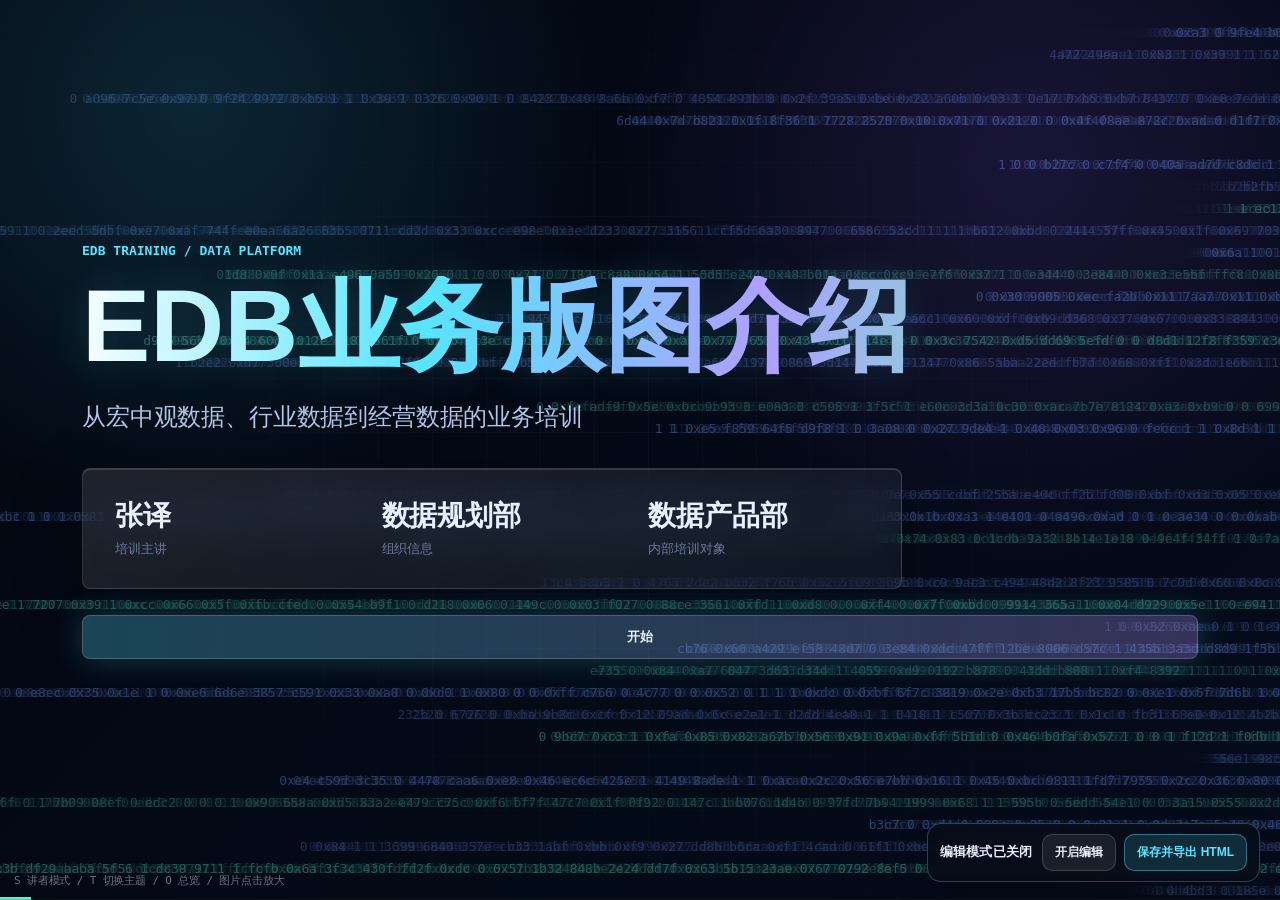
==== commit 1c414841: "Update slides 2/8/12 links, caption, and table" ====
--- a/index.html
+++ b/index.html
@@ -40,7 +40,7 @@
 <button class="nav-card" data-goto="4"><span>01</span><b>业务版图</b><em>EDB定位 / 四大模块</em></button>
 <button class="nav-card" data-goto="7"><span>02</span><b>数据结构</b><em>1.0 / 2.0 / 维度体系</em></button>
 <button class="nav-card" data-goto="17"><span>03</span><b>宏观数据</b><em>来源 / 口径 / 发布节奏</em></button>
-<button class="nav-card" data-goto="29"><span>04</span><b>行业数据</b><em>外部联动 / 中观验证</em></button>
+<button class="nav-card" data-goto="31"><span>04</span><b>行业数据</b><em>外部联动 / 中观验证</em></button>
 <button class="nav-card" data-goto="36"><span>05</span><b>经营数据</b><em>公司维度 / 横纵比较</em></button>
 <button class="nav-card" data-goto="40"><span>06</span><b>SQL应用</b><em>定位指标 / 覆盖查询 / 案例切换</em></button>
 </div>
@@ -163,7 +163,7 @@
 <div class="content-shot-layout structure-layout">
 <figure class="shot-card tall">
 <img alt="EDB套表结构原始截图" data-zoomable="" src="assets/source-images/image1.png"/>
-<figcaption>原始材料中的套表关系图</figcaption>
+<figcaption>地方经济套表结构</figcaption>
 </figure>
 <div class="table-like compact business-understanding">
 <div class="head">表类型</div><div class="head">主要作用</div><div class="head">业务理解</div>
@@ -263,11 +263,11 @@
 <div class="table-like compact merged-table">
 <div class="head"></div><div class="head">中国宏观</div><div class="head">地方经济</div><div class="head">国际宏观</div><div class="head">行业经济</div>
 <div>指标基本信息</div><div class="span-4">EDB指标信息表 C_ED_IndicatorInfo</div>
-<div>数据表(免费公开)</div><div>中国宏观基础数据 C_ED_MacroBasicData</div><div>地方经济基础数据 C_ED_LocBasicData</div><div>国际宏观基础数据 C_ED_GlbBasicData</div><div>行业经济基础数据 C_ED_IndBasicData</div>
-<div>数据表(需授权)</div><div>国际宏观基础数据 C_ED_GlbBasicData</div><div>地方经济特色数据 C_ED_LocCharData</div><div>国际宏观特色数据 C_ED_GlbCharData</div><div>行业经济特色数据 C_ED_IndCharData</div>
-<div>地方经济特色数据 C_ED_LocCharData</div><div>国际宏观特色数据 C_ED_GlbCharData</div><div>地方经济指标层级表 C_ED_LocIndicatorLevel</div><div>国际宏观指标树形表 C_GED_IndicatorTree</div><div>行业指标树 C_IN_IndicatorTree</div>
-<div>维度与标签</div><div class="span-4">国际宏观指标树形表 C_GED_IndicatorTree</div>
-<div>行业指标树 C_IN_IndicatorTree</div><div class="span-4">海关产品代码表 CT_CustomsProducts<br/>EDB数据更新规律表 C_ED_DataUpdateRule<br/>EDB单位换算表 C_ED_UnitTrans<br/>EDB系统常量表 C_ED_SystemConst</div>
+<div>数据表(免费公开)</div><div>中国宏观基础数据 C_ED_MacroBasicData</div><div>地方经济基础数据 C_ED_LocBasicData</div><div>中国宏观特色数据 C_ED_MacroCharData<br/>宏观债券市场数据 C_ED_BondData</div><div>行业经济基础数据 C_ED_IndBasicData</div>
+<div>数据表(需授权)</div><div>中国宏观特色数据 C_ED_MacroCharData<br/>宏观债券市场数据 C_ED_BondData</div><div>地方经济特色数据 C_ED_LocCharData</div><div>EDB指标层级表 C_ED_IndiHierarchy</div><div>行业经济特色数据 C_ED_IndCharData</div>
+<div>指标目录树</div><div class="span-4">EDB指标层级表 C_ED_IndiHierarchy</div>
+<div>维度与标签</div><div class="span-4">EDB业务标签表 C_ED_BusinessTag<br/>EDB指标维度信息表(全) edb_ind_dim_info_all</div>
+<div>辅助功能表</div><div class="span-4">海关产品代码表 CT_CustomsProducts<br/>EDB数据更新规律表 C_ED_DataUpdateRule<br/>EDB单位换算表 C_ED_UnitTrans<br/>EDB系统常量表 C_ED_SystemConst</div>
 </div>
 <aside class="notes">
 <p>这一页对应材料 1.2 章节里的第二张表，形式上类似第 9 页，但内容换成 2.0。</p>
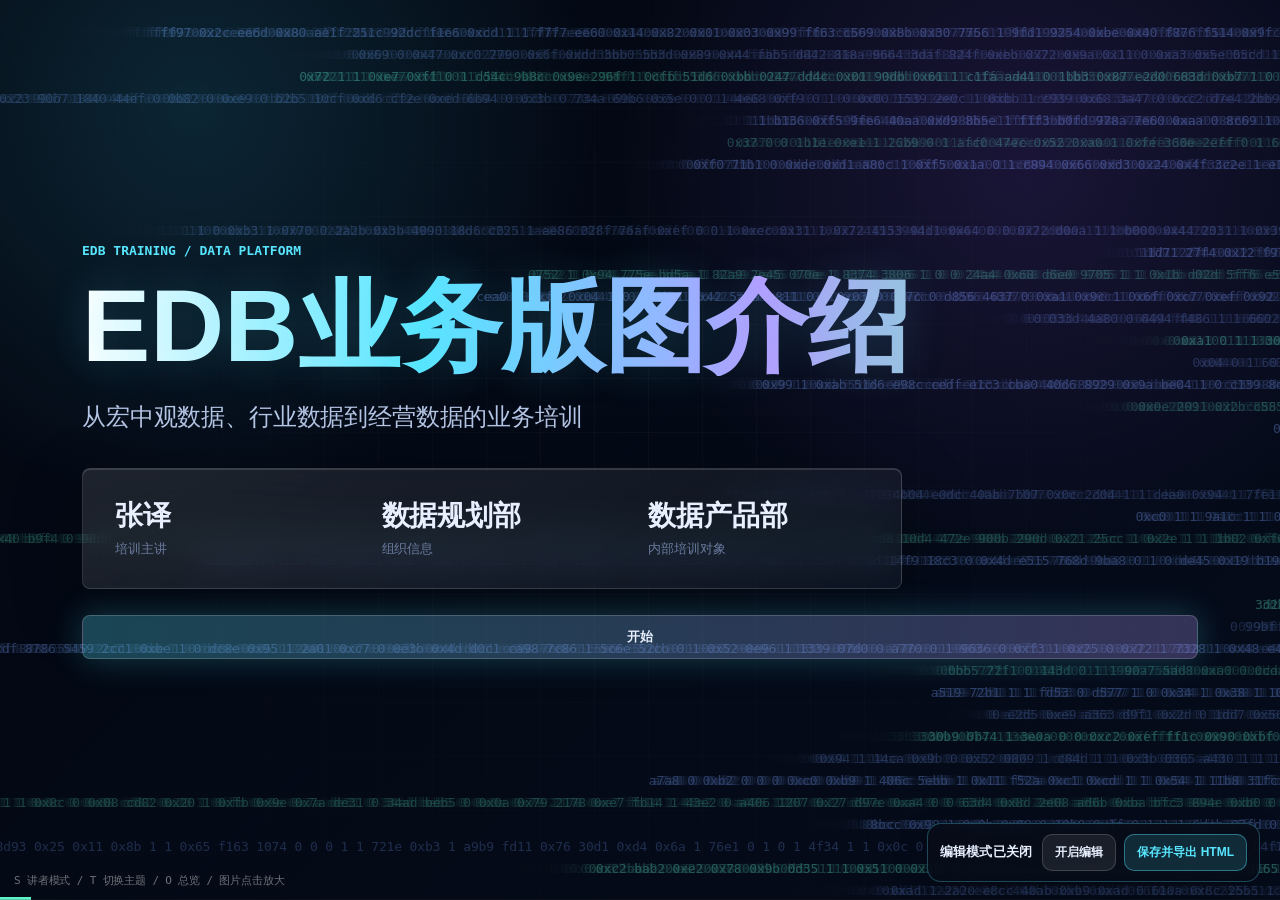
==== commit 39e172cf: "Fix slide 12 international macro basic/char labels" ====
--- a/index.html
+++ b/index.html
@@ -263,8 +263,8 @@
 <div class="table-like compact merged-table">
 <div class="head"></div><div class="head">中国宏观</div><div class="head">地方经济</div><div class="head">国际宏观</div><div class="head">行业经济</div>
 <div>指标基本信息</div><div class="span-4">EDB指标信息表 C_ED_IndicatorInfo</div>
-<div>数据表(免费公开)</div><div>中国宏观基础数据 C_ED_MacroBasicData</div><div>地方经济基础数据 C_ED_LocBasicData</div><div>中国宏观特色数据 C_ED_MacroCharData<br/>宏观债券市场数据 C_ED_BondData</div><div>行业经济基础数据 C_ED_IndBasicData</div>
-<div>数据表(需授权)</div><div>中国宏观特色数据 C_ED_MacroCharData<br/>宏观债券市场数据 C_ED_BondData</div><div>地方经济特色数据 C_ED_LocCharData</div><div>EDB指标层级表 C_ED_IndiHierarchy</div><div>行业经济特色数据 C_ED_IndCharData</div>
+<div>数据表(免费公开)</div><div>中国宏观基础数据 C_ED_MacroBasicData</div><div>地方经济基础数据 C_ED_LocBasicData</div><div>国际宏观基础数据 C_ED_GlbBasicData</div><div>行业经济基础数据 C_ED_IndBasicData</div>
+<div>数据表(需授权)</div><div>中国宏观特色数据 C_ED_MacroCharData<br/>宏观债券市场数据 C_ED_BondData</div><div>地方经济特色数据 C_ED_LocCharData</div><div>国际宏观特色数据 C_ED_GlbCharData</div><div>行业经济特色数据 C_ED_IndCharData</div>
 <div>指标目录树</div><div class="span-4">EDB指标层级表 C_ED_IndiHierarchy</div>
 <div>维度与标签</div><div class="span-4">EDB业务标签表 C_ED_BusinessTag<br/>EDB指标维度信息表(全) edb_ind_dim_info_all</div>
 <div>辅助功能表</div><div class="span-4">海关产品代码表 CT_CustomsProducts<br/>EDB数据更新规律表 C_ED_DataUpdateRule<br/>EDB单位换算表 C_ED_UnitTrans<br/>EDB系统常量表 C_ED_SystemConst</div>
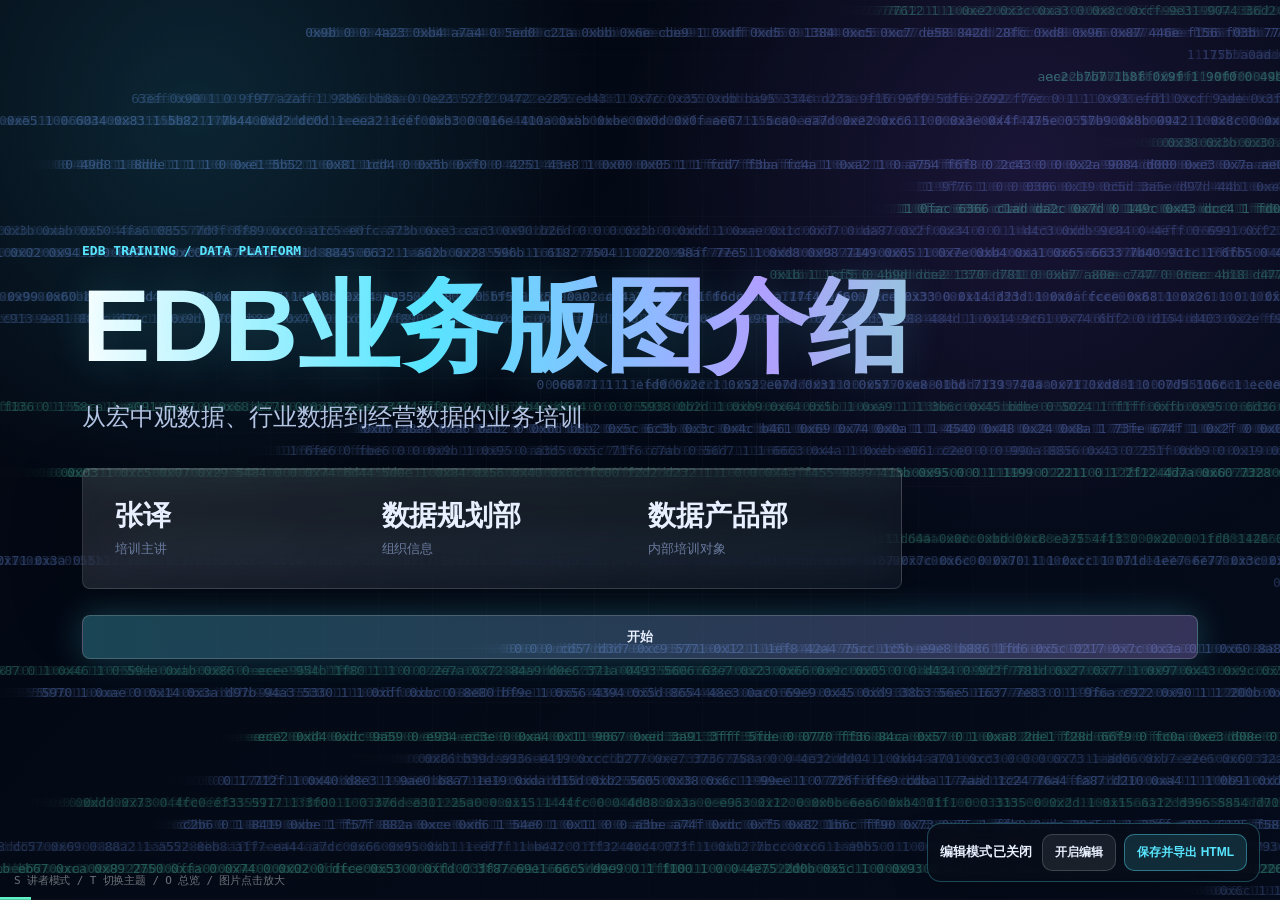
==== commit a05403c7: "Remove NIFC data source card on slide 20" ====
--- a/index.html
+++ b/index.html
@@ -593,7 +593,6 @@
 <button class="source-card source-card-link" data-goto="23" type="button"><b>中国人民银行</b><span>PBoC</span><code>www.pbc.gov.cn</code><p>社融、货币信贷、利率、货币政策执行报告、金融市场运行。</p></button>
 <div class="source-card"><b>国家外汇管理局</b><span>SAFE</span><code>www.safe.gov.cn</code><p>各币种汇率、国际服务贸易、跨境资金相关数据。</p></div>
 <div class="source-card"><b>中国外汇交易中心</b><span>CFETS</span><code>www.chinamoney.com.cn</code><p>汇率与外汇市场公开信息，日度跟踪价值高。</p></div>
-<div class="source-card"><b>全国银行间同业拆借中心</b><span>NIFC</span><code>www.chinamoney.com.cn</code><p>SHIBOR 利率等银行间资金价格，日频为主。</p></div>
 <div class="source-card"><b>中央结算公司</b><span>CCDC</span><code>www.chinabond.com.cn</code><p>国债、企业债、城投债收益率与期限结构。</p></div>
 <button class="source-card source-card-link" data-goto="22" type="button"><b>财政部</b><span>MoF</span><code>www.mof.gov.cn</code><p>财政收支、地方政府债务、政府性基金、财政预决算。</p></button>
 <div class="source-card"><b>国家税务总局</b><span>SAT</span><code>www.chinatax.gov.cn</code><p>税务与征管相关数据，可辅助观察财政与经营活跃度。</p></div>
